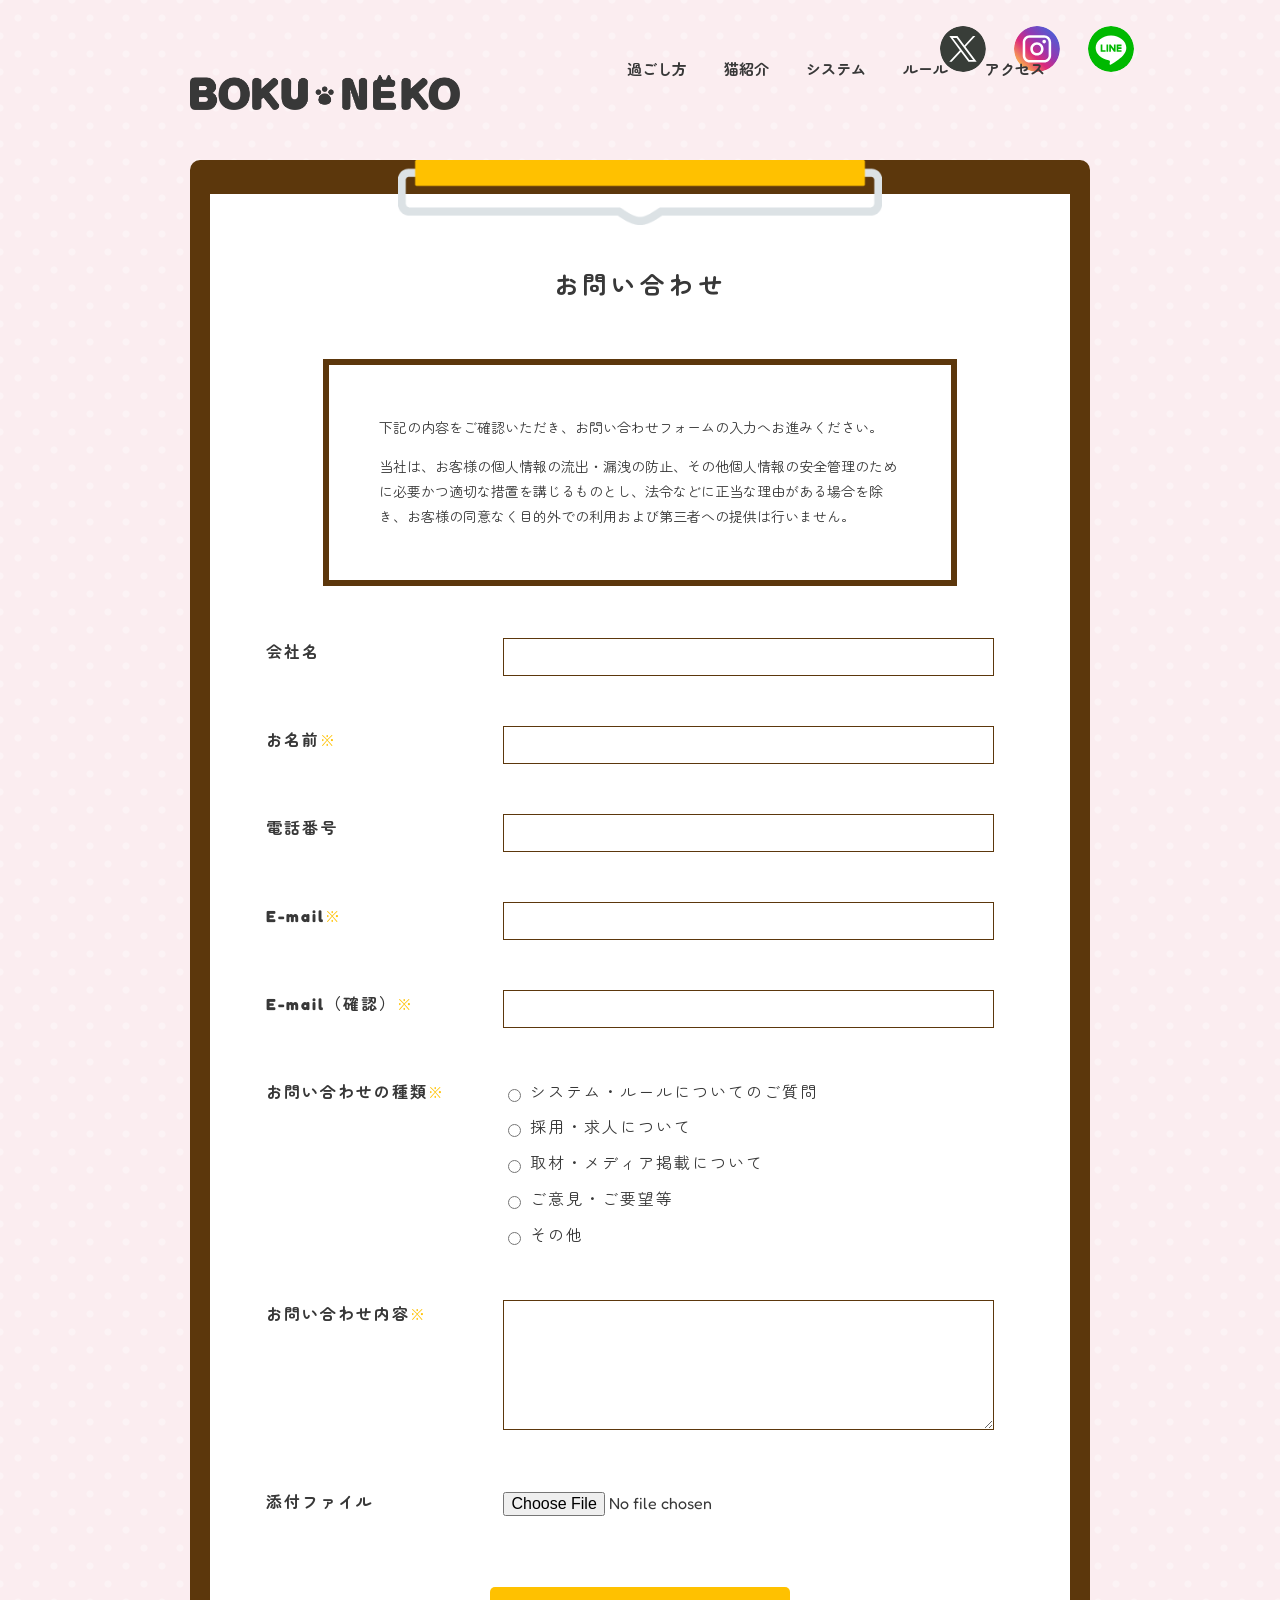
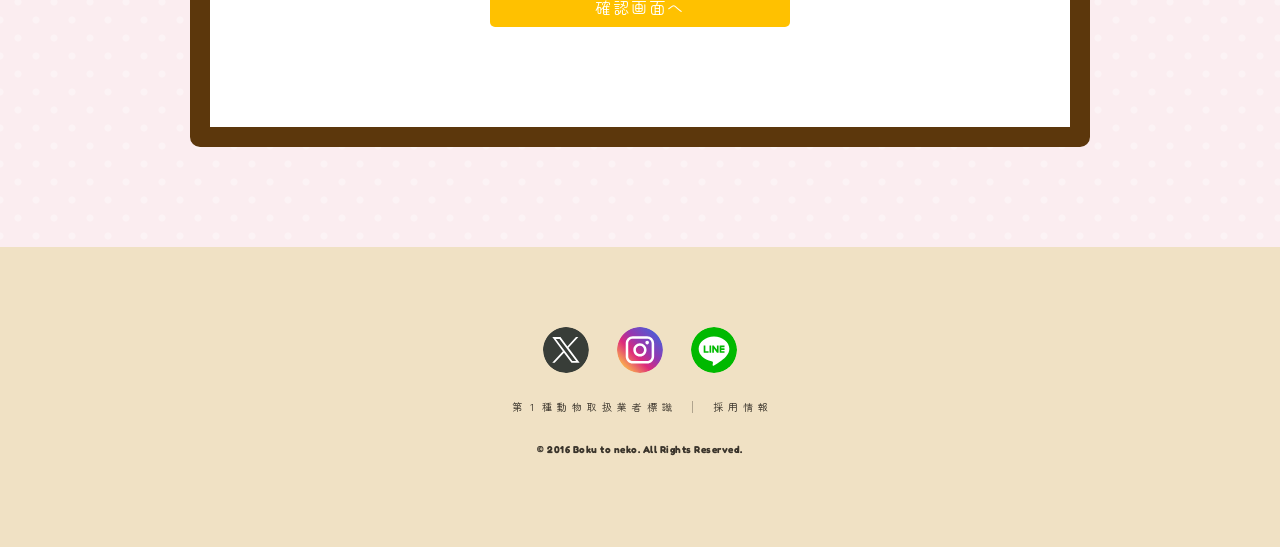
==== bokuneko.jp-static/contact/index.html @ a61246f4 "headerメニュをユーザビリティ向上化" ====
<!DOCTYPE html>
<html lang="ja">
  <head>
    <meta charset="UTF-8" />
    <!-- テストサーバー用：検索エンジンにインデックスさせない。本番公開時に削除すること -->
    <meta name="robots" content="noindex, nofollow" />
    <title>お問い合わせ｜秋葉原の猫カフェ「僕と猫。」</title>
    <meta name="viewport" content="width=device-width, initial-scale=1.0, maximum-scale=1.0, user-scalable=no" />
    <meta name="format-detection" content="telephone=no" />
    <meta http-equiv="Imagetoolbar" content="no" />
    <meta http-equiv="Content-Script-Type" content="text/javascript" />
    <meta http-equiv="Content-Style-Type" content="text/css" />
    <meta http-equiv="X-UA-Compatible" content="IE=edge,chrome=1" />
    <link type="text/css" rel="stylesheet" href="../assets/css/common/default.css?v=d5689750" />
    <link type="text/css" rel="stylesheet" href="../assets/css/layout.css?v=b3d377d4" />
    <script src="../assets/js/jquery-1.11.3.min.js?v=13c0a505"></script>
    <script>
      $(function() {
        var topBtn = $('.pageTop a');
        //ページトップへスクロール
        topBtn.click(function () {
          $('body,html').animate({
              scrollTop: 0
          }, 500);
          return false;
        });
      });
    </script>

    <script>
      $(function(){
        $('.navButton').click(function(e) {
          e.preventDefault();

          $(this).next().slideToggle();// 開閉の指示

          if ($(this).hasClass("open")) {
            $(this).removeClass("open");
          } else {
            $(this).addClass("open");
          }
        });
      });
    </script>
    <link rel="stylesheet" href="../assets/css/common/remodal.css?v=dc76fd28">
    <link rel="stylesheet" href="../assets/css/common/remodal-default-theme.css?v=8131904d">
    <script src="../assets/js/remodal.min.js?v=9dd8df8a"></script>

    <link rel="stylesheet" href="../assets/css/common/animate.css?v=73bcf41f">
    <script src="../assets/js/wow.min.js?v=e1f1ff68"></script>

    <!-- PC用 追従ヘッダー（既存ヘッダーが画面外に出たら上部に固定表示） -->
    <script src="../assets/js/sticky-header.js?v=3dbb94da"></script>
  </head>

  <body id="pageTop" class="under">
    <header class="header">
      <div class="header__wrap">
        <h1>
          <a href="../">
            <img class="logo" src="../assets/images/bokuneko-logo.webp" alt="猫カフェ【僕と猫。】" />
          </a>
        </h1>

        <p class="navButton">
          <a href="#" aria-label="メニュー">
            <span class="navButton__bar" aria-hidden="true"></span>
          </a>
        </p>

        <div class="panel">
          <aside class="headerSNS">
            <ul class="headerSNS__wrap snsList">
              <li class="headerSNS__item snsList__item">
                <a class="snsLink" href="https://x.com/bokunekoakb" target="_blank" rel="noopener" aria-label="X（旧Twitter）">
                  <img class="snsIcon" src="../assets/images/sns/x_logo.svg" alt="X" />
                </a>
              </li>
              <li class="headerSNS__item snsList__item">
                <a class="snsLink" href="https://www.instagram.com/bokunekoakb?igsh=MWY0cGlvM29mZjNuZg==" target="_blank" rel="noopener" aria-label="Instagram">
                  <img class="snsIcon" src="../assets/images/sns/instagram_logo.svg" alt="Instagram" />
                </a>
              </li>
              <li class="headerSNS__item snsList__item">
                <a class="snsLink" href="https://lin.ee/tn2yxq5" target="_blank" rel="noopener" aria-label="LINE">
                  <img class="snsIcon" src="../assets/images/sns/line.svg" alt="LINE" />
                </a>
              </li>
            </ul>
          </aside>

          <div class="headerNav">
            <ul class="headerNav__wrap">
              <li class="headerNav__item headerNav__item--concept">
                <a href="../#concept">過ごし方</a>
              </li>
              <li class="headerNav__item headerNav__item--cat">
                <a href="../#cat">猫紹介</a>
              </li>
              <li class="headerNav__item headerNav__item--system">
                <a href="../#system">システム</a>
              </li>
              <li class="headerNav__item headerNav__item--rule">
                <a href="../#rule">ルール</a>
              </li>
              <li class="headerNav__item headerNav__item--access">
                <a href="../#access">アクセス</a>
              </li>
            </ul>
          </div>
        </div>
      </div>
    </header>

    <div id="container">
      <div id="contents">
        <main>
          <div class="frame">
            <h2 class="frameTitle">
              お問い合わせ
            </h2>

            <!-- エラーメッセージ表示 -->
            <!--
            <div class="error">
              <ul>
                <li class="error__item">お名前を入力してください</li>
                <li class="error__item">E-mailを入力してください</li>
                <li class="error__item">E-mailとE-mail（確認）が一致しません</li>
                <li class="error__item">お問い合わせの種類を入力してください</li>
                <li class="error__item">お問い合わせ内容を入力してください</li>
              </ul>
            </div>
            -->

            <div class="messageBox">
              <p>
                下記の内容をご確認いただき、お問い合わせフォームの入力へお進みください。
              </p>
              <p>
                当社は、お客様の個人情報の流出・漏洩の防止、その他個人情報の安全管理のために必要かつ適切な措置を講じるものとし、法令などに正当な理由がある場合を除き、お客様の同意なく目的外での利用および第三者への提供は行いません。
              </p>
            </div>

            <form action="confirm.html" method="post" enctype="multipart/form-data">
              <table class="form">
                <tbody>
                  <tr>
                    <th>会社名</th>
                    <td>
                      <input type="text" name="company_name" value="">
                    </td>
                  </tr>
                  <tr>
                    <th>お名前<span>※</span></th>
                    <td>
                      <input type="text" name="name" value="">
                    </td>
                  </tr>
                  <tr>
                    <th>電話番号</th>
                    <td>
                      <input type="text" name="telephone" value="">
                    </td>
                  </tr>
                  <tr>
                    <th>E-mail<span>※</span></th>
                    <td>
                      <input type="text" name="email" value="">
                    </td>
                  </tr>
                  <tr>
                    <th>E-mail（確認）<span>※</span></th>
                    <td>
                      <input type="text" name="email2" value="">
                    </td>
                  </tr>
                  <tr>
                    <th>お問い合わせの種類<span>※</span></th>
                    <td>
                      <ul>
                        <li>
                          <label for="catesystem">
                            <input type="radio" name="category" id="catesystem" value="system">
                            システム・ルールについてのご質問
                          </label>
                        </li>
                        <li>
                          <label for="caterecruit">
                            <input type="radio" name="category" id="caterecruit" value="recruit">
                            採用・求人について
                          </label>
                        </li>
                        <li>
                          <label for="catemedia">
                            <input type="radio" name="category" id="catemedia" value="media">
                            取材・メディア掲載について
                          </label>
                        </li>
                        <li>
                          <label for="caterequest">
                            <input type="radio" name="category" id="caterequest" value="request">
                            ご意見・ご要望等
                          </label>
                        </li>
                        <li>
                          <label for="cateothers">
                            <input type="radio" name="category" id="cateothers" value="others">
                            その他
                          </label>
                        </li>
                      </ul>
                    </td>
                  </tr>
                  <tr>
                    <th>お問い合わせ内容<span>※</span></th>
                    <td>
                      <textarea name="comment"></textarea>
                    </td>
                  </tr>
                  <tr>
                    <th>添付ファイル</th>
                    <td>
                      <input name="attach_file" type="file">
                    </td>
                  </tr>
                </tbody>
              </table>
              <p class="submit">
                <input type="hidden" name="shop" value="akihabara">
                <button type="submit">確認画面へ</button>
              </p>
            </form>
          </div>
        </main>
      </div>
    </div>

    <footer>
      <div class="footerInner wow fadeIn" data-wow-duration="2.5s">
        <aside class="footerSNSWrap">
          <ul class="footerSNS snsList">
            <li class="footerSNS__item snsList__item">
              <a class="snsLink" href="https://x.com/bokunekoakb" target="_blank" rel="noopener" aria-label="X（旧Twitter）">
                <img class="snsIcon" src="../assets/images/sns/x_logo.svg" alt="X" />
              </a>
            </li>
            <li class="footerSNS__item snsList__item">
              <a class="snsLink" href="https://www.instagram.com/bokunekoakb?igsh=MWY0cGlvM29mZjNuZg==" target="_blank" rel="noopener" aria-label="Instagram">
                <img class="snsIcon" src="../assets/images/sns/instagram_logo.svg" alt="Instagram" />
              </a>
            </li>
            <li class="footerSNS__item snsList__item">
              <a class="snsLink" href="https://lin.ee/tn2yxq5" target="_blank" rel="noopener" aria-label="LINE">
                <img class="snsIcon" src="../assets/images/sns/line.svg" alt="LINE" />
              </a>
            </li>
          </ul>
        </aside>

        <ul class="footerNav">
          <li class="footerNav__item">
            <a href="#law">
              第１種動物取扱業者標識
            </a>
          </li>
          <li class="footerNav__item">
            <a href="../recruit/">
              採用情報
            </a>
          </li>
          <li class="footerNav__item">
            <a href="../contact/">
              お問い合わせ
            </a>
          </li>
        </ul>

        <p class="copy">
          <small class="footerCopyText">© 2016 Boku to neko. All Rights Reserved.</small>
        </p>
      </div>

      <!-- ページTOPボタンは非表示（画像差し替え検討中のためコメントアウト）
      <p class="pageTop">
        <a href="#pageTop">
          <img class="pc-only" src="../assets/images/pc/common/footer/top.png" alt="ページTOPへ" />
          <img class="sp-only" src="../assets/images/sp/common/footer/top.png" alt="ページTOPへ" />
        </a>
      </p>
      -->
    </footer>

    <div class="remodal" data-remodal-id="law" data-remodal-options="hashTracking:false">
      <section class="window">
        <h3 class="windowTitle">
          第１種動物取扱業者標識
        </h3>
        <dl class="lawList">
          <dt>
            事業所の名称
          </dt>
          <dd>
            僕と猫。秋葉原店
          </dd>
          <dt>
            事業所の所在地
          </dt>
          <dd>
            東京都千代田区外神田四丁目4番3号<br>
            小木曽ビル5階
          </dd>
          <dt>
            第一種動物取扱業の種別
          </dt>
          <dd>
            展示
          </dd>
          <dt>
            登録番号
          </dt>
          <dd>
            18東京都展第005975号
          </dd>
          <dt>
            登録年月日
          </dt>
          <dd>
            平成30年 7月26日
          </dd>
          <dt>
            有効期間の末日
          </dt>
          <dd>
            平成35年 7月25日
          </dd>
          <dt>
            動物取扱責任者
          </dt>
          <dd>
            池川航一
          </dd>
        </dl>

        <button data-remodal-action="close" class="remodalClose">
          <img src="../assets/images/common/close.png" alt="閉じる" />
        </button>
      </section>
    </div>
  </body>
</html>

<script>
  $('[data-remodal-id=law]').remodal({
    modifier: 'modalBg'
  });

  new WOW().init();
</script>
---- bokuneko.jp-static/assets/css/common/default.css ----
@charset "utf-8";

/** --------------------------------------------------------------------------------
 * 見出し・装飾用ウェブフォント
 * 英数字はFredoka、日本語はZen Maru Gothicで統一（サブセット化して自己ホスト）
 */
.headingFont {
  font-family: 'Fredoka', 'Zen Maru Gothic', "メイリオ", "ヒラギノ角ゴ Pro W3", "ＭＳ Ｐゴシック", sans-serif;
}

/** --------------------------------------------------------------------------------
 * Google Fonts: Fredoka（可変フォント、300〜700をサブセット化して自己ホスト）
 */
@font-face {
  font-family: 'Fredoka';
  font-style: normal;
  font-weight: 300 700;
  font-display: swap;
  src: url("../../fonts/fredoka-variable.woff2") format("woff2");
}

.fredokaFont {
  font-family: 'Fredoka', 'Zen Maru Gothic', "メイリオ", sans-serif;
}

/** --------------------------------------------------------------------------------
 * Google Fonts: Zen Maru Gothic（全ウェイトをサブセット化して自己ホスト）
 */
@font-face {
  font-family: 'Zen Maru Gothic';
  font-style: normal;
  font-weight: 300;
  font-display: swap;
  src: url("../../fonts/zen-maru-gothic-300-0.woff2") format("woff2");
  unicode-range: U+4e00, U+4e0b, U+4e11, U+4e14, U+4e18, U+4e38, U+4e45, U+4e59, U+4e7e, U+4e80, U+4e91, U+4e95, U+4e9c, U+4ea5, U+4ec7, U+4ecb, U+4ee5, U+4eee, U+4f01, U+4f0a, U+4f0e, U+4f11, U+4f1a, U+4f3d, U+4f4d, U+4f55, U+4f73, U+4f83, U+4f9d, U+4fa1, U+4fc4, U+4ffa, U+5049, U+507d, U+5100, U+5104, U+5141, U+515c, U+5186, U+51a0, U+51f1, U+51f9, U+5208, U+520a, U+5272, U+5283, U+52a0, U+52be, U+52d8, U+52e7, U+5316, U+533b, U+536f-5371, U+5374, U+5378, U+53a9, U+53ad, U+53ca, U+53e1, U+53ef, U+53f3, U+53f6, U+5403-5404, U+5409, U+540b, U+542b, U+5438, U+54b3, U+54bd, U+54c0, U+54e1, U+5504, U+5516, U+559a, U+559c-559d, U+55ab, U+55b6, U+5609, U+5618, U+5629, U+5642, U+565b, U+5668, U+5687, U+56de, U+56e0, U+56f2, U+5712, U+5727, U+57a3, U+57df, U+57fa, U+582a, U+5830, U+584a, U+5869, U+58ca, U+58f1, U+590f, U+5916, U+592e, U+5937, U+5944, U+5947, U+5965, U+5993, U+59d0, U+59d4, U+59e5-59e6, U+59f6, U+59fb, U+5a01, U+5a03, U+5ac1, U+5b09, U+5b30, U+5b63, U+5b66, U+5b87, U+5b89, U+5b8c, U+5b98, U+5b9b-5b9c, U+5ba2, U+5bae, U+5bb3-5bb4, U+5bb6, U+5bc4, U+5bd2, U+5bdb, U+5be1, U+5c09, U+5c4b, U+5c90, U+5ca1, U+5ca9, U+5cb3, U+5cb8, U+5ce8, U+5d16, U+5dcc, U+5dfb, U+5e0c, U+5e30, U+5e72, U+5e79, U+5e7e, U+5eb5, U+5ed3, U+5ef6, U+5efb, U+5f13, U+5f15, U+5f71, U+5f80, U+5fbd, U+5fcc, U+5fdc, U+5feb, U+6025, U+6028, U+602a, U+6062, U+6069, U+6070, U+6094, U+60a3, U+60a6, U+60aa, U+60df, U+610f, U+611b, U+611f, U+6163, U+6168, U+6170, U+61b6, U+61be, U+61d0, U+6211-6212, U+6216, U+622f, U+6271, U+6280, U+62bc, U+62d0, U+62e1, U+62ec, U+6309, U+6328, U+639b, U+63a9, U+63ac, U+63db, U+63e1, U+63ee, U+63f4, U+64b9, U+64ec, U+6539, U+6551, U+6562, U+65a1, U+65bc, U+65d7, U+65e2, U+65ed, U+65fa, U+6613, U+6620, U+6666, U+6687, U+6697, U+66f3, U+671f, U+673a, U+673d, U+674f, U+6775, U+679c, U+67b6, U+67d1, U+67ff, U+6804, U+6822, U+682a, U+6838, U+683c, U+6848, U+6853-6854, U+6876, U+6893, U+68b0, U+68b6, U+68c4, U+68cb, U+68fa, U+6905, U+691b, U+697d, U+6982, U+698e, U+6a2a-6a2b, U+6a3a, U+6a58, U+6a5f, U+6a7f, U+6b1d, U+6b27, U+6b3a, U+6b3e, U+6b4c, U+6b53, U+6bb4, U+6bbb, U+6bc5, U+6c17, U+6c38, U+6c42, U+6c57, U+6c5a, U+6c72, U+6c7d, U+6c96, U+6cb3, U+6cbf, U+6cf3, U+6d29, U+6d3b, U+6d66, U+6d6c, U+6d77, U+6daf, U+6db2, U+6deb, U+6e07, U+6e25-6e26, U+6e29, U+6ea2, U+6ed1, U+6f14, U+6f22, U+6f45, U+6f5f, U+6f97, U+706b, U+7070, U+708e, U+70ba, U+70cf, U+7114, U+7159, U+71d5, U+7259, U+7261, U+72a0, U+733f, U+7372, U+738b, U+73a9, U+73c2, U+745b, U+74b0, U+74dc, U+74e6, U+7518, U+7525, U+753b, U+754c, U+754f, U+7570, U+757f, U+7591, U+75ab, U+764c, U+7686, U+76c8, U+76ca, U+76e3, U+770b, U+773c, U+7827, U+788d, U+7893, U+78ba, U+78ef, U+7947-7948, U+798d, U+79be, U+79d1, U+79fb, U+7a00, U+7a32, U+7a3c, U+7a4e-7a50, U+7a6b, U+7aba, U+7ac3, U+7aff, U+7b20, U+7b87, U+7ba1, U+7c21, U+7c9f, U+7ca5, U+7d00, U+7d62, U+7d75, U+7dad, U+7dbe, U+7de9, U+7def, U+7e01, U+7f36, U+7fa9, U+7fbd, U+7fc1, U+7feb, U+7ff0, U+809d, U+80b2, U+80c3, U+80e4, U+811a, U+81c6, U+81e5, U+81fc, U+8218, U+8266, U+8276, U+828b, U+82a5-82a6, U+82b1, U+82bd, U+82c5, U+82d1, U+82db, U+82f1, U+8304-8305, U+831c, U+8328, U+834f, U+8377, U+837b, U+839e, U+83ca, U+83d3, U+83ef, U+840e, U+8431, U+845b, U+8466, U+8475, U+84b2, U+84cb, U+851a, U+852d, U+8597, U+8650, U+867b, U+868a, U+86ce, U+86d9, U+86fe, U+8766, U+87f9, U+87fb, U+8857, U+885b, U+8863, U+88b7, U+8910, U+8956, U+898f, U+899a, U+89b3, U+89d2, U+89e3, U+8a18, U+8a60, U+8a70, U+8a72, U+8ab2, U+8abc, U+8acc, U+8b01-8b02, U+8b70, U+8c9d, U+8ca8, U+8cab, U+8cb4, U+8cc0, U+8d0b, U+8d6b, U+8d77, U+8d8a, U+8ecc, U+8f03, U+8f1d, U+8f44, U+8fc2, U+8fe6, U+9006, U+9022, U+9038, U+904b, U+904e, U+9055, U+9060, U+907a, U+9084, U+90c1, U+90ed, U+91dc, U+920e, U+925b, U+92ed, U+938c, U+93a7, U+9451, U+958b, U+958f, U+9591, U+9593, U+95a2-95a3, U+95b2, U+95c7, U+963f, U+9662, U+9665, U+9670, U+968e, U+9694, U+96a0, U+96c1, U+96c5, U+96e8, U+96f2, U+971e, U+9769, U+9784, U+978d, U+97a0, U+97d3, U+97f3, U+97fb, U+9811, U+9834, U+984d-984e, U+9854, U+9858, U+98e2, U+98f2, U+98f4, U+990c, U+9913, U+9928, U+99a8, U+99c5, U+99d5, U+9a0e, U+9ab8, U+9b3c, U+9b41, U+9b8e, U+9bf5, U+9c0d, U+9c2f, U+9c39, U+9c3b, U+9d0e, U+9d1b, U+9d28, U+9d2c, U+9d5c, U+9ec4, U+9ecd;
}

@font-face {
  font-family: 'Zen Maru Gothic';
  font-style: normal;
  font-weight: 300;
  font-display: swap;
  src: url("../../fonts/zen-maru-gothic-300-1.woff2") format("woff2");
  unicode-range: U+4e09, U+4e32, U+4e4e, U+4e5d-4e5e, U+4e92, U+4e94, U+4e9b, U+4ea4, U+4ea8, U+4eab-4eac, U+4eca, U+4ed4-4ed5, U+4ef0, U+4ef6, U+4f0d, U+4f50, U+4f5c, U+4f7c, U+4f9b, U+4fa0, U+4faf, U+4fc2, U+500b, U+5016, U+5019, U+5026, U+5036, U+5039, U+5065, U+5076, U+5091, U+5098, U+50ac, U+50b5, U+50be, U+50c5, U+50d1, U+5143-5144, U+5147, U+5149, U+514b, U+516c, U+5171, U+5177, U+517c, U+518a, U+518d, U+51b4, U+51dd, U+51f6, U+5211, U+5237-5238, U+523b, U+524a, U+525b, U+5263-5264, U+5287, U+529f, U+52ab, U+52b9, U+52e4, U+52f2, U+52fe, U+5319, U+5321, U+533a, U+5348, U+5354, U+5366, U+537f, U+539a, U+539f, U+53b3, U+53bb, U+53c2, U+53c9, U+53e3-53e5, U+53eb, U+53f7, U+5408, U+540e, U+5411, U+541b, U+541f, U+543e, U+5449-544a, U+547c, U+548b, U+54b2, U+54c9, U+5506, U+5553, U+5589, U+55a7, U+55ac, U+55b0, U+56f0, U+56fa, U+56fd, U+570f, U+5728, U+572d, U+5742, U+5747, U+5750-5751, U+5764, U+578b, U+57a2, U+57fc, U+5805, U+583a, U+585e, U+5883, U+58be, U+58d5, U+5951, U+597d, U+59bb, U+59d1, U+5a2f, U+5a5a, U+5acc, U+5b54, U+5b5d, U+5b64, U+5b8f, U+5bb0, U+5bd3, U+5bdf, U+5c2d, U+5c40, U+5c45, U+5c48, U+5c51, U+5c71, U+5ce1, U+5d0e, U+5d6f, U+5de5-5de8, U+5dee, U+5df1, U+5df7, U+5dfe, U+5e78, U+5e7b, U+5e83, U+5e9a, U+5ea7, U+5eab, U+5eb7, U+5efa, U+5f18, U+5f26-5f27, U+5f37, U+5f4a, U+5f62, U+5f69, U+5f84, U+5f8c, U+5fa1, U+5ffd, U+602f, U+6050, U+6052, U+6068, U+606d, U+6075, U+609f, U+60da, U+60e8, U+611a, U+614c, U+6167, U+6176, U+61a9, U+61b2, U+61c7, U+61f8, U+621f, U+6238, U+624d, U+6297, U+62d2, U+62d8, U+62e0, U+62f3, U+62f6-62f7, U+6319, U+631f, U+632b, U+634c, U+6372, U+6398, U+63a1, U+63a7, U+63b2, U+643a, U+643e, U+6483, U+6492, U+64ae, U+64e6, U+653b, U+6545, U+6559, U+6563, U+656c, U+658e, U+65a4, U+65ac, U+65e7, U+6602, U+6606, U+660f, U+6628, U+6643, U+6652, U+666f, U+6681, U+66ab, U+66f2, U+66f4, U+6700, U+6708, U+6714, U+672d, U+6750, U+676d, U+67af, U+67f5, U+67fb, U+6817, U+6821, U+6839, U+683d, U+6841-6842, U+6850-6851, U+685c, U+685f, U+6897, U+68a7, U+68b1, U+691c, U+696d, U+6975, U+698a, U+69cb, U+6a29, U+6a4b, U+6a8e, U+6adb, U+6b20, U+6b23, U+6b3d, U+6b64, U+6b73, U+6b8b, U+6bba, U+6c5f, U+6c7a, U+6c93, U+6c99, U+6cc1, U+6ce3, U+6d2a, U+6d69, U+6df7, U+6e08, U+6e13, U+6e1b, U+6e20, U+6e2f, U+6e56, U+6e90, U+6e9d, U+6f01, U+6f09, U+6f54, U+6fc0, U+6fe0, U+7078, U+707d, U+718a, U+71e6, U+725b, U+727d, U+7280, U+72ac, U+72c2, U+72d0, U+72d7, U+72db, U+72ed, U+732e, U+7344, U+7384, U+7389, U+7396, U+73ca, U+73ea, U+73fe, U+7403, U+7434, U+745a, U+7473, U+7511, U+7523, U+7532, U+7566, U+75d5, U+7687, U+7690, U+76bf, U+770c, U+77e9, U+77ef, U+7802, U+7814-7815, U+7826, U+783f, U+786c, U+786f, U+7881, U+7895, U+7941, U+796d, U+7981, U+79a6, U+79bd, U+7a3d, U+7a3f-7a40, U+7a74, U+7a76, U+7a7a, U+7a84, U+7a9f, U+7aaa, U+7aae, U+7af6, U+7b08, U+7b39, U+7b4b, U+7b56, U+7b97, U+7c81-7c82, U+7cca, U+7ce0, U+7cfb, U+7cfe, U+7d05, U+7d18, U+7d1a, U+7d22, U+7d30, U+7d3a, U+7d43, U+7d4c, U+7d50, U+7d5e, U+7d66, U+7d79, U+7d99, U+7db1, U+7dca, U+7e4b, U+7e70, U+7e82, U+7f6a-7f6b, U+7fa4, U+8003, U+8015, U+80a1, U+80a9, U+80af, U+80b1, U+80b4, U+80e1, U+80f8, U+8105, U+8154, U+8170, U+818f, U+8208, U+822a, U+8237, U+826e, U+82b8-82b9, U+82e6, U+830e, U+834a, U+8352, U+83cc, U+83dc, U+83f0, U+854e, U+85a9, U+85ab, U+864e, U+865a, U+865e, U+8695, U+86cd, U+8840, U+884c, U+8861, U+887f, U+8888, U+88b4, U+88c1, U+88df, U+895f, U+898b, U+8a00, U+8a08, U+8a13, U+8a23, U+8a31, U+8a50, U+8a63, U+8a87, U+8a9e, U+8aa4, U+8afa, U+8b19, U+8b1b, U+8b39, U+8b66, U+8b77, U+8b83, U+8c6a, U+8ca1-8ca2, U+8cdb, U+8ce2, U+8cfc, U+8ddd, U+8de8, U+8eaf, U+8ecd, U+8ed2, U+8efd, U+8f09, U+8f5f, U+8f61, U+8fbc, U+8fce, U+8fd1, U+9047, U+9063, U+90ca, U+90e1, U+90f7, U+9175, U+9177-9178, U+9190, U+91c7, U+91d1, U+91e7, U+9237, U+9271, U+9280, U+92f8, U+92fc, U+9306, U+9326, U+932f, U+936c, U+9375, U+9396, U+93e1, U+95a4, U+962a, U+964d, U+9650, U+967a, U+9685, U+9688, U+9699, U+969b, U+96c7, U+96d1, U+9774, U+97ff, U+9803, U+9805, U+981a, U+9855, U+9867, U+9910, U+9957, U+9999, U+99c6, U+99c8, U+99d2, U+9a13, U+9a5a, U+9aa8, U+9ad8, U+9b42, U+9b5a, U+9bab, U+9bad, U+9bc9, U+9bd6, U+9be8, U+9d3b, U+9d60, U+9d8f, U+9dfa, U+9e78, U+9eb9, U+9ed2, U+9f13;
}

@font-face {
  font-family: 'Zen Maru Gothic';
  font-style: normal;
  font-weight: 300;
  font-display: swap;
  src: url("../../fonts/zen-maru-gothic-300-2.woff2") format("woff2");
  unicode-range: U+4e03, U+4e08, U+4e0a, U+4e16, U+4e1e, U+4e3b, U+4e57, U+4e8b, U+4eba, U+4ec0-4ec1, U+4ed9, U+4f38, U+4f3a, U+4f3c, U+4f4f, U+4f7f, U+4f8d, U+4fb5, U+4fca, U+4fe1, U+4fee, U+501f, U+5072, U+50b7, U+5112, U+511f, U+5145, U+5148, U+5150, U+5197, U+5199, U+51c4, U+51c6, U+51e6, U+51fa, U+5203, U+5207, U+521d, U+5236, U+523a, U+5270, U+52a9, U+52dd, U+52e2, U+52fa, U+5320, U+5341, U+5343, U+5347, U+5360, U+53a8, U+53ce, U+53d4, U+53d6-53d7, U+53d9, U+53ec, U+53f1-53f2, U+53f8, U+5439, U+5468, U+546a, U+54e8, U+5507, U+5531, U+5546, U+55e3, U+5617, U+5631, U+56da-56db, U+56f3, U+5782, U+57ce, U+57f4, U+57f7, U+5834, U+5875, U+587e, U+58cc, U+58eb-58ec, U+58f0, U+5919, U+5931, U+5968, U+5973, U+59be, U+59c9, U+59cb, U+59d3, U+59ff, U+5a20, U+5a3c, U+5ac9, U+5b22, U+5b50, U+5b57, U+5b5c, U+5b88, U+5b8d, U+5b97, U+5b9f, U+5ba3-5ba4, U+5bb5, U+5bbf, U+5bc2, U+5bdd, U+5be9, U+5bf8, U+5bfa, U+5bff, U+5c02, U+5c04, U+5c06, U+5c0b, U+5c0f, U+5c11, U+5c16, U+5c1a, U+5c31, U+5c3a-5c3b, U+5c3d, U+5c4d, U+5c61, U+5cfb, U+5d07, U+5d69, U+5ddd-5dde, U+5de1, U+5e02, U+5e25, U+5e2b, U+5e2d, U+5e38, U+5e84, U+5e8a, U+5e8f, U+5eb6, U+5ee0, U+5f0f, U+5f31, U+5f70, U+5f81, U+5f90, U+5f93, U+5faa, U+5fc3, U+5fd7, U+601d, U+6027, U+6055, U+6089, U+60c5, U+60dc, U+60f9, U+6101, U+6148, U+614e, U+620e, U+6210, U+621a, U+6226, U+6240, U+6247, U+624b, U+627f, U+6284, U+6298, U+62d9, U+62db, U+62ed, U+62fe, U+6301, U+6307, U+632f, U+6368, U+636e, U+6377, U+6388, U+638c, U+63a5, U+63a8, U+6442, U+647a, U+64b0, U+64fe, U+652f, U+653f, U+6570, U+6574, U+6589, U+659c, U+65a5, U+65af-65b0, U+65bd, U+65cb, U+65e8, U+65ec, U+6607, U+660c, U+6614, U+661f, U+6625, U+662d, U+662f, U+6642, U+664b, U+6674, U+6676, U+6691, U+66d9, U+66f8, U+6731, U+6749, U+6753, U+6756, U+6761, U+677e, U+6790, U+679d, U+67a2, U+67d3-67d4, U+67f4, U+6813, U+6816, U+6834, U+68a2, U+68ee, U+68f2, U+690d, U+6919, U+696f, U+699b, U+6a1f, U+6a35, U+6a39, U+6b21, U+6b62-6b63, U+6b6f, U+6b7b, U+6b89-6b8a, U+6b96, U+6c0f, U+6c34, U+6c41, U+6c50, U+6cbb-6cbc, U+6cc9, U+6d17, U+6d32, U+6d44-6d45, U+6d78, U+6d88, U+6dd1, U+6df1, U+6df3, U+6e05, U+6e09, U+6e0b, U+6e1a, U+6e58, U+6e7f, U+6e96, U+6ecb, U+6f06, U+6f5c, U+6f64, U+6f84, U+702c, U+707c, U+708a, U+7126, U+713c, U+714e, U+7167, U+716e, U+717d, U+719f, U+71ed, U+7235, U+723e, U+7272, U+72b6, U+72e9, U+7345, U+7363, U+73e0, U+745e, U+74bd, U+751a, U+751f, U+7533, U+755d, U+7573, U+75b9, U+75be, U+75c7, U+75d4, U+76db, U+76fe, U+7701, U+771f, U+7761, U+77ac, U+77f3, U+785d, U+78a9, U+78c1, U+7901, U+793a, U+793e, U+7949, U+795d-795e, U+7965, U+79c0-79c1, U+79cb, U+79e6, U+79f0, U+7a0e, U+7a2e, U+7a4d, U+7a63, U+7a7f, U+7a83, U+7ae0, U+7ae3, U+7afa, U+7b11, U+7b25, U+7bad, U+7bc0, U+7be0, U+7c4d, U+7c8b, U+7c9b, U+7ca7, U+7cbe, U+7cf8, U+7d14, U+7d17, U+7d19, U+7d2b, U+7d33, U+7d39, U+7d42, U+7d76, U+7dac, U+7dd2, U+7dda, U+7e1e, U+7e26, U+7e2e, U+7e3e, U+7e4a, U+7e4d, U+7e54, U+7f72, U+7fa8, U+7fd2, U+7fe0, U+8005, U+800c, U+8033, U+8056, U+8077, U+8096, U+80a2, U+8102, U+8106, U+810a, U+814e, U+816b, U+817a, U+81e3, U+81ea, U+81ed, U+81f3, U+820c, U+820e, U+821b-821c, U+821f, U+8239, U+8272, U+829d, U+82af, U+82e5, U+83c5, U+83d6, U+848b, U+8490, U+8494, U+84b8, U+8500, U+8549-854a, U+85a6, U+85aa, U+85af, U+85f7, U+86c7, U+8749, U+8755, U+8846, U+8853, U+885d, U+8870, U+88f3, U+88fd-88fe, U+8972, U+897f, U+8996, U+89aa, U+89e6, U+8a0a, U+8a1f, U+8a2d, U+8a3a, U+8a3c, U+8a54, U+8a5e, U+8a66, U+8a69, U+8a6e, U+8a73, U+8a8c, U+8a93, U+8aa0, U+8aac, U+8acb, U+8acf, U+8aee, U+8af8, U+8b1d, U+8b58, U+8b72, U+8b90, U+8c61, U+8cac, U+8cc7, U+8cce, U+8cdc, U+8cde, U+8cea, U+8d64, U+8d66, U+8da3, U+8da8, U+8de1, U+8df5, U+8e5f, U+8e74, U+8eab, U+8eca, U+8ef8, U+8f2f, U+8f9b, U+8f9e, U+8fb1, U+8fc5, U+8ff0, U+9017, U+901d, U+9031-9032, U+9042, U+906e, U+9075, U+9078, U+90aa, U+914b-914c, U+9152, U+9154, U+9162, U+916c, U+9187, U+9192, U+919c, U+91a4, U+91b8, U+91c8, U+91cd, U+91dd, U+9266, U+9283, U+92e4, U+9310, U+9318, U+9320, U+932b, U+937e, U+9418, U+9663-9664, U+968f, U+969c, U+96bb, U+96c0, U+96c6, U+96cc, U+96db, U+96ea-96eb, U+9700, U+9707, U+9752, U+9759, U+976d, U+9798, U+9806, U+9808, U+9817, U+98df, U+98fc, U+98fe, U+9996, U+99ff, U+9ac4, U+9d2b, U+9e7f;
}

@font-face {
  font-family: 'Zen Maru Gothic';
  font-style: normal;
  font-weight: 300;
  font-display: swap;
  src: url("../../fonts/zen-maru-gothic-300-3.woff2") format("woff2");
  unicode-range: U+4e01, U+4e2d, U+4e39, U+4e4d, U+4e89, U+4ead, U+4ed6, U+4ee3, U+4ef2, U+4f1d, U+4f43, U+4f46, U+4f4e, U+4f53, U+4fc3, U+4fd7, U+5009, U+5012, U+5024, U+505c, U+5074-5075, U+50cd, U+50cf, U+50e7, U+5146, U+514e, U+515a, U+5168, U+5176, U+5178, U+5185, U+51ac, U+51cb, U+51cd, U+51e7, U+51ea, U+51f8, U+5200, U+5230, U+5243, U+5247, U+524d, U+5275, U+52aa, U+52c5, U+52d5, U+531d, U+533f, U+5352-5353, U+5358, U+5373, U+53cc, U+53e2, U+53e9-53ea, U+53f0, U+540a, U+540c, U+5410, U+5448, U+5451, U+54f2, U+5510, U+553e, U+5544, U+5584, U+558b, U+55aa, U+5606, U+564c, U+5678, U+56e3, U+571f, U+5730, U+5766, U+576a, U+5802, U+5806, U+5815, U+5824, U+5835, U+5851, U+5854, U+5857-5858, U+585a, U+586b, U+5897, U+589c, U+58c7, U+58ee, U+58f7, U+591a, U+5927, U+5929-592a, U+5948, U+594f, U+5957, U+596a, U+5974, U+59a5, U+59ac, U+5ae1, U+5b2c, U+5b58, U+5b6b, U+5b85, U+5b8b, U+5b95, U+5b99-5b9a, U+5bc5, U+5bf5, U+5bfe, U+5c0a, U+5c0e, U+5c4a, U+5c55, U+5c5e, U+5c60, U+5c64, U+5c6f, U+5ca8, U+5cb1, U+5ce0, U+5cf6, U+5d8b, U+5de3, U+5dfd, U+5e16, U+5e1d, U+5e2f, U+5e33, U+5e81, U+5e95, U+5e97, U+5ea6, U+5ead, U+5ef7, U+5f14, U+5f1b, U+5f1f, U+5f35, U+5f3e, U+5f53, U+5f6b, U+5f85, U+5f92, U+5f97, U+5fb3-5fb4, U+5fb9, U+5fe0, U+6012, U+6020, U+6065, U+606f, U+608c, U+60bc, U+60c7, U+60e3, U+60f0, U+60f3, U+614b, U+618e, U+61a7, U+61f2, U+6234, U+6253, U+6258, U+6295, U+629e, U+62b5, U+62bd, U+62c5, U+62d3, U+6311, U+633a, U+633f, U+6349, U+6357, U+635c, U+637a, U+6383, U+63a2, U+63aa, U+63b4, U+63bb, U+63c3, U+63d0, U+640d, U+642d, U+6458, U+649e, U+64a4, U+64cd, U+64e2, U+6566, U+6575, U+6597, U+65ad, U+65cf, U+65e6, U+65e9, U+663c, U+667a, U+6696, U+66a2, U+66c7, U+66f9, U+66fd-66ff, U+6715, U+671d, U+6751, U+675c, U+675f, U+6771, U+67c1, U+67d8, U+67f1, U+6802-6803, U+6843, U+68af, U+68bc, U+68da, U+68df, U+690e, U+6934, U+693f, U+6955, U+695a, U+6962, U+69cc-69cd, U+69fb, U+69fd, U+6a17, U+6a3d, U+6a61, U+6a80, U+6b4e, U+6bb5, U+6bbf, U+6bd2, U+6c40, U+6c60, U+6c70, U+6c88, U+6c8c, U+6ca2, U+6ce5, U+6ce8, U+6cf0, U+6d1e, U+6d25, U+6d9b-6d9c, U+6dd8, U+6de1, U+6dfb, U+6e21, U+6e2c, U+6e5b, U+6e6f, U+6eba, U+6edd-6ede, U+6ef4, U+6f15, U+6f2c, U+6f38, U+6f6e, U+6f70, U+6fb1, U+6fc1, U+6fef, U+701e, U+7026-7027, U+7058, U+706f, U+70ad, U+70b9, U+7136, U+71c8, U+71e5, U+722a, U+723d, U+7252, U+7279, U+72d9, U+72ec, U+72f8, U+732a, U+73cd, U+7422, U+751c, U+7530, U+7537, U+753a, U+755c, U+758e-758f, U+75d8, U+75db, U+75e9, U+75f4, U+767b, U+7684, U+76d7, U+76f4, U+76f8, U+773a, U+7740, U+7763, U+77b3, U+77e5, U+77ed, U+7825, U+783a, U+7887, U+790e, U+7956, U+7977, U+7985, U+798e, U+79bf, U+79df, U+79e9, U+7a0b, U+7a1a, U+7a81, U+7a92-7a93, U+7ae5, U+7aea, U+7aef, U+7af9, U+7b1b, U+7b2c, U+7b49, U+7b51-7b52, U+7b54, U+7baa, U+7bc9, U+7be4, U+7c97, U+7cce, U+7cd6, U+7cdf, U+7d20, U+7d2c, U+7d44, U+7d71, U+7d9a, U+7d9c, U+7db4, U+7dbb, U+7dcf, U+7de0, U+7e04, U+7e55, U+7e8f, U+7f6e, U+8010, U+803d, U+8061, U+8074, U+80c6, U+80ce, U+80f4, U+8131, U+8139, U+8178, U+817f, U+81b3, U+81d3, U+81f4, U+8235, U+8247, U+82d4, U+82e7, U+82eb, U+8336, U+8338, U+8349, U+8358, U+83df, U+8404, U+8457, U+8463, U+846c, U+84bc, U+84c4, U+8526, U+8535, U+8569, U+8599, U+85e4, U+85fb, U+8607, U+866b, U+86cb, U+86f8, U+8718, U+8776, U+8877, U+888b, U+8896, U+88c5, U+8a02, U+8a0e, U+8a17, U+8a34, U+8a3b, U+8a51, U+8a95, U+8aad, U+8ab0, U+8abf, U+8ac7, U+8adc, U+8ae6, U+8afe, U+8b04, U+8b0e, U+8c37, U+8c46, U+8c5a, U+8c9e, U+8caf, U+8cb8, U+8cbc, U+8cc3, U+8cca, U+8ced, U+8d08, U+8d70, U+8d85, U+8db3, U+8df3, U+8e0f, U+8e44, U+8ee2, U+8f4d, U+8fb0, U+8fbb, U+8fbf, U+8fed, U+8ffd, U+9000-9001, U+9003, U+900f-9010, U+9013-9014, U+901a, U+901f-9020, U+902e, U+9041, U+9045, U+9053-9054, U+905c, U+9061, U+9069, U+906d, U+9077, U+90a3, U+90b8, U+90fd, U+912d, U+9149, U+914e, U+918d, U+91d8, U+91e3, U+920d, U+9244, U+9285, U+9291, U+929a, U+92ad, U+92f3, U+934b, U+934d, U+9354, U+935b, U+9397, U+939a, U+93ae, U+93d1, U+9419, U+9438, U+9577, U+9583, U+95d8, U+963b, U+9640, U+9673, U+9676, U+968a, U+96fb, U+971c, U+9802, U+9813, U+982d, U+984c, U+985b, U+99b3-99b4, U+99c4, U+99d0, U+9a12, U+9a28, U+9a30, U+9bae, U+9bdb, U+9c48, U+9ce5, U+9cf6, U+9d07, U+9db4, U+9df9, U+9edb, U+9f0e, U+9f20;
}

@font-face {
  font-family: 'Zen Maru Gothic';
  font-style: normal;
  font-weight: 300;
  font-display: swap;
  src: url("../../fonts/zen-maru-gothic-300-4.woff2") format("woff2");
  unicode-range: U+4e07, U+4e0d, U+4e19, U+4e26, U+4e43, U+4e4b, U+4e4f, U+4e73, U+4e8c, U+4ea1, U+4ea6, U+4ecf, U+4ed8, U+4efb, U+4f0f-4f10, U+4f2f, U+4f34, U+4f75, U+4fad-4fae, U+4fbf, U+4fdd, U+4fe3, U+4ff3, U+4ff5, U+4ff8, U+500d, U+5023, U+504f, U+508d, U+5099, U+50d5, U+50fb, U+514d, U+5165, U+516b, U+5175, U+5192, U+51a5, U+51a8, U+51e1, U+51fd, U+5206, U+5224-5225, U+5256, U+5265, U+526f, U+52c3, U+52c9, U+52d9, U+52df, U+5302, U+5305, U+5317, U+532a, U+5339, U+534a, U+5351, U+5357, U+535a, U+535c, U+53c8, U+53cd, U+53db, U+540d, U+5420, U+5426, U+543b, U+5446, U+5473, U+547d, U+54c1, U+54e9, U+5674, U+567a, U+56a2, U+5703, U+574a, U+57cb, U+57dc, U+57e0, U+57f9, U+5800, U+5831, U+5840, U+5859, U+5893, U+58a8, U+58b3, U+58c1, U+58f2, U+5909, U+5922, U+592b, U+5949, U+5954, U+596e, U+5982-5983, U+598a, U+5999, U+59a8, U+59b9, U+59ea-59eb, U+5a18, U+5a29, U+5a46, U+5a66, U+5a7f, U+5a92, U+5a9b, U+5b9d, U+5bc6, U+5bcc, U+5be7, U+5c01, U+5c3c, U+5c3e-5c3f, U+5cac, U+5cef-5cf0, U+5d29, U+5df3-5df4, U+5e03, U+5e06, U+5e3d, U+5e45, U+5e4c, U+5e55, U+5e61, U+5e63, U+5e73-5e74, U+5e87, U+5e96, U+5e9c, U+5ec3, U+5edf, U+5efc, U+5eff, U+5f01, U+5f0a, U+5f10, U+5f17, U+5f3c, U+5f66, U+5f6a, U+5f6c, U+5f7c, U+5fa9, U+5fae, U+5fc5, U+5fcd, U+5fd8-5fd9, U+5ff5, U+6016, U+60a9, U+60b2, U+6155, U+6162, U+61a4, U+620a, U+623f, U+6249, U+6255, U+626e, U+6276, U+6279, U+628a, U+629c, U+62ab, U+62b1, U+62b9, U+62cd, U+62dd, U+633d, U+6355, U+6367, U+637b, U+6392, U+63cf, U+642c, U+6469, U+6478, U+649a, U+64ab, U+64ad, U+64b2, U+653e, U+654f, U+6557, U+6577, U+6587, U+658c, U+6590-6591, U+65a7, U+65b9, U+65e5, U+660e, U+6627, U+6669, U+666e, U+66ae, U+66b4, U+66dd, U+670b, U+670d, U+671b, U+672a-672c, U+6734, U+676f, U+6777, U+677f, U+6787, U+6795, U+679a, U+67c4, U+67ca, U+67cf-67d0, U+67fe, U+685d, U+6867, U+6885, U+68c9, U+68d2, U+690b, U+6953, U+6960, U+6973, U+69d9, U+6a0b, U+6a19, U+6a21, U+6ae8, U+6b66, U+6b69, U+6b86, U+6bcd-6bce, U+6bd4, U+6bd8, U+6c11, U+6c37, U+6c3e, U+6c4e, U+6c5d, U+6ca1, U+6cab, U+6cb8, U+6cca, U+6ccc, U+6cd5, U+6ce1-6ce2, U+6d3e, U+6d5c, U+6d6e, U+6df5, U+6e4a, U+6e80, U+6e8c, U+6ec5, U+6f02, U+6f20, U+6f2b, U+6fc3, U+6fe1, U+7015, U+70f9, U+711a, U+7121, U+7164, U+7169, U+71b1, U+71c3, U+7206, U+7236, U+7247-7248, U+724c, U+725d, U+725f, U+7267, U+7269, U+72af, U+72fd, U+732b, U+73ed, U+7435-7436, U+74e2, U+74f6, U+752b, U+7551, U+7554, U+7560, U+7562, U+756a, U+7577, U+758b, U+75b2, U+75c5, U+7656, U+767a, U+767d-767e, U+76ae, U+76c3, U+76c6, U+76df, U+76e4, U+7709, U+7720, U+7766, U+77a5, U+77db, U+77e7, U+7832, U+7834, U+7872, U+7891, U+78a7, U+78d0, U+78e8, U+7962, U+7968, U+798f, U+79b0, U+79d2, U+79d8, U+79e4, U+7a14, U+7a17, U+7a42, U+7a46, U+7b26, U+7b46, U+7b48, U+7b4f, U+7b86, U+7b94-7b95, U+7bb1, U+7bb8, U+7bc4, U+7bc7, U+7c38, U+7c3f, U+7c73, U+7c89, U+7c8d, U+7c95, U+7c98, U+7cde, U+7d0d, U+7d10, U+7d1b, U+7d21, U+7dbf, U+7dcb, U+7de8, U+7dec, U+7e1b, U+7e2b, U+7e41, U+7e6d, U+7f70, U+7f75, U+7f77, U+7f8e, U+7ffb, U+805e, U+8087, U+8089, U+808c, U+8098, U+80a5, U+80aa, U+80ba, U+80cc, U+80de, U+80fd, U+8108, U+8133, U+8150, U+8179, U+819a, U+819c-819d, U+81a8, U+81bf, U+8217, U+821e, U+822c, U+8236, U+8299, U+82ad, U+82b3, U+82d7, U+8302, U+83ab, U+83e9, U+83f1, U+840c, U+8429, U+8461, U+8471, U+847a, U+849c, U+84d1, U+84ec, U+8511, U+8513, U+853d, U+8543, U+8557, U+856a, U+8584, U+85e9, U+8679, U+86a4, U+86e4, U+86ed-86ee, U+8702, U+871c, U+877f, U+8868, U+88ab, U+88dc, U+8907, U+8912, U+8986-8987, U+8997, U+8a2a, U+8a55, U+8a8d, U+8ab9, U+8b00, U+8b2c, U+8b5c, U+8c4a, U+8c79, U+8c8c, U+8ca0, U+8ca7, U+8ca9, U+8cb7, U+8cbb, U+8cbf, U+8cd1, U+8cd3, U+8ce0, U+8ce6, U+8d74, U+8edf, U+8f14, U+8f29, U+8fb2, U+8fba, U+8fc4, U+8fd4, U+8fe9, U+8feb, U+8ff7, U+9019, U+903c, U+904d, U+907f, U+90a6, U+90e8, U+914d, U+9197, U+91c6, U+91e6, U+9262, U+927e, U+9298, U+92d2, U+92ea, U+92f2, U+9328, U+9589, U+95a5, U+961c, U+9632, U+9644, U+965b, U+966a, U+96bc, U+96e3, U+96f0, U+9727, U+975e, U+9762, U+97ad, U+97ee, U+9801, U+9812, U+982c, U+983b, U+98a8, U+98db, U+98ef, U+98fd, U+99ac, U+99c1, U+9aea, U+9aed, U+9b45, U+9b54, U+9b92, U+9baa, U+9c2d, U+9c52, U+9ce9, U+9cf3-9cf4, U+9d61, U+9d6c, U+9ea6, U+9eba-9ebb, U+9ebf, U+9f3b;
}

@font-face {
  font-family: 'Zen Maru Gothic';
  font-style: normal;
  font-weight: 300;
  font-display: swap;
  src: url("../../fonts/zen-maru-gothic-300-5.woff2") format("woff2");
  unicode-range: U+20, U+27, U+a8, U+b4, U+2010, U+2015, U+2018-2019, U+201c-201d, U+2025-2026, U+2225, U+3000-3003, U+3005-3008, U+3014-3015, U+3041-3093, U+309b-309e, U+30a1-30f6, U+30fb-30fe, U+4e0e, U+4e21, U+4e3c, U+4e5f, U+4e71, U+4e86, U+4e88, U+4e98-4e99, U+4eae, U+4edd, U+4ee4, U+4f36, U+4f51, U+4f59, U+4f8b, U+4fb6, U+502b, U+502d, U+50ad, U+50b2, U+50da, U+512a, U+5132, U+516d, U+51b6-51b7, U+51cc, U+5217, U+5229, U+5239, U+5289, U+529b, U+52a3, U+52b1, U+52b4, U+52c7, U+52ff, U+5301, U+5375, U+5384, U+5398, U+53cb, U+540f, U+5442, U+548c, U+54fa, U+552f, U+554f, U+55a9, U+55c5, U+5632, U+5841, U+5915, U+591c, U+5984, U+5996, U+5a41, U+5b5f, U+5ba5, U+5bb9, U+5bee, U+5c24, U+5c65, U+5d50, U+5dba, U+5e7c-5e7d, U+5eb8, U+5ec9-5eca, U+5f04, U+5f25, U+5f59, U+5f79, U+5f8b, U+601c, U+604b, U+6063, U+60a0, U+60b6, U+60d1, U+60e7, U+6108-6109, U+6144, U+616e, U+617e, U+6182, U+6190, U+61ac, U+623b, U+6291, U+62c9, U+63a0, U+63d6, U+63da, U+63fa, U+646f, U+64c1, U+6599, U+65c5, U+66a6, U+66d6, U+66dc, U+6709, U+6717, U+6728, U+674e, U+6762, U+6765, U+6797, U+67a0, U+67da, U+67f3, U+6881, U+68a8, U+6900, U+694a, U+6977, U+697c, U+6994, U+69d8, U+6ad3, U+6b04, U+6b32, U+6b6a, U+6b74, U+6bc0, U+6bdb, U+6c83, U+6cb9, U+6d0b, U+6d1b, U+6d41, U+6d6a, U+6d74, U+6d8c, U+6d99, U+6dbc, U+6dc0, U+6dcb, U+6e67, U+6e7e, U+6e9c, U+6eb6, U+6f0f, U+6f23, U+6feb, U+7089, U+70c8, U+7149, U+7194, U+71d0, U+723a, U+7262, U+72fc, U+731b, U+731f, U+7336-7337, U+7387, U+73b2, U+7406, U+7409, U+7433, U+7460, U+7483, U+74a7, U+7528, U+7531, U+7559, U+7565, U+75e2, U+760d, U+7642, U+7652, U+76ee, U+76f2, U+77ad, U+77e2, U+786b, U+7897, U+793c, U+7950, U+7984, U+7a1c, U+7aaf, U+7acb, U+7adc, U+7b8b, U+7bed, U+7c3e, U+7c60, U+7c7e, U+7c92, U+7ce7, U+7d04, U+7d0b, U+7d2f, U+7d61, U+7db2, U+7dd1, U+7df4, U+7dfb, U+7f85, U+7f8a, U+7f9e, U+7fcc, U+7ffc, U+8000-8001, U+8017, U+8036, U+806f, U+807e, U+808b, U+8107, U+8155, U+81e8, U+826f, U+82d3, U+83b1, U+843d, U+8449, U+844e, U+8499, U+84c9, U+84ee, U+8568, U+85ac, U+85ae, U+85c1, U+85cd, U+862d, U+865c, U+874b, U+878d, U+87ba, U+88c2, U+88cf, U+88d5, U+88e1, U+88f8, U+8981, U+89a7, U+8a03, U+8a33, U+8a6b, U+8a71, U+8a89, U+8a98, U+8ad2, U+8ad6, U+8ae7, U+8aed, U+8b21, U+8caa, U+8cb0, U+8cc2, U+8cc4, U+8def, U+8e0a, U+8e2a, U+8e8d, U+8f2a, U+8f38, U+8f3f, U+8fa3, U+9023, U+904a, U+9065, U+907c, U+9091, U+90ce, U+90f5, U+916a, U+91cc, U+91ce-91cf, U+9234, U+932c, U+932e, U+9332, U+9453, U+9580, U+9675, U+9678, U+967d, U+9686, U+96a3, U+96b7, U+96c4, U+96e2, U+96f6-96f7, U+970a, U+9732, U+9756, U+9810, U+9818, U+983c, U+985e, U+9905, U+990a, U+9b31, U+9b6f, U+9c10, U+9c57, U+9df2, U+9e93, U+9e97, U+9e9f, U+9ed9, U+9f62, U+9f8d, U+ff01, U+ff08-ff09, U+ff0c, U+ff0e-ff0f, U+ff1a-ff1b, U+ff1f, U+ff3b-ff40, U+ff5b-ff5e, U+ffe3;
}

@font-face {
  font-family: 'Zen Maru Gothic';
  font-style: normal;
  font-weight: 300;
  font-display: swap;
  src: url("../../fonts/zen-maru-gothic-300-6.woff2") format("woff2");
  unicode-range: U+21-26, U+28-7e, U+a7, U+b0-b1, U+c5, U+d7, U+f7, U+391-3a1, U+3a3-3a9, U+3b1-3c1, U+3c3-3c9, U+401, U+410-44f, U+451, U+2030, U+2032-2033, U+203b, U+2103, U+2116, U+2121, U+2160-2169, U+2190-2193, U+21d2, U+21d4, U+2200, U+2202-2203, U+2207-2208, U+220b, U+2211, U+221a, U+221d-2220, U+2227-222c, U+222e, U+2234-2235, U+223d, U+2252, U+2260-2261, U+2266-2267, U+226a-226b, U+2282-2283, U+2286-2287, U+22a5, U+22bf, U+2312, U+2460-2473, U+2500-2503, U+250c, U+250f-2510, U+2513-2514, U+2517-2518, U+251b-251d, U+2520, U+2523-2525, U+2528, U+252b-252c, U+252f-2530, U+2533-2534, U+2537-2538, U+253b-253c, U+253f, U+2542, U+254b, U+25a0-25a1, U+25b2-25b3, U+25bc-25bd, U+25c6-25c7, U+25cb, U+25ce-25cf, U+2605-2606, U+2640, U+2642, U+266a, U+266d, U+266f, U+3009-3013, U+301d, U+301f, U+3231-3232, U+3239, U+32a4-32a8, U+3303, U+330d, U+3314, U+3318, U+3322-3323, U+3326-3327, U+332b, U+3336, U+333b, U+3349-334a, U+334d, U+3351, U+3357, U+337b-337e, U+338e-338f, U+339c-339e, U+33a1, U+33c4, U+33cd, U+ff03-ff06, U+ff0a-ff0b, U+ff0d, U+ff10-ff19, U+ff1c-ff1e, U+ff20-ff3a, U+ff41-ff5a, U+ff61-ff9f, U+ffe0-ffe2, U+ffe5;
}

@font-face {
  font-family: 'Zen Maru Gothic';
  font-style: normal;
  font-weight: 400;
  font-display: swap;
  src: url("../../fonts/zen-maru-gothic-400-0.woff2") format("woff2");
  unicode-range: U+4e00, U+4e0b, U+4e11, U+4e14, U+4e18, U+4e38, U+4e45, U+4e59, U+4e7e, U+4e80, U+4e91, U+4e95, U+4e9c, U+4ea5, U+4ec7, U+4ecb, U+4ee5, U+4eee, U+4f01, U+4f0a, U+4f0e, U+4f11, U+4f1a, U+4f3d, U+4f4d, U+4f55, U+4f73, U+4f83, U+4f9d, U+4fa1, U+4fc4, U+4ffa, U+5049, U+507d, U+5100, U+5104, U+5141, U+515c, U+5186, U+51a0, U+51f1, U+51f9, U+5208, U+520a, U+5272, U+5283, U+52a0, U+52be, U+52d8, U+52e7, U+5316, U+533b, U+536f-5371, U+5374, U+5378, U+53a9, U+53ad, U+53ca, U+53e1, U+53ef, U+53f3, U+53f6, U+5403-5404, U+5409, U+540b, U+542b, U+5438, U+54b3, U+54bd, U+54c0, U+54e1, U+5504, U+5516, U+559a, U+559c-559d, U+55ab, U+55b6, U+5609, U+5618, U+5629, U+5642, U+565b, U+5668, U+5687, U+56de, U+56e0, U+56f2, U+5712, U+5727, U+57a3, U+57df, U+57fa, U+582a, U+5830, U+584a, U+5869, U+58ca, U+58f1, U+590f, U+5916, U+592e, U+5937, U+5944, U+5947, U+5965, U+5993, U+59d0, U+59d4, U+59e5-59e6, U+59f6, U+59fb, U+5a01, U+5a03, U+5ac1, U+5b09, U+5b30, U+5b63, U+5b66, U+5b87, U+5b89, U+5b8c, U+5b98, U+5b9b-5b9c, U+5ba2, U+5bae, U+5bb3-5bb4, U+5bb6, U+5bc4, U+5bd2, U+5bdb, U+5be1, U+5c09, U+5c4b, U+5c90, U+5ca1, U+5ca9, U+5cb3, U+5cb8, U+5ce8, U+5d16, U+5dcc, U+5dfb, U+5e0c, U+5e30, U+5e72, U+5e79, U+5e7e, U+5eb5, U+5ed3, U+5ef6, U+5efb, U+5f13, U+5f15, U+5f71, U+5f80, U+5fbd, U+5fcc, U+5fdc, U+5feb, U+6025, U+6028, U+602a, U+6062, U+6069, U+6070, U+6094, U+60a3, U+60a6, U+60aa, U+60df, U+610f, U+611b, U+611f, U+6163, U+6168, U+6170, U+61b6, U+61be, U+61d0, U+6211-6212, U+6216, U+622f, U+6271, U+6280, U+62bc, U+62d0, U+62e1, U+62ec, U+6309, U+6328, U+639b, U+63a9, U+63ac, U+63db, U+63e1, U+63ee, U+63f4, U+64b9, U+64ec, U+6539, U+6551, U+6562, U+65a1, U+65bc, U+65d7, U+65e2, U+65ed, U+65fa, U+6613, U+6620, U+6666, U+6687, U+6697, U+66f3, U+671f, U+673a, U+673d, U+674f, U+6775, U+679c, U+67b6, U+67d1, U+67ff, U+6804, U+6822, U+682a, U+6838, U+683c, U+6848, U+6853-6854, U+6876, U+6893, U+68b0, U+68b6, U+68c4, U+68cb, U+68fa, U+6905, U+691b, U+697d, U+6982, U+698e, U+6a2a-6a2b, U+6a3a, U+6a58, U+6a5f, U+6a7f, U+6b1d, U+6b27, U+6b3a, U+6b3e, U+6b4c, U+6b53, U+6bb4, U+6bbb, U+6bc5, U+6c17, U+6c38, U+6c42, U+6c57, U+6c5a, U+6c72, U+6c7d, U+6c96, U+6cb3, U+6cbf, U+6cf3, U+6d29, U+6d3b, U+6d66, U+6d6c, U+6d77, U+6daf, U+6db2, U+6deb, U+6e07, U+6e25-6e26, U+6e29, U+6ea2, U+6ed1, U+6f14, U+6f22, U+6f45, U+6f5f, U+6f97, U+706b, U+7070, U+708e, U+70ba, U+70cf, U+7114, U+7159, U+71d5, U+7259, U+7261, U+72a0, U+733f, U+7372, U+738b, U+73a9, U+73c2, U+745b, U+74b0, U+74dc, U+74e6, U+7518, U+7525, U+753b, U+754c, U+754f, U+7570, U+757f, U+7591, U+75ab, U+764c, U+7686, U+76c8, U+76ca, U+76e3, U+770b, U+773c, U+7827, U+788d, U+7893, U+78ba, U+78ef, U+7947-7948, U+798d, U+79be, U+79d1, U+79fb, U+7a00, U+7a32, U+7a3c, U+7a4e-7a50, U+7a6b, U+7aba, U+7ac3, U+7aff, U+7b20, U+7b87, U+7ba1, U+7c21, U+7c9f, U+7ca5, U+7d00, U+7d62, U+7d75, U+7dad, U+7dbe, U+7de9, U+7def, U+7e01, U+7f36, U+7fa9, U+7fbd, U+7fc1, U+7feb, U+7ff0, U+809d, U+80b2, U+80c3, U+80e4, U+811a, U+81c6, U+81e5, U+81fc, U+8218, U+8266, U+8276, U+828b, U+82a5-82a6, U+82b1, U+82bd, U+82c5, U+82d1, U+82db, U+82f1, U+8304-8305, U+831c, U+8328, U+834f, U+8377, U+837b, U+839e, U+83ca, U+83d3, U+83ef, U+840e, U+8431, U+845b, U+8466, U+8475, U+84b2, U+84cb, U+851a, U+852d, U+8597, U+8650, U+867b, U+868a, U+86ce, U+86d9, U+86fe, U+8766, U+87f9, U+87fb, U+8857, U+885b, U+8863, U+88b7, U+8910, U+8956, U+898f, U+899a, U+89b3, U+89d2, U+89e3, U+8a18, U+8a60, U+8a70, U+8a72, U+8ab2, U+8abc, U+8acc, U+8b01-8b02, U+8b70, U+8c9d, U+8ca8, U+8cab, U+8cb4, U+8cc0, U+8d0b, U+8d6b, U+8d77, U+8d8a, U+8ecc, U+8f03, U+8f1d, U+8f44, U+8fc2, U+8fe6, U+9006, U+9022, U+9038, U+904b, U+904e, U+9055, U+9060, U+907a, U+9084, U+90c1, U+90ed, U+91dc, U+920e, U+925b, U+92ed, U+938c, U+93a7, U+9451, U+958b, U+958f, U+9591, U+9593, U+95a2-95a3, U+95b2, U+95c7, U+963f, U+9662, U+9665, U+9670, U+968e, U+9694, U+96a0, U+96c1, U+96c5, U+96e8, U+96f2, U+971e, U+9769, U+9784, U+978d, U+97a0, U+97d3, U+97f3, U+97fb, U+9811, U+9834, U+984d-984e, U+9854, U+9858, U+98e2, U+98f2, U+98f4, U+990c, U+9913, U+9928, U+99a8, U+99c5, U+99d5, U+9a0e, U+9ab8, U+9b3c, U+9b41, U+9b8e, U+9bf5, U+9c0d, U+9c2f, U+9c39, U+9c3b, U+9d0e, U+9d1b, U+9d28, U+9d2c, U+9d5c, U+9ec4, U+9ecd;
}

@font-face {
  font-family: 'Zen Maru Gothic';
  font-style: normal;
  font-weight: 400;
  font-display: swap;
  src: url("../../fonts/zen-maru-gothic-400-1.woff2") format("woff2");
  unicode-range: U+4e09, U+4e32, U+4e4e, U+4e5d-4e5e, U+4e92, U+4e94, U+4e9b, U+4ea4, U+4ea8, U+4eab-4eac, U+4eca, U+4ed4-4ed5, U+4ef0, U+4ef6, U+4f0d, U+4f50, U+4f5c, U+4f7c, U+4f9b, U+4fa0, U+4faf, U+4fc2, U+500b, U+5016, U+5019, U+5026, U+5036, U+5039, U+5065, U+5076, U+5091, U+5098, U+50ac, U+50b5, U+50be, U+50c5, U+50d1, U+5143-5144, U+5147, U+5149, U+514b, U+516c, U+5171, U+5177, U+517c, U+518a, U+518d, U+51b4, U+51dd, U+51f6, U+5211, U+5237-5238, U+523b, U+524a, U+525b, U+5263-5264, U+5287, U+529f, U+52ab, U+52b9, U+52e4, U+52f2, U+52fe, U+5319, U+5321, U+533a, U+5348, U+5354, U+5366, U+537f, U+539a, U+539f, U+53b3, U+53bb, U+53c2, U+53c9, U+53e3-53e5, U+53eb, U+53f7, U+5408, U+540e, U+5411, U+541b, U+541f, U+543e, U+5449-544a, U+547c, U+548b, U+54b2, U+54c9, U+5506, U+5553, U+5589, U+55a7, U+55ac, U+55b0, U+56f0, U+56fa, U+56fd, U+570f, U+5728, U+572d, U+5742, U+5747, U+5750-5751, U+5764, U+578b, U+57a2, U+57fc, U+5805, U+583a, U+585e, U+5883, U+58be, U+58d5, U+5951, U+597d, U+59bb, U+59d1, U+5a2f, U+5a5a, U+5acc, U+5b54, U+5b5d, U+5b64, U+5b8f, U+5bb0, U+5bd3, U+5bdf, U+5c2d, U+5c40, U+5c45, U+5c48, U+5c51, U+5c71, U+5ce1, U+5d0e, U+5d6f, U+5de5-5de8, U+5dee, U+5df1, U+5df7, U+5dfe, U+5e78, U+5e7b, U+5e83, U+5e9a, U+5ea7, U+5eab, U+5eb7, U+5efa, U+5f18, U+5f26-5f27, U+5f37, U+5f4a, U+5f62, U+5f69, U+5f84, U+5f8c, U+5fa1, U+5ffd, U+602f, U+6050, U+6052, U+6068, U+606d, U+6075, U+609f, U+60da, U+60e8, U+611a, U+614c, U+6167, U+6176, U+61a9, U+61b2, U+61c7, U+61f8, U+621f, U+6238, U+624d, U+6297, U+62d2, U+62d8, U+62e0, U+62f3, U+62f6-62f7, U+6319, U+631f, U+632b, U+634c, U+6372, U+6398, U+63a1, U+63a7, U+63b2, U+643a, U+643e, U+6483, U+6492, U+64ae, U+64e6, U+653b, U+6545, U+6559, U+6563, U+656c, U+658e, U+65a4, U+65ac, U+65e7, U+6602, U+6606, U+660f, U+6628, U+6643, U+6652, U+666f, U+6681, U+66ab, U+66f2, U+66f4, U+6700, U+6708, U+6714, U+672d, U+6750, U+676d, U+67af, U+67f5, U+67fb, U+6817, U+6821, U+6839, U+683d, U+6841-6842, U+6850-6851, U+685c, U+685f, U+6897, U+68a7, U+68b1, U+691c, U+696d, U+6975, U+698a, U+69cb, U+6a29, U+6a4b, U+6a8e, U+6adb, U+6b20, U+6b23, U+6b3d, U+6b64, U+6b73, U+6b8b, U+6bba, U+6c5f, U+6c7a, U+6c93, U+6c99, U+6cc1, U+6ce3, U+6d2a, U+6d69, U+6df7, U+6e08, U+6e13, U+6e1b, U+6e20, U+6e2f, U+6e56, U+6e90, U+6e9d, U+6f01, U+6f09, U+6f54, U+6fc0, U+6fe0, U+7078, U+707d, U+718a, U+71e6, U+725b, U+727d, U+7280, U+72ac, U+72c2, U+72d0, U+72d7, U+72db, U+72ed, U+732e, U+7344, U+7384, U+7389, U+7396, U+73ca, U+73ea, U+73fe, U+7403, U+7434, U+745a, U+7473, U+7511, U+7523, U+7532, U+7566, U+75d5, U+7687, U+7690, U+76bf, U+770c, U+77e9, U+77ef, U+7802, U+7814-7815, U+7826, U+783f, U+786c, U+786f, U+7881, U+7895, U+7941, U+796d, U+7981, U+79a6, U+79bd, U+7a3d, U+7a3f-7a40, U+7a74, U+7a76, U+7a7a, U+7a84, U+7a9f, U+7aaa, U+7aae, U+7af6, U+7b08, U+7b39, U+7b4b, U+7b56, U+7b97, U+7c81-7c82, U+7cca, U+7ce0, U+7cfb, U+7cfe, U+7d05, U+7d18, U+7d1a, U+7d22, U+7d30, U+7d3a, U+7d43, U+7d4c, U+7d50, U+7d5e, U+7d66, U+7d79, U+7d99, U+7db1, U+7dca, U+7e4b, U+7e70, U+7e82, U+7f6a-7f6b, U+7fa4, U+8003, U+8015, U+80a1, U+80a9, U+80af, U+80b1, U+80b4, U+80e1, U+80f8, U+8105, U+8154, U+8170, U+818f, U+8208, U+822a, U+8237, U+826e, U+82b8-82b9, U+82e6, U+830e, U+834a, U+8352, U+83cc, U+83dc, U+83f0, U+854e, U+85a9, U+85ab, U+864e, U+865a, U+865e, U+8695, U+86cd, U+8840, U+884c, U+8861, U+887f, U+8888, U+88b4, U+88c1, U+88df, U+895f, U+898b, U+8a00, U+8a08, U+8a13, U+8a23, U+8a31, U+8a50, U+8a63, U+8a87, U+8a9e, U+8aa4, U+8afa, U+8b19, U+8b1b, U+8b39, U+8b66, U+8b77, U+8b83, U+8c6a, U+8ca1-8ca2, U+8cdb, U+8ce2, U+8cfc, U+8ddd, U+8de8, U+8eaf, U+8ecd, U+8ed2, U+8efd, U+8f09, U+8f5f, U+8f61, U+8fbc, U+8fce, U+8fd1, U+9047, U+9063, U+90ca, U+90e1, U+90f7, U+9175, U+9177-9178, U+9190, U+91c7, U+91d1, U+91e7, U+9237, U+9271, U+9280, U+92f8, U+92fc, U+9306, U+9326, U+932f, U+936c, U+9375, U+9396, U+93e1, U+95a4, U+962a, U+964d, U+9650, U+967a, U+9685, U+9688, U+9699, U+969b, U+96c7, U+96d1, U+9774, U+97ff, U+9803, U+9805, U+981a, U+9855, U+9867, U+9910, U+9957, U+9999, U+99c6, U+99c8, U+99d2, U+9a13, U+9a5a, U+9aa8, U+9ad8, U+9b42, U+9b5a, U+9bab, U+9bad, U+9bc9, U+9bd6, U+9be8, U+9d3b, U+9d60, U+9d8f, U+9dfa, U+9e78, U+9eb9, U+9ed2, U+9f13;
}

@font-face {
  font-family: 'Zen Maru Gothic';
  font-style: normal;
  font-weight: 400;
  font-display: swap;
  src: url("../../fonts/zen-maru-gothic-400-2.woff2") format("woff2");
  unicode-range: U+4e03, U+4e08, U+4e0a, U+4e16, U+4e1e, U+4e3b, U+4e57, U+4e8b, U+4eba, U+4ec0-4ec1, U+4ed9, U+4f38, U+4f3a, U+4f3c, U+4f4f, U+4f7f, U+4f8d, U+4fb5, U+4fca, U+4fe1, U+4fee, U+501f, U+5072, U+50b7, U+5112, U+511f, U+5145, U+5148, U+5150, U+5197, U+5199, U+51c4, U+51c6, U+51e6, U+51fa, U+5203, U+5207, U+521d, U+5236, U+523a, U+5270, U+52a9, U+52dd, U+52e2, U+52fa, U+5320, U+5341, U+5343, U+5347, U+5360, U+53a8, U+53ce, U+53d4, U+53d6-53d7, U+53d9, U+53ec, U+53f1-53f2, U+53f8, U+5439, U+5468, U+546a, U+54e8, U+5507, U+5531, U+5546, U+55e3, U+5617, U+5631, U+56da-56db, U+56f3, U+5782, U+57ce, U+57f4, U+57f7, U+5834, U+5875, U+587e, U+58cc, U+58eb-58ec, U+58f0, U+5919, U+5931, U+5968, U+5973, U+59be, U+59c9, U+59cb, U+59d3, U+59ff, U+5a20, U+5a3c, U+5ac9, U+5b22, U+5b50, U+5b57, U+5b5c, U+5b88, U+5b8d, U+5b97, U+5b9f, U+5ba3-5ba4, U+5bb5, U+5bbf, U+5bc2, U+5bdd, U+5be9, U+5bf8, U+5bfa, U+5bff, U+5c02, U+5c04, U+5c06, U+5c0b, U+5c0f, U+5c11, U+5c16, U+5c1a, U+5c31, U+5c3a-5c3b, U+5c3d, U+5c4d, U+5c61, U+5cfb, U+5d07, U+5d69, U+5ddd-5dde, U+5de1, U+5e02, U+5e25, U+5e2b, U+5e2d, U+5e38, U+5e84, U+5e8a, U+5e8f, U+5eb6, U+5ee0, U+5f0f, U+5f31, U+5f70, U+5f81, U+5f90, U+5f93, U+5faa, U+5fc3, U+5fd7, U+601d, U+6027, U+6055, U+6089, U+60c5, U+60dc, U+60f9, U+6101, U+6148, U+614e, U+620e, U+6210, U+621a, U+6226, U+6240, U+6247, U+624b, U+627f, U+6284, U+6298, U+62d9, U+62db, U+62ed, U+62fe, U+6301, U+6307, U+632f, U+6368, U+636e, U+6377, U+6388, U+638c, U+63a5, U+63a8, U+6442, U+647a, U+64b0, U+64fe, U+652f, U+653f, U+6570, U+6574, U+6589, U+659c, U+65a5, U+65af-65b0, U+65bd, U+65cb, U+65e8, U+65ec, U+6607, U+660c, U+6614, U+661f, U+6625, U+662d, U+662f, U+6642, U+664b, U+6674, U+6676, U+6691, U+66d9, U+66f8, U+6731, U+6749, U+6753, U+6756, U+6761, U+677e, U+6790, U+679d, U+67a2, U+67d3-67d4, U+67f4, U+6813, U+6816, U+6834, U+68a2, U+68ee, U+68f2, U+690d, U+6919, U+696f, U+699b, U+6a1f, U+6a35, U+6a39, U+6b21, U+6b62-6b63, U+6b6f, U+6b7b, U+6b89-6b8a, U+6b96, U+6c0f, U+6c34, U+6c41, U+6c50, U+6cbb-6cbc, U+6cc9, U+6d17, U+6d32, U+6d44-6d45, U+6d78, U+6d88, U+6dd1, U+6df1, U+6df3, U+6e05, U+6e09, U+6e0b, U+6e1a, U+6e58, U+6e7f, U+6e96, U+6ecb, U+6f06, U+6f5c, U+6f64, U+6f84, U+702c, U+707c, U+708a, U+7126, U+713c, U+714e, U+7167, U+716e, U+717d, U+719f, U+71ed, U+7235, U+723e, U+7272, U+72b6, U+72e9, U+7345, U+7363, U+73e0, U+745e, U+74bd, U+751a, U+751f, U+7533, U+755d, U+7573, U+75b9, U+75be, U+75c7, U+75d4, U+76db, U+76fe, U+7701, U+771f, U+7761, U+77ac, U+77f3, U+785d, U+78a9, U+78c1, U+7901, U+793a, U+793e, U+7949, U+795d-795e, U+7965, U+79c0-79c1, U+79cb, U+79e6, U+79f0, U+7a0e, U+7a2e, U+7a4d, U+7a63, U+7a7f, U+7a83, U+7ae0, U+7ae3, U+7afa, U+7b11, U+7b25, U+7bad, U+7bc0, U+7be0, U+7c4d, U+7c8b, U+7c9b, U+7ca7, U+7cbe, U+7cf8, U+7d14, U+7d17, U+7d19, U+7d2b, U+7d33, U+7d39, U+7d42, U+7d76, U+7dac, U+7dd2, U+7dda, U+7e1e, U+7e26, U+7e2e, U+7e3e, U+7e4a, U+7e4d, U+7e54, U+7f72, U+7fa8, U+7fd2, U+7fe0, U+8005, U+800c, U+8033, U+8056, U+8077, U+8096, U+80a2, U+8102, U+8106, U+810a, U+814e, U+816b, U+817a, U+81e3, U+81ea, U+81ed, U+81f3, U+820c, U+820e, U+821b-821c, U+821f, U+8239, U+8272, U+829d, U+82af, U+82e5, U+83c5, U+83d6, U+848b, U+8490, U+8494, U+84b8, U+8500, U+8549-854a, U+85a6, U+85aa, U+85af, U+85f7, U+86c7, U+8749, U+8755, U+8846, U+8853, U+885d, U+8870, U+88f3, U+88fd-88fe, U+8972, U+897f, U+8996, U+89aa, U+89e6, U+8a0a, U+8a1f, U+8a2d, U+8a3a, U+8a3c, U+8a54, U+8a5e, U+8a66, U+8a69, U+8a6e, U+8a73, U+8a8c, U+8a93, U+8aa0, U+8aac, U+8acb, U+8acf, U+8aee, U+8af8, U+8b1d, U+8b58, U+8b72, U+8b90, U+8c61, U+8cac, U+8cc7, U+8cce, U+8cdc, U+8cde, U+8cea, U+8d64, U+8d66, U+8da3, U+8da8, U+8de1, U+8df5, U+8e5f, U+8e74, U+8eab, U+8eca, U+8ef8, U+8f2f, U+8f9b, U+8f9e, U+8fb1, U+8fc5, U+8ff0, U+9017, U+901d, U+9031-9032, U+9042, U+906e, U+9075, U+9078, U+90aa, U+914b-914c, U+9152, U+9154, U+9162, U+916c, U+9187, U+9192, U+919c, U+91a4, U+91b8, U+91c8, U+91cd, U+91dd, U+9266, U+9283, U+92e4, U+9310, U+9318, U+9320, U+932b, U+937e, U+9418, U+9663-9664, U+968f, U+969c, U+96bb, U+96c0, U+96c6, U+96cc, U+96db, U+96ea-96eb, U+9700, U+9707, U+9752, U+9759, U+976d, U+9798, U+9806, U+9808, U+9817, U+98df, U+98fc, U+98fe, U+9996, U+99ff, U+9ac4, U+9d2b, U+9e7f;
}

@font-face {
  font-family: 'Zen Maru Gothic';
  font-style: normal;
  font-weight: 400;
  font-display: swap;
  src: url("../../fonts/zen-maru-gothic-400-3.woff2") format("woff2");
  unicode-range: U+4e01, U+4e2d, U+4e39, U+4e4d, U+4e89, U+4ead, U+4ed6, U+4ee3, U+4ef2, U+4f1d, U+4f43, U+4f46, U+4f4e, U+4f53, U+4fc3, U+4fd7, U+5009, U+5012, U+5024, U+505c, U+5074-5075, U+50cd, U+50cf, U+50e7, U+5146, U+514e, U+515a, U+5168, U+5176, U+5178, U+5185, U+51ac, U+51cb, U+51cd, U+51e7, U+51ea, U+51f8, U+5200, U+5230, U+5243, U+5247, U+524d, U+5275, U+52aa, U+52c5, U+52d5, U+531d, U+533f, U+5352-5353, U+5358, U+5373, U+53cc, U+53e2, U+53e9-53ea, U+53f0, U+540a, U+540c, U+5410, U+5448, U+5451, U+54f2, U+5510, U+553e, U+5544, U+5584, U+558b, U+55aa, U+5606, U+564c, U+5678, U+56e3, U+571f, U+5730, U+5766, U+576a, U+5802, U+5806, U+5815, U+5824, U+5835, U+5851, U+5854, U+5857-5858, U+585a, U+586b, U+5897, U+589c, U+58c7, U+58ee, U+58f7, U+591a, U+5927, U+5929-592a, U+5948, U+594f, U+5957, U+596a, U+5974, U+59a5, U+59ac, U+5ae1, U+5b2c, U+5b58, U+5b6b, U+5b85, U+5b8b, U+5b95, U+5b99-5b9a, U+5bc5, U+5bf5, U+5bfe, U+5c0a, U+5c0e, U+5c4a, U+5c55, U+5c5e, U+5c60, U+5c64, U+5c6f, U+5ca8, U+5cb1, U+5ce0, U+5cf6, U+5d8b, U+5de3, U+5dfd, U+5e16, U+5e1d, U+5e2f, U+5e33, U+5e81, U+5e95, U+5e97, U+5ea6, U+5ead, U+5ef7, U+5f14, U+5f1b, U+5f1f, U+5f35, U+5f3e, U+5f53, U+5f6b, U+5f85, U+5f92, U+5f97, U+5fb3-5fb4, U+5fb9, U+5fe0, U+6012, U+6020, U+6065, U+606f, U+608c, U+60bc, U+60c7, U+60e3, U+60f0, U+60f3, U+614b, U+618e, U+61a7, U+61f2, U+6234, U+6253, U+6258, U+6295, U+629e, U+62b5, U+62bd, U+62c5, U+62d3, U+6311, U+633a, U+633f, U+6349, U+6357, U+635c, U+637a, U+6383, U+63a2, U+63aa, U+63b4, U+63bb, U+63c3, U+63d0, U+640d, U+642d, U+6458, U+649e, U+64a4, U+64cd, U+64e2, U+6566, U+6575, U+6597, U+65ad, U+65cf, U+65e6, U+65e9, U+663c, U+667a, U+6696, U+66a2, U+66c7, U+66f9, U+66fd-66ff, U+6715, U+671d, U+6751, U+675c, U+675f, U+6771, U+67c1, U+67d8, U+67f1, U+6802-6803, U+6843, U+68af, U+68bc, U+68da, U+68df, U+690e, U+6934, U+693f, U+6955, U+695a, U+6962, U+69cc-69cd, U+69fb, U+69fd, U+6a17, U+6a3d, U+6a61, U+6a80, U+6b4e, U+6bb5, U+6bbf, U+6bd2, U+6c40, U+6c60, U+6c70, U+6c88, U+6c8c, U+6ca2, U+6ce5, U+6ce8, U+6cf0, U+6d1e, U+6d25, U+6d9b-6d9c, U+6dd8, U+6de1, U+6dfb, U+6e21, U+6e2c, U+6e5b, U+6e6f, U+6eba, U+6edd-6ede, U+6ef4, U+6f15, U+6f2c, U+6f38, U+6f6e, U+6f70, U+6fb1, U+6fc1, U+6fef, U+701e, U+7026-7027, U+7058, U+706f, U+70ad, U+70b9, U+7136, U+71c8, U+71e5, U+722a, U+723d, U+7252, U+7279, U+72d9, U+72ec, U+72f8, U+732a, U+73cd, U+7422, U+751c, U+7530, U+7537, U+753a, U+755c, U+758e-758f, U+75d8, U+75db, U+75e9, U+75f4, U+767b, U+7684, U+76d7, U+76f4, U+76f8, U+773a, U+7740, U+7763, U+77b3, U+77e5, U+77ed, U+7825, U+783a, U+7887, U+790e, U+7956, U+7977, U+7985, U+798e, U+79bf, U+79df, U+79e9, U+7a0b, U+7a1a, U+7a81, U+7a92-7a93, U+7ae5, U+7aea, U+7aef, U+7af9, U+7b1b, U+7b2c, U+7b49, U+7b51-7b52, U+7b54, U+7baa, U+7bc9, U+7be4, U+7c97, U+7cce, U+7cd6, U+7cdf, U+7d20, U+7d2c, U+7d44, U+7d71, U+7d9a, U+7d9c, U+7db4, U+7dbb, U+7dcf, U+7de0, U+7e04, U+7e55, U+7e8f, U+7f6e, U+8010, U+803d, U+8061, U+8074, U+80c6, U+80ce, U+80f4, U+8131, U+8139, U+8178, U+817f, U+81b3, U+81d3, U+81f4, U+8235, U+8247, U+82d4, U+82e7, U+82eb, U+8336, U+8338, U+8349, U+8358, U+83df, U+8404, U+8457, U+8463, U+846c, U+84bc, U+84c4, U+8526, U+8535, U+8569, U+8599, U+85e4, U+85fb, U+8607, U+866b, U+86cb, U+86f8, U+8718, U+8776, U+8877, U+888b, U+8896, U+88c5, U+8a02, U+8a0e, U+8a17, U+8a34, U+8a3b, U+8a51, U+8a95, U+8aad, U+8ab0, U+8abf, U+8ac7, U+8adc, U+8ae6, U+8afe, U+8b04, U+8b0e, U+8c37, U+8c46, U+8c5a, U+8c9e, U+8caf, U+8cb8, U+8cbc, U+8cc3, U+8cca, U+8ced, U+8d08, U+8d70, U+8d85, U+8db3, U+8df3, U+8e0f, U+8e44, U+8ee2, U+8f4d, U+8fb0, U+8fbb, U+8fbf, U+8fed, U+8ffd, U+9000-9001, U+9003, U+900f-9010, U+9013-9014, U+901a, U+901f-9020, U+902e, U+9041, U+9045, U+9053-9054, U+905c, U+9061, U+9069, U+906d, U+9077, U+90a3, U+90b8, U+90fd, U+912d, U+9149, U+914e, U+918d, U+91d8, U+91e3, U+920d, U+9244, U+9285, U+9291, U+929a, U+92ad, U+92f3, U+934b, U+934d, U+9354, U+935b, U+9397, U+939a, U+93ae, U+93d1, U+9419, U+9438, U+9577, U+9583, U+95d8, U+963b, U+9640, U+9673, U+9676, U+968a, U+96fb, U+971c, U+9802, U+9813, U+982d, U+984c, U+985b, U+99b3-99b4, U+99c4, U+99d0, U+9a12, U+9a28, U+9a30, U+9bae, U+9bdb, U+9c48, U+9ce5, U+9cf6, U+9d07, U+9db4, U+9df9, U+9edb, U+9f0e, U+9f20;
}

@font-face {
  font-family: 'Zen Maru Gothic';
  font-style: normal;
  font-weight: 400;
  font-display: swap;
  src: url("../../fonts/zen-maru-gothic-400-4.woff2") format("woff2");
  unicode-range: U+4e07, U+4e0d, U+4e19, U+4e26, U+4e43, U+4e4b, U+4e4f, U+4e73, U+4e8c, U+4ea1, U+4ea6, U+4ecf, U+4ed8, U+4efb, U+4f0f-4f10, U+4f2f, U+4f34, U+4f75, U+4fad-4fae, U+4fbf, U+4fdd, U+4fe3, U+4ff3, U+4ff5, U+4ff8, U+500d, U+5023, U+504f, U+508d, U+5099, U+50d5, U+50fb, U+514d, U+5165, U+516b, U+5175, U+5192, U+51a5, U+51a8, U+51e1, U+51fd, U+5206, U+5224-5225, U+5256, U+5265, U+526f, U+52c3, U+52c9, U+52d9, U+52df, U+5302, U+5305, U+5317, U+532a, U+5339, U+534a, U+5351, U+5357, U+535a, U+535c, U+53c8, U+53cd, U+53db, U+540d, U+5420, U+5426, U+543b, U+5446, U+5473, U+547d, U+54c1, U+54e9, U+5674, U+567a, U+56a2, U+5703, U+574a, U+57cb, U+57dc, U+57e0, U+57f9, U+5800, U+5831, U+5840, U+5859, U+5893, U+58a8, U+58b3, U+58c1, U+58f2, U+5909, U+5922, U+592b, U+5949, U+5954, U+596e, U+5982-5983, U+598a, U+5999, U+59a8, U+59b9, U+59ea-59eb, U+5a18, U+5a29, U+5a46, U+5a66, U+5a7f, U+5a92, U+5a9b, U+5b9d, U+5bc6, U+5bcc, U+5be7, U+5c01, U+5c3c, U+5c3e-5c3f, U+5cac, U+5cef-5cf0, U+5d29, U+5df3-5df4, U+5e03, U+5e06, U+5e3d, U+5e45, U+5e4c, U+5e55, U+5e61, U+5e63, U+5e73-5e74, U+5e87, U+5e96, U+5e9c, U+5ec3, U+5edf, U+5efc, U+5eff, U+5f01, U+5f0a, U+5f10, U+5f17, U+5f3c, U+5f66, U+5f6a, U+5f6c, U+5f7c, U+5fa9, U+5fae, U+5fc5, U+5fcd, U+5fd8-5fd9, U+5ff5, U+6016, U+60a9, U+60b2, U+6155, U+6162, U+61a4, U+620a, U+623f, U+6249, U+6255, U+626e, U+6276, U+6279, U+628a, U+629c, U+62ab, U+62b1, U+62b9, U+62cd, U+62dd, U+633d, U+6355, U+6367, U+637b, U+6392, U+63cf, U+642c, U+6469, U+6478, U+649a, U+64ab, U+64ad, U+64b2, U+653e, U+654f, U+6557, U+6577, U+6587, U+658c, U+6590-6591, U+65a7, U+65b9, U+65e5, U+660e, U+6627, U+6669, U+666e, U+66ae, U+66b4, U+66dd, U+670b, U+670d, U+671b, U+672a-672c, U+6734, U+676f, U+6777, U+677f, U+6787, U+6795, U+679a, U+67c4, U+67ca, U+67cf-67d0, U+67fe, U+685d, U+6867, U+6885, U+68c9, U+68d2, U+690b, U+6953, U+6960, U+6973, U+69d9, U+6a0b, U+6a19, U+6a21, U+6ae8, U+6b66, U+6b69, U+6b86, U+6bcd-6bce, U+6bd4, U+6bd8, U+6c11, U+6c37, U+6c3e, U+6c4e, U+6c5d, U+6ca1, U+6cab, U+6cb8, U+6cca, U+6ccc, U+6cd5, U+6ce1-6ce2, U+6d3e, U+6d5c, U+6d6e, U+6df5, U+6e4a, U+6e80, U+6e8c, U+6ec5, U+6f02, U+6f20, U+6f2b, U+6fc3, U+6fe1, U+7015, U+70f9, U+711a, U+7121, U+7164, U+7169, U+71b1, U+71c3, U+7206, U+7236, U+7247-7248, U+724c, U+725d, U+725f, U+7267, U+7269, U+72af, U+72fd, U+732b, U+73ed, U+7435-7436, U+74e2, U+74f6, U+752b, U+7551, U+7554, U+7560, U+7562, U+756a, U+7577, U+758b, U+75b2, U+75c5, U+7656, U+767a, U+767d-767e, U+76ae, U+76c3, U+76c6, U+76df, U+76e4, U+7709, U+7720, U+7766, U+77a5, U+77db, U+77e7, U+7832, U+7834, U+7872, U+7891, U+78a7, U+78d0, U+78e8, U+7962, U+7968, U+798f, U+79b0, U+79d2, U+79d8, U+79e4, U+7a14, U+7a17, U+7a42, U+7a46, U+7b26, U+7b46, U+7b48, U+7b4f, U+7b86, U+7b94-7b95, U+7bb1, U+7bb8, U+7bc4, U+7bc7, U+7c38, U+7c3f, U+7c73, U+7c89, U+7c8d, U+7c95, U+7c98, U+7cde, U+7d0d, U+7d10, U+7d1b, U+7d21, U+7dbf, U+7dcb, U+7de8, U+7dec, U+7e1b, U+7e2b, U+7e41, U+7e6d, U+7f70, U+7f75, U+7f77, U+7f8e, U+7ffb, U+805e, U+8087, U+8089, U+808c, U+8098, U+80a5, U+80aa, U+80ba, U+80cc, U+80de, U+80fd, U+8108, U+8133, U+8150, U+8179, U+819a, U+819c-819d, U+81a8, U+81bf, U+8217, U+821e, U+822c, U+8236, U+8299, U+82ad, U+82b3, U+82d7, U+8302, U+83ab, U+83e9, U+83f1, U+840c, U+8429, U+8461, U+8471, U+847a, U+849c, U+84d1, U+84ec, U+8511, U+8513, U+853d, U+8543, U+8557, U+856a, U+8584, U+85e9, U+8679, U+86a4, U+86e4, U+86ed-86ee, U+8702, U+871c, U+877f, U+8868, U+88ab, U+88dc, U+8907, U+8912, U+8986-8987, U+8997, U+8a2a, U+8a55, U+8a8d, U+8ab9, U+8b00, U+8b2c, U+8b5c, U+8c4a, U+8c79, U+8c8c, U+8ca0, U+8ca7, U+8ca9, U+8cb7, U+8cbb, U+8cbf, U+8cd1, U+8cd3, U+8ce0, U+8ce6, U+8d74, U+8edf, U+8f14, U+8f29, U+8fb2, U+8fba, U+8fc4, U+8fd4, U+8fe9, U+8feb, U+8ff7, U+9019, U+903c, U+904d, U+907f, U+90a6, U+90e8, U+914d, U+9197, U+91c6, U+91e6, U+9262, U+927e, U+9298, U+92d2, U+92ea, U+92f2, U+9328, U+9589, U+95a5, U+961c, U+9632, U+9644, U+965b, U+966a, U+96bc, U+96e3, U+96f0, U+9727, U+975e, U+9762, U+97ad, U+97ee, U+9801, U+9812, U+982c, U+983b, U+98a8, U+98db, U+98ef, U+98fd, U+99ac, U+99c1, U+9aea, U+9aed, U+9b45, U+9b54, U+9b92, U+9baa, U+9c2d, U+9c52, U+9ce9, U+9cf3-9cf4, U+9d61, U+9d6c, U+9ea6, U+9eba-9ebb, U+9ebf, U+9f3b;
}

@font-face {
  font-family: 'Zen Maru Gothic';
  font-style: normal;
  font-weight: 400;
  font-display: swap;
  src: url("../../fonts/zen-maru-gothic-400-5.woff2") format("woff2");
  unicode-range: U+20, U+27, U+a8, U+b4, U+2010, U+2015, U+2018-2019, U+201c-201d, U+2025-2026, U+2225, U+3000-3003, U+3005-3008, U+3014-3015, U+3041-3093, U+309b-309e, U+30a1-30f6, U+30fb-30fe, U+4e0e, U+4e21, U+4e3c, U+4e5f, U+4e71, U+4e86, U+4e88, U+4e98-4e99, U+4eae, U+4edd, U+4ee4, U+4f36, U+4f51, U+4f59, U+4f8b, U+4fb6, U+502b, U+502d, U+50ad, U+50b2, U+50da, U+512a, U+5132, U+516d, U+51b6-51b7, U+51cc, U+5217, U+5229, U+5239, U+5289, U+529b, U+52a3, U+52b1, U+52b4, U+52c7, U+52ff, U+5301, U+5375, U+5384, U+5398, U+53cb, U+540f, U+5442, U+548c, U+54fa, U+552f, U+554f, U+55a9, U+55c5, U+5632, U+5841, U+5915, U+591c, U+5984, U+5996, U+5a41, U+5b5f, U+5ba5, U+5bb9, U+5bee, U+5c24, U+5c65, U+5d50, U+5dba, U+5e7c-5e7d, U+5eb8, U+5ec9-5eca, U+5f04, U+5f25, U+5f59, U+5f79, U+5f8b, U+601c, U+604b, U+6063, U+60a0, U+60b6, U+60d1, U+60e7, U+6108-6109, U+6144, U+616e, U+617e, U+6182, U+6190, U+61ac, U+623b, U+6291, U+62c9, U+63a0, U+63d6, U+63da, U+63fa, U+646f, U+64c1, U+6599, U+65c5, U+66a6, U+66d6, U+66dc, U+6709, U+6717, U+6728, U+674e, U+6762, U+6765, U+6797, U+67a0, U+67da, U+67f3, U+6881, U+68a8, U+6900, U+694a, U+6977, U+697c, U+6994, U+69d8, U+6ad3, U+6b04, U+6b32, U+6b6a, U+6b74, U+6bc0, U+6bdb, U+6c83, U+6cb9, U+6d0b, U+6d1b, U+6d41, U+6d6a, U+6d74, U+6d8c, U+6d99, U+6dbc, U+6dc0, U+6dcb, U+6e67, U+6e7e, U+6e9c, U+6eb6, U+6f0f, U+6f23, U+6feb, U+7089, U+70c8, U+7149, U+7194, U+71d0, U+723a, U+7262, U+72fc, U+731b, U+731f, U+7336-7337, U+7387, U+73b2, U+7406, U+7409, U+7433, U+7460, U+7483, U+74a7, U+7528, U+7531, U+7559, U+7565, U+75e2, U+760d, U+7642, U+7652, U+76ee, U+76f2, U+77ad, U+77e2, U+786b, U+7897, U+793c, U+7950, U+7984, U+7a1c, U+7aaf, U+7acb, U+7adc, U+7b8b, U+7bed, U+7c3e, U+7c60, U+7c7e, U+7c92, U+7ce7, U+7d04, U+7d0b, U+7d2f, U+7d61, U+7db2, U+7dd1, U+7df4, U+7dfb, U+7f85, U+7f8a, U+7f9e, U+7fcc, U+7ffc, U+8000-8001, U+8017, U+8036, U+806f, U+807e, U+808b, U+8107, U+8155, U+81e8, U+826f, U+82d3, U+83b1, U+843d, U+8449, U+844e, U+8499, U+84c9, U+84ee, U+8568, U+85ac, U+85ae, U+85c1, U+85cd, U+862d, U+865c, U+874b, U+878d, U+87ba, U+88c2, U+88cf, U+88d5, U+88e1, U+88f8, U+8981, U+89a7, U+8a03, U+8a33, U+8a6b, U+8a71, U+8a89, U+8a98, U+8ad2, U+8ad6, U+8ae7, U+8aed, U+8b21, U+8caa, U+8cb0, U+8cc2, U+8cc4, U+8def, U+8e0a, U+8e2a, U+8e8d, U+8f2a, U+8f38, U+8f3f, U+8fa3, U+9023, U+904a, U+9065, U+907c, U+9091, U+90ce, U+90f5, U+916a, U+91cc, U+91ce-91cf, U+9234, U+932c, U+932e, U+9332, U+9453, U+9580, U+9675, U+9678, U+967d, U+9686, U+96a3, U+96b7, U+96c4, U+96e2, U+96f6-96f7, U+970a, U+9732, U+9756, U+9810, U+9818, U+983c, U+985e, U+9905, U+990a, U+9b31, U+9b6f, U+9c10, U+9c57, U+9df2, U+9e93, U+9e97, U+9e9f, U+9ed9, U+9f62, U+9f8d, U+ff01, U+ff08-ff09, U+ff0c, U+ff0e-ff0f, U+ff1a-ff1b, U+ff1f, U+ff3b-ff40, U+ff5b-ff5e, U+ffe3;
}

@font-face {
  font-family: 'Zen Maru Gothic';
  font-style: normal;
  font-weight: 400;
  font-display: swap;
  src: url("../../fonts/zen-maru-gothic-400-6.woff2") format("woff2");
  unicode-range: U+21-26, U+28-7e, U+a7, U+b0-b1, U+c5, U+d7, U+f7, U+391-3a1, U+3a3-3a9, U+3b1-3c1, U+3c3-3c9, U+401, U+410-44f, U+451, U+2030, U+2032-2033, U+203b, U+2103, U+2116, U+2121, U+2160-2169, U+2190-2193, U+21d2, U+21d4, U+2200, U+2202-2203, U+2207-2208, U+220b, U+2211, U+221a, U+221d-2220, U+2227-222c, U+222e, U+2234-2235, U+223d, U+2252, U+2260-2261, U+2266-2267, U+226a-226b, U+2282-2283, U+2286-2287, U+22a5, U+22bf, U+2312, U+2460-2473, U+2500-2503, U+250c, U+250f-2510, U+2513-2514, U+2517-2518, U+251b-251d, U+2520, U+2523-2525, U+2528, U+252b-252c, U+252f-2530, U+2533-2534, U+2537-2538, U+253b-253c, U+253f, U+2542, U+254b, U+25a0-25a1, U+25b2-25b3, U+25bc-25bd, U+25c6-25c7, U+25cb, U+25ce-25cf, U+2605-2606, U+2640, U+2642, U+266a, U+266d, U+266f, U+3009-3013, U+301d, U+301f, U+3231-3232, U+3239, U+32a4-32a8, U+3303, U+330d, U+3314, U+3318, U+3322-3323, U+3326-3327, U+332b, U+3336, U+333b, U+3349-334a, U+334d, U+3351, U+3357, U+337b-337e, U+338e-338f, U+339c-339e, U+33a1, U+33c4, U+33cd, U+ff03-ff06, U+ff0a-ff0b, U+ff0d, U+ff10-ff19, U+ff1c-ff1e, U+ff20-ff3a, U+ff41-ff5a, U+ff61-ff9f, U+ffe0-ffe2, U+ffe5;
}

@font-face {
  font-family: 'Zen Maru Gothic';
  font-style: normal;
  font-weight: 500;
  font-display: swap;
  src: url("../../fonts/zen-maru-gothic-500-0.woff2") format("woff2");
  unicode-range: U+4e00, U+4e0b, U+4e11, U+4e14, U+4e18, U+4e38, U+4e45, U+4e59, U+4e7e, U+4e80, U+4e91, U+4e95, U+4e9c, U+4ea5, U+4ec7, U+4ecb, U+4ee5, U+4eee, U+4f01, U+4f0a, U+4f0e, U+4f11, U+4f1a, U+4f3d, U+4f4d, U+4f55, U+4f73, U+4f83, U+4f9d, U+4fa1, U+4fc4, U+4ffa, U+5049, U+507d, U+5100, U+5104, U+5141, U+515c, U+5186, U+51a0, U+51f1, U+51f9, U+5208, U+520a, U+5272, U+5283, U+52a0, U+52be, U+52d8, U+52e7, U+5316, U+533b, U+536f-5371, U+5374, U+5378, U+53a9, U+53ad, U+53ca, U+53e1, U+53ef, U+53f3, U+53f6, U+5403-5404, U+5409, U+540b, U+542b, U+5438, U+54b3, U+54bd, U+54c0, U+54e1, U+5504, U+5516, U+559a, U+559c-559d, U+55ab, U+55b6, U+5609, U+5618, U+5629, U+5642, U+565b, U+5668, U+5687, U+56de, U+56e0, U+56f2, U+5712, U+5727, U+57a3, U+57df, U+57fa, U+582a, U+5830, U+584a, U+5869, U+58ca, U+58f1, U+590f, U+5916, U+592e, U+5937, U+5944, U+5947, U+5965, U+5993, U+59d0, U+59d4, U+59e5-59e6, U+59f6, U+59fb, U+5a01, U+5a03, U+5ac1, U+5b09, U+5b30, U+5b63, U+5b66, U+5b87, U+5b89, U+5b8c, U+5b98, U+5b9b-5b9c, U+5ba2, U+5bae, U+5bb3-5bb4, U+5bb6, U+5bc4, U+5bd2, U+5bdb, U+5be1, U+5c09, U+5c4b, U+5c90, U+5ca1, U+5ca9, U+5cb3, U+5cb8, U+5ce8, U+5d16, U+5dcc, U+5dfb, U+5e0c, U+5e30, U+5e72, U+5e79, U+5e7e, U+5eb5, U+5ed3, U+5ef6, U+5efb, U+5f13, U+5f15, U+5f71, U+5f80, U+5fbd, U+5fcc, U+5fdc, U+5feb, U+6025, U+6028, U+602a, U+6062, U+6069, U+6070, U+6094, U+60a3, U+60a6, U+60aa, U+60df, U+610f, U+611b, U+611f, U+6163, U+6168, U+6170, U+61b6, U+61be, U+61d0, U+6211-6212, U+6216, U+622f, U+6271, U+6280, U+62bc, U+62d0, U+62e1, U+62ec, U+6309, U+6328, U+639b, U+63a9, U+63ac, U+63db, U+63e1, U+63ee, U+63f4, U+64b9, U+64ec, U+6539, U+6551, U+6562, U+65a1, U+65bc, U+65d7, U+65e2, U+65ed, U+65fa, U+6613, U+6620, U+6666, U+6687, U+6697, U+66f3, U+671f, U+673a, U+673d, U+674f, U+6775, U+679c, U+67b6, U+67d1, U+67ff, U+6804, U+6822, U+682a, U+6838, U+683c, U+6848, U+6853-6854, U+6876, U+6893, U+68b0, U+68b6, U+68c4, U+68cb, U+68fa, U+6905, U+691b, U+697d, U+6982, U+698e, U+6a2a-6a2b, U+6a3a, U+6a58, U+6a5f, U+6a7f, U+6b1d, U+6b27, U+6b3a, U+6b3e, U+6b4c, U+6b53, U+6bb4, U+6bbb, U+6bc5, U+6c17, U+6c38, U+6c42, U+6c57, U+6c5a, U+6c72, U+6c7d, U+6c96, U+6cb3, U+6cbf, U+6cf3, U+6d29, U+6d3b, U+6d66, U+6d6c, U+6d77, U+6daf, U+6db2, U+6deb, U+6e07, U+6e25-6e26, U+6e29, U+6ea2, U+6ed1, U+6f14, U+6f22, U+6f45, U+6f5f, U+6f97, U+706b, U+7070, U+708e, U+70ba, U+70cf, U+7114, U+7159, U+71d5, U+7259, U+7261, U+72a0, U+733f, U+7372, U+738b, U+73a9, U+73c2, U+745b, U+74b0, U+74dc, U+74e6, U+7518, U+7525, U+753b, U+754c, U+754f, U+7570, U+757f, U+7591, U+75ab, U+764c, U+7686, U+76c8, U+76ca, U+76e3, U+770b, U+773c, U+7827, U+788d, U+7893, U+78ba, U+78ef, U+7947-7948, U+798d, U+79be, U+79d1, U+79fb, U+7a00, U+7a32, U+7a3c, U+7a4e-7a50, U+7a6b, U+7aba, U+7ac3, U+7aff, U+7b20, U+7b87, U+7ba1, U+7c21, U+7c9f, U+7ca5, U+7d00, U+7d62, U+7d75, U+7dad, U+7dbe, U+7de9, U+7def, U+7e01, U+7f36, U+7fa9, U+7fbd, U+7fc1, U+7feb, U+7ff0, U+809d, U+80b2, U+80c3, U+80e4, U+811a, U+81c6, U+81e5, U+81fc, U+8218, U+8266, U+8276, U+828b, U+82a5-82a6, U+82b1, U+82bd, U+82c5, U+82d1, U+82db, U+82f1, U+8304-8305, U+831c, U+8328, U+834f, U+8377, U+837b, U+839e, U+83ca, U+83d3, U+83ef, U+840e, U+8431, U+845b, U+8466, U+8475, U+84b2, U+84cb, U+851a, U+852d, U+8597, U+8650, U+867b, U+868a, U+86ce, U+86d9, U+86fe, U+8766, U+87f9, U+87fb, U+8857, U+885b, U+8863, U+88b7, U+8910, U+8956, U+898f, U+899a, U+89b3, U+89d2, U+89e3, U+8a18, U+8a60, U+8a70, U+8a72, U+8ab2, U+8abc, U+8acc, U+8b01-8b02, U+8b70, U+8c9d, U+8ca8, U+8cab, U+8cb4, U+8cc0, U+8d0b, U+8d6b, U+8d77, U+8d8a, U+8ecc, U+8f03, U+8f1d, U+8f44, U+8fc2, U+8fe6, U+9006, U+9022, U+9038, U+904b, U+904e, U+9055, U+9060, U+907a, U+9084, U+90c1, U+90ed, U+91dc, U+920e, U+925b, U+92ed, U+938c, U+93a7, U+9451, U+958b, U+958f, U+9591, U+9593, U+95a2-95a3, U+95b2, U+95c7, U+963f, U+9662, U+9665, U+9670, U+968e, U+9694, U+96a0, U+96c1, U+96c5, U+96e8, U+96f2, U+971e, U+9769, U+9784, U+978d, U+97a0, U+97d3, U+97f3, U+97fb, U+9811, U+9834, U+984d-984e, U+9854, U+9858, U+98e2, U+98f2, U+98f4, U+990c, U+9913, U+9928, U+99a8, U+99c5, U+99d5, U+9a0e, U+9ab8, U+9b3c, U+9b41, U+9b8e, U+9bf5, U+9c0d, U+9c2f, U+9c39, U+9c3b, U+9d0e, U+9d1b, U+9d28, U+9d2c, U+9d5c, U+9ec4, U+9ecd;
}

@font-face {
  font-family: 'Zen Maru Gothic';
  font-style: normal;
  font-weight: 500;
  font-display: swap;
  src: url("../../fonts/zen-maru-gothic-500-1.woff2") format("woff2");
  unicode-range: U+4e09, U+4e32, U+4e4e, U+4e5d-4e5e, U+4e92, U+4e94, U+4e9b, U+4ea4, U+4ea8, U+4eab-4eac, U+4eca, U+4ed4-4ed5, U+4ef0, U+4ef6, U+4f0d, U+4f50, U+4f5c, U+4f7c, U+4f9b, U+4fa0, U+4faf, U+4fc2, U+500b, U+5016, U+5019, U+5026, U+5036, U+5039, U+5065, U+5076, U+5091, U+5098, U+50ac, U+50b5, U+50be, U+50c5, U+50d1, U+5143-5144, U+5147, U+5149, U+514b, U+516c, U+5171, U+5177, U+517c, U+518a, U+518d, U+51b4, U+51dd, U+51f6, U+5211, U+5237-5238, U+523b, U+524a, U+525b, U+5263-5264, U+5287, U+529f, U+52ab, U+52b9, U+52e4, U+52f2, U+52fe, U+5319, U+5321, U+533a, U+5348, U+5354, U+5366, U+537f, U+539a, U+539f, U+53b3, U+53bb, U+53c2, U+53c9, U+53e3-53e5, U+53eb, U+53f7, U+5408, U+540e, U+5411, U+541b, U+541f, U+543e, U+5449-544a, U+547c, U+548b, U+54b2, U+54c9, U+5506, U+5553, U+5589, U+55a7, U+55ac, U+55b0, U+56f0, U+56fa, U+56fd, U+570f, U+5728, U+572d, U+5742, U+5747, U+5750-5751, U+5764, U+578b, U+57a2, U+57fc, U+5805, U+583a, U+585e, U+5883, U+58be, U+58d5, U+5951, U+597d, U+59bb, U+59d1, U+5a2f, U+5a5a, U+5acc, U+5b54, U+5b5d, U+5b64, U+5b8f, U+5bb0, U+5bd3, U+5bdf, U+5c2d, U+5c40, U+5c45, U+5c48, U+5c51, U+5c71, U+5ce1, U+5d0e, U+5d6f, U+5de5-5de8, U+5dee, U+5df1, U+5df7, U+5dfe, U+5e78, U+5e7b, U+5e83, U+5e9a, U+5ea7, U+5eab, U+5eb7, U+5efa, U+5f18, U+5f26-5f27, U+5f37, U+5f4a, U+5f62, U+5f69, U+5f84, U+5f8c, U+5fa1, U+5ffd, U+602f, U+6050, U+6052, U+6068, U+606d, U+6075, U+609f, U+60da, U+60e8, U+611a, U+614c, U+6167, U+6176, U+61a9, U+61b2, U+61c7, U+61f8, U+621f, U+6238, U+624d, U+6297, U+62d2, U+62d8, U+62e0, U+62f3, U+62f6-62f7, U+6319, U+631f, U+632b, U+634c, U+6372, U+6398, U+63a1, U+63a7, U+63b2, U+643a, U+643e, U+6483, U+6492, U+64ae, U+64e6, U+653b, U+6545, U+6559, U+6563, U+656c, U+658e, U+65a4, U+65ac, U+65e7, U+6602, U+6606, U+660f, U+6628, U+6643, U+6652, U+666f, U+6681, U+66ab, U+66f2, U+66f4, U+6700, U+6708, U+6714, U+672d, U+6750, U+676d, U+67af, U+67f5, U+67fb, U+6817, U+6821, U+6839, U+683d, U+6841-6842, U+6850-6851, U+685c, U+685f, U+6897, U+68a7, U+68b1, U+691c, U+696d, U+6975, U+698a, U+69cb, U+6a29, U+6a4b, U+6a8e, U+6adb, U+6b20, U+6b23, U+6b3d, U+6b64, U+6b73, U+6b8b, U+6bba, U+6c5f, U+6c7a, U+6c93, U+6c99, U+6cc1, U+6ce3, U+6d2a, U+6d69, U+6df7, U+6e08, U+6e13, U+6e1b, U+6e20, U+6e2f, U+6e56, U+6e90, U+6e9d, U+6f01, U+6f09, U+6f54, U+6fc0, U+6fe0, U+7078, U+707d, U+718a, U+71e6, U+725b, U+727d, U+7280, U+72ac, U+72c2, U+72d0, U+72d7, U+72db, U+72ed, U+732e, U+7344, U+7384, U+7389, U+7396, U+73ca, U+73ea, U+73fe, U+7403, U+7434, U+745a, U+7473, U+7511, U+7523, U+7532, U+7566, U+75d5, U+7687, U+7690, U+76bf, U+770c, U+77e9, U+77ef, U+7802, U+7814-7815, U+7826, U+783f, U+786c, U+786f, U+7881, U+7895, U+7941, U+796d, U+7981, U+79a6, U+79bd, U+7a3d, U+7a3f-7a40, U+7a74, U+7a76, U+7a7a, U+7a84, U+7a9f, U+7aaa, U+7aae, U+7af6, U+7b08, U+7b39, U+7b4b, U+7b56, U+7b97, U+7c81-7c82, U+7cca, U+7ce0, U+7cfb, U+7cfe, U+7d05, U+7d18, U+7d1a, U+7d22, U+7d30, U+7d3a, U+7d43, U+7d4c, U+7d50, U+7d5e, U+7d66, U+7d79, U+7d99, U+7db1, U+7dca, U+7e4b, U+7e70, U+7e82, U+7f6a-7f6b, U+7fa4, U+8003, U+8015, U+80a1, U+80a9, U+80af, U+80b1, U+80b4, U+80e1, U+80f8, U+8105, U+8154, U+8170, U+818f, U+8208, U+822a, U+8237, U+826e, U+82b8-82b9, U+82e6, U+830e, U+834a, U+8352, U+83cc, U+83dc, U+83f0, U+854e, U+85a9, U+85ab, U+864e, U+865a, U+865e, U+8695, U+86cd, U+8840, U+884c, U+8861, U+887f, U+8888, U+88b4, U+88c1, U+88df, U+895f, U+898b, U+8a00, U+8a08, U+8a13, U+8a23, U+8a31, U+8a50, U+8a63, U+8a87, U+8a9e, U+8aa4, U+8afa, U+8b19, U+8b1b, U+8b39, U+8b66, U+8b77, U+8b83, U+8c6a, U+8ca1-8ca2, U+8cdb, U+8ce2, U+8cfc, U+8ddd, U+8de8, U+8eaf, U+8ecd, U+8ed2, U+8efd, U+8f09, U+8f5f, U+8f61, U+8fbc, U+8fce, U+8fd1, U+9047, U+9063, U+90ca, U+90e1, U+90f7, U+9175, U+9177-9178, U+9190, U+91c7, U+91d1, U+91e7, U+9237, U+9271, U+9280, U+92f8, U+92fc, U+9306, U+9326, U+932f, U+936c, U+9375, U+9396, U+93e1, U+95a4, U+962a, U+964d, U+9650, U+967a, U+9685, U+9688, U+9699, U+969b, U+96c7, U+96d1, U+9774, U+97ff, U+9803, U+9805, U+981a, U+9855, U+9867, U+9910, U+9957, U+9999, U+99c6, U+99c8, U+99d2, U+9a13, U+9a5a, U+9aa8, U+9ad8, U+9b42, U+9b5a, U+9bab, U+9bad, U+9bc9, U+9bd6, U+9be8, U+9d3b, U+9d60, U+9d8f, U+9dfa, U+9e78, U+9eb9, U+9ed2, U+9f13;
}

@font-face {
  font-family: 'Zen Maru Gothic';
  font-style: normal;
  font-weight: 500;
  font-display: swap;
  src: url("../../fonts/zen-maru-gothic-500-2.woff2") format("woff2");
  unicode-range: U+4e03, U+4e08, U+4e0a, U+4e16, U+4e1e, U+4e3b, U+4e57, U+4e8b, U+4eba, U+4ec0-4ec1, U+4ed9, U+4f38, U+4f3a, U+4f3c, U+4f4f, U+4f7f, U+4f8d, U+4fb5, U+4fca, U+4fe1, U+4fee, U+501f, U+5072, U+50b7, U+5112, U+511f, U+5145, U+5148, U+5150, U+5197, U+5199, U+51c4, U+51c6, U+51e6, U+51fa, U+5203, U+5207, U+521d, U+5236, U+523a, U+5270, U+52a9, U+52dd, U+52e2, U+52fa, U+5320, U+5341, U+5343, U+5347, U+5360, U+53a8, U+53ce, U+53d4, U+53d6-53d7, U+53d9, U+53ec, U+53f1-53f2, U+53f8, U+5439, U+5468, U+546a, U+54e8, U+5507, U+5531, U+5546, U+55e3, U+5617, U+5631, U+56da-56db, U+56f3, U+5782, U+57ce, U+57f4, U+57f7, U+5834, U+5875, U+587e, U+58cc, U+58eb-58ec, U+58f0, U+5919, U+5931, U+5968, U+5973, U+59be, U+59c9, U+59cb, U+59d3, U+59ff, U+5a20, U+5a3c, U+5ac9, U+5b22, U+5b50, U+5b57, U+5b5c, U+5b88, U+5b8d, U+5b97, U+5b9f, U+5ba3-5ba4, U+5bb5, U+5bbf, U+5bc2, U+5bdd, U+5be9, U+5bf8, U+5bfa, U+5bff, U+5c02, U+5c04, U+5c06, U+5c0b, U+5c0f, U+5c11, U+5c16, U+5c1a, U+5c31, U+5c3a-5c3b, U+5c3d, U+5c4d, U+5c61, U+5cfb, U+5d07, U+5d69, U+5ddd-5dde, U+5de1, U+5e02, U+5e25, U+5e2b, U+5e2d, U+5e38, U+5e84, U+5e8a, U+5e8f, U+5eb6, U+5ee0, U+5f0f, U+5f31, U+5f70, U+5f81, U+5f90, U+5f93, U+5faa, U+5fc3, U+5fd7, U+601d, U+6027, U+6055, U+6089, U+60c5, U+60dc, U+60f9, U+6101, U+6148, U+614e, U+620e, U+6210, U+621a, U+6226, U+6240, U+6247, U+624b, U+627f, U+6284, U+6298, U+62d9, U+62db, U+62ed, U+62fe, U+6301, U+6307, U+632f, U+6368, U+636e, U+6377, U+6388, U+638c, U+63a5, U+63a8, U+6442, U+647a, U+64b0, U+64fe, U+652f, U+653f, U+6570, U+6574, U+6589, U+659c, U+65a5, U+65af-65b0, U+65bd, U+65cb, U+65e8, U+65ec, U+6607, U+660c, U+6614, U+661f, U+6625, U+662d, U+662f, U+6642, U+664b, U+6674, U+6676, U+6691, U+66d9, U+66f8, U+6731, U+6749, U+6753, U+6756, U+6761, U+677e, U+6790, U+679d, U+67a2, U+67d3-67d4, U+67f4, U+6813, U+6816, U+6834, U+68a2, U+68ee, U+68f2, U+690d, U+6919, U+696f, U+699b, U+6a1f, U+6a35, U+6a39, U+6b21, U+6b62-6b63, U+6b6f, U+6b7b, U+6b89-6b8a, U+6b96, U+6c0f, U+6c34, U+6c41, U+6c50, U+6cbb-6cbc, U+6cc9, U+6d17, U+6d32, U+6d44-6d45, U+6d78, U+6d88, U+6dd1, U+6df1, U+6df3, U+6e05, U+6e09, U+6e0b, U+6e1a, U+6e58, U+6e7f, U+6e96, U+6ecb, U+6f06, U+6f5c, U+6f64, U+6f84, U+702c, U+707c, U+708a, U+7126, U+713c, U+714e, U+7167, U+716e, U+717d, U+719f, U+71ed, U+7235, U+723e, U+7272, U+72b6, U+72e9, U+7345, U+7363, U+73e0, U+745e, U+74bd, U+751a, U+751f, U+7533, U+755d, U+7573, U+75b9, U+75be, U+75c7, U+75d4, U+76db, U+76fe, U+7701, U+771f, U+7761, U+77ac, U+77f3, U+785d, U+78a9, U+78c1, U+7901, U+793a, U+793e, U+7949, U+795d-795e, U+7965, U+79c0-79c1, U+79cb, U+79e6, U+79f0, U+7a0e, U+7a2e, U+7a4d, U+7a63, U+7a7f, U+7a83, U+7ae0, U+7ae3, U+7afa, U+7b11, U+7b25, U+7bad, U+7bc0, U+7be0, U+7c4d, U+7c8b, U+7c9b, U+7ca7, U+7cbe, U+7cf8, U+7d14, U+7d17, U+7d19, U+7d2b, U+7d33, U+7d39, U+7d42, U+7d76, U+7dac, U+7dd2, U+7dda, U+7e1e, U+7e26, U+7e2e, U+7e3e, U+7e4a, U+7e4d, U+7e54, U+7f72, U+7fa8, U+7fd2, U+7fe0, U+8005, U+800c, U+8033, U+8056, U+8077, U+8096, U+80a2, U+8102, U+8106, U+810a, U+814e, U+816b, U+817a, U+81e3, U+81ea, U+81ed, U+81f3, U+820c, U+820e, U+821b-821c, U+821f, U+8239, U+8272, U+829d, U+82af, U+82e5, U+83c5, U+83d6, U+848b, U+8490, U+8494, U+84b8, U+8500, U+8549-854a, U+85a6, U+85aa, U+85af, U+85f7, U+86c7, U+8749, U+8755, U+8846, U+8853, U+885d, U+8870, U+88f3, U+88fd-88fe, U+8972, U+897f, U+8996, U+89aa, U+89e6, U+8a0a, U+8a1f, U+8a2d, U+8a3a, U+8a3c, U+8a54, U+8a5e, U+8a66, U+8a69, U+8a6e, U+8a73, U+8a8c, U+8a93, U+8aa0, U+8aac, U+8acb, U+8acf, U+8aee, U+8af8, U+8b1d, U+8b58, U+8b72, U+8b90, U+8c61, U+8cac, U+8cc7, U+8cce, U+8cdc, U+8cde, U+8cea, U+8d64, U+8d66, U+8da3, U+8da8, U+8de1, U+8df5, U+8e5f, U+8e74, U+8eab, U+8eca, U+8ef8, U+8f2f, U+8f9b, U+8f9e, U+8fb1, U+8fc5, U+8ff0, U+9017, U+901d, U+9031-9032, U+9042, U+906e, U+9075, U+9078, U+90aa, U+914b-914c, U+9152, U+9154, U+9162, U+916c, U+9187, U+9192, U+919c, U+91a4, U+91b8, U+91c8, U+91cd, U+91dd, U+9266, U+9283, U+92e4, U+9310, U+9318, U+9320, U+932b, U+937e, U+9418, U+9663-9664, U+968f, U+969c, U+96bb, U+96c0, U+96c6, U+96cc, U+96db, U+96ea-96eb, U+9700, U+9707, U+9752, U+9759, U+976d, U+9798, U+9806, U+9808, U+9817, U+98df, U+98fc, U+98fe, U+9996, U+99ff, U+9ac4, U+9d2b, U+9e7f;
}

@font-face {
  font-family: 'Zen Maru Gothic';
  font-style: normal;
  font-weight: 500;
  font-display: swap;
  src: url("../../fonts/zen-maru-gothic-500-3.woff2") format("woff2");
  unicode-range: U+4e01, U+4e2d, U+4e39, U+4e4d, U+4e89, U+4ead, U+4ed6, U+4ee3, U+4ef2, U+4f1d, U+4f43, U+4f46, U+4f4e, U+4f53, U+4fc3, U+4fd7, U+5009, U+5012, U+5024, U+505c, U+5074-5075, U+50cd, U+50cf, U+50e7, U+5146, U+514e, U+515a, U+5168, U+5176, U+5178, U+5185, U+51ac, U+51cb, U+51cd, U+51e7, U+51ea, U+51f8, U+5200, U+5230, U+5243, U+5247, U+524d, U+5275, U+52aa, U+52c5, U+52d5, U+531d, U+533f, U+5352-5353, U+5358, U+5373, U+53cc, U+53e2, U+53e9-53ea, U+53f0, U+540a, U+540c, U+5410, U+5448, U+5451, U+54f2, U+5510, U+553e, U+5544, U+5584, U+558b, U+55aa, U+5606, U+564c, U+5678, U+56e3, U+571f, U+5730, U+5766, U+576a, U+5802, U+5806, U+5815, U+5824, U+5835, U+5851, U+5854, U+5857-5858, U+585a, U+586b, U+5897, U+589c, U+58c7, U+58ee, U+58f7, U+591a, U+5927, U+5929-592a, U+5948, U+594f, U+5957, U+596a, U+5974, U+59a5, U+59ac, U+5ae1, U+5b2c, U+5b58, U+5b6b, U+5b85, U+5b8b, U+5b95, U+5b99-5b9a, U+5bc5, U+5bf5, U+5bfe, U+5c0a, U+5c0e, U+5c4a, U+5c55, U+5c5e, U+5c60, U+5c64, U+5c6f, U+5ca8, U+5cb1, U+5ce0, U+5cf6, U+5d8b, U+5de3, U+5dfd, U+5e16, U+5e1d, U+5e2f, U+5e33, U+5e81, U+5e95, U+5e97, U+5ea6, U+5ead, U+5ef7, U+5f14, U+5f1b, U+5f1f, U+5f35, U+5f3e, U+5f53, U+5f6b, U+5f85, U+5f92, U+5f97, U+5fb3-5fb4, U+5fb9, U+5fe0, U+6012, U+6020, U+6065, U+606f, U+608c, U+60bc, U+60c7, U+60e3, U+60f0, U+60f3, U+614b, U+618e, U+61a7, U+61f2, U+6234, U+6253, U+6258, U+6295, U+629e, U+62b5, U+62bd, U+62c5, U+62d3, U+6311, U+633a, U+633f, U+6349, U+6357, U+635c, U+637a, U+6383, U+63a2, U+63aa, U+63b4, U+63bb, U+63c3, U+63d0, U+640d, U+642d, U+6458, U+649e, U+64a4, U+64cd, U+64e2, U+6566, U+6575, U+6597, U+65ad, U+65cf, U+65e6, U+65e9, U+663c, U+667a, U+6696, U+66a2, U+66c7, U+66f9, U+66fd-66ff, U+6715, U+671d, U+6751, U+675c, U+675f, U+6771, U+67c1, U+67d8, U+67f1, U+6802-6803, U+6843, U+68af, U+68bc, U+68da, U+68df, U+690e, U+6934, U+693f, U+6955, U+695a, U+6962, U+69cc-69cd, U+69fb, U+69fd, U+6a17, U+6a3d, U+6a61, U+6a80, U+6b4e, U+6bb5, U+6bbf, U+6bd2, U+6c40, U+6c60, U+6c70, U+6c88, U+6c8c, U+6ca2, U+6ce5, U+6ce8, U+6cf0, U+6d1e, U+6d25, U+6d9b-6d9c, U+6dd8, U+6de1, U+6dfb, U+6e21, U+6e2c, U+6e5b, U+6e6f, U+6eba, U+6edd-6ede, U+6ef4, U+6f15, U+6f2c, U+6f38, U+6f6e, U+6f70, U+6fb1, U+6fc1, U+6fef, U+701e, U+7026-7027, U+7058, U+706f, U+70ad, U+70b9, U+7136, U+71c8, U+71e5, U+722a, U+723d, U+7252, U+7279, U+72d9, U+72ec, U+72f8, U+732a, U+73cd, U+7422, U+751c, U+7530, U+7537, U+753a, U+755c, U+758e-758f, U+75d8, U+75db, U+75e9, U+75f4, U+767b, U+7684, U+76d7, U+76f4, U+76f8, U+773a, U+7740, U+7763, U+77b3, U+77e5, U+77ed, U+7825, U+783a, U+7887, U+790e, U+7956, U+7977, U+7985, U+798e, U+79bf, U+79df, U+79e9, U+7a0b, U+7a1a, U+7a81, U+7a92-7a93, U+7ae5, U+7aea, U+7aef, U+7af9, U+7b1b, U+7b2c, U+7b49, U+7b51-7b52, U+7b54, U+7baa, U+7bc9, U+7be4, U+7c97, U+7cce, U+7cd6, U+7cdf, U+7d20, U+7d2c, U+7d44, U+7d71, U+7d9a, U+7d9c, U+7db4, U+7dbb, U+7dcf, U+7de0, U+7e04, U+7e55, U+7e8f, U+7f6e, U+8010, U+803d, U+8061, U+8074, U+80c6, U+80ce, U+80f4, U+8131, U+8139, U+8178, U+817f, U+81b3, U+81d3, U+81f4, U+8235, U+8247, U+82d4, U+82e7, U+82eb, U+8336, U+8338, U+8349, U+8358, U+83df, U+8404, U+8457, U+8463, U+846c, U+84bc, U+84c4, U+8526, U+8535, U+8569, U+8599, U+85e4, U+85fb, U+8607, U+866b, U+86cb, U+86f8, U+8718, U+8776, U+8877, U+888b, U+8896, U+88c5, U+8a02, U+8a0e, U+8a17, U+8a34, U+8a3b, U+8a51, U+8a95, U+8aad, U+8ab0, U+8abf, U+8ac7, U+8adc, U+8ae6, U+8afe, U+8b04, U+8b0e, U+8c37, U+8c46, U+8c5a, U+8c9e, U+8caf, U+8cb8, U+8cbc, U+8cc3, U+8cca, U+8ced, U+8d08, U+8d70, U+8d85, U+8db3, U+8df3, U+8e0f, U+8e44, U+8ee2, U+8f4d, U+8fb0, U+8fbb, U+8fbf, U+8fed, U+8ffd, U+9000-9001, U+9003, U+900f-9010, U+9013-9014, U+901a, U+901f-9020, U+902e, U+9041, U+9045, U+9053-9054, U+905c, U+9061, U+9069, U+906d, U+9077, U+90a3, U+90b8, U+90fd, U+912d, U+9149, U+914e, U+918d, U+91d8, U+91e3, U+920d, U+9244, U+9285, U+9291, U+929a, U+92ad, U+92f3, U+934b, U+934d, U+9354, U+935b, U+9397, U+939a, U+93ae, U+93d1, U+9419, U+9438, U+9577, U+9583, U+95d8, U+963b, U+9640, U+9673, U+9676, U+968a, U+96fb, U+971c, U+9802, U+9813, U+982d, U+984c, U+985b, U+99b3-99b4, U+99c4, U+99d0, U+9a12, U+9a28, U+9a30, U+9bae, U+9bdb, U+9c48, U+9ce5, U+9cf6, U+9d07, U+9db4, U+9df9, U+9edb, U+9f0e, U+9f20;
}

@font-face {
  font-family: 'Zen Maru Gothic';
  font-style: normal;
  font-weight: 500;
  font-display: swap;
  src: url("../../fonts/zen-maru-gothic-500-4.woff2") format("woff2");
  unicode-range: U+4e07, U+4e0d, U+4e19, U+4e26, U+4e43, U+4e4b, U+4e4f, U+4e73, U+4e8c, U+4ea1, U+4ea6, U+4ecf, U+4ed8, U+4efb, U+4f0f-4f10, U+4f2f, U+4f34, U+4f75, U+4fad-4fae, U+4fbf, U+4fdd, U+4fe3, U+4ff3, U+4ff5, U+4ff8, U+500d, U+5023, U+504f, U+508d, U+5099, U+50d5, U+50fb, U+514d, U+5165, U+516b, U+5175, U+5192, U+51a5, U+51a8, U+51e1, U+51fd, U+5206, U+5224-5225, U+5256, U+5265, U+526f, U+52c3, U+52c9, U+52d9, U+52df, U+5302, U+5305, U+5317, U+532a, U+5339, U+534a, U+5351, U+5357, U+535a, U+535c, U+53c8, U+53cd, U+53db, U+540d, U+5420, U+5426, U+543b, U+5446, U+5473, U+547d, U+54c1, U+54e9, U+5674, U+567a, U+56a2, U+5703, U+574a, U+57cb, U+57dc, U+57e0, U+57f9, U+5800, U+5831, U+5840, U+5859, U+5893, U+58a8, U+58b3, U+58c1, U+58f2, U+5909, U+5922, U+592b, U+5949, U+5954, U+596e, U+5982-5983, U+598a, U+5999, U+59a8, U+59b9, U+59ea-59eb, U+5a18, U+5a29, U+5a46, U+5a66, U+5a7f, U+5a92, U+5a9b, U+5b9d, U+5bc6, U+5bcc, U+5be7, U+5c01, U+5c3c, U+5c3e-5c3f, U+5cac, U+5cef-5cf0, U+5d29, U+5df3-5df4, U+5e03, U+5e06, U+5e3d, U+5e45, U+5e4c, U+5e55, U+5e61, U+5e63, U+5e73-5e74, U+5e87, U+5e96, U+5e9c, U+5ec3, U+5edf, U+5efc, U+5eff, U+5f01, U+5f0a, U+5f10, U+5f17, U+5f3c, U+5f66, U+5f6a, U+5f6c, U+5f7c, U+5fa9, U+5fae, U+5fc5, U+5fcd, U+5fd8-5fd9, U+5ff5, U+6016, U+60a9, U+60b2, U+6155, U+6162, U+61a4, U+620a, U+623f, U+6249, U+6255, U+626e, U+6276, U+6279, U+628a, U+629c, U+62ab, U+62b1, U+62b9, U+62cd, U+62dd, U+633d, U+6355, U+6367, U+637b, U+6392, U+63cf, U+642c, U+6469, U+6478, U+649a, U+64ab, U+64ad, U+64b2, U+653e, U+654f, U+6557, U+6577, U+6587, U+658c, U+6590-6591, U+65a7, U+65b9, U+65e5, U+660e, U+6627, U+6669, U+666e, U+66ae, U+66b4, U+66dd, U+670b, U+670d, U+671b, U+672a-672c, U+6734, U+676f, U+6777, U+677f, U+6787, U+6795, U+679a, U+67c4, U+67ca, U+67cf-67d0, U+67fe, U+685d, U+6867, U+6885, U+68c9, U+68d2, U+690b, U+6953, U+6960, U+6973, U+69d9, U+6a0b, U+6a19, U+6a21, U+6ae8, U+6b66, U+6b69, U+6b86, U+6bcd-6bce, U+6bd4, U+6bd8, U+6c11, U+6c37, U+6c3e, U+6c4e, U+6c5d, U+6ca1, U+6cab, U+6cb8, U+6cca, U+6ccc, U+6cd5, U+6ce1-6ce2, U+6d3e, U+6d5c, U+6d6e, U+6df5, U+6e4a, U+6e80, U+6e8c, U+6ec5, U+6f02, U+6f20, U+6f2b, U+6fc3, U+6fe1, U+7015, U+70f9, U+711a, U+7121, U+7164, U+7169, U+71b1, U+71c3, U+7206, U+7236, U+7247-7248, U+724c, U+725d, U+725f, U+7267, U+7269, U+72af, U+72fd, U+732b, U+73ed, U+7435-7436, U+74e2, U+74f6, U+752b, U+7551, U+7554, U+7560, U+7562, U+756a, U+7577, U+758b, U+75b2, U+75c5, U+7656, U+767a, U+767d-767e, U+76ae, U+76c3, U+76c6, U+76df, U+76e4, U+7709, U+7720, U+7766, U+77a5, U+77db, U+77e7, U+7832, U+7834, U+7872, U+7891, U+78a7, U+78d0, U+78e8, U+7962, U+7968, U+798f, U+79b0, U+79d2, U+79d8, U+79e4, U+7a14, U+7a17, U+7a42, U+7a46, U+7b26, U+7b46, U+7b48, U+7b4f, U+7b86, U+7b94-7b95, U+7bb1, U+7bb8, U+7bc4, U+7bc7, U+7c38, U+7c3f, U+7c73, U+7c89, U+7c8d, U+7c95, U+7c98, U+7cde, U+7d0d, U+7d10, U+7d1b, U+7d21, U+7dbf, U+7dcb, U+7de8, U+7dec, U+7e1b, U+7e2b, U+7e41, U+7e6d, U+7f70, U+7f75, U+7f77, U+7f8e, U+7ffb, U+805e, U+8087, U+8089, U+808c, U+8098, U+80a5, U+80aa, U+80ba, U+80cc, U+80de, U+80fd, U+8108, U+8133, U+8150, U+8179, U+819a, U+819c-819d, U+81a8, U+81bf, U+8217, U+821e, U+822c, U+8236, U+8299, U+82ad, U+82b3, U+82d7, U+8302, U+83ab, U+83e9, U+83f1, U+840c, U+8429, U+8461, U+8471, U+847a, U+849c, U+84d1, U+84ec, U+8511, U+8513, U+853d, U+8543, U+8557, U+856a, U+8584, U+85e9, U+8679, U+86a4, U+86e4, U+86ed-86ee, U+8702, U+871c, U+877f, U+8868, U+88ab, U+88dc, U+8907, U+8912, U+8986-8987, U+8997, U+8a2a, U+8a55, U+8a8d, U+8ab9, U+8b00, U+8b2c, U+8b5c, U+8c4a, U+8c79, U+8c8c, U+8ca0, U+8ca7, U+8ca9, U+8cb7, U+8cbb, U+8cbf, U+8cd1, U+8cd3, U+8ce0, U+8ce6, U+8d74, U+8edf, U+8f14, U+8f29, U+8fb2, U+8fba, U+8fc4, U+8fd4, U+8fe9, U+8feb, U+8ff7, U+9019, U+903c, U+904d, U+907f, U+90a6, U+90e8, U+914d, U+9197, U+91c6, U+91e6, U+9262, U+927e, U+9298, U+92d2, U+92ea, U+92f2, U+9328, U+9589, U+95a5, U+961c, U+9632, U+9644, U+965b, U+966a, U+96bc, U+96e3, U+96f0, U+9727, U+975e, U+9762, U+97ad, U+97ee, U+9801, U+9812, U+982c, U+983b, U+98a8, U+98db, U+98ef, U+98fd, U+99ac, U+99c1, U+9aea, U+9aed, U+9b45, U+9b54, U+9b92, U+9baa, U+9c2d, U+9c52, U+9ce9, U+9cf3-9cf4, U+9d61, U+9d6c, U+9ea6, U+9eba-9ebb, U+9ebf, U+9f3b;
}

@font-face {
  font-family: 'Zen Maru Gothic';
  font-style: normal;
  font-weight: 500;
  font-display: swap;
  src: url("../../fonts/zen-maru-gothic-500-5.woff2") format("woff2");
  unicode-range: U+20, U+27, U+a8, U+b4, U+2010, U+2015, U+2018-2019, U+201c-201d, U+2025-2026, U+2225, U+3000-3003, U+3005-3008, U+3014-3015, U+3041-3093, U+309b-309e, U+30a1-30f6, U+30fb-30fe, U+4e0e, U+4e21, U+4e3c, U+4e5f, U+4e71, U+4e86, U+4e88, U+4e98-4e99, U+4eae, U+4edd, U+4ee4, U+4f36, U+4f51, U+4f59, U+4f8b, U+4fb6, U+502b, U+502d, U+50ad, U+50b2, U+50da, U+512a, U+5132, U+516d, U+51b6-51b7, U+51cc, U+5217, U+5229, U+5239, U+5289, U+529b, U+52a3, U+52b1, U+52b4, U+52c7, U+52ff, U+5301, U+5375, U+5384, U+5398, U+53cb, U+540f, U+5442, U+548c, U+54fa, U+552f, U+554f, U+55a9, U+55c5, U+5632, U+5841, U+5915, U+591c, U+5984, U+5996, U+5a41, U+5b5f, U+5ba5, U+5bb9, U+5bee, U+5c24, U+5c65, U+5d50, U+5dba, U+5e7c-5e7d, U+5eb8, U+5ec9-5eca, U+5f04, U+5f25, U+5f59, U+5f79, U+5f8b, U+601c, U+604b, U+6063, U+60a0, U+60b6, U+60d1, U+60e7, U+6108-6109, U+6144, U+616e, U+617e, U+6182, U+6190, U+61ac, U+623b, U+6291, U+62c9, U+63a0, U+63d6, U+63da, U+63fa, U+646f, U+64c1, U+6599, U+65c5, U+66a6, U+66d6, U+66dc, U+6709, U+6717, U+6728, U+674e, U+6762, U+6765, U+6797, U+67a0, U+67da, U+67f3, U+6881, U+68a8, U+6900, U+694a, U+6977, U+697c, U+6994, U+69d8, U+6ad3, U+6b04, U+6b32, U+6b6a, U+6b74, U+6bc0, U+6bdb, U+6c83, U+6cb9, U+6d0b, U+6d1b, U+6d41, U+6d6a, U+6d74, U+6d8c, U+6d99, U+6dbc, U+6dc0, U+6dcb, U+6e67, U+6e7e, U+6e9c, U+6eb6, U+6f0f, U+6f23, U+6feb, U+7089, U+70c8, U+7149, U+7194, U+71d0, U+723a, U+7262, U+72fc, U+731b, U+731f, U+7336-7337, U+7387, U+73b2, U+7406, U+7409, U+7433, U+7460, U+7483, U+74a7, U+7528, U+7531, U+7559, U+7565, U+75e2, U+760d, U+7642, U+7652, U+76ee, U+76f2, U+77ad, U+77e2, U+786b, U+7897, U+793c, U+7950, U+7984, U+7a1c, U+7aaf, U+7acb, U+7adc, U+7b8b, U+7bed, U+7c3e, U+7c60, U+7c7e, U+7c92, U+7ce7, U+7d04, U+7d0b, U+7d2f, U+7d61, U+7db2, U+7dd1, U+7df4, U+7dfb, U+7f85, U+7f8a, U+7f9e, U+7fcc, U+7ffc, U+8000-8001, U+8017, U+8036, U+806f, U+807e, U+808b, U+8107, U+8155, U+81e8, U+826f, U+82d3, U+83b1, U+843d, U+8449, U+844e, U+8499, U+84c9, U+84ee, U+8568, U+85ac, U+85ae, U+85c1, U+85cd, U+862d, U+865c, U+874b, U+878d, U+87ba, U+88c2, U+88cf, U+88d5, U+88e1, U+88f8, U+8981, U+89a7, U+8a03, U+8a33, U+8a6b, U+8a71, U+8a89, U+8a98, U+8ad2, U+8ad6, U+8ae7, U+8aed, U+8b21, U+8caa, U+8cb0, U+8cc2, U+8cc4, U+8def, U+8e0a, U+8e2a, U+8e8d, U+8f2a, U+8f38, U+8f3f, U+8fa3, U+9023, U+904a, U+9065, U+907c, U+9091, U+90ce, U+90f5, U+916a, U+91cc, U+91ce-91cf, U+9234, U+932c, U+932e, U+9332, U+9453, U+9580, U+9675, U+9678, U+967d, U+9686, U+96a3, U+96b7, U+96c4, U+96e2, U+96f6-96f7, U+970a, U+9732, U+9756, U+9810, U+9818, U+983c, U+985e, U+9905, U+990a, U+9b31, U+9b6f, U+9c10, U+9c57, U+9df2, U+9e93, U+9e97, U+9e9f, U+9ed9, U+9f62, U+9f8d, U+ff01, U+ff08-ff09, U+ff0c, U+ff0e-ff0f, U+ff1a-ff1b, U+ff1f, U+ff3b-ff40, U+ff5b-ff5e, U+ffe3;
}

@font-face {
  font-family: 'Zen Maru Gothic';
  font-style: normal;
  font-weight: 500;
  font-display: swap;
  src: url("../../fonts/zen-maru-gothic-500-6.woff2") format("woff2");
  unicode-range: U+21-26, U+28-7e, U+a7, U+b0-b1, U+c5, U+d7, U+f7, U+391-3a1, U+3a3-3a9, U+3b1-3c1, U+3c3-3c9, U+401, U+410-44f, U+451, U+2030, U+2032-2033, U+203b, U+2103, U+2116, U+2121, U+2160-2169, U+2190-2193, U+21d2, U+21d4, U+2200, U+2202-2203, U+2207-2208, U+220b, U+2211, U+221a, U+221d-2220, U+2227-222c, U+222e, U+2234-2235, U+223d, U+2252, U+2260-2261, U+2266-2267, U+226a-226b, U+2282-2283, U+2286-2287, U+22a5, U+22bf, U+2312, U+2460-2473, U+2500-2503, U+250c, U+250f-2510, U+2513-2514, U+2517-2518, U+251b-251d, U+2520, U+2523-2525, U+2528, U+252b-252c, U+252f-2530, U+2533-2534, U+2537-2538, U+253b-253c, U+253f, U+2542, U+254b, U+25a0-25a1, U+25b2-25b3, U+25bc-25bd, U+25c6-25c7, U+25cb, U+25ce-25cf, U+2605-2606, U+2640, U+2642, U+266a, U+266d, U+266f, U+3009-3013, U+301d, U+301f, U+3231-3232, U+3239, U+32a4-32a8, U+3303, U+330d, U+3314, U+3318, U+3322-3323, U+3326-3327, U+332b, U+3336, U+333b, U+3349-334a, U+334d, U+3351, U+3357, U+337b-337e, U+338e-338f, U+339c-339e, U+33a1, U+33c4, U+33cd, U+ff03-ff06, U+ff0a-ff0b, U+ff0d, U+ff10-ff19, U+ff1c-ff1e, U+ff20-ff3a, U+ff41-ff5a, U+ff61-ff9f, U+ffe0-ffe2, U+ffe5;
}

@font-face {
  font-family: 'Zen Maru Gothic';
  font-style: normal;
  font-weight: 700;
  font-display: swap;
  src: url("../../fonts/zen-maru-gothic-700-0.woff2") format("woff2");
  unicode-range: U+4e00, U+4e0b, U+4e11, U+4e14, U+4e18, U+4e38, U+4e45, U+4e59, U+4e7e, U+4e80, U+4e91, U+4e95, U+4e9c, U+4ea5, U+4ec7, U+4ecb, U+4ee5, U+4eee, U+4f01, U+4f0a, U+4f0e, U+4f11, U+4f1a, U+4f3d, U+4f4d, U+4f55, U+4f73, U+4f83, U+4f9d, U+4fa1, U+4fc4, U+4ffa, U+5049, U+507d, U+5100, U+5104, U+5141, U+515c, U+5186, U+51a0, U+51f1, U+51f9, U+5208, U+520a, U+5272, U+5283, U+52a0, U+52be, U+52d8, U+52e7, U+5316, U+533b, U+536f-5371, U+5374, U+5378, U+53a9, U+53ad, U+53ca, U+53e1, U+53ef, U+53f3, U+53f6, U+5403-5404, U+5409, U+540b, U+542b, U+5438, U+54b3, U+54bd, U+54c0, U+54e1, U+5504, U+5516, U+559a, U+559c-559d, U+55ab, U+55b6, U+5609, U+5618, U+5629, U+5642, U+565b, U+5668, U+5687, U+56de, U+56e0, U+56f2, U+5712, U+5727, U+57a3, U+57df, U+57fa, U+582a, U+5830, U+584a, U+5869, U+58ca, U+58f1, U+590f, U+5916, U+592e, U+5937, U+5944, U+5947, U+5965, U+5993, U+59d0, U+59d4, U+59e5-59e6, U+59f6, U+59fb, U+5a01, U+5a03, U+5ac1, U+5b09, U+5b30, U+5b63, U+5b66, U+5b87, U+5b89, U+5b8c, U+5b98, U+5b9b-5b9c, U+5ba2, U+5bae, U+5bb3-5bb4, U+5bb6, U+5bc4, U+5bd2, U+5bdb, U+5be1, U+5c09, U+5c4b, U+5c90, U+5ca1, U+5ca9, U+5cb3, U+5cb8, U+5ce8, U+5d16, U+5dcc, U+5dfb, U+5e0c, U+5e30, U+5e72, U+5e79, U+5e7e, U+5eb5, U+5ed3, U+5ef6, U+5efb, U+5f13, U+5f15, U+5f71, U+5f80, U+5fbd, U+5fcc, U+5fdc, U+5feb, U+6025, U+6028, U+602a, U+6062, U+6069, U+6070, U+6094, U+60a3, U+60a6, U+60aa, U+60df, U+610f, U+611b, U+611f, U+6163, U+6168, U+6170, U+61b6, U+61be, U+61d0, U+6211-6212, U+6216, U+622f, U+6271, U+6280, U+62bc, U+62d0, U+62e1, U+62ec, U+6309, U+6328, U+639b, U+63a9, U+63ac, U+63db, U+63e1, U+63ee, U+63f4, U+64b9, U+64ec, U+6539, U+6551, U+6562, U+65a1, U+65bc, U+65d7, U+65e2, U+65ed, U+65fa, U+6613, U+6620, U+6666, U+6687, U+6697, U+66f3, U+671f, U+673a, U+673d, U+674f, U+6775, U+679c, U+67b6, U+67d1, U+67ff, U+6804, U+6822, U+682a, U+6838, U+683c, U+6848, U+6853-6854, U+6876, U+6893, U+68b0, U+68b6, U+68c4, U+68cb, U+68fa, U+6905, U+691b, U+697d, U+6982, U+698e, U+6a2a-6a2b, U+6a3a, U+6a58, U+6a5f, U+6a7f, U+6b1d, U+6b27, U+6b3a, U+6b3e, U+6b4c, U+6b53, U+6bb4, U+6bbb, U+6bc5, U+6c17, U+6c38, U+6c42, U+6c57, U+6c5a, U+6c72, U+6c7d, U+6c96, U+6cb3, U+6cbf, U+6cf3, U+6d29, U+6d3b, U+6d66, U+6d6c, U+6d77, U+6daf, U+6db2, U+6deb, U+6e07, U+6e25-6e26, U+6e29, U+6ea2, U+6ed1, U+6f14, U+6f22, U+6f45, U+6f5f, U+6f97, U+706b, U+7070, U+708e, U+70ba, U+70cf, U+7114, U+7159, U+71d5, U+7259, U+7261, U+72a0, U+733f, U+7372, U+738b, U+73a9, U+73c2, U+745b, U+74b0, U+74dc, U+74e6, U+7518, U+7525, U+753b, U+754c, U+754f, U+7570, U+757f, U+7591, U+75ab, U+764c, U+7686, U+76c8, U+76ca, U+76e3, U+770b, U+773c, U+7827, U+788d, U+7893, U+78ba, U+78ef, U+7947-7948, U+798d, U+79be, U+79d1, U+79fb, U+7a00, U+7a32, U+7a3c, U+7a4e-7a50, U+7a6b, U+7aba, U+7ac3, U+7aff, U+7b20, U+7b87, U+7ba1, U+7c21, U+7c9f, U+7ca5, U+7d00, U+7d62, U+7d75, U+7dad, U+7dbe, U+7de9, U+7def, U+7e01, U+7f36, U+7fa9, U+7fbd, U+7fc1, U+7feb, U+7ff0, U+809d, U+80b2, U+80c3, U+80e4, U+811a, U+81c6, U+81e5, U+81fc, U+8218, U+8266, U+8276, U+828b, U+82a5-82a6, U+82b1, U+82bd, U+82c5, U+82d1, U+82db, U+82f1, U+8304-8305, U+831c, U+8328, U+834f, U+8377, U+837b, U+839e, U+83ca, U+83d3, U+83ef, U+840e, U+8431, U+845b, U+8466, U+8475, U+84b2, U+84cb, U+851a, U+852d, U+8597, U+8650, U+867b, U+868a, U+86ce, U+86d9, U+86fe, U+8766, U+87f9, U+87fb, U+8857, U+885b, U+8863, U+88b7, U+8910, U+8956, U+898f, U+899a, U+89b3, U+89d2, U+89e3, U+8a18, U+8a60, U+8a70, U+8a72, U+8ab2, U+8abc, U+8acc, U+8b01-8b02, U+8b70, U+8c9d, U+8ca8, U+8cab, U+8cb4, U+8cc0, U+8d0b, U+8d6b, U+8d77, U+8d8a, U+8ecc, U+8f03, U+8f1d, U+8f44, U+8fc2, U+8fe6, U+9006, U+9022, U+9038, U+904b, U+904e, U+9055, U+9060, U+907a, U+9084, U+90c1, U+90ed, U+91dc, U+920e, U+925b, U+92ed, U+938c, U+93a7, U+9451, U+958b, U+958f, U+9591, U+9593, U+95a2-95a3, U+95b2, U+95c7, U+963f, U+9662, U+9665, U+9670, U+968e, U+9694, U+96a0, U+96c1, U+96c5, U+96e8, U+96f2, U+971e, U+9769, U+9784, U+978d, U+97a0, U+97d3, U+97f3, U+97fb, U+9811, U+9834, U+984d-984e, U+9854, U+9858, U+98e2, U+98f2, U+98f4, U+990c, U+9913, U+9928, U+99a8, U+99c5, U+99d5, U+9a0e, U+9ab8, U+9b3c, U+9b41, U+9b8e, U+9bf5, U+9c0d, U+9c2f, U+9c39, U+9c3b, U+9d0e, U+9d1b, U+9d28, U+9d2c, U+9d5c, U+9ec4, U+9ecd;
}

@font-face {
  font-family: 'Zen Maru Gothic';
  font-style: normal;
  font-weight: 700;
  font-display: swap;
  src: url("../../fonts/zen-maru-gothic-700-1.woff2") format("woff2");
  unicode-range: U+4e09, U+4e32, U+4e4e, U+4e5d-4e5e, U+4e92, U+4e94, U+4e9b, U+4ea4, U+4ea8, U+4eab-4eac, U+4eca, U+4ed4-4ed5, U+4ef0, U+4ef6, U+4f0d, U+4f50, U+4f5c, U+4f7c, U+4f9b, U+4fa0, U+4faf, U+4fc2, U+500b, U+5016, U+5019, U+5026, U+5036, U+5039, U+5065, U+5076, U+5091, U+5098, U+50ac, U+50b5, U+50be, U+50c5, U+50d1, U+5143-5144, U+5147, U+5149, U+514b, U+516c, U+5171, U+5177, U+517c, U+518a, U+518d, U+51b4, U+51dd, U+51f6, U+5211, U+5237-5238, U+523b, U+524a, U+525b, U+5263-5264, U+5287, U+529f, U+52ab, U+52b9, U+52e4, U+52f2, U+52fe, U+5319, U+5321, U+533a, U+5348, U+5354, U+5366, U+537f, U+539a, U+539f, U+53b3, U+53bb, U+53c2, U+53c9, U+53e3-53e5, U+53eb, U+53f7, U+5408, U+540e, U+5411, U+541b, U+541f, U+543e, U+5449-544a, U+547c, U+548b, U+54b2, U+54c9, U+5506, U+5553, U+5589, U+55a7, U+55ac, U+55b0, U+56f0, U+56fa, U+56fd, U+570f, U+5728, U+572d, U+5742, U+5747, U+5750-5751, U+5764, U+578b, U+57a2, U+57fc, U+5805, U+583a, U+585e, U+5883, U+58be, U+58d5, U+5951, U+597d, U+59bb, U+59d1, U+5a2f, U+5a5a, U+5acc, U+5b54, U+5b5d, U+5b64, U+5b8f, U+5bb0, U+5bd3, U+5bdf, U+5c2d, U+5c40, U+5c45, U+5c48, U+5c51, U+5c71, U+5ce1, U+5d0e, U+5d6f, U+5de5-5de8, U+5dee, U+5df1, U+5df7, U+5dfe, U+5e78, U+5e7b, U+5e83, U+5e9a, U+5ea7, U+5eab, U+5eb7, U+5efa, U+5f18, U+5f26-5f27, U+5f37, U+5f4a, U+5f62, U+5f69, U+5f84, U+5f8c, U+5fa1, U+5ffd, U+602f, U+6050, U+6052, U+6068, U+606d, U+6075, U+609f, U+60da, U+60e8, U+611a, U+614c, U+6167, U+6176, U+61a9, U+61b2, U+61c7, U+61f8, U+621f, U+6238, U+624d, U+6297, U+62d2, U+62d8, U+62e0, U+62f3, U+62f6-62f7, U+6319, U+631f, U+632b, U+634c, U+6372, U+6398, U+63a1, U+63a7, U+63b2, U+643a, U+643e, U+6483, U+6492, U+64ae, U+64e6, U+653b, U+6545, U+6559, U+6563, U+656c, U+658e, U+65a4, U+65ac, U+65e7, U+6602, U+6606, U+660f, U+6628, U+6643, U+6652, U+666f, U+6681, U+66ab, U+66f2, U+66f4, U+6700, U+6708, U+6714, U+672d, U+6750, U+676d, U+67af, U+67f5, U+67fb, U+6817, U+6821, U+6839, U+683d, U+6841-6842, U+6850-6851, U+685c, U+685f, U+6897, U+68a7, U+68b1, U+691c, U+696d, U+6975, U+698a, U+69cb, U+6a29, U+6a4b, U+6a8e, U+6adb, U+6b20, U+6b23, U+6b3d, U+6b64, U+6b73, U+6b8b, U+6bba, U+6c5f, U+6c7a, U+6c93, U+6c99, U+6cc1, U+6ce3, U+6d2a, U+6d69, U+6df7, U+6e08, U+6e13, U+6e1b, U+6e20, U+6e2f, U+6e56, U+6e90, U+6e9d, U+6f01, U+6f09, U+6f54, U+6fc0, U+6fe0, U+7078, U+707d, U+718a, U+71e6, U+725b, U+727d, U+7280, U+72ac, U+72c2, U+72d0, U+72d7, U+72db, U+72ed, U+732e, U+7344, U+7384, U+7389, U+7396, U+73ca, U+73ea, U+73fe, U+7403, U+7434, U+745a, U+7473, U+7511, U+7523, U+7532, U+7566, U+75d5, U+7687, U+7690, U+76bf, U+770c, U+77e9, U+77ef, U+7802, U+7814-7815, U+7826, U+783f, U+786c, U+786f, U+7881, U+7895, U+7941, U+796d, U+7981, U+79a6, U+79bd, U+7a3d, U+7a3f-7a40, U+7a74, U+7a76, U+7a7a, U+7a84, U+7a9f, U+7aaa, U+7aae, U+7af6, U+7b08, U+7b39, U+7b4b, U+7b56, U+7b97, U+7c81-7c82, U+7cca, U+7ce0, U+7cfb, U+7cfe, U+7d05, U+7d18, U+7d1a, U+7d22, U+7d30, U+7d3a, U+7d43, U+7d4c, U+7d50, U+7d5e, U+7d66, U+7d79, U+7d99, U+7db1, U+7dca, U+7e4b, U+7e70, U+7e82, U+7f6a-7f6b, U+7fa4, U+8003, U+8015, U+80a1, U+80a9, U+80af, U+80b1, U+80b4, U+80e1, U+80f8, U+8105, U+8154, U+8170, U+818f, U+8208, U+822a, U+8237, U+826e, U+82b8-82b9, U+82e6, U+830e, U+834a, U+8352, U+83cc, U+83dc, U+83f0, U+854e, U+85a9, U+85ab, U+864e, U+865a, U+865e, U+8695, U+86cd, U+8840, U+884c, U+8861, U+887f, U+8888, U+88b4, U+88c1, U+88df, U+895f, U+898b, U+8a00, U+8a08, U+8a13, U+8a23, U+8a31, U+8a50, U+8a63, U+8a87, U+8a9e, U+8aa4, U+8afa, U+8b19, U+8b1b, U+8b39, U+8b66, U+8b77, U+8b83, U+8c6a, U+8ca1-8ca2, U+8cdb, U+8ce2, U+8cfc, U+8ddd, U+8de8, U+8eaf, U+8ecd, U+8ed2, U+8efd, U+8f09, U+8f5f, U+8f61, U+8fbc, U+8fce, U+8fd1, U+9047, U+9063, U+90ca, U+90e1, U+90f7, U+9175, U+9177-9178, U+9190, U+91c7, U+91d1, U+91e7, U+9237, U+9271, U+9280, U+92f8, U+92fc, U+9306, U+9326, U+932f, U+936c, U+9375, U+9396, U+93e1, U+95a4, U+962a, U+964d, U+9650, U+967a, U+9685, U+9688, U+9699, U+969b, U+96c7, U+96d1, U+9774, U+97ff, U+9803, U+9805, U+981a, U+9855, U+9867, U+9910, U+9957, U+9999, U+99c6, U+99c8, U+99d2, U+9a13, U+9a5a, U+9aa8, U+9ad8, U+9b42, U+9b5a, U+9bab, U+9bad, U+9bc9, U+9bd6, U+9be8, U+9d3b, U+9d60, U+9d8f, U+9dfa, U+9e78, U+9eb9, U+9ed2, U+9f13;
}

@font-face {
  font-family: 'Zen Maru Gothic';
  font-style: normal;
  font-weight: 700;
  font-display: swap;
  src: url("../../fonts/zen-maru-gothic-700-2.woff2") format("woff2");
  unicode-range: U+4e03, U+4e08, U+4e0a, U+4e16, U+4e1e, U+4e3b, U+4e57, U+4e8b, U+4eba, U+4ec0-4ec1, U+4ed9, U+4f38, U+4f3a, U+4f3c, U+4f4f, U+4f7f, U+4f8d, U+4fb5, U+4fca, U+4fe1, U+4fee, U+501f, U+5072, U+50b7, U+5112, U+511f, U+5145, U+5148, U+5150, U+5197, U+5199, U+51c4, U+51c6, U+51e6, U+51fa, U+5203, U+5207, U+521d, U+5236, U+523a, U+5270, U+52a9, U+52dd, U+52e2, U+52fa, U+5320, U+5341, U+5343, U+5347, U+5360, U+53a8, U+53ce, U+53d4, U+53d6-53d7, U+53d9, U+53ec, U+53f1-53f2, U+53f8, U+5439, U+5468, U+546a, U+54e8, U+5507, U+5531, U+5546, U+55e3, U+5617, U+5631, U+56da-56db, U+56f3, U+5782, U+57ce, U+57f4, U+57f7, U+5834, U+5875, U+587e, U+58cc, U+58eb-58ec, U+58f0, U+5919, U+5931, U+5968, U+5973, U+59be, U+59c9, U+59cb, U+59d3, U+59ff, U+5a20, U+5a3c, U+5ac9, U+5b22, U+5b50, U+5b57, U+5b5c, U+5b88, U+5b8d, U+5b97, U+5b9f, U+5ba3-5ba4, U+5bb5, U+5bbf, U+5bc2, U+5bdd, U+5be9, U+5bf8, U+5bfa, U+5bff, U+5c02, U+5c04, U+5c06, U+5c0b, U+5c0f, U+5c11, U+5c16, U+5c1a, U+5c31, U+5c3a-5c3b, U+5c3d, U+5c4d, U+5c61, U+5cfb, U+5d07, U+5d69, U+5ddd-5dde, U+5de1, U+5e02, U+5e25, U+5e2b, U+5e2d, U+5e38, U+5e84, U+5e8a, U+5e8f, U+5eb6, U+5ee0, U+5f0f, U+5f31, U+5f70, U+5f81, U+5f90, U+5f93, U+5faa, U+5fc3, U+5fd7, U+601d, U+6027, U+6055, U+6089, U+60c5, U+60dc, U+60f9, U+6101, U+6148, U+614e, U+620e, U+6210, U+621a, U+6226, U+6240, U+6247, U+624b, U+627f, U+6284, U+6298, U+62d9, U+62db, U+62ed, U+62fe, U+6301, U+6307, U+632f, U+6368, U+636e, U+6377, U+6388, U+638c, U+63a5, U+63a8, U+6442, U+647a, U+64b0, U+64fe, U+652f, U+653f, U+6570, U+6574, U+6589, U+659c, U+65a5, U+65af-65b0, U+65bd, U+65cb, U+65e8, U+65ec, U+6607, U+660c, U+6614, U+661f, U+6625, U+662d, U+662f, U+6642, U+664b, U+6674, U+6676, U+6691, U+66d9, U+66f8, U+6731, U+6749, U+6753, U+6756, U+6761, U+677e, U+6790, U+679d, U+67a2, U+67d3-67d4, U+67f4, U+6813, U+6816, U+6834, U+68a2, U+68ee, U+68f2, U+690d, U+6919, U+696f, U+699b, U+6a1f, U+6a35, U+6a39, U+6b21, U+6b62-6b63, U+6b6f, U+6b7b, U+6b89-6b8a, U+6b96, U+6c0f, U+6c34, U+6c41, U+6c50, U+6cbb-6cbc, U+6cc9, U+6d17, U+6d32, U+6d44-6d45, U+6d78, U+6d88, U+6dd1, U+6df1, U+6df3, U+6e05, U+6e09, U+6e0b, U+6e1a, U+6e58, U+6e7f, U+6e96, U+6ecb, U+6f06, U+6f5c, U+6f64, U+6f84, U+702c, U+707c, U+708a, U+7126, U+713c, U+714e, U+7167, U+716e, U+717d, U+719f, U+71ed, U+7235, U+723e, U+7272, U+72b6, U+72e9, U+7345, U+7363, U+73e0, U+745e, U+74bd, U+751a, U+751f, U+7533, U+755d, U+7573, U+75b9, U+75be, U+75c7, U+75d4, U+76db, U+76fe, U+7701, U+771f, U+7761, U+77ac, U+77f3, U+785d, U+78a9, U+78c1, U+7901, U+793a, U+793e, U+7949, U+795d-795e, U+7965, U+79c0-79c1, U+79cb, U+79e6, U+79f0, U+7a0e, U+7a2e, U+7a4d, U+7a63, U+7a7f, U+7a83, U+7ae0, U+7ae3, U+7afa, U+7b11, U+7b25, U+7bad, U+7bc0, U+7be0, U+7c4d, U+7c8b, U+7c9b, U+7ca7, U+7cbe, U+7cf8, U+7d14, U+7d17, U+7d19, U+7d2b, U+7d33, U+7d39, U+7d42, U+7d76, U+7dac, U+7dd2, U+7dda, U+7e1e, U+7e26, U+7e2e, U+7e3e, U+7e4a, U+7e4d, U+7e54, U+7f72, U+7fa8, U+7fd2, U+7fe0, U+8005, U+800c, U+8033, U+8056, U+8077, U+8096, U+80a2, U+8102, U+8106, U+810a, U+814e, U+816b, U+817a, U+81e3, U+81ea, U+81ed, U+81f3, U+820c, U+820e, U+821b-821c, U+821f, U+8239, U+8272, U+829d, U+82af, U+82e5, U+83c5, U+83d6, U+848b, U+8490, U+8494, U+84b8, U+8500, U+8549-854a, U+85a6, U+85aa, U+85af, U+85f7, U+86c7, U+8749, U+8755, U+8846, U+8853, U+885d, U+8870, U+88f3, U+88fd-88fe, U+8972, U+897f, U+8996, U+89aa, U+89e6, U+8a0a, U+8a1f, U+8a2d, U+8a3a, U+8a3c, U+8a54, U+8a5e, U+8a66, U+8a69, U+8a6e, U+8a73, U+8a8c, U+8a93, U+8aa0, U+8aac, U+8acb, U+8acf, U+8aee, U+8af8, U+8b1d, U+8b58, U+8b72, U+8b90, U+8c61, U+8cac, U+8cc7, U+8cce, U+8cdc, U+8cde, U+8cea, U+8d64, U+8d66, U+8da3, U+8da8, U+8de1, U+8df5, U+8e5f, U+8e74, U+8eab, U+8eca, U+8ef8, U+8f2f, U+8f9b, U+8f9e, U+8fb1, U+8fc5, U+8ff0, U+9017, U+901d, U+9031-9032, U+9042, U+906e, U+9075, U+9078, U+90aa, U+914b-914c, U+9152, U+9154, U+9162, U+916c, U+9187, U+9192, U+919c, U+91a4, U+91b8, U+91c8, U+91cd, U+91dd, U+9266, U+9283, U+92e4, U+9310, U+9318, U+9320, U+932b, U+937e, U+9418, U+9663-9664, U+968f, U+969c, U+96bb, U+96c0, U+96c6, U+96cc, U+96db, U+96ea-96eb, U+9700, U+9707, U+9752, U+9759, U+976d, U+9798, U+9806, U+9808, U+9817, U+98df, U+98fc, U+98fe, U+9996, U+99ff, U+9ac4, U+9d2b, U+9e7f;
}

@font-face {
  font-family: 'Zen Maru Gothic';
  font-style: normal;
  font-weight: 700;
  font-display: swap;
  src: url("../../fonts/zen-maru-gothic-700-3.woff2") format("woff2");
  unicode-range: U+4e01, U+4e2d, U+4e39, U+4e4d, U+4e89, U+4ead, U+4ed6, U+4ee3, U+4ef2, U+4f1d, U+4f43, U+4f46, U+4f4e, U+4f53, U+4fc3, U+4fd7, U+5009, U+5012, U+5024, U+505c, U+5074-5075, U+50cd, U+50cf, U+50e7, U+5146, U+514e, U+515a, U+5168, U+5176, U+5178, U+5185, U+51ac, U+51cb, U+51cd, U+51e7, U+51ea, U+51f8, U+5200, U+5230, U+5243, U+5247, U+524d, U+5275, U+52aa, U+52c5, U+52d5, U+531d, U+533f, U+5352-5353, U+5358, U+5373, U+53cc, U+53e2, U+53e9-53ea, U+53f0, U+540a, U+540c, U+5410, U+5448, U+5451, U+54f2, U+5510, U+553e, U+5544, U+5584, U+558b, U+55aa, U+5606, U+564c, U+5678, U+56e3, U+571f, U+5730, U+5766, U+576a, U+5802, U+5806, U+5815, U+5824, U+5835, U+5851, U+5854, U+5857-5858, U+585a, U+586b, U+5897, U+589c, U+58c7, U+58ee, U+58f7, U+591a, U+5927, U+5929-592a, U+5948, U+594f, U+5957, U+596a, U+5974, U+59a5, U+59ac, U+5ae1, U+5b2c, U+5b58, U+5b6b, U+5b85, U+5b8b, U+5b95, U+5b99-5b9a, U+5bc5, U+5bf5, U+5bfe, U+5c0a, U+5c0e, U+5c4a, U+5c55, U+5c5e, U+5c60, U+5c64, U+5c6f, U+5ca8, U+5cb1, U+5ce0, U+5cf6, U+5d8b, U+5de3, U+5dfd, U+5e16, U+5e1d, U+5e2f, U+5e33, U+5e81, U+5e95, U+5e97, U+5ea6, U+5ead, U+5ef7, U+5f14, U+5f1b, U+5f1f, U+5f35, U+5f3e, U+5f53, U+5f6b, U+5f85, U+5f92, U+5f97, U+5fb3-5fb4, U+5fb9, U+5fe0, U+6012, U+6020, U+6065, U+606f, U+608c, U+60bc, U+60c7, U+60e3, U+60f0, U+60f3, U+614b, U+618e, U+61a7, U+61f2, U+6234, U+6253, U+6258, U+6295, U+629e, U+62b5, U+62bd, U+62c5, U+62d3, U+6311, U+633a, U+633f, U+6349, U+6357, U+635c, U+637a, U+6383, U+63a2, U+63aa, U+63b4, U+63bb, U+63c3, U+63d0, U+640d, U+642d, U+6458, U+649e, U+64a4, U+64cd, U+64e2, U+6566, U+6575, U+6597, U+65ad, U+65cf, U+65e6, U+65e9, U+663c, U+667a, U+6696, U+66a2, U+66c7, U+66f9, U+66fd-66ff, U+6715, U+671d, U+6751, U+675c, U+675f, U+6771, U+67c1, U+67d8, U+67f1, U+6802-6803, U+6843, U+68af, U+68bc, U+68da, U+68df, U+690e, U+6934, U+693f, U+6955, U+695a, U+6962, U+69cc-69cd, U+69fb, U+69fd, U+6a17, U+6a3d, U+6a61, U+6a80, U+6b4e, U+6bb5, U+6bbf, U+6bd2, U+6c40, U+6c60, U+6c70, U+6c88, U+6c8c, U+6ca2, U+6ce5, U+6ce8, U+6cf0, U+6d1e, U+6d25, U+6d9b-6d9c, U+6dd8, U+6de1, U+6dfb, U+6e21, U+6e2c, U+6e5b, U+6e6f, U+6eba, U+6edd-6ede, U+6ef4, U+6f15, U+6f2c, U+6f38, U+6f6e, U+6f70, U+6fb1, U+6fc1, U+6fef, U+701e, U+7026-7027, U+7058, U+706f, U+70ad, U+70b9, U+7136, U+71c8, U+71e5, U+722a, U+723d, U+7252, U+7279, U+72d9, U+72ec, U+72f8, U+732a, U+73cd, U+7422, U+751c, U+7530, U+7537, U+753a, U+755c, U+758e-758f, U+75d8, U+75db, U+75e9, U+75f4, U+767b, U+7684, U+76d7, U+76f4, U+76f8, U+773a, U+7740, U+7763, U+77b3, U+77e5, U+77ed, U+7825, U+783a, U+7887, U+790e, U+7956, U+7977, U+7985, U+798e, U+79bf, U+79df, U+79e9, U+7a0b, U+7a1a, U+7a81, U+7a92-7a93, U+7ae5, U+7aea, U+7aef, U+7af9, U+7b1b, U+7b2c, U+7b49, U+7b51-7b52, U+7b54, U+7baa, U+7bc9, U+7be4, U+7c97, U+7cce, U+7cd6, U+7cdf, U+7d20, U+7d2c, U+7d44, U+7d71, U+7d9a, U+7d9c, U+7db4, U+7dbb, U+7dcf, U+7de0, U+7e04, U+7e55, U+7e8f, U+7f6e, U+8010, U+803d, U+8061, U+8074, U+80c6, U+80ce, U+80f4, U+8131, U+8139, U+8178, U+817f, U+81b3, U+81d3, U+81f4, U+8235, U+8247, U+82d4, U+82e7, U+82eb, U+8336, U+8338, U+8349, U+8358, U+83df, U+8404, U+8457, U+8463, U+846c, U+84bc, U+84c4, U+8526, U+8535, U+8569, U+8599, U+85e4, U+85fb, U+8607, U+866b, U+86cb, U+86f8, U+8718, U+8776, U+8877, U+888b, U+8896, U+88c5, U+8a02, U+8a0e, U+8a17, U+8a34, U+8a3b, U+8a51, U+8a95, U+8aad, U+8ab0, U+8abf, U+8ac7, U+8adc, U+8ae6, U+8afe, U+8b04, U+8b0e, U+8c37, U+8c46, U+8c5a, U+8c9e, U+8caf, U+8cb8, U+8cbc, U+8cc3, U+8cca, U+8ced, U+8d08, U+8d70, U+8d85, U+8db3, U+8df3, U+8e0f, U+8e44, U+8ee2, U+8f4d, U+8fb0, U+8fbb, U+8fbf, U+8fed, U+8ffd, U+9000-9001, U+9003, U+900f-9010, U+9013-9014, U+901a, U+901f-9020, U+902e, U+9041, U+9045, U+9053-9054, U+905c, U+9061, U+9069, U+906d, U+9077, U+90a3, U+90b8, U+90fd, U+912d, U+9149, U+914e, U+918d, U+91d8, U+91e3, U+920d, U+9244, U+9285, U+9291, U+929a, U+92ad, U+92f3, U+934b, U+934d, U+9354, U+935b, U+9397, U+939a, U+93ae, U+93d1, U+9419, U+9438, U+9577, U+9583, U+95d8, U+963b, U+9640, U+9673, U+9676, U+968a, U+96fb, U+971c, U+9802, U+9813, U+982d, U+984c, U+985b, U+99b3-99b4, U+99c4, U+99d0, U+9a12, U+9a28, U+9a30, U+9bae, U+9bdb, U+9c48, U+9ce5, U+9cf6, U+9d07, U+9db4, U+9df9, U+9edb, U+9f0e, U+9f20;
}

@font-face {
  font-family: 'Zen Maru Gothic';
  font-style: normal;
  font-weight: 700;
  font-display: swap;
  src: url("../../fonts/zen-maru-gothic-700-4.woff2") format("woff2");
  unicode-range: U+4e07, U+4e0d, U+4e19, U+4e26, U+4e43, U+4e4b, U+4e4f, U+4e73, U+4e8c, U+4ea1, U+4ea6, U+4ecf, U+4ed8, U+4efb, U+4f0f-4f10, U+4f2f, U+4f34, U+4f75, U+4fad-4fae, U+4fbf, U+4fdd, U+4fe3, U+4ff3, U+4ff5, U+4ff8, U+500d, U+5023, U+504f, U+508d, U+5099, U+50d5, U+50fb, U+514d, U+5165, U+516b, U+5175, U+5192, U+51a5, U+51a8, U+51e1, U+51fd, U+5206, U+5224-5225, U+5256, U+5265, U+526f, U+52c3, U+52c9, U+52d9, U+52df, U+5302, U+5305, U+5317, U+532a, U+5339, U+534a, U+5351, U+5357, U+535a, U+535c, U+53c8, U+53cd, U+53db, U+540d, U+5420, U+5426, U+543b, U+5446, U+5473, U+547d, U+54c1, U+54e9, U+5674, U+567a, U+56a2, U+5703, U+574a, U+57cb, U+57dc, U+57e0, U+57f9, U+5800, U+5831, U+5840, U+5859, U+5893, U+58a8, U+58b3, U+58c1, U+58f2, U+5909, U+5922, U+592b, U+5949, U+5954, U+596e, U+5982-5983, U+598a, U+5999, U+59a8, U+59b9, U+59ea-59eb, U+5a18, U+5a29, U+5a46, U+5a66, U+5a7f, U+5a92, U+5a9b, U+5b9d, U+5bc6, U+5bcc, U+5be7, U+5c01, U+5c3c, U+5c3e-5c3f, U+5cac, U+5cef-5cf0, U+5d29, U+5df3-5df4, U+5e03, U+5e06, U+5e3d, U+5e45, U+5e4c, U+5e55, U+5e61, U+5e63, U+5e73-5e74, U+5e87, U+5e96, U+5e9c, U+5ec3, U+5edf, U+5efc, U+5eff, U+5f01, U+5f0a, U+5f10, U+5f17, U+5f3c, U+5f66, U+5f6a, U+5f6c, U+5f7c, U+5fa9, U+5fae, U+5fc5, U+5fcd, U+5fd8-5fd9, U+5ff5, U+6016, U+60a9, U+60b2, U+6155, U+6162, U+61a4, U+620a, U+623f, U+6249, U+6255, U+626e, U+6276, U+6279, U+628a, U+629c, U+62ab, U+62b1, U+62b9, U+62cd, U+62dd, U+633d, U+6355, U+6367, U+637b, U+6392, U+63cf, U+642c, U+6469, U+6478, U+649a, U+64ab, U+64ad, U+64b2, U+653e, U+654f, U+6557, U+6577, U+6587, U+658c, U+6590-6591, U+65a7, U+65b9, U+65e5, U+660e, U+6627, U+6669, U+666e, U+66ae, U+66b4, U+66dd, U+670b, U+670d, U+671b, U+672a-672c, U+6734, U+676f, U+6777, U+677f, U+6787, U+6795, U+679a, U+67c4, U+67ca, U+67cf-67d0, U+67fe, U+685d, U+6867, U+6885, U+68c9, U+68d2, U+690b, U+6953, U+6960, U+6973, U+69d9, U+6a0b, U+6a19, U+6a21, U+6ae8, U+6b66, U+6b69, U+6b86, U+6bcd-6bce, U+6bd4, U+6bd8, U+6c11, U+6c37, U+6c3e, U+6c4e, U+6c5d, U+6ca1, U+6cab, U+6cb8, U+6cca, U+6ccc, U+6cd5, U+6ce1-6ce2, U+6d3e, U+6d5c, U+6d6e, U+6df5, U+6e4a, U+6e80, U+6e8c, U+6ec5, U+6f02, U+6f20, U+6f2b, U+6fc3, U+6fe1, U+7015, U+70f9, U+711a, U+7121, U+7164, U+7169, U+71b1, U+71c3, U+7206, U+7236, U+7247-7248, U+724c, U+725d, U+725f, U+7267, U+7269, U+72af, U+72fd, U+732b, U+73ed, U+7435-7436, U+74e2, U+74f6, U+752b, U+7551, U+7554, U+7560, U+7562, U+756a, U+7577, U+758b, U+75b2, U+75c5, U+7656, U+767a, U+767d-767e, U+76ae, U+76c3, U+76c6, U+76df, U+76e4, U+7709, U+7720, U+7766, U+77a5, U+77db, U+77e7, U+7832, U+7834, U+7872, U+7891, U+78a7, U+78d0, U+78e8, U+7962, U+7968, U+798f, U+79b0, U+79d2, U+79d8, U+79e4, U+7a14, U+7a17, U+7a42, U+7a46, U+7b26, U+7b46, U+7b48, U+7b4f, U+7b86, U+7b94-7b95, U+7bb1, U+7bb8, U+7bc4, U+7bc7, U+7c38, U+7c3f, U+7c73, U+7c89, U+7c8d, U+7c95, U+7c98, U+7cde, U+7d0d, U+7d10, U+7d1b, U+7d21, U+7dbf, U+7dcb, U+7de8, U+7dec, U+7e1b, U+7e2b, U+7e41, U+7e6d, U+7f70, U+7f75, U+7f77, U+7f8e, U+7ffb, U+805e, U+8087, U+8089, U+808c, U+8098, U+80a5, U+80aa, U+80ba, U+80cc, U+80de, U+80fd, U+8108, U+8133, U+8150, U+8179, U+819a, U+819c-819d, U+81a8, U+81bf, U+8217, U+821e, U+822c, U+8236, U+8299, U+82ad, U+82b3, U+82d7, U+8302, U+83ab, U+83e9, U+83f1, U+840c, U+8429, U+8461, U+8471, U+847a, U+849c, U+84d1, U+84ec, U+8511, U+8513, U+853d, U+8543, U+8557, U+856a, U+8584, U+85e9, U+8679, U+86a4, U+86e4, U+86ed-86ee, U+8702, U+871c, U+877f, U+8868, U+88ab, U+88dc, U+8907, U+8912, U+8986-8987, U+8997, U+8a2a, U+8a55, U+8a8d, U+8ab9, U+8b00, U+8b2c, U+8b5c, U+8c4a, U+8c79, U+8c8c, U+8ca0, U+8ca7, U+8ca9, U+8cb7, U+8cbb, U+8cbf, U+8cd1, U+8cd3, U+8ce0, U+8ce6, U+8d74, U+8edf, U+8f14, U+8f29, U+8fb2, U+8fba, U+8fc4, U+8fd4, U+8fe9, U+8feb, U+8ff7, U+9019, U+903c, U+904d, U+907f, U+90a6, U+90e8, U+914d, U+9197, U+91c6, U+91e6, U+9262, U+927e, U+9298, U+92d2, U+92ea, U+92f2, U+9328, U+9589, U+95a5, U+961c, U+9632, U+9644, U+965b, U+966a, U+96bc, U+96e3, U+96f0, U+9727, U+975e, U+9762, U+97ad, U+97ee, U+9801, U+9812, U+982c, U+983b, U+98a8, U+98db, U+98ef, U+98fd, U+99ac, U+99c1, U+9aea, U+9aed, U+9b45, U+9b54, U+9b92, U+9baa, U+9c2d, U+9c52, U+9ce9, U+9cf3-9cf4, U+9d61, U+9d6c, U+9ea6, U+9eba-9ebb, U+9ebf, U+9f3b;
}

@font-face {
  font-family: 'Zen Maru Gothic';
  font-style: normal;
  font-weight: 700;
  font-display: swap;
  src: url("../../fonts/zen-maru-gothic-700-5.woff2") format("woff2");
  unicode-range: U+20, U+27, U+a8, U+b4, U+2010, U+2015, U+2018-2019, U+201c-201d, U+2025-2026, U+2225, U+3000-3003, U+3005-3008, U+3014-3015, U+3041-3093, U+309b-309e, U+30a1-30f6, U+30fb-30fe, U+4e0e, U+4e21, U+4e3c, U+4e5f, U+4e71, U+4e86, U+4e88, U+4e98-4e99, U+4eae, U+4edd, U+4ee4, U+4f36, U+4f51, U+4f59, U+4f8b, U+4fb6, U+502b, U+502d, U+50ad, U+50b2, U+50da, U+512a, U+5132, U+516d, U+51b6-51b7, U+51cc, U+5217, U+5229, U+5239, U+5289, U+529b, U+52a3, U+52b1, U+52b4, U+52c7, U+52ff, U+5301, U+5375, U+5384, U+5398, U+53cb, U+540f, U+5442, U+548c, U+54fa, U+552f, U+554f, U+55a9, U+55c5, U+5632, U+5841, U+5915, U+591c, U+5984, U+5996, U+5a41, U+5b5f, U+5ba5, U+5bb9, U+5bee, U+5c24, U+5c65, U+5d50, U+5dba, U+5e7c-5e7d, U+5eb8, U+5ec9-5eca, U+5f04, U+5f25, U+5f59, U+5f79, U+5f8b, U+601c, U+604b, U+6063, U+60a0, U+60b6, U+60d1, U+60e7, U+6108-6109, U+6144, U+616e, U+617e, U+6182, U+6190, U+61ac, U+623b, U+6291, U+62c9, U+63a0, U+63d6, U+63da, U+63fa, U+646f, U+64c1, U+6599, U+65c5, U+66a6, U+66d6, U+66dc, U+6709, U+6717, U+6728, U+674e, U+6762, U+6765, U+6797, U+67a0, U+67da, U+67f3, U+6881, U+68a8, U+6900, U+694a, U+6977, U+697c, U+6994, U+69d8, U+6ad3, U+6b04, U+6b32, U+6b6a, U+6b74, U+6bc0, U+6bdb, U+6c83, U+6cb9, U+6d0b, U+6d1b, U+6d41, U+6d6a, U+6d74, U+6d8c, U+6d99, U+6dbc, U+6dc0, U+6dcb, U+6e67, U+6e7e, U+6e9c, U+6eb6, U+6f0f, U+6f23, U+6feb, U+7089, U+70c8, U+7149, U+7194, U+71d0, U+723a, U+7262, U+72fc, U+731b, U+731f, U+7336-7337, U+7387, U+73b2, U+7406, U+7409, U+7433, U+7460, U+7483, U+74a7, U+7528, U+7531, U+7559, U+7565, U+75e2, U+760d, U+7642, U+7652, U+76ee, U+76f2, U+77ad, U+77e2, U+786b, U+7897, U+793c, U+7950, U+7984, U+7a1c, U+7aaf, U+7acb, U+7adc, U+7b8b, U+7bed, U+7c3e, U+7c60, U+7c7e, U+7c92, U+7ce7, U+7d04, U+7d0b, U+7d2f, U+7d61, U+7db2, U+7dd1, U+7df4, U+7dfb, U+7f85, U+7f8a, U+7f9e, U+7fcc, U+7ffc, U+8000-8001, U+8017, U+8036, U+806f, U+807e, U+808b, U+8107, U+8155, U+81e8, U+826f, U+82d3, U+83b1, U+843d, U+8449, U+844e, U+8499, U+84c9, U+84ee, U+8568, U+85ac, U+85ae, U+85c1, U+85cd, U+862d, U+865c, U+874b, U+878d, U+87ba, U+88c2, U+88cf, U+88d5, U+88e1, U+88f8, U+8981, U+89a7, U+8a03, U+8a33, U+8a6b, U+8a71, U+8a89, U+8a98, U+8ad2, U+8ad6, U+8ae7, U+8aed, U+8b21, U+8caa, U+8cb0, U+8cc2, U+8cc4, U+8def, U+8e0a, U+8e2a, U+8e8d, U+8f2a, U+8f38, U+8f3f, U+8fa3, U+9023, U+904a, U+9065, U+907c, U+9091, U+90ce, U+90f5, U+916a, U+91cc, U+91ce-91cf, U+9234, U+932c, U+932e, U+9332, U+9453, U+9580, U+9675, U+9678, U+967d, U+9686, U+96a3, U+96b7, U+96c4, U+96e2, U+96f6-96f7, U+970a, U+9732, U+9756, U+9810, U+9818, U+983c, U+985e, U+9905, U+990a, U+9b31, U+9b6f, U+9c10, U+9c57, U+9df2, U+9e93, U+9e97, U+9e9f, U+9ed9, U+9f62, U+9f8d, U+ff01, U+ff08-ff09, U+ff0c, U+ff0e-ff0f, U+ff1a-ff1b, U+ff1f, U+ff3b-ff40, U+ff5b-ff5e, U+ffe3;
}

@font-face {
  font-family: 'Zen Maru Gothic';
  font-style: normal;
  font-weight: 700;
  font-display: swap;
  src: url("../../fonts/zen-maru-gothic-700-6.woff2") format("woff2");
  unicode-range: U+21-26, U+28-7e, U+a7, U+b0-b1, U+c5, U+d7, U+f7, U+391-3a1, U+3a3-3a9, U+3b1-3c1, U+3c3-3c9, U+401, U+410-44f, U+451, U+2030, U+2032-2033, U+203b, U+2103, U+2116, U+2121, U+2160-2169, U+2190-2193, U+21d2, U+21d4, U+2200, U+2202-2203, U+2207-2208, U+220b, U+2211, U+221a, U+221d-2220, U+2227-222c, U+222e, U+2234-2235, U+223d, U+2252, U+2260-2261, U+2266-2267, U+226a-226b, U+2282-2283, U+2286-2287, U+22a5, U+22bf, U+2312, U+2460-2473, U+2500-2503, U+250c, U+250f-2510, U+2513-2514, U+2517-2518, U+251b-251d, U+2520, U+2523-2525, U+2528, U+252b-252c, U+252f-2530, U+2533-2534, U+2537-2538, U+253b-253c, U+253f, U+2542, U+254b, U+25a0-25a1, U+25b2-25b3, U+25bc-25bd, U+25c6-25c7, U+25cb, U+25ce-25cf, U+2605-2606, U+2640, U+2642, U+266a, U+266d, U+266f, U+3009-3013, U+301d, U+301f, U+3231-3232, U+3239, U+32a4-32a8, U+3303, U+330d, U+3314, U+3318, U+3322-3323, U+3326-3327, U+332b, U+3336, U+333b, U+3349-334a, U+334d, U+3351, U+3357, U+337b-337e, U+338e-338f, U+339c-339e, U+33a1, U+33c4, U+33cd, U+ff03-ff06, U+ff0a-ff0b, U+ff0d, U+ff10-ff19, U+ff1c-ff1e, U+ff20-ff3a, U+ff41-ff5a, U+ff61-ff9f, U+ffe0-ffe2, U+ffe5;
}

@font-face {
  font-family: 'Zen Maru Gothic';
  font-style: normal;
  font-weight: 900;
  font-display: swap;
  src: url("../../fonts/zen-maru-gothic-900-0.woff2") format("woff2");
  unicode-range: U+4e00, U+4e0b, U+4e11, U+4e14, U+4e18, U+4e38, U+4e45, U+4e59, U+4e7e, U+4e80, U+4e91, U+4e95, U+4e9c, U+4ea5, U+4ec7, U+4ecb, U+4ee5, U+4eee, U+4f01, U+4f0a, U+4f0e, U+4f11, U+4f1a, U+4f3d, U+4f4d, U+4f55, U+4f73, U+4f83, U+4f9d, U+4fa1, U+4fc4, U+4ffa, U+5049, U+507d, U+5100, U+5104, U+5141, U+515c, U+5186, U+51a0, U+51f1, U+51f9, U+5208, U+520a, U+5272, U+5283, U+52a0, U+52be, U+52d8, U+52e7, U+5316, U+533b, U+536f-5371, U+5374, U+5378, U+53a9, U+53ad, U+53ca, U+53e1, U+53ef, U+53f3, U+53f6, U+5403-5404, U+5409, U+540b, U+542b, U+5438, U+54b3, U+54bd, U+54c0, U+54e1, U+5504, U+5516, U+559a, U+559c-559d, U+55ab, U+55b6, U+5609, U+5618, U+5629, U+5642, U+565b, U+5668, U+5687, U+56de, U+56e0, U+56f2, U+5712, U+5727, U+57a3, U+57df, U+57fa, U+582a, U+5830, U+584a, U+5869, U+58ca, U+58f1, U+590f, U+5916, U+592e, U+5937, U+5944, U+5947, U+5965, U+5993, U+59d0, U+59d4, U+59e5-59e6, U+59f6, U+59fb, U+5a01, U+5a03, U+5ac1, U+5b09, U+5b30, U+5b63, U+5b66, U+5b87, U+5b89, U+5b8c, U+5b98, U+5b9b-5b9c, U+5ba2, U+5bae, U+5bb3-5bb4, U+5bb6, U+5bc4, U+5bd2, U+5bdb, U+5be1, U+5c09, U+5c4b, U+5c90, U+5ca1, U+5ca9, U+5cb3, U+5cb8, U+5ce8, U+5d16, U+5dcc, U+5dfb, U+5e0c, U+5e30, U+5e72, U+5e79, U+5e7e, U+5eb5, U+5ed3, U+5ef6, U+5efb, U+5f13, U+5f15, U+5f71, U+5f80, U+5fbd, U+5fcc, U+5fdc, U+5feb, U+6025, U+6028, U+602a, U+6062, U+6069, U+6070, U+6094, U+60a3, U+60a6, U+60aa, U+60df, U+610f, U+611b, U+611f, U+6163, U+6168, U+6170, U+61b6, U+61be, U+61d0, U+6211-6212, U+6216, U+622f, U+6271, U+6280, U+62bc, U+62d0, U+62e1, U+62ec, U+6309, U+6328, U+639b, U+63a9, U+63ac, U+63db, U+63e1, U+63ee, U+63f4, U+64b9, U+64ec, U+6539, U+6551, U+6562, U+65a1, U+65bc, U+65d7, U+65e2, U+65ed, U+65fa, U+6613, U+6620, U+6666, U+6687, U+6697, U+66f3, U+671f, U+673a, U+673d, U+674f, U+6775, U+679c, U+67b6, U+67d1, U+67ff, U+6804, U+6822, U+682a, U+6838, U+683c, U+6848, U+6853-6854, U+6876, U+6893, U+68b0, U+68b6, U+68c4, U+68cb, U+68fa, U+6905, U+691b, U+697d, U+6982, U+698e, U+6a2a-6a2b, U+6a3a, U+6a58, U+6a5f, U+6a7f, U+6b1d, U+6b27, U+6b3a, U+6b3e, U+6b4c, U+6b53, U+6bb4, U+6bbb, U+6bc5, U+6c17, U+6c38, U+6c42, U+6c57, U+6c5a, U+6c72, U+6c7d, U+6c96, U+6cb3, U+6cbf, U+6cf3, U+6d29, U+6d3b, U+6d66, U+6d6c, U+6d77, U+6daf, U+6db2, U+6deb, U+6e07, U+6e25-6e26, U+6e29, U+6ea2, U+6ed1, U+6f14, U+6f22, U+6f45, U+6f5f, U+6f97, U+706b, U+7070, U+708e, U+70ba, U+70cf, U+7114, U+7159, U+71d5, U+7259, U+7261, U+72a0, U+733f, U+7372, U+738b, U+73a9, U+73c2, U+745b, U+74b0, U+74dc, U+74e6, U+7518, U+7525, U+753b, U+754c, U+754f, U+7570, U+757f, U+7591, U+75ab, U+764c, U+7686, U+76c8, U+76ca, U+76e3, U+770b, U+773c, U+7827, U+788d, U+7893, U+78ba, U+78ef, U+7947-7948, U+798d, U+79be, U+79d1, U+79fb, U+7a00, U+7a32, U+7a3c, U+7a4e-7a50, U+7a6b, U+7aba, U+7ac3, U+7aff, U+7b20, U+7b87, U+7ba1, U+7c21, U+7c9f, U+7ca5, U+7d00, U+7d62, U+7d75, U+7dad, U+7dbe, U+7de9, U+7def, U+7e01, U+7f36, U+7fa9, U+7fbd, U+7fc1, U+7feb, U+7ff0, U+809d, U+80b2, U+80c3, U+80e4, U+811a, U+81c6, U+81e5, U+81fc, U+8218, U+8266, U+8276, U+828b, U+82a5-82a6, U+82b1, U+82bd, U+82c5, U+82d1, U+82db, U+82f1, U+8304-8305, U+831c, U+8328, U+834f, U+8377, U+837b, U+839e, U+83ca, U+83d3, U+83ef, U+840e, U+8431, U+845b, U+8466, U+8475, U+84b2, U+84cb, U+851a, U+852d, U+8597, U+8650, U+867b, U+868a, U+86ce, U+86d9, U+86fe, U+8766, U+87f9, U+87fb, U+8857, U+885b, U+8863, U+88b7, U+8910, U+8956, U+898f, U+899a, U+89b3, U+89d2, U+89e3, U+8a18, U+8a60, U+8a70, U+8a72, U+8ab2, U+8abc, U+8acc, U+8b01-8b02, U+8b70, U+8c9d, U+8ca8, U+8cab, U+8cb4, U+8cc0, U+8d0b, U+8d6b, U+8d77, U+8d8a, U+8ecc, U+8f03, U+8f1d, U+8f44, U+8fc2, U+8fe6, U+9006, U+9022, U+9038, U+904b, U+904e, U+9055, U+9060, U+907a, U+9084, U+90c1, U+90ed, U+91dc, U+920e, U+925b, U+92ed, U+938c, U+93a7, U+9451, U+958b, U+958f, U+9591, U+9593, U+95a2-95a3, U+95b2, U+95c7, U+963f, U+9662, U+9665, U+9670, U+968e, U+9694, U+96a0, U+96c1, U+96c5, U+96e8, U+96f2, U+971e, U+9769, U+9784, U+978d, U+97a0, U+97d3, U+97f3, U+97fb, U+9811, U+9834, U+984d-984e, U+9854, U+9858, U+98e2, U+98f2, U+98f4, U+990c, U+9913, U+9928, U+99a8, U+99c5, U+99d5, U+9a0e, U+9ab8, U+9b3c, U+9b41, U+9b8e, U+9bf5, U+9c0d, U+9c2f, U+9c39, U+9c3b, U+9d0e, U+9d1b, U+9d28, U+9d2c, U+9d5c, U+9ec4, U+9ecd;
}

@font-face {
  font-family: 'Zen Maru Gothic';
  font-style: normal;
  font-weight: 900;
  font-display: swap;
  src: url("../../fonts/zen-maru-gothic-900-1.woff2") format("woff2");
  unicode-range: U+4e09, U+4e32, U+4e4e, U+4e5d-4e5e, U+4e92, U+4e94, U+4e9b, U+4ea4, U+4ea8, U+4eab-4eac, U+4eca, U+4ed4-4ed5, U+4ef0, U+4ef6, U+4f0d, U+4f50, U+4f5c, U+4f7c, U+4f9b, U+4fa0, U+4faf, U+4fc2, U+500b, U+5016, U+5019, U+5026, U+5036, U+5039, U+5065, U+5076, U+5091, U+5098, U+50ac, U+50b5, U+50be, U+50c5, U+50d1, U+5143-5144, U+5147, U+5149, U+514b, U+516c, U+5171, U+5177, U+517c, U+518a, U+518d, U+51b4, U+51dd, U+51f6, U+5211, U+5237-5238, U+523b, U+524a, U+525b, U+5263-5264, U+5287, U+529f, U+52ab, U+52b9, U+52e4, U+52f2, U+52fe, U+5319, U+5321, U+533a, U+5348, U+5354, U+5366, U+537f, U+539a, U+539f, U+53b3, U+53bb, U+53c2, U+53c9, U+53e3-53e5, U+53eb, U+53f7, U+5408, U+540e, U+5411, U+541b, U+541f, U+543e, U+5449-544a, U+547c, U+548b, U+54b2, U+54c9, U+5506, U+5553, U+5589, U+55a7, U+55ac, U+55b0, U+56f0, U+56fa, U+56fd, U+570f, U+5728, U+572d, U+5742, U+5747, U+5750-5751, U+5764, U+578b, U+57a2, U+57fc, U+5805, U+583a, U+585e, U+5883, U+58be, U+58d5, U+5951, U+597d, U+59bb, U+59d1, U+5a2f, U+5a5a, U+5acc, U+5b54, U+5b5d, U+5b64, U+5b8f, U+5bb0, U+5bd3, U+5bdf, U+5c2d, U+5c40, U+5c45, U+5c48, U+5c51, U+5c71, U+5ce1, U+5d0e, U+5d6f, U+5de5-5de8, U+5dee, U+5df1, U+5df7, U+5dfe, U+5e78, U+5e7b, U+5e83, U+5e9a, U+5ea7, U+5eab, U+5eb7, U+5efa, U+5f18, U+5f26-5f27, U+5f37, U+5f4a, U+5f62, U+5f69, U+5f84, U+5f8c, U+5fa1, U+5ffd, U+602f, U+6050, U+6052, U+6068, U+606d, U+6075, U+609f, U+60da, U+60e8, U+611a, U+614c, U+6167, U+6176, U+61a9, U+61b2, U+61c7, U+61f8, U+621f, U+6238, U+624d, U+6297, U+62d2, U+62d8, U+62e0, U+62f3, U+62f6-62f7, U+6319, U+631f, U+632b, U+634c, U+6372, U+6398, U+63a1, U+63a7, U+63b2, U+643a, U+643e, U+6483, U+6492, U+64ae, U+64e6, U+653b, U+6545, U+6559, U+6563, U+656c, U+658e, U+65a4, U+65ac, U+65e7, U+6602, U+6606, U+660f, U+6628, U+6643, U+6652, U+666f, U+6681, U+66ab, U+66f2, U+66f4, U+6700, U+6708, U+6714, U+672d, U+6750, U+676d, U+67af, U+67f5, U+67fb, U+6817, U+6821, U+6839, U+683d, U+6841-6842, U+6850-6851, U+685c, U+685f, U+6897, U+68a7, U+68b1, U+691c, U+696d, U+6975, U+698a, U+69cb, U+6a29, U+6a4b, U+6a8e, U+6adb, U+6b20, U+6b23, U+6b3d, U+6b64, U+6b73, U+6b8b, U+6bba, U+6c5f, U+6c7a, U+6c93, U+6c99, U+6cc1, U+6ce3, U+6d2a, U+6d69, U+6df7, U+6e08, U+6e13, U+6e1b, U+6e20, U+6e2f, U+6e56, U+6e90, U+6e9d, U+6f01, U+6f09, U+6f54, U+6fc0, U+6fe0, U+7078, U+707d, U+718a, U+71e6, U+725b, U+727d, U+7280, U+72ac, U+72c2, U+72d0, U+72d7, U+72db, U+72ed, U+732e, U+7344, U+7384, U+7389, U+7396, U+73ca, U+73ea, U+73fe, U+7403, U+7434, U+745a, U+7473, U+7511, U+7523, U+7532, U+7566, U+75d5, U+7687, U+7690, U+76bf, U+770c, U+77e9, U+77ef, U+7802, U+7814-7815, U+7826, U+783f, U+786c, U+786f, U+7881, U+7895, U+7941, U+796d, U+7981, U+79a6, U+79bd, U+7a3d, U+7a3f-7a40, U+7a74, U+7a76, U+7a7a, U+7a84, U+7a9f, U+7aaa, U+7aae, U+7af6, U+7b08, U+7b39, U+7b4b, U+7b56, U+7b97, U+7c81-7c82, U+7cca, U+7ce0, U+7cfb, U+7cfe, U+7d05, U+7d18, U+7d1a, U+7d22, U+7d30, U+7d3a, U+7d43, U+7d4c, U+7d50, U+7d5e, U+7d66, U+7d79, U+7d99, U+7db1, U+7dca, U+7e4b, U+7e70, U+7e82, U+7f6a-7f6b, U+7fa4, U+8003, U+8015, U+80a1, U+80a9, U+80af, U+80b1, U+80b4, U+80e1, U+80f8, U+8105, U+8154, U+8170, U+818f, U+8208, U+822a, U+8237, U+826e, U+82b8-82b9, U+82e6, U+830e, U+834a, U+8352, U+83cc, U+83dc, U+83f0, U+854e, U+85a9, U+85ab, U+864e, U+865a, U+865e, U+8695, U+86cd, U+8840, U+884c, U+8861, U+887f, U+8888, U+88b4, U+88c1, U+88df, U+895f, U+898b, U+8a00, U+8a08, U+8a13, U+8a23, U+8a31, U+8a50, U+8a63, U+8a87, U+8a9e, U+8aa4, U+8afa, U+8b19, U+8b1b, U+8b39, U+8b66, U+8b77, U+8b83, U+8c6a, U+8ca1-8ca2, U+8cdb, U+8ce2, U+8cfc, U+8ddd, U+8de8, U+8eaf, U+8ecd, U+8ed2, U+8efd, U+8f09, U+8f5f, U+8f61, U+8fbc, U+8fce, U+8fd1, U+9047, U+9063, U+90ca, U+90e1, U+90f7, U+9175, U+9177-9178, U+9190, U+91c7, U+91d1, U+91e7, U+9237, U+9271, U+9280, U+92f8, U+92fc, U+9306, U+9326, U+932f, U+936c, U+9375, U+9396, U+93e1, U+95a4, U+962a, U+964d, U+9650, U+967a, U+9685, U+9688, U+9699, U+969b, U+96c7, U+96d1, U+9774, U+97ff, U+9803, U+9805, U+981a, U+9855, U+9867, U+9910, U+9957, U+9999, U+99c6, U+99c8, U+99d2, U+9a13, U+9a5a, U+9aa8, U+9ad8, U+9b42, U+9b5a, U+9bab, U+9bad, U+9bc9, U+9bd6, U+9be8, U+9d3b, U+9d60, U+9d8f, U+9dfa, U+9e78, U+9eb9, U+9ed2, U+9f13;
}

@font-face {
  font-family: 'Zen Maru Gothic';
  font-style: normal;
  font-weight: 900;
  font-display: swap;
  src: url("../../fonts/zen-maru-gothic-900-2.woff2") format("woff2");
  unicode-range: U+4e03, U+4e08, U+4e0a, U+4e16, U+4e1e, U+4e3b, U+4e57, U+4e8b, U+4eba, U+4ec0-4ec1, U+4ed9, U+4f38, U+4f3a, U+4f3c, U+4f4f, U+4f7f, U+4f8d, U+4fb5, U+4fca, U+4fe1, U+4fee, U+501f, U+5072, U+50b7, U+5112, U+511f, U+5145, U+5148, U+5150, U+5197, U+5199, U+51c4, U+51c6, U+51e6, U+51fa, U+5203, U+5207, U+521d, U+5236, U+523a, U+5270, U+52a9, U+52dd, U+52e2, U+52fa, U+5320, U+5341, U+5343, U+5347, U+5360, U+53a8, U+53ce, U+53d4, U+53d6-53d7, U+53d9, U+53ec, U+53f1-53f2, U+53f8, U+5439, U+5468, U+546a, U+54e8, U+5507, U+5531, U+5546, U+55e3, U+5617, U+5631, U+56da-56db, U+56f3, U+5782, U+57ce, U+57f4, U+57f7, U+5834, U+5875, U+587e, U+58cc, U+58eb-58ec, U+58f0, U+5919, U+5931, U+5968, U+5973, U+59be, U+59c9, U+59cb, U+59d3, U+59ff, U+5a20, U+5a3c, U+5ac9, U+5b22, U+5b50, U+5b57, U+5b5c, U+5b88, U+5b8d, U+5b97, U+5b9f, U+5ba3-5ba4, U+5bb5, U+5bbf, U+5bc2, U+5bdd, U+5be9, U+5bf8, U+5bfa, U+5bff, U+5c02, U+5c04, U+5c06, U+5c0b, U+5c0f, U+5c11, U+5c16, U+5c1a, U+5c31, U+5c3a-5c3b, U+5c3d, U+5c4d, U+5c61, U+5cfb, U+5d07, U+5d69, U+5ddd-5dde, U+5de1, U+5e02, U+5e25, U+5e2b, U+5e2d, U+5e38, U+5e84, U+5e8a, U+5e8f, U+5eb6, U+5ee0, U+5f0f, U+5f31, U+5f70, U+5f81, U+5f90, U+5f93, U+5faa, U+5fc3, U+5fd7, U+601d, U+6027, U+6055, U+6089, U+60c5, U+60dc, U+60f9, U+6101, U+6148, U+614e, U+620e, U+6210, U+621a, U+6226, U+6240, U+6247, U+624b, U+627f, U+6284, U+6298, U+62d9, U+62db, U+62ed, U+62fe, U+6301, U+6307, U+632f, U+6368, U+636e, U+6377, U+6388, U+638c, U+63a5, U+63a8, U+6442, U+647a, U+64b0, U+64fe, U+652f, U+653f, U+6570, U+6574, U+6589, U+659c, U+65a5, U+65af-65b0, U+65bd, U+65cb, U+65e8, U+65ec, U+6607, U+660c, U+6614, U+661f, U+6625, U+662d, U+662f, U+6642, U+664b, U+6674, U+6676, U+6691, U+66d9, U+66f8, U+6731, U+6749, U+6753, U+6756, U+6761, U+677e, U+6790, U+679d, U+67a2, U+67d3-67d4, U+67f4, U+6813, U+6816, U+6834, U+68a2, U+68ee, U+68f2, U+690d, U+6919, U+696f, U+699b, U+6a1f, U+6a35, U+6a39, U+6b21, U+6b62-6b63, U+6b6f, U+6b7b, U+6b89-6b8a, U+6b96, U+6c0f, U+6c34, U+6c41, U+6c50, U+6cbb-6cbc, U+6cc9, U+6d17, U+6d32, U+6d44-6d45, U+6d78, U+6d88, U+6dd1, U+6df1, U+6df3, U+6e05, U+6e09, U+6e0b, U+6e1a, U+6e58, U+6e7f, U+6e96, U+6ecb, U+6f06, U+6f5c, U+6f64, U+6f84, U+702c, U+707c, U+708a, U+7126, U+713c, U+714e, U+7167, U+716e, U+717d, U+719f, U+71ed, U+7235, U+723e, U+7272, U+72b6, U+72e9, U+7345, U+7363, U+73e0, U+745e, U+74bd, U+751a, U+751f, U+7533, U+755d, U+7573, U+75b9, U+75be, U+75c7, U+75d4, U+76db, U+76fe, U+7701, U+771f, U+7761, U+77ac, U+77f3, U+785d, U+78a9, U+78c1, U+7901, U+793a, U+793e, U+7949, U+795d-795e, U+7965, U+79c0-79c1, U+79cb, U+79e6, U+79f0, U+7a0e, U+7a2e, U+7a4d, U+7a63, U+7a7f, U+7a83, U+7ae0, U+7ae3, U+7afa, U+7b11, U+7b25, U+7bad, U+7bc0, U+7be0, U+7c4d, U+7c8b, U+7c9b, U+7ca7, U+7cbe, U+7cf8, U+7d14, U+7d17, U+7d19, U+7d2b, U+7d33, U+7d39, U+7d42, U+7d76, U+7dac, U+7dd2, U+7dda, U+7e1e, U+7e26, U+7e2e, U+7e3e, U+7e4a, U+7e4d, U+7e54, U+7f72, U+7fa8, U+7fd2, U+7fe0, U+8005, U+800c, U+8033, U+8056, U+8077, U+8096, U+80a2, U+8102, U+8106, U+810a, U+814e, U+816b, U+817a, U+81e3, U+81ea, U+81ed, U+81f3, U+820c, U+820e, U+821b-821c, U+821f, U+8239, U+8272, U+829d, U+82af, U+82e5, U+83c5, U+83d6, U+848b, U+8490, U+8494, U+84b8, U+8500, U+8549-854a, U+85a6, U+85aa, U+85af, U+85f7, U+86c7, U+8749, U+8755, U+8846, U+8853, U+885d, U+8870, U+88f3, U+88fd-88fe, U+8972, U+897f, U+8996, U+89aa, U+89e6, U+8a0a, U+8a1f, U+8a2d, U+8a3a, U+8a3c, U+8a54, U+8a5e, U+8a66, U+8a69, U+8a6e, U+8a73, U+8a8c, U+8a93, U+8aa0, U+8aac, U+8acb, U+8acf, U+8aee, U+8af8, U+8b1d, U+8b58, U+8b72, U+8b90, U+8c61, U+8cac, U+8cc7, U+8cce, U+8cdc, U+8cde, U+8cea, U+8d64, U+8d66, U+8da3, U+8da8, U+8de1, U+8df5, U+8e5f, U+8e74, U+8eab, U+8eca, U+8ef8, U+8f2f, U+8f9b, U+8f9e, U+8fb1, U+8fc5, U+8ff0, U+9017, U+901d, U+9031-9032, U+9042, U+906e, U+9075, U+9078, U+90aa, U+914b-914c, U+9152, U+9154, U+9162, U+916c, U+9187, U+9192, U+919c, U+91a4, U+91b8, U+91c8, U+91cd, U+91dd, U+9266, U+9283, U+92e4, U+9310, U+9318, U+9320, U+932b, U+937e, U+9418, U+9663-9664, U+968f, U+969c, U+96bb, U+96c0, U+96c6, U+96cc, U+96db, U+96ea-96eb, U+9700, U+9707, U+9752, U+9759, U+976d, U+9798, U+9806, U+9808, U+9817, U+98df, U+98fc, U+98fe, U+9996, U+99ff, U+9ac4, U+9d2b, U+9e7f;
}

@font-face {
  font-family: 'Zen Maru Gothic';
  font-style: normal;
  font-weight: 900;
  font-display: swap;
  src: url("../../fonts/zen-maru-gothic-900-3.woff2") format("woff2");
  unicode-range: U+4e01, U+4e2d, U+4e39, U+4e4d, U+4e89, U+4ead, U+4ed6, U+4ee3, U+4ef2, U+4f1d, U+4f43, U+4f46, U+4f4e, U+4f53, U+4fc3, U+4fd7, U+5009, U+5012, U+5024, U+505c, U+5074-5075, U+50cd, U+50cf, U+50e7, U+5146, U+514e, U+515a, U+5168, U+5176, U+5178, U+5185, U+51ac, U+51cb, U+51cd, U+51e7, U+51ea, U+51f8, U+5200, U+5230, U+5243, U+5247, U+524d, U+5275, U+52aa, U+52c5, U+52d5, U+531d, U+533f, U+5352-5353, U+5358, U+5373, U+53cc, U+53e2, U+53e9-53ea, U+53f0, U+540a, U+540c, U+5410, U+5448, U+5451, U+54f2, U+5510, U+553e, U+5544, U+5584, U+558b, U+55aa, U+5606, U+564c, U+5678, U+56e3, U+571f, U+5730, U+5766, U+576a, U+5802, U+5806, U+5815, U+5824, U+5835, U+5851, U+5854, U+5857-5858, U+585a, U+586b, U+5897, U+589c, U+58c7, U+58ee, U+58f7, U+591a, U+5927, U+5929-592a, U+5948, U+594f, U+5957, U+596a, U+5974, U+59a5, U+59ac, U+5ae1, U+5b2c, U+5b58, U+5b6b, U+5b85, U+5b8b, U+5b95, U+5b99-5b9a, U+5bc5, U+5bf5, U+5bfe, U+5c0a, U+5c0e, U+5c4a, U+5c55, U+5c5e, U+5c60, U+5c64, U+5c6f, U+5ca8, U+5cb1, U+5ce0, U+5cf6, U+5d8b, U+5de3, U+5dfd, U+5e16, U+5e1d, U+5e2f, U+5e33, U+5e81, U+5e95, U+5e97, U+5ea6, U+5ead, U+5ef7, U+5f14, U+5f1b, U+5f1f, U+5f35, U+5f3e, U+5f53, U+5f6b, U+5f85, U+5f92, U+5f97, U+5fb3-5fb4, U+5fb9, U+5fe0, U+6012, U+6020, U+6065, U+606f, U+608c, U+60bc, U+60c7, U+60e3, U+60f0, U+60f3, U+614b, U+618e, U+61a7, U+61f2, U+6234, U+6253, U+6258, U+6295, U+629e, U+62b5, U+62bd, U+62c5, U+62d3, U+6311, U+633a, U+633f, U+6349, U+6357, U+635c, U+637a, U+6383, U+63a2, U+63aa, U+63b4, U+63bb, U+63c3, U+63d0, U+640d, U+642d, U+6458, U+649e, U+64a4, U+64cd, U+64e2, U+6566, U+6575, U+6597, U+65ad, U+65cf, U+65e6, U+65e9, U+663c, U+667a, U+6696, U+66a2, U+66c7, U+66f9, U+66fd-66ff, U+6715, U+671d, U+6751, U+675c, U+675f, U+6771, U+67c1, U+67d8, U+67f1, U+6802-6803, U+6843, U+68af, U+68bc, U+68da, U+68df, U+690e, U+6934, U+693f, U+6955, U+695a, U+6962, U+69cc-69cd, U+69fb, U+69fd, U+6a17, U+6a3d, U+6a61, U+6a80, U+6b4e, U+6bb5, U+6bbf, U+6bd2, U+6c40, U+6c60, U+6c70, U+6c88, U+6c8c, U+6ca2, U+6ce5, U+6ce8, U+6cf0, U+6d1e, U+6d25, U+6d9b-6d9c, U+6dd8, U+6de1, U+6dfb, U+6e21, U+6e2c, U+6e5b, U+6e6f, U+6eba, U+6edd-6ede, U+6ef4, U+6f15, U+6f2c, U+6f38, U+6f6e, U+6f70, U+6fb1, U+6fc1, U+6fef, U+701e, U+7026-7027, U+7058, U+706f, U+70ad, U+70b9, U+7136, U+71c8, U+71e5, U+722a, U+723d, U+7252, U+7279, U+72d9, U+72ec, U+72f8, U+732a, U+73cd, U+7422, U+751c, U+7530, U+7537, U+753a, U+755c, U+758e-758f, U+75d8, U+75db, U+75e9, U+75f4, U+767b, U+7684, U+76d7, U+76f4, U+76f8, U+773a, U+7740, U+7763, U+77b3, U+77e5, U+77ed, U+7825, U+783a, U+7887, U+790e, U+7956, U+7977, U+7985, U+798e, U+79bf, U+79df, U+79e9, U+7a0b, U+7a1a, U+7a81, U+7a92-7a93, U+7ae5, U+7aea, U+7aef, U+7af9, U+7b1b, U+7b2c, U+7b49, U+7b51-7b52, U+7b54, U+7baa, U+7bc9, U+7be4, U+7c97, U+7cce, U+7cd6, U+7cdf, U+7d20, U+7d2c, U+7d44, U+7d71, U+7d9a, U+7d9c, U+7db4, U+7dbb, U+7dcf, U+7de0, U+7e04, U+7e55, U+7e8f, U+7f6e, U+8010, U+803d, U+8061, U+8074, U+80c6, U+80ce, U+80f4, U+8131, U+8139, U+8178, U+817f, U+81b3, U+81d3, U+81f4, U+8235, U+8247, U+82d4, U+82e7, U+82eb, U+8336, U+8338, U+8349, U+8358, U+83df, U+8404, U+8457, U+8463, U+846c, U+84bc, U+84c4, U+8526, U+8535, U+8569, U+8599, U+85e4, U+85fb, U+8607, U+866b, U+86cb, U+86f8, U+8718, U+8776, U+8877, U+888b, U+8896, U+88c5, U+8a02, U+8a0e, U+8a17, U+8a34, U+8a3b, U+8a51, U+8a95, U+8aad, U+8ab0, U+8abf, U+8ac7, U+8adc, U+8ae6, U+8afe, U+8b04, U+8b0e, U+8c37, U+8c46, U+8c5a, U+8c9e, U+8caf, U+8cb8, U+8cbc, U+8cc3, U+8cca, U+8ced, U+8d08, U+8d70, U+8d85, U+8db3, U+8df3, U+8e0f, U+8e44, U+8ee2, U+8f4d, U+8fb0, U+8fbb, U+8fbf, U+8fed, U+8ffd, U+9000-9001, U+9003, U+900f-9010, U+9013-9014, U+901a, U+901f-9020, U+902e, U+9041, U+9045, U+9053-9054, U+905c, U+9061, U+9069, U+906d, U+9077, U+90a3, U+90b8, U+90fd, U+912d, U+9149, U+914e, U+918d, U+91d8, U+91e3, U+920d, U+9244, U+9285, U+9291, U+929a, U+92ad, U+92f3, U+934b, U+934d, U+9354, U+935b, U+9397, U+939a, U+93ae, U+93d1, U+9419, U+9438, U+9577, U+9583, U+95d8, U+963b, U+9640, U+9673, U+9676, U+968a, U+96fb, U+971c, U+9802, U+9813, U+982d, U+984c, U+985b, U+99b3-99b4, U+99c4, U+99d0, U+9a12, U+9a28, U+9a30, U+9bae, U+9bdb, U+9c48, U+9ce5, U+9cf6, U+9d07, U+9db4, U+9df9, U+9edb, U+9f0e, U+9f20;
}

@font-face {
  font-family: 'Zen Maru Gothic';
  font-style: normal;
  font-weight: 900;
  font-display: swap;
  src: url("../../fonts/zen-maru-gothic-900-4.woff2") format("woff2");
  unicode-range: U+4e07, U+4e0d, U+4e19, U+4e26, U+4e43, U+4e4b, U+4e4f, U+4e73, U+4e8c, U+4ea1, U+4ea6, U+4ecf, U+4ed8, U+4efb, U+4f0f-4f10, U+4f2f, U+4f34, U+4f75, U+4fad-4fae, U+4fbf, U+4fdd, U+4fe3, U+4ff3, U+4ff5, U+4ff8, U+500d, U+5023, U+504f, U+508d, U+5099, U+50d5, U+50fb, U+514d, U+5165, U+516b, U+5175, U+5192, U+51a5, U+51a8, U+51e1, U+51fd, U+5206, U+5224-5225, U+5256, U+5265, U+526f, U+52c3, U+52c9, U+52d9, U+52df, U+5302, U+5305, U+5317, U+532a, U+5339, U+534a, U+5351, U+5357, U+535a, U+535c, U+53c8, U+53cd, U+53db, U+540d, U+5420, U+5426, U+543b, U+5446, U+5473, U+547d, U+54c1, U+54e9, U+5674, U+567a, U+56a2, U+5703, U+574a, U+57cb, U+57dc, U+57e0, U+57f9, U+5800, U+5831, U+5840, U+5859, U+5893, U+58a8, U+58b3, U+58c1, U+58f2, U+5909, U+5922, U+592b, U+5949, U+5954, U+596e, U+5982-5983, U+598a, U+5999, U+59a8, U+59b9, U+59ea-59eb, U+5a18, U+5a29, U+5a46, U+5a66, U+5a7f, U+5a92, U+5a9b, U+5b9d, U+5bc6, U+5bcc, U+5be7, U+5c01, U+5c3c, U+5c3e-5c3f, U+5cac, U+5cef-5cf0, U+5d29, U+5df3-5df4, U+5e03, U+5e06, U+5e3d, U+5e45, U+5e4c, U+5e55, U+5e61, U+5e63, U+5e73-5e74, U+5e87, U+5e96, U+5e9c, U+5ec3, U+5edf, U+5efc, U+5eff, U+5f01, U+5f0a, U+5f10, U+5f17, U+5f3c, U+5f66, U+5f6a, U+5f6c, U+5f7c, U+5fa9, U+5fae, U+5fc5, U+5fcd, U+5fd8-5fd9, U+5ff5, U+6016, U+60a9, U+60b2, U+6155, U+6162, U+61a4, U+620a, U+623f, U+6249, U+6255, U+626e, U+6276, U+6279, U+628a, U+629c, U+62ab, U+62b1, U+62b9, U+62cd, U+62dd, U+633d, U+6355, U+6367, U+637b, U+6392, U+63cf, U+642c, U+6469, U+6478, U+649a, U+64ab, U+64ad, U+64b2, U+653e, U+654f, U+6557, U+6577, U+6587, U+658c, U+6590-6591, U+65a7, U+65b9, U+65e5, U+660e, U+6627, U+6669, U+666e, U+66ae, U+66b4, U+66dd, U+670b, U+670d, U+671b, U+672a-672c, U+6734, U+676f, U+6777, U+677f, U+6787, U+6795, U+679a, U+67c4, U+67ca, U+67cf-67d0, U+67fe, U+685d, U+6867, U+6885, U+68c9, U+68d2, U+690b, U+6953, U+6960, U+6973, U+69d9, U+6a0b, U+6a19, U+6a21, U+6ae8, U+6b66, U+6b69, U+6b86, U+6bcd-6bce, U+6bd4, U+6bd8, U+6c11, U+6c37, U+6c3e, U+6c4e, U+6c5d, U+6ca1, U+6cab, U+6cb8, U+6cca, U+6ccc, U+6cd5, U+6ce1-6ce2, U+6d3e, U+6d5c, U+6d6e, U+6df5, U+6e4a, U+6e80, U+6e8c, U+6ec5, U+6f02, U+6f20, U+6f2b, U+6fc3, U+6fe1, U+7015, U+70f9, U+711a, U+7121, U+7164, U+7169, U+71b1, U+71c3, U+7206, U+7236, U+7247-7248, U+724c, U+725d, U+725f, U+7267, U+7269, U+72af, U+72fd, U+732b, U+73ed, U+7435-7436, U+74e2, U+74f6, U+752b, U+7551, U+7554, U+7560, U+7562, U+756a, U+7577, U+758b, U+75b2, U+75c5, U+7656, U+767a, U+767d-767e, U+76ae, U+76c3, U+76c6, U+76df, U+76e4, U+7709, U+7720, U+7766, U+77a5, U+77db, U+77e7, U+7832, U+7834, U+7872, U+7891, U+78a7, U+78d0, U+78e8, U+7962, U+7968, U+798f, U+79b0, U+79d2, U+79d8, U+79e4, U+7a14, U+7a17, U+7a42, U+7a46, U+7b26, U+7b46, U+7b48, U+7b4f, U+7b86, U+7b94-7b95, U+7bb1, U+7bb8, U+7bc4, U+7bc7, U+7c38, U+7c3f, U+7c73, U+7c89, U+7c8d, U+7c95, U+7c98, U+7cde, U+7d0d, U+7d10, U+7d1b, U+7d21, U+7dbf, U+7dcb, U+7de8, U+7dec, U+7e1b, U+7e2b, U+7e41, U+7e6d, U+7f70, U+7f75, U+7f77, U+7f8e, U+7ffb, U+805e, U+8087, U+8089, U+808c, U+8098, U+80a5, U+80aa, U+80ba, U+80cc, U+80de, U+80fd, U+8108, U+8133, U+8150, U+8179, U+819a, U+819c-819d, U+81a8, U+81bf, U+8217, U+821e, U+822c, U+8236, U+8299, U+82ad, U+82b3, U+82d7, U+8302, U+83ab, U+83e9, U+83f1, U+840c, U+8429, U+8461, U+8471, U+847a, U+849c, U+84d1, U+84ec, U+8511, U+8513, U+853d, U+8543, U+8557, U+856a, U+8584, U+85e9, U+8679, U+86a4, U+86e4, U+86ed-86ee, U+8702, U+871c, U+877f, U+8868, U+88ab, U+88dc, U+8907, U+8912, U+8986-8987, U+8997, U+8a2a, U+8a55, U+8a8d, U+8ab9, U+8b00, U+8b2c, U+8b5c, U+8c4a, U+8c79, U+8c8c, U+8ca0, U+8ca7, U+8ca9, U+8cb7, U+8cbb, U+8cbf, U+8cd1, U+8cd3, U+8ce0, U+8ce6, U+8d74, U+8edf, U+8f14, U+8f29, U+8fb2, U+8fba, U+8fc4, U+8fd4, U+8fe9, U+8feb, U+8ff7, U+9019, U+903c, U+904d, U+907f, U+90a6, U+90e8, U+914d, U+9197, U+91c6, U+91e6, U+9262, U+927e, U+9298, U+92d2, U+92ea, U+92f2, U+9328, U+9589, U+95a5, U+961c, U+9632, U+9644, U+965b, U+966a, U+96bc, U+96e3, U+96f0, U+9727, U+975e, U+9762, U+97ad, U+97ee, U+9801, U+9812, U+982c, U+983b, U+98a8, U+98db, U+98ef, U+98fd, U+99ac, U+99c1, U+9aea, U+9aed, U+9b45, U+9b54, U+9b92, U+9baa, U+9c2d, U+9c52, U+9ce9, U+9cf3-9cf4, U+9d61, U+9d6c, U+9ea6, U+9eba-9ebb, U+9ebf, U+9f3b;
}

@font-face {
  font-family: 'Zen Maru Gothic';
  font-style: normal;
  font-weight: 900;
  font-display: swap;
  src: url("../../fonts/zen-maru-gothic-900-5.woff2") format("woff2");
  unicode-range: U+20, U+27, U+a8, U+b4, U+2010, U+2015, U+2018-2019, U+201c-201d, U+2025-2026, U+2225, U+3000-3003, U+3005-3008, U+3014-3015, U+3041-3093, U+309b-309e, U+30a1-30f6, U+30fb-30fe, U+4e0e, U+4e21, U+4e3c, U+4e5f, U+4e71, U+4e86, U+4e88, U+4e98-4e99, U+4eae, U+4edd, U+4ee4, U+4f36, U+4f51, U+4f59, U+4f8b, U+4fb6, U+502b, U+502d, U+50ad, U+50b2, U+50da, U+512a, U+5132, U+516d, U+51b6-51b7, U+51cc, U+5217, U+5229, U+5239, U+5289, U+529b, U+52a3, U+52b1, U+52b4, U+52c7, U+52ff, U+5301, U+5375, U+5384, U+5398, U+53cb, U+540f, U+5442, U+548c, U+54fa, U+552f, U+554f, U+55a9, U+55c5, U+5632, U+5841, U+5915, U+591c, U+5984, U+5996, U+5a41, U+5b5f, U+5ba5, U+5bb9, U+5bee, U+5c24, U+5c65, U+5d50, U+5dba, U+5e7c-5e7d, U+5eb8, U+5ec9-5eca, U+5f04, U+5f25, U+5f59, U+5f79, U+5f8b, U+601c, U+604b, U+6063, U+60a0, U+60b6, U+60d1, U+60e7, U+6108-6109, U+6144, U+616e, U+617e, U+6182, U+6190, U+61ac, U+623b, U+6291, U+62c9, U+63a0, U+63d6, U+63da, U+63fa, U+646f, U+64c1, U+6599, U+65c5, U+66a6, U+66d6, U+66dc, U+6709, U+6717, U+6728, U+674e, U+6762, U+6765, U+6797, U+67a0, U+67da, U+67f3, U+6881, U+68a8, U+6900, U+694a, U+6977, U+697c, U+6994, U+69d8, U+6ad3, U+6b04, U+6b32, U+6b6a, U+6b74, U+6bc0, U+6bdb, U+6c83, U+6cb9, U+6d0b, U+6d1b, U+6d41, U+6d6a, U+6d74, U+6d8c, U+6d99, U+6dbc, U+6dc0, U+6dcb, U+6e67, U+6e7e, U+6e9c, U+6eb6, U+6f0f, U+6f23, U+6feb, U+7089, U+70c8, U+7149, U+7194, U+71d0, U+723a, U+7262, U+72fc, U+731b, U+731f, U+7336-7337, U+7387, U+73b2, U+7406, U+7409, U+7433, U+7460, U+7483, U+74a7, U+7528, U+7531, U+7559, U+7565, U+75e2, U+760d, U+7642, U+7652, U+76ee, U+76f2, U+77ad, U+77e2, U+786b, U+7897, U+793c, U+7950, U+7984, U+7a1c, U+7aaf, U+7acb, U+7adc, U+7b8b, U+7bed, U+7c3e, U+7c60, U+7c7e, U+7c92, U+7ce7, U+7d04, U+7d0b, U+7d2f, U+7d61, U+7db2, U+7dd1, U+7df4, U+7dfb, U+7f85, U+7f8a, U+7f9e, U+7fcc, U+7ffc, U+8000-8001, U+8017, U+8036, U+806f, U+807e, U+808b, U+8107, U+8155, U+81e8, U+826f, U+82d3, U+83b1, U+843d, U+8449, U+844e, U+8499, U+84c9, U+84ee, U+8568, U+85ac, U+85ae, U+85c1, U+85cd, U+862d, U+865c, U+874b, U+878d, U+87ba, U+88c2, U+88cf, U+88d5, U+88e1, U+88f8, U+8981, U+89a7, U+8a03, U+8a33, U+8a6b, U+8a71, U+8a89, U+8a98, U+8ad2, U+8ad6, U+8ae7, U+8aed, U+8b21, U+8caa, U+8cb0, U+8cc2, U+8cc4, U+8def, U+8e0a, U+8e2a, U+8e8d, U+8f2a, U+8f38, U+8f3f, U+8fa3, U+9023, U+904a, U+9065, U+907c, U+9091, U+90ce, U+90f5, U+916a, U+91cc, U+91ce-91cf, U+9234, U+932c, U+932e, U+9332, U+9453, U+9580, U+9675, U+9678, U+967d, U+9686, U+96a3, U+96b7, U+96c4, U+96e2, U+96f6-96f7, U+970a, U+9732, U+9756, U+9810, U+9818, U+983c, U+985e, U+9905, U+990a, U+9b31, U+9b6f, U+9c10, U+9c57, U+9df2, U+9e93, U+9e97, U+9e9f, U+9ed9, U+9f62, U+9f8d, U+ff01, U+ff08-ff09, U+ff0c, U+ff0e-ff0f, U+ff1a-ff1b, U+ff1f, U+ff3b-ff40, U+ff5b-ff5e, U+ffe3;
}

@font-face {
  font-family: 'Zen Maru Gothic';
  font-style: normal;
  font-weight: 900;
  font-display: swap;
  src: url("../../fonts/zen-maru-gothic-900-6.woff2") format("woff2");
  unicode-range: U+21-26, U+28-7e, U+a7, U+b0-b1, U+c5, U+d7, U+f7, U+391-3a1, U+3a3-3a9, U+3b1-3c1, U+3c3-3c9, U+401, U+410-44f, U+451, U+2030, U+2032-2033, U+203b, U+2103, U+2116, U+2121, U+2160-2169, U+2190-2193, U+21d2, U+21d4, U+2200, U+2202-2203, U+2207-2208, U+220b, U+2211, U+221a, U+221d-2220, U+2227-222c, U+222e, U+2234-2235, U+223d, U+2252, U+2260-2261, U+2266-2267, U+226a-226b, U+2282-2283, U+2286-2287, U+22a5, U+22bf, U+2312, U+2460-2473, U+2500-2503, U+250c, U+250f-2510, U+2513-2514, U+2517-2518, U+251b-251d, U+2520, U+2523-2525, U+2528, U+252b-252c, U+252f-2530, U+2533-2534, U+2537-2538, U+253b-253c, U+253f, U+2542, U+254b, U+25a0-25a1, U+25b2-25b3, U+25bc-25bd, U+25c6-25c7, U+25cb, U+25ce-25cf, U+2605-2606, U+2640, U+2642, U+266a, U+266d, U+266f, U+3009-3013, U+301d, U+301f, U+3231-3232, U+3239, U+32a4-32a8, U+3303, U+330d, U+3314, U+3318, U+3322-3323, U+3326-3327, U+332b, U+3336, U+333b, U+3349-334a, U+334d, U+3351, U+3357, U+337b-337e, U+338e-338f, U+339c-339e, U+33a1, U+33c4, U+33cd, U+ff03-ff06, U+ff0a-ff0b, U+ff0d, U+ff10-ff19, U+ff1c-ff1e, U+ff20-ff3a, U+ff41-ff5a, U+ff61-ff9f, U+ffe0-ffe2, U+ffe5;
}

.zenMaruFont {
  font-family: 'Fredoka', 'Zen Maru Gothic', "メイリオ", "ヒラギノ角ゴ Pro W3", "ＭＳ Ｐゴシック", sans-serif;
}

/** --------------------------------------------------------------------------------
 * html5doctor.com Reset Stylesheet
 * v1.6.1
 * Last Updated: 2010-09-17
 * Author: Richard Clark - http://richclarkdesign.com
 * Twitter: @rich_clark
 */
html, body, div, span, object, iframe,
h1, h2, h3, h4, h5, h6, p, blockquote, pre,
abbr, address, cite, code,
del, dfn, em, img, ins, kbd, q, samp,
small, strong, sub, sup, var,
b, i,
dl, dt, dd, ol, ul, li,
fieldset, form, label, legend,
table, caption, tbody, tfoot, thead, tr, th, td,
article, aside, canvas, details, figcaption, figure, 
footer, header, hgroup, main, menu, nav, section, summary,
time, mark, audio, video {
  margin: 0;
  padding: 0;
  border: 0;
  outline: 0;
  background: transparent;
  font-size: 100%;
  vertical-align: baseline;
}

main {
  display: block;
}

h1, h2, h3, h4, h5, h6 {
  font-weight: normal;
}

body {
  line-height: 1.43;
  font-family: 'Fredoka', 'Zen Maru Gothic', ArialMT, "Hiragino Kaku Gothic ProN", "ヒラギノ角ゴ ProN W3", メイリオ, sans-serif;
  font-size: 87.5%;/* 14px相当 */
  -webkit-text-size-adjust: 100%;
      -ms-text-size-adjust: 100%;
}

article,aside,details,figcaption,figure,
footer,header,hgroup,menu,nav,section {
  display: block;
}

nav ul {
  list-style: none;
}

blockquote, q {
  quotes: none;
}

blockquote:before, blockquote:after,
q:before, q:after {
  content: '';
  content: none;
}

a {
  margin: 0;
  padding: 0;
  background: transparent;
  font-size: 100%;
  vertical-align: baseline;
}

/** ----------------------------------------
 * フォントサイズ調整
 */
html {
  -webkit-text-size-adjust: 100%;
      -ms-text-size-adjust: 100%;
}

/** ----------------------------------------
 * リスト
 */
ol,
ul {
  list-style-type: none;
}


/** --------------------------------------------------------------------------------
 * change colours to suit your needs
 */
ins {
  color: #000;
  background-color: none;
  text-decoration: none;
}

/** --------------------------------------------------------------------------------
 * change colours to suit your needs
 */
mark {
  color: #000;
  background-color: #ff9;
  font-weight: bold;
}

del {
  text-decoration: line-through;
}

abbr[title], dfn[title] {
  border-bottom: 1px dotted;
  cursor: help;
}

/** ----------------------------------------
 *  table
 */
table {
  border-collapse: collapse;
  width: 100%;
  table-layout: fixed;
}

th {
  vertical-align: middle;
  font-weight: normal;
  text-align: center;
  empty-cells: show;
}

td {
  vertical-align: middle;
  empty-cells: show;
}

/** --------------------------------------------------------------------------------
 * change border colour to suit your needs
 */
hr {
  margin: 1em 0;
  padding: 0;
  border: 0;
  border-top: 1px solid #cccccc;
  display: block;
  height: 1px;
}

input, select {
  vertical-align: middle;
}

/** --------------------------------------------------------------------------------
 * img
 */
img {
  vertical-align: bottom;
  border-style: none;
}

/** ----------------------------------------
 * お問い合わせリンク非表示
 */
.footerNav__item:has(a[href*="contact"]) {
  display: none;
}
---- bokuneko.jp-static/assets/css/layout.css ----
@charset "utf-8";

/* ==========================================================================
   PC/SP 表示切り替え用ユーティリティ
   （HTML構造そのものが異なる箇所を出し分けるためのクラス）
   ========================================================================== */
.pc-only {
  display: block;
}

.sp-only {
  display: none;
}

@media only screen and (max-width: 750px) {
  .pc-only {
    display: none;
  }

  .sp-only {
    display: block;
  }
}

/* ==========================================================================
   テキスト画像をテキスト化したコンポーネント（PC/SP共通のスタイル）
   サイズや位置などデバイス差分はPC/SPそれぞれのブロックで上書きする
   ========================================================================== */

/* 見出し（英単語+日本語サブタイトル） */
.titleGraphic {
  font-family: 'Fredoka', 'Zen Maru Gothic', "メイリオ", "ヒラギノ角ゴ Pro W3", "ＭＳ Ｐゴシック", sans-serif;
  color: #383838;
  line-height: 1.05;
}

.titleGraphic--system,
.titleGraphic--rule,
.titleGraphic--calendar,
.titleGraphic--cat {
  display: flex;
  align-items: center;
  justify-content: center;
}

.titleGraphic--cat {
  justify-content: flex-start;
}

.titleGraphic__accent {
  display: inline-block;
  margin-right: 0.06em;
  color: inherit;
  font-size: 2.6em;
  font-weight: 900;
  line-height: 1;
}

/* セクション見出しの頭文字アクセント：各背景に馴染む落ち着いた色で管理 */
:root {
  --accent-cat: #8a6234;       /* 猫紹介（バタークリーム背景）：木目ブラウン */
  --accent-system: #a1545f;    /* システム（ピンクのベール背景）：くすみローズ */
  --accent-rule: #7d6790;      /* ルール（ラベンダー背景）：くすみプラム */
  --accent-calendar: #83592f;  /* カレンダー（木目ストライプ背景）：濃い木目 */

  /* フッター背景：ナチュラルな明るめグレージュ。ページ全体をやさしくまとめる。
     背景が明るいため文字色は白ではなく濃色(--footer-text)で可読性を確保する。 */
  --footer-bg: #f0e1c4;
  --footer-text: #3a342b;   /* 明るいグレージュ背景で十分なコントラストの濃い温かみブラウン */
}

/* ============================================================
   SNSアイコン（ヘッダー／フッター共通）
   X・Instagram・LINE を同一サイズ・同一余白・同一ホバーで統一。
   円形バッジのブランドSVGをそのまま使い視認性を保ちつつ、
   サイズ・間隔・配置を揃えてサイトのナチュラルな世界観に馴染ませる。
   旧float/table/絶対配置レイアウトは各SNSリストで解除し、これに統一。
   ============================================================ */
.snsList {
  display: -webkit-box;
  display: -ms-flexbox;
  display: flex;
  -webkit-box-align: center;
     -ms-flex-align: center;
        align-items: center;
  -webkit-box-pack: center;
     -ms-flex-pack: center;
        justify-content: center;
  gap: clamp(10px, 2.4vw, 16px);
  margin: 0;
  padding: 0;
  list-style: none;
}

.snsList__item {
  margin: 0;
  padding: 0;
  float: none;
  display: block;
}

/* リンク＝クリック領域。アイコン周囲に余白を持たせタップしやすくする */
.snsLink {
  display: -webkit-inline-box;
  display: -ms-inline-flexbox;
  display: inline-flex;
  -webkit-box-align: center;
     -ms-flex-align: center;
        align-items: center;
  -webkit-box-pack: center;
     -ms-flex-pack: center;
        justify-content: center;
  padding: 6px;
  border-radius: 50%;
  -webkit-transition: opacity 0.2s ease, -webkit-transform 0.2s ease;
          transition: opacity 0.2s ease, transform 0.2s ease;
}

.snsIcon {
  display: block;
  width: clamp(38px, 8.5vw, 46px);
  height: auto;
  border-radius: 50%;
}

/* ホバー／フォーカス：控えめにふわっと持ち上げ、少しだけ透過 */
.snsLink:hover,
.snsLink:focus-visible {
  opacity: 0.82;
  -webkit-transform: translateY(-2px);
          transform: translateY(-2px);
}

.snsLink:focus-visible {
  outline: 2px solid rgba(255, 255, 255, 0.7);
  outline-offset: 3px;
}

@media (prefers-reduced-motion: reduce) {
  .snsLink,
  .snsLink:hover,
  .snsLink:focus-visible { -webkit-transform: none; transform: none; }
}

/* ============================================================
   追従ヘッダー（PCのみ）
   既存 headerNav が画面外へ出たら、上部にコンパクトな固定ヘッダーを
   スッと表示する。左：ロゴ／右：ナビ＋SNS の横一列。
   中身は sticky-header.js が既存要素を複製して生成する。
   SP（max-width:750px）では display:none のまま影響なし。
   ============================================================ */
.stickyHeader {
  display: none;
}

@media only screen and (min-width: 750.02px) {
  .stickyHeader {
    display: block;
    position: fixed;
    top: 0;
    left: 0;
    width: 100%;
    z-index: 9000;
    /* 温かみのある淡いクリーム＋ぼかしでコンテンツを邪魔しない上品な質感 */
    background-color: rgba(250, 243, 229, 0.85);
    -webkit-backdrop-filter: saturate(1.1) blur(10px);
            backdrop-filter: saturate(1.1) blur(10px);
    border-bottom: 1px solid rgba(138, 98, 52, 0.12);
    -webkit-box-shadow: 0 2px 14px rgba(92, 55, 12, 0.14);
            box-shadow: 0 2px 14px rgba(92, 55, 12, 0.14);
    /* 非表示：上へスライド＋フェード */
    opacity: 0;
    visibility: hidden;
    -webkit-transform: translateY(-100%);
            transform: translateY(-100%);
    -webkit-transition: opacity 0.32s ease, -webkit-transform 0.32s ease, visibility 0s linear 0.32s;
            transition: opacity 0.32s ease, transform 0.32s ease, visibility 0s linear 0.32s;
    will-change: transform, opacity;
  }

  .stickyHeader.is-visible {
    opacity: 1;
    visibility: visible;
    -webkit-transform: translateY(0);
            transform: translateY(0);
    -webkit-transition: opacity 0.32s ease, -webkit-transform 0.32s ease;
            transition: opacity 0.32s ease, transform 0.32s ease;
  }

  .stickyHeader__inner {
    display: -webkit-box;
    display: -ms-flexbox;
    display: flex;
    -webkit-box-align: center;
       -ms-flex-align: center;
            align-items: center;
    -webkit-box-pack: justify;
       -ms-flex-pack: justify;
            justify-content: space-between;
    gap: 20px;
    max-width: 1200px;
    margin: 0 auto;
    padding: 8px 10px;
    -webkit-box-sizing: border-box;
            box-sizing: border-box;
  }

  /* 左：ロゴ（コンパクト） */
  .stickyHeader__logo {
    -webkit-box-flex: 0;
       -ms-flex: 0 0 auto;
            flex: 0 0 auto;
    display: -webkit-inline-box;
    display: -ms-inline-flexbox;
    display: inline-flex;
    -webkit-box-align: center;
       -ms-flex-align: center;
            align-items: center;
    line-height: 0;
  }
  .stickyHeader__logo img {
    display: block;
    height: 20px;
    width: auto;
  }

  /* 右：ナビ＋SNS */
  .stickyHeader__right {
    -webkit-box-flex: 1;
       -ms-flex: 1 1 auto;
            flex: 1 1 auto;
    display: -webkit-box;
    display: -ms-flexbox;
    display: flex;
    -webkit-box-align: center;
       -ms-flex-align: center;
            align-items: center;
    -webkit-box-pack: end;
       -ms-flex-pack: end;
            justify-content: flex-end;
    gap: clamp(12px, 2vw, 26px);
    min-width: 0;
  }

  /* ナビ（既存 headerNav__wrap を複製。横並びに調整） */
  .stickyHeader__nav .headerNav__wrap {
    display: -webkit-box;
    display: -ms-flexbox;
    display: flex;
    -webkit-box-align: center;
       -ms-flex-align: center;
            align-items: center;
    gap: clamp(2px, 0.8vw, 12px);
    margin: 0;
  }
  .stickyHeader__nav .headerNav__item {
    float: none;
    padding: 0;
  }
  .stickyHeader__nav .headerNav__item + .headerNav__item {
    padding-left: 0;
  }
  .stickyHeader__nav .headerNav__item a {
    padding: 8px 6px;
    font-size: clamp(13px, 1.05vw, 15px);
    color: #4a3a29;
    white-space: nowrap;
  }
  /* ホバー色は既存の .headerNav__item--x a:hover がそのまま適用される */

  /* SNS（既存 headerSNS__wrap を複製。バー内では一回り小さく） */
  .stickyHeader__sns .snsList {
    gap: 2px;
  }
  .stickyHeader__sns .snsLink {
    padding: 3px;
  }
  .stickyHeader__sns .snsIcon {
    width: 30px;
  }
  .stickyHeader__sns .snsLink:focus-visible {
    outline-color: rgba(138, 98, 52, 0.6);
  }
}

#cat .titleGraphic__accent { color: var(--accent-cat); }
#system .titleGraphic__accent { color: var(--accent-system); }
#rule .titleGraphic__accent { color: var(--accent-rule); }
#calendar .titleGraphic__accent { color: var(--accent-calendar); }

/* ============================================================
   セクションのサブタイトル（全 .sectionTitle__sub 共通ルール）
   見出しに次ぐ情報という優先順位は保ちつつ、PC/SPともに
   無理なく読めるサイズへ。clamp()で画面幅に応じて自然にスケールし、
   小さすぎ・大きすぎを防ぐ。行間もゆとりを持たせて可読性を確保。
   ※font-size / line-height / 文字色 / 太さはここで一元管理。
     余白（margin）はPC=横並び／SP=縦積みで異なるため各ブロックで指定。
   ============================================================ */
.sectionTitle__sub {
  color: #383838;
  font-weight: bold;
  font-size: clamp(14px, calc(0.6vw + 11.5px), 20px);
  line-height: 1.7;
}

/* ============================================================
   猫プロフィール ポップアップ（モーダル）
   - 一覧のカードは「画像＋名前＋"プロフィールを見る"ボタン」のみ表示し、
     写真と名前が主役のシンプルなレイアウトにする
   - タイプ（性格）・詳細（種類・誕生日など）はポップアップ内で表示する
   - ボタン（またはカードのどこでも）クリック/タップ or Enter/Space で開き、
     そのカードの内容を複製して表示する
   - 表示内容はHTML側の各カードに集約されているため、画像や項目を
     増やしてもモーダル側のHTML/JSは変更不要（拡張しやすい設計）
   - PC/SP共通。サイズはclamp/vwでレスポンシブに調整
   ============================================================ */

/* 一覧はシンプルに：タイプ・詳細はカードに出さず、ポップアップに集約する */
.catList__item > .cat__type,
.catList__item > .cat__detail {
  display: none;
}

/* リンク（クリック範囲）は catList__item 全体。
   カードのどこをクリック/タップ/Enter/Space しても開く */
.catList__item {
  cursor: pointer;
  text-decoration: none;
  color: inherit;
  -webkit-tap-highlight-color: transparent;
}

/* ホバー/フォーカス時、写真をふわっと持ち上げて反応を示す */
.catList__item:hover .cat__image img,
.catList__item:focus-visible .cat__image img {
  -webkit-transform: translateY(-3px);
     -moz-transform: translateY(-3px);
          transform: translateY(-3px);
  -webkit-transition: -webkit-transform 0.25s ease;
          transition: transform 0.25s ease;
}

/* キーボード操作時、カード全体にフォーカスリングを表示 */
.catList__item:focus-visible {
  outline: 3px solid rgba(138, 98, 52, 0.55);
  outline-offset: 6px;
  border-radius: 14px;
}

/* 「プロフィールを見る」ボタン風ラベル（実体はspan。クリックはカード全体が担う）。
   一目でタップできると分かる上品なピル型 */
.cat__more {
  display: -webkit-inline-box;
  display: -ms-inline-flexbox;
  display: inline-flex;
  -webkit-box-align: center;
     -ms-flex-align: center;
        align-items: center;
  gap: 0.4em;
  margin-top: 0.9em;
  padding: 0.55em 1.35em;
  border: 1.5px solid #d8c19a;
  border-radius: 999px;
  background-color: #fff;
  color: #8a6234;
  font-size: clamp(11px, 3vw, 14px);
  font-weight: bold;
  letter-spacing: 0.02em;
  line-height: 1.4;
  -webkit-transition: background-color 0.2s ease, color 0.2s ease, border-color 0.2s ease, box-shadow 0.2s ease, -webkit-transform 0.1s ease;
          transition: background-color 0.2s ease, color 0.2s ease, border-color 0.2s ease, box-shadow 0.2s ease, transform 0.1s ease;
}

.cat__more__arrow {
  font-weight: bold;
  -webkit-transition: -webkit-transform 0.2s ease;
          transition: transform 0.2s ease;
}

/* hover：カードのどこをホバーしてもボタン風ラベルが塗りつぶしに変化 */
.catList__item:hover .cat__more,
.catList__item:focus-visible .cat__more {
  background-color: #8a6234;
  border-color: #8a6234;
  color: #fff;
  box-shadow: 0 6px 16px rgba(92, 55, 12, 0.22);
}
.catList__item:hover .cat__more__arrow,
.catList__item:focus-visible .cat__more__arrow {
  -webkit-transform: translateX(3px);
          transform: translateX(3px);
}

/* active：押下（タップ/クリック）時に少し沈む */
.catList__item:active .cat__more {
  -webkit-transform: translateY(1px);
          transform: translateY(1px);
  box-shadow: 0 2px 6px rgba(92, 55, 12, 0.25);
}

/* ポップアップ内には複製されたボタンを出さない */
.catModal__body .cat__more {
  display: none;
}

/* オーバーレイ全体 */
.catModal[hidden] {
  display: none;
}

.catModal {
  position: fixed;
  inset: 0;
  z-index: 1000;
  display: -webkit-box;
  display: -ms-flexbox;
  display: flex;
  -webkit-box-align: center;
     -ms-flex-align: center;
        align-items: center;
  -webkit-box-pack: center;
     -ms-flex-pack: center;
        justify-content: center;
  padding: 5vw;
  -webkit-box-sizing: border-box;
     -moz-box-sizing: border-box;
          box-sizing: border-box;
}

.catModal__overlay {
  position: absolute;
  inset: 0;
  background: rgba(40, 24, 4, 0.55);
  -webkit-backdrop-filter: blur(2px);
          backdrop-filter: blur(2px);
}

.catModal__dialog {
  position: relative;
  width: 100%;
  max-width: 420px;
  max-height: 90vh;
  overflow-y: auto;
  background: #fffdf8;
  border-radius: 20px;
  box-shadow: 0 20px 60px rgba(60, 34, 6, 0.35);
  padding: clamp(28px, 6vw, 44px) clamp(20px, 6vw, 36px) clamp(28px, 7vw, 44px);
  -webkit-box-sizing: border-box;
     -moz-box-sizing: border-box;
          box-sizing: border-box;
  text-align: center;
  -webkit-animation: catModalIn 0.28s ease;
          animation: catModalIn 0.28s ease;
}

@-webkit-keyframes catModalIn {
  from { opacity: 0; -webkit-transform: translateY(12px) scale(0.98); }
  to   { opacity: 1; -webkit-transform: none; }
}
@keyframes catModalIn {
  from { opacity: 0; transform: translateY(12px) scale(0.98); }
  to   { opacity: 1; transform: none; }
}

.catModal__close {
  position: absolute;
  top: 8px;
  right: 12px;
  width: 40px;
  height: 40px;
  padding: 0;
  border: none;
  background: transparent;
  color: #8a6234;
  font-size: 28px;
  line-height: 1;
  cursor: pointer;
}

.catModal__close:hover {
  color: #5c370c;
}

/* モーダル内に複製されたカード内容の見た目調整 */
.catModal__body .cat__image {
  width: clamp(150px, 45vw, 190px);
  max-width: none;
  margin: 0 auto;
}

.catModal__body .cat__name {
  display: inline-block;
  margin-top: 1em;
  font-size: 1.15em;
}

/* プロフィール本文のタイポグラフィ（type/detailで統一ルール）。
   sectionTitle__sub と同様、clamp()で全幅を自然にスケールさせ、
   極端に小さくならないようにする。type（性格）を一段大きく＝優先度上、
   detail（種類・誕生日）はそれに次ぐサイズ。行間・余白もゆとりを確保 */
.catModal__body .cat__type {
  margin-top: 0.8em;
  font-size: clamp(17px, calc(0.35vw + 14.7px), 21px);
  line-height: 1.65;
}

.catModal__body .cat__detail {
  display: block;
  margin-top: 1.1em;
  color: #6b5535;
  font-size: clamp(16px, calc(0.3vw + 13.7px), 19px);
  line-height: 1.9;
}

/* モーダル内の色テーマ（枠色・名前ピル）はカードの色クラスをJSで付与 */
.catModal__body.green .cat__image img { border-color: #a9d7cf; }
.catModal__body.orange .cat__image img { border-color: #f4c98f; }
.catModal__body.yerrow .cat__image img { border-color: #f2dc9b; }
.catModal__body.pink .cat__image img { border-color: #f9bcc7; }
.catModal__body.green .cat__name { background-color: #a9d7cf; }
.catModal__body.orange .cat__name { background-color: #f4c98f; }
.catModal__body.yerrow .cat__name { background-color: #f2dc9b; }
.catModal__body.pink .cat__name { background-color: #f9bcc7; }

@media (prefers-reduced-motion: reduce) {
  .catModal__dialog { -webkit-animation: none; animation: none; }
  .catList__item:hover .cat__image img,
  .catList__item:focus-visible .cat__image img { -webkit-transform: none; transform: none; }
}

.titleGraphic__body {
  display: flex;
  flex-direction: column;
  align-items: flex-start;
}

.titleGraphic__en {
  font-weight: 800;
  letter-spacing: 0.02em;
}

.titleGraphic__ja {
  display: block;
  font-weight: 700;
}

.titleGraphic__ja::before {
  content: "＜ ";
}

.titleGraphic__ja::after {
  content: " ＞";
}

/* キャッチコピー（丸バッジ付きの1文字を強調） */
.catchCopy__badge {
  display: inline-flex;
  align-items: center;
  justify-content: center;
  min-width: 1.6em;
  min-height: 1.6em;
  border-radius: 45% 55% 52% 48% / 48% 45% 55% 52%;
  color: #fff;
  font-family: 'Fredoka', 'Zen Maru Gothic', "メイリオ", sans-serif;
  font-weight: 900;
}

.catchCopy__badge--brown {
  background-color: #5c370c;
}

.catchCopy__badge--pink {
  background-color: #ff8094;
}


.conceptSlides .bx-controls {
  position: absolute;
  top: 100%;
  left: 0;
  width: 100%;
  margin-top: 78px;
  text-align: center;
  z-index: 5;
}

.conceptSlides .bx-pager {
  display: inline-block;
  vertical-align: middle;
  font-size: 0;
  line-height: 0;
}

.conceptSlides .bx-pager-item {
  display: inline-block;
  font-size: 0;
  line-height: 0;
}

/* ページネーション：サイトのブランドカラー（ピンク#ff8094／ブラウン#5c370c）と
   丸みのあるデザインに合わせる。aは当たり判定、::beforeが見た目のドット。
   アクティブは横長のピルにして一目で分かるようにする */
.conceptSlides .bx-pager.bx-default-pager a {
  position: relative;
  display: inline-block;
  margin: 0 3px;
  padding: 0;
  width: 28px;
  height: 28px;
  border: 0;
  background: none;
  text-indent: -9999px;
}

.conceptSlides .bx-pager.bx-default-pager a::before {
  content: "";
  position: absolute;
  top: 50%;
  left: 50%;
  width: 10px;
  height: 10px;
  -webkit-transform: translate(-50%, -50%);
     -moz-transform: translate(-50%, -50%);
          transform: translate(-50%, -50%);
  -webkit-border-radius: 999px;
     -moz-border-radius: 999px;
          border-radius: 999px;
  background-color: rgba(92, 55, 12, 0.22);
  -webkit-transition: width 0.3s ease, background-color 0.3s ease, -webkit-transform 0.3s ease;
     -moz-transition: width 0.3s ease, background-color 0.3s ease, -moz-transform 0.3s ease;
          transition: width 0.3s ease, background-color 0.3s ease, transform 0.3s ease;
}

/* ホバー：やわらかいピンクにふわっと拡大 */
.conceptSlides .bx-pager.bx-default-pager a:hover::before,
.conceptSlides .bx-pager.bx-default-pager a:focus::before {
  background-color: #ffb0bd;
  -webkit-transform: translate(-50%, -50%) scale(1.25);
     -moz-transform: translate(-50%, -50%) scale(1.25);
          transform: translate(-50%, -50%) scale(1.25);
}

/* アクティブ：ブランドピンクのピル */
.conceptSlides .bx-pager.bx-default-pager a.active::before {
  width: 26px;
  background-color: #ff8094;
}

/* アクティブ時はホバーで拡大させず、形を保つ */
.conceptSlides .bx-pager.bx-default-pager a.active:hover::before,
.conceptSlides .bx-pager.bx-default-pager a.active:focus::before {
  -webkit-transform: translate(-50%, -50%);
     -moz-transform: translate(-50%, -50%);
          transform: translate(-50%, -50%);
}

/* 前へ・次へ：ページャと同じブランドカラー・丸みで統一。
   ラベルテキストは読み上げ用に残しつつ視覚的に隠し、シェブロンはCSSで描画する */
.conceptSlides .bx-controls-direction a {
  position: absolute;
  top: 50%;
  margin-top: -22px;
  width: 44px;
  height: 44px;
  padding: 0;
  border: 2px solid rgba(92, 55, 12, 0.18);
  -webkit-border-radius: 100%;
     -moz-border-radius: 100%;
          border-radius: 100%;
  background-color: #fff;
  -webkit-box-sizing: border-box;
     -moz-box-sizing: border-box;
          box-sizing: border-box;
  text-indent: -9999px;
  white-space: nowrap;
  overflow: hidden;
  z-index: 6;
  -webkit-transition: background-color 0.3s ease, border-color 0.3s ease, -webkit-transform 0.3s ease;
     -moz-transition: background-color 0.3s ease, border-color 0.3s ease, -moz-transform 0.3s ease;
          transition: background-color 0.3s ease, border-color 0.3s ease, transform 0.3s ease;
}

/* シェブロン本体（正方形の2辺を回転させて矢印にする） */
.conceptSlides .bx-controls-direction a::before {
  content: "";
  position: absolute;
  top: 50%;
  left: 50%;
  width: 11px;
  height: 11px;
  -webkit-box-sizing: border-box;
     -moz-box-sizing: border-box;
          box-sizing: border-box;
  border-top: 2.5px solid #5c370c;
  border-right: 2.5px solid #5c370c;
  -webkit-transition: border-color 0.3s ease;
     -moz-transition: border-color 0.3s ease;
          transition: border-color 0.3s ease;
}

.conceptSlides .bx-prev::before {
  -webkit-transform: translate(-35%, -50%) rotate(-135deg);
     -moz-transform: translate(-35%, -50%) rotate(-135deg);
          transform: translate(-35%, -50%) rotate(-135deg);
}

.conceptSlides .bx-next::before {
  -webkit-transform: translate(-65%, -50%) rotate(45deg);
     -moz-transform: translate(-65%, -50%) rotate(45deg);
          transform: translate(-65%, -50%) rotate(45deg);
}

/* ホバー：ブランドピンクの塗り＋白いシェブロンにふわっと変化 */
.conceptSlides .bx-controls-direction a:hover,
.conceptSlides .bx-controls-direction a:focus {
  background-color: #ff8094;
  border-color: #ff8094;
  -webkit-transform: scale(1.08);
     -moz-transform: scale(1.08);
          transform: scale(1.08);
}

.conceptSlides .bx-controls-direction a:hover::before,
.conceptSlides .bx-controls-direction a:focus::before {
  border-color: #fff;
}

/* クリック時はわずかに沈ませて押した感を出す */
.conceptSlides .bx-controls-direction a:active {
  -webkit-transform: scale(0.96);
     -moz-transform: scale(0.96);
          transform: scale(0.96);
}

.conceptSlides .bx-prev {
  left: calc(50% - 130px);
}

.conceptSlides .bx-next {
  right: calc(50% - 130px);
}


/* ルール説明文の装飾カッコ */
.ruleMessageText {
  position: relative;
  display: inline-block;
  font-family: 'Fredoka', 'Zen Maru Gothic', "メイリオ", sans-serif;
  font-weight: 700;
  color: #383838;
  text-align: center;
}

/* フォントの［］ではなく、縦線＋上下の短い横線で直線的な括弧を描き、文章ブロック全体を囲む */
.ruleMessageText::before,
.ruleMessageText::after {
  content: "";
  position: absolute;
  top: 0;
  bottom: 0;
  -webkit-box-sizing: border-box;
     -moz-box-sizing: border-box;
          box-sizing: border-box;
  border: 2px solid #383838;
}

/* 左「［」：縦線＋上下の横線（右辺なし） */
.ruleMessageText::before {
  left: 0;
  border-right: none;
}

/* 右「］」：縦線＋上下の横線（左辺なし） */
.ruleMessageText::after {
  right: 0;
  border-left: none;
}

/* ルールアイコン下のキャプション（サークル下部に重ねる） */
.ruleCaption {
  position: relative;
  z-index: 2;
  font-family: 'Fredoka', 'Zen Maru Gothic', "メイリオ", "ヒラギノ角ゴ Pro W3", "ＭＳ Ｐゴシック", sans-serif;
  font-weight: 700;
  color: #383838;
  text-align: center;
}

/* ルールアイコン（白丸+番号+SVG） */
.ruleCard {
  position: relative;
  display: flex;
  flex-direction: column;
  align-items: center;
  margin: 0 auto;
}

.ruleCard__number {
  position: absolute;
  z-index: 3;
  font-family: 'Fredoka', 'Zen Maru Gothic', sans-serif;
  font-weight: 700;
  color: #383838;
  line-height: 1;
}

.ruleCard__circle {
  display: flex;
  align-items: center;
  justify-content: center;
  flex-shrink: 0;
  border-radius: 50%;
  background-color: #fff;
  box-sizing: border-box;
}

.ruleCard__icon {
  width: 55%;
  height: 55%;
  object-fit: contain;
}

/* その他（6番目）専用のCLICK案内とバッジ */
.ruleCard__click {
  position: absolute;
  transform: translateX(-50%);
  z-index: 3;
  display: inline-flex;
  align-items: center;
  gap: 0.4em;
  font-family: 'Fredoka', 'Zen Maru Gothic', sans-serif;
  font-weight: 700;
  letter-spacing: 0.2em;
  color: #383838;
  white-space: nowrap;
}

.ruleCard__click::before,
.ruleCard__click::after {
  content: "";
  display: inline-block;
  width: 2px;
  height: 0.7em;
  border-radius: 1px;
  background-color: #5c370c;
}

.ruleCard__click::before {
  transform: rotate(-25deg);
}

.ruleCard__click::after {
  transform: rotate(25deg);
}

.ruleCard__badge {
  position: absolute;
  z-index: 3;
  display: flex;
  align-items: center;
  justify-content: center;
  border-radius: 999px;
  background-color: #ff8094;
  color: #fff;
  font-family: 'Fredoka', 'Zen Maru Gothic', "メイリオ", "ヒラギノ角ゴ Pro W3", "ＭＳ Ｐゴシック", sans-serif;
  font-weight: 700;
  white-space: nowrap;
}

/* システム項目ラベル（丸ピル型） */
.systemLabel {
  display: inline-block;
  background-color: #383838;
  color: #fff;
  font-family: 'Fredoka', 'Zen Maru Gothic', "メイリオ", sans-serif;
  font-weight: 700;
  border-radius: 999px;
}

/* システムの価格・時間などの数値表記 */
.systemValue {
  display: inline-block;
  font-family: 'Fredoka', 'Zen Maru Gothic', "メイリオ", sans-serif;
  font-weight: 900;
  color: #383838;
}

/* --------------------------------------------------
 * システム：料金・営業時間カードの構成要素（PC/SP共通の構造）
 * 店内写真の木目トーン(#b1854f)をアクセントに使用
 * -------------------------------------------------- */
.systemCard__heading {
  margin: 0 0 1em;
  text-align: center;
}

/* 「平日」「土日祝」などの小見出し：両脇に木目色のライン */
.priceGroup__title {
  display: flex;
  align-items: center;
  gap: 0.75em;
  margin: 0 0 0.6em;
  color: #9a6f3c;
  font-weight: 700;
  white-space: nowrap;
}

.priceGroup__title::before,
.priceGroup__title::after {
  content: "";
  flex: 1;
  height: 1px;
  background-color: rgba(177, 133, 79, 0.45);
}

.priceList {
  margin: 0;
  padding: 0;
  list-style: none;
}

.priceList__row {
  display: flex;
  justify-content: space-between;
  align-items: baseline;
  gap: 1em;
  padding: 0.55em 0.2em;
  border-bottom: 1px dashed rgba(92, 55, 12, 0.25);
}

.priceList__name {
  font-weight: 700;
}

/* 「10分」の数字部分：価格の数字と同じトーンで拡大 */
.priceList__nameNum {
  font-family: 'Fredoka', 'Zen Maru Gothic', "メイリオ", sans-serif;
  font-size: 1.4em;
  font-weight: 900;
  line-height: 1;
}

.priceList__price {
  font-family: 'Fredoka', 'Zen Maru Gothic', "メイリオ", sans-serif;
  font-weight: 900;
  white-space: nowrap;
}

/* 価格の数字を最優先で目立たせる（税込表記smallは据え置き） */
.priceList__num {
  font-size: 1.4em;
  font-weight: 900;
  line-height: 1;
}

.priceList__unit {
  font-size: 0.85em;
  font-weight: 700;
  margin-right: 0.15em;
}

.priceList__price small {
  font-weight: 400;
  font-size: 0.62em;
  color: #8a7a66;
}

/* 平日限定サービスの案内（既存の淡黄トークン#fff3ccを使用） */
.serviceNote {
  border-radius: 10px;
  background-color: #fff3cc;
  text-align: center;
}

.serviceNote__title {
  margin: 0 0 0.4em;
  color: #9a6f3c;
  font-weight: 900;
}

.serviceNote__body {
  margin: 0;
  font-weight: 700;
  line-height: 1.8;
}

/* 「フリードリンク無料」はマーカー風の強調（ピンク下地＋既存文字色で可読性を確保） */
.serviceNote__body strong {
  font-weight: 900;
  font-size: 1.15em;
  background: linear-gradient(transparent 55%, #ffd3da 55%);
}

.hoursGroup {
  text-align: center;
}

.hoursGroup__time {
  margin: 0;
}

.hoursGroup__note {
  margin: 0.15em 0 0;
  color: #383838;
  font-weight: 700;
}

.hoursGroup__allYear {
  text-align: center;
  font-weight: 700;
}

.ageNote {
  text-align: center;
  font-weight: 700;
  line-height: 1.9;
}

/* 保護者同伴の注意書き：淡ピンクの角丸ボックスで本文より一段目立たせる */
.ageNote__small {
  text-align: center;
  color: #383838;
  font-weight: 700;
  background-color: #ffeef2;
  border-radius: 8px;
}

.qaLink {
  text-align: center;
  font-weight: 700;
}

/* フッターコピーライト */
.footerCopyText {
  font-family: 'Fredoka', 'Zen Maru Gothic', "メイリオ", sans-serif;
  font-weight: 700;
  color: inherit;
}

/* Q&Aモーダルのタイトル（PC/SP共通） */
.windowTitle--qa .titleGraphic__en {
  font-size: 28px;
}

.windowTitle--qa .titleGraphic__ja {
  font-size: 13px;
}

/* ==========================================================================
   PC (viewport width >= 1050px)
   旧 assets/css/pc/layout.css をそのまま移植（画像パスのみ調整）
   ========================================================================== */
@media only screen and (min-width: 750.02px) {

/* --p: 1064px以上で1px、以下ではビューポート比例で縮む擬似px単位。
   751px〜1063pxの間、PCデザイン全体を比率を保ったまま流動的に縮小させる（750px比で約0.71倍まで） */
body {
  --p: min(1px, 0.09398vw);
}

html {
  overflow-y: scroll;
}

body {
  min-width: calc(1050 * var(--p));
  line-height: 1.5;
  color: #383838;
  background-color: #fff;
  font-size: max(11px, calc(16 * var(--p)));
  font-family: 'Fredoka', 'Zen Maru Gothic', "メイリオ","ヒラギノ角ゴ Pro W3","ＭＳ Ｐゴシック",sans-serif;
  overflow: hidden;
}

a {
  color: #ff8094;
  text-decoration: none;
}

a img {
  -webkit-transition: all 0.4s ease;
     -moz-transition: all 0.4s ease;
      -ms-transition: all 0.4s ease;
       -o-transition: all 0.4s ease;
          transition: all 0.4s ease;
}

a:hover img {
  opacity: 0.8;
}

img {
  vertical-align: top;
}

/** ------------------------------------------------------------
 * header
 */
.header {
  position: relative;
  min-width: calc(900 * var(--p));
}

.navButton {
  display: none;
}

/* top専用 */
.header--index {
  height: 100vh;
  min-height: calc(650 * var(--p));
  background: url("../images/pc/index/header/fv-pc.webp") no-repeat 50% 0 fixed;
}

@media only screen and (min-width: 1200px) {
  .header--index {
    -webkit-background-size: cover;
       -moz-background-size: cover;
            background-size: cover;
  }
}

.header--index::before {
  content: "";
  position: absolute;
  bottom: 0;
  width: 100%;
  height: calc(340 * var(--p));
  background: url("../images/pc/index/header/cover.png") no-repeat 50% 100%;
}

@media only screen and (min-width: 1920px) {
  .header--index::before {
    -webkit-background-size: 100% 100%;
       -moz-background-size: 100% 100%;
            background-size: 100% 100%;
  }
}

.header__wrap {
  margin: 0 auto;
  position: relative;
  width: calc(1000 * var(--p));
  height: 100%;
}

.logo {
  margin: calc(75 * var(--p)) 0 calc(50 * var(--p)) calc(50 * var(--p));
  width: calc(270 * var(--p));
}

/* top専用 */
.logo--index {
  margin: 0 auto;
  padding-left: calc(45 * var(--p));
  position: absolute;
  z-index: 10;
  right: 0;
  bottom: calc(115 * var(--p));
  left: 0;
  width: auto;
  max-width: calc(600 * var(--p));
}

.catchCopy {
  position: absolute;
  top: 36%;
  left: calc(50 * var(--p));
  transform: translateY(-50%);
  writing-mode: vertical-rl;
  font-family: 'Fredoka', 'Zen Maru Gothic', "メイリオ", "ヒラギノ角ゴ Pro W3", "ＭＳ Ｐゴシック", sans-serif;
  font-weight: 700;
  font-size: max(11px, calc(37 * var(--p)));
  line-height: 2;
  color: #fff;
  text-shadow: 0 2px calc(8 * var(--p)) rgba(0, 0, 0, 1.4);
}

.headerSeal {
  position: absolute;
  z-index: 12;
  right: calc(-68 * var(--p));
  bottom: calc(-30 * var(--p));
}

/** ------------------------------
 * nav
 */
.headerNav {
  position: absolute;
  right: calc(85 * var(--p));
  bottom: calc(73 * var(--p));
}

.headerNav__wrap {
  display: flex;
  line-height: 1.0;
  justify-content: center;
  gap: calc(17 * var(--p));
}

/* top専用 */
.headerNav--index {
  right: auto;
  bottom: calc(63 * var(--p));
  width: 100%;
  z-index: 11;
}

.headerNav__wrap--index {
  margin: 0 auto;
}

.headerNav__item a {
  padding: calc(10 * var(--p));
  position: relative;
  display: block;
  font-family: 'Fredoka', 'Zen Maru Gothic', "メイリオ", sans-serif;
  font-weight: 700;
  font-size: max(15px, calc(15 * var(--p)));
  color: #383838;
  white-space: nowrap;
  -webkit-transition: color 0.3s ease;
     -moz-transition: color 0.3s ease;
      -ms-transition: color 0.3s ease;
       -o-transition: color 0.3s ease;
          transition: color 0.3s ease;
}

.headerNav__item--concept a:hover {
  color: #ffc100;
}

.headerNav__item--cat a:hover {
  color: #ff8094;
}

.headerNav__item--system a:hover {
  color: #ff8094;
}

.headerNav__item--rule a:hover {
  color: #0d8046;
}

.headerNav__item--access a:hover {
  color: #0d8046;
}

.headerNav__item--recruit a:hover {
  color: #ffc100;
}

/** ------------------------------
 * SNS
 */
.headerSNS {
  position: absolute;
  top: calc(20 * var(--p));
  right: 0;
}

/* 内側のレイアウト・サイズ・ホバーは共通の .snsList / .snsIcon に統一 */

/** ------------------------------------------------------------
 * section
 */
.sectionInner {
  margin: 0 auto;
  position: relative;
  width: calc(1000 * var(--p));
}

.sectionTitle {
  margin-bottom: calc(21 * var(--p));
}

#system .sectionTitle,
#system .sectionTitle__sub,
#rule .sectionTitle,
#rule .sectionTitle__sub,
#cat .sectionTitle,
#cat .sectionTitle__sub {
  display: inline-block;
  vertical-align: middle;
}

.sectionTitle__sub {
  margin-left: calc(35 * var(--p));
  color: #383838;
  font-weight: bold;
}

/** ------------------------------------------------------------
 * #concept
 */
#concept {
  position: relative;
  z-index: 0;
  background-color: rgba(252, 241, 240, 0.72);
  /* 丸窓風の円5つ：サイズ・色・透明度を変えて奥行きとリズムを出す
     右上の白い大円は上端・右端から余白を取り全体が見えるように */
  background-image:
    radial-gradient(circle at calc(100% - (270 * var(--p))) calc(260 * var(--p)), rgba(255, 255, 255, 0.5) calc(209 * var(--p)), rgba(255, 255, 255, 0) calc(210 * var(--p))),
    radial-gradient(circle at calc(170 * var(--p)) calc(200 * var(--p)), rgba(255, 211, 218, 0.45) calc(89 * var(--p)), rgba(255, 211, 218, 0) calc(90 * var(--p))),
    radial-gradient(circle at 12% 74%, rgba(191, 227, 223, 0.45) calc(149 * var(--p)), rgba(191, 227, 223, 0) calc(150 * var(--p))),
    radial-gradient(circle at calc(100% - (200 * var(--p))) 86%, rgba(255, 255, 255, 0.35) calc(129 * var(--p)), rgba(255, 255, 255, 0) calc(130 * var(--p))),
    radial-gradient(circle at 55% calc(120 * var(--p)), rgba(191, 227, 223, 0.35) calc(59 * var(--p)), rgba(191, 227, 223, 0) calc(60 * var(--p)));
  background-repeat: no-repeat;
}

/* 猫の足あと：左上寄りの小さめ2歩（木目ブラウン・下のピンクとサイズ/向き違い） */
#concept::before {
  content: "";
  position: absolute;
  pointer-events: none;
  z-index: -1;
  left: calc(70 * var(--p));
  top: calc(140 * var(--p));
  width: calc(130 * var(--p));
  height: calc(170 * var(--p));
  opacity: 0.22;
  transform: rotate(28deg);
  background-image: url("../images/cat-paw-wood.svg"), url("../images/cat-paw-wood.svg");
  background-repeat: no-repeat;
  background-size: calc(44 * var(--p)) auto, calc(36 * var(--p)) auto;
  background-position: 22% 88%, 72% 12%;
}

/* 猫の足あと：右下から画面内へ歩いてくるような3歩（ブランドピンク・ごく淡く） */
#concept::after {
  content: "";
  position: absolute;
  pointer-events: none;
  z-index: -1;
  right: calc(36 * var(--p));
  bottom: calc(40 * var(--p));
  width: calc(200 * var(--p));
  height: calc(310 * var(--p));
  opacity: 0.3;
  transform: rotate(14deg);
  background-image: url("../images/cat-paw-pink.svg"), url("../images/cat-paw-pink.svg"), url("../images/cat-paw-pink.svg");
  background-repeat: no-repeat;
  background-size: calc(56 * var(--p)) auto, calc(46 * var(--p)) auto, calc(62 * var(--p)) auto;
  background-position: 12% 94%, 68% 52%, 20% 8%;
}

#concept .sectionInner {
  padding-bottom: calc(60 * var(--p));
}

/** ------------------------------
 * タイトル
 */
#concept .sectionTitle {
  padding-top: calc(63 * var(--p));
  position: relative;
  z-index: 20;
  text-align: center;
  font-size: max(11px, calc(40 * var(--p)));
  font-weight: 800;
}

/* 英字（Fredoka）は日本語より小さく見えるため少し大きくしてバランスを取る */
.sectionTitle__en {
  font-size: 1.2em;
}

/** ------------------------------
 * スライド（.conceptSlidesを位置の基準にする）
 */
/* 画面高さが低い環境でもナビまで収まるよう、全体をcalc(630 * var(--p))以内に最適化。
   基準枠も同率(0.659)で縮めて中央寄せすることで、円のはみ出し方・重なり方を元のまま保つ */
.conceptSlides {
  position: relative;
  max-width: calc(659 * var(--p));
  margin: 0 auto;
  height: calc(630 * var(--p));
}

.mainSlide {
  padding: calc(12 * var(--p));
  position: absolute;
  right: calc(-69 * var(--p));
  top: 0;
  z-index: 2;
  width: calc(510 * var(--p));
  height: calc(510 * var(--p));
  -webkit-box-sizing: border-box;
     -moz-box-sizing: border-box;
          box-sizing: border-box;
}

.bx-viewport {
  position: relative;
  z-index: 2;
  border: solid calc(10 * var(--p)) #ff8094;
  -webkit-border-radius: calc(2000 * var(--p));
     -moz-border-radius: calc(2000 * var(--p));
          border-radius: calc(2000 * var(--p));
  overflow: hidden;
  background: transparent;
}

/* スライドは円（正方形）を保つ。横長画像は歪ませず中央基準でトリミングする */
.mainSlide .bxslider li {
  aspect-ratio: 1 / 1;
}

.mainSlide img {
  width: 100%;
  height: 100%;
  object-fit: cover;
}

/* 2つの円をまたぐ猫イラスト（PCは原寸100%） */
.conceptSlides__neko {
  margin: 0;
  position: absolute;
  top: calc(9 * var(--p));
  left: calc(59 * var(--p));
  z-index: 3;
  width: calc(202 * var(--p));
}

.conceptSlides__neko img {
  width: 100%;
}

.subSlide {
  padding: calc(12 * var(--p));
  -webkit-border-radius: calc(1000 * var(--p));
     -moz-border-radius: calc(1000 * var(--p));
          border-radius: calc(1000 * var(--p));
  position: absolute;
  left: calc(-64 * var(--p));
  top: calc(211 * var(--p));
  z-index: 1;
  width: calc(330 * var(--p));
  height: calc(330 * var(--p));
  -webkit-box-sizing: border-box;
     -moz-box-sizing: border-box;
          box-sizing: border-box;
            border: solid calc(10 * var(--p)) #d3a5e9;
            background-color: #fff;
}

.subSlide img {
  width: 100%;
  height: 100%;
}

.subSlideText {
  display: flex;
  flex-direction: column;
  align-items: center;
  justify-content: center;
  width: 100%;
  height: 100%;
  padding: 0 calc(24 * var(--p));
  box-sizing: border-box;
  text-align: center;
  color: #383838;
  font-family: 'Fredoka', 'Zen Maru Gothic', "メイリオ", "ヒラギノ角ゴ Pro W3", "ＭＳ Ｐゴシック", sans-serif;
}

.subSlideText__list {
  margin: 0 0 calc(13 * var(--p));
  padding: 0;
  list-style: none;
  font-size: max(11px, calc(26 * var(--p)));
  font-weight: 700;
  line-height: 1.9;
  text-align: center;
}

.subSlideText__list li {
  position: relative;
  display: none;
}

.subSlideText__list li:first-child {
  display: block;
}

.subSlideText__note {
  font-size: 0.75em;
  font-weight: 400;
}


/* スライド操作UI（JSでconceptSlides直下へ移動し、下・中央に表示） */
/* 締めの一文・ナビはconceptSlides内（下端）に配置し、画面高さが低くても隠れないようにする */
.conceptSlides .subSlideText__closing {
  position: absolute;
  top: auto;
  bottom: calc(7 * var(--p));
  left: 0;
  width: 100%;
  text-align: center;
  z-index: 5;
}

/* コントロール枠は高さ0のアンカーとし、ページャと矢印を個別に配置する。
   枠がスライダーに重ならないため、スワイプ操作を阻害しない */
.conceptSlides .bx-controls {
  top: auto;
  bottom: 0;
  margin-top: 0;
  height: 0;
}

/* ページャは締めの一文の直上に配置（円・締め文との間隔を均等に取る） */
.conceptSlides .bx-pager {
  position: absolute;
  bottom: calc(51 * var(--p));
  left: 0;
  width: 100%;
  display: block;
  text-align: center;
}

/* 矢印は構成全体を左右から挟み、円の中央付近の高さ(calc(270 * var(--p)))に揃える */
.conceptSlides .bx-controls-direction a {
  top: auto;
  bottom: calc(338 * var(--p));
  margin-top: 0;
}

.conceptSlides .bx-prev {
  left: calc(-139 * var(--p));
}

.conceptSlides .bx-next {
  right: calc(-144 * var(--p));
}

.subSlideText__closing {
  margin: 0;
  font-size: max(11px, calc(20 * var(--p)));
  font-weight: 700;
  line-height: 1.7;
}

/** ------------------------------------------------------------
 * #calendar
 */
/* 下端は#accessのマイナスマージン(270)ぶんの逃げを含む。
   木の温もりをイメージした斜めストライプ */
#calendar {
  padding: calc(80 * var(--p)) 0 calc(390 * var(--p));
  min-width: calc(1000 * var(--p));
  background-color: #f3e7d5;
  /* 幅を変えた4段のストライプで板の並びを表現し、上からの淡い光で単調さを回避 */
  background-image:
    linear-gradient(180deg, rgba(255, 255, 255, 0.35), rgba(255, 255, 255, 0) 40%),
    repeating-linear-gradient(-45deg,
      rgba(177, 133, 79, 0.09) 0 36px,
      rgba(177, 133, 79, 0.02) 36px 72px,
      rgba(177, 133, 79, 0.06) 72px 108px,
      rgba(177, 133, 79, 0) 108px 144px);
}

#calendar .sectionInner {
  position: relative;
  z-index: 0;
}

/* 猫の足あと：タイトル脇の右上に2歩（フッターの茶色） */
#calendar .sectionInner::after {
  content: "";
  position: absolute;
  pointer-events: none;
  z-index: -1;
  right: 0;
  top: calc(10 * var(--p));
  width: calc(150 * var(--p));
  height: calc(170 * var(--p));
  opacity: 0.22;
  transform: rotate(-32deg);
  background-image: url("../images/cat-paw-brown.svg"), url("../images/cat-paw-brown.svg");
  background-repeat: no-repeat;
  background-size: calc(50 * var(--p)) auto, calc(40 * var(--p)) auto;
  background-position: 14% 90%, 74% 12%;
}

#calendar h2 {
  margin-bottom: calc(20 * var(--p));
}

#calendar h2 .titleGraphic__en {
  font-size: max(11px, calc(40 * var(--p)));
}

#calendar h2 .titleGraphic__accent {
  font-size: max(11px, calc(104 * var(--p)));
}

#calendar h2 .titleGraphic__ja {
  font-size: max(11px, calc(14 * var(--p)));
}

#calendar .calendarFrame iframe {
  border: solid 1px #777;
  height: calc(600 * var(--p));
}

/** ------------------------------------------------------------
 * #cat
 */
#cat {
  padding: calc(100 * var(--p)) 0 calc(90 * var(--p));
  min-width: calc(1000 * var(--p));
  position: relative;
  z-index: 0;
  background-color: #f7ecca;
  /* ごく淡い水玉（他セクションと共通のテクスチャ） */
  background-image:
    radial-gradient(rgba(255, 255, 255, 0.35) calc(3 * var(--p)), transparent calc(4 * var(--p))),
    radial-gradient(rgba(255, 255, 255, 0.35) calc(3 * var(--p)), transparent calc(4 * var(--p)));
  background-size: calc(36 * var(--p)) calc(36 * var(--p));
  background-position: 0 0, calc(18 * var(--p)) calc(18 * var(--p));
}

/* 猫の足あと：左下・最下行カード下の帯に2歩（右上トレイルと同色で統一。
   カード列は幅によって左端まで広がるため、常に空いている下端の帯に置く） */
#cat::before {
  content: "";
  position: absolute;
  pointer-events: none;
  z-index: -1;
  left: calc(30 * var(--p));
  bottom: calc(6 * var(--p));
  width: calc(220 * var(--p));
  height: calc(64 * var(--p));
  opacity: 0.26;
  transform: rotate(-8deg);
  background-image: url("../images/cat-paw-wood.svg"), url("../images/cat-paw-wood.svg");
  background-repeat: no-repeat;
  background-size: calc(44 * var(--p)) auto, calc(36 * var(--p)) auto;
  background-position: 8% 75%, 58% 20%;
}

/* 猫の足あと：右上の丸窓を横切る2歩（木目ブラウン・ごく淡く） */
#cat::after {
  content: "";
  position: absolute;
  pointer-events: none;
  z-index: -1;
  right: calc(50 * var(--p));
  top: calc(60 * var(--p));
  width: calc(230 * var(--p));
  height: calc(430 * var(--p));
  opacity: 0.26;
  transform: rotate(22deg);
  background-image: url("../images/cat-paw-wood.svg"), url("../images/cat-paw-wood.svg"), url("../images/cat-paw-wood.svg"), url("../images/cat-paw-wood.svg");
  background-repeat: no-repeat;
  background-size: calc(62 * var(--p)) auto, calc(50 * var(--p)) auto, calc(58 * var(--p)) auto, calc(46 * var(--p)) auto;
  background-position: 16% 94%, 72% 66%, 20% 38%, 76% 6%;
}

#cat h2 .titleGraphic__accent {
  font-size: max(11px, calc(104 * var(--p)));
}

#cat h2 .titleGraphic__en {
  font-size: max(11px, calc(40 * var(--p)));
}

.catList {
  /* 頭数の増減に応じて列数が自動で変わるグリッド。
     minmaxで最小カード幅を確保し、極端に小さくならないようにする。
     固定列数ではないため猫が増えても自然に折り返す */
  display: grid;
  grid-template-columns: repeat(auto-fill, minmax(calc(200 * var(--p)), 1fr));
  gap: calc(56 * var(--p)) calc(30 * var(--p));
  align-items: start;
}

.catList__item {
  /* カード：画像 → 名前 → タイプ → 詳細を縦に積む構成。
     項目や画像が増えても縦に伸びるだけでレイアウトは崩れない */
  display: flex;
  flex-direction: column;
  align-items: center;
  position: relative;
  min-width: 0;
}

.cat__name {
  margin: calc(20 * var(--p)) 0 0;
  max-width: 100%;
  padding: 0 calc(18 * var(--p));
  -webkit-border-radius: 1.8em;
     -moz-border-radius: 1.8em;
          border-radius: 1.8em;
  position: relative;
  line-height: 1.8;
  color: #383838;
  background-color: #e9d7bd;
  font-size: max(15px, calc(19 * var(--p)));
  letter-spacing: 1px;
  font-weight: bold;
  text-align: center;
  overflow: hidden;
  text-overflow: ellipsis;
  white-space: nowrap;
}

.catList__item.green .cat__name {
  background-color: #a9d7cf;
}
.catList__item.orange  .cat__name {
  background-color: #f4c98f;
}
.catList__item.yerrow  .cat__name {
  background-color: #f2dc9b;
}
.catList__item.pink  .cat__name {
  background-color: #f9bcc7;
}

.cat__name::before,
.cat__name::after {
  content: "";
  margin: auto 0;
  -webkit-border-radius: 100%;
     -moz-border-radius: 100%;
          border-radius: 100%;
  position: absolute;
  top: 0;
  bottom: 0;
  display: block;
  width: calc(4 * var(--p));
  height: calc(4 * var(--p));
  background-color: #fff;
}

.cat__name::before {
  right: calc(9 * var(--p));
}

.cat__name::after {
  left: calc(9 * var(--p));
}

/* 画像エリア：正方形の枠を持つ独立コンテナ。
   将来ここをスライダー/ギャラリーのトラックに置き換えれば
   複数枚表示へ拡張できる（現状は1枚のimg） */
.cat__image {
  position: relative;
  width: 100%;
  max-width: calc(225 * var(--p));
  aspect-ratio: 1 / 1;
}

.cat__image img {
  -webkit-border-radius: 100%;
     -moz-border-radius: 100%;
          border-radius: 100%;
  border: calc(6 * var(--p)) solid #fff;
  box-shadow: 0 calc(6 * var(--p)) calc(16 * var(--p)) rgba(92, 55, 12, 0.15);
  width: 100%;
  height: 100%;
  object-fit: cover;
  -webkit-box-sizing: border-box;
     -moz-box-sizing: border-box;
          box-sizing: border-box;
}

.catList__item.green .cat__image img {
  border-color: #a9d7cf;
}
.catList__item.orange .cat__image img {
  border-color: #f4c98f;
}
.catList__item.yerrow .cat__image img {
  border-color: #f2dc9b;
}
.catList__item.pink .cat__image img {
  border-color: #f9bcc7;
}

/* 猫のタイプ・性格：プロフィール内で最も目に入りやすい位置（名前直下）に、
   全体の色調に馴染む木目ブラウンで常時表示。文字数が増えても折り返す */
.cat__type {
  margin: calc(12 * var(--p)) 0 0;
  color: #8a6234;
  font-size: max(12px, calc(15 * var(--p)));
  font-weight: bold;
  line-height: 1.6;
  text-align: center;
}

/* 種類・誕生日などの詳細：常時表示のリスト。
   dt/ddを追加してもカードが縦に伸びるだけでレイアウトは崩れない */
.cat__detail {
  margin: calc(8 * var(--p)) 0 0;
  color: #6b5535;
  font-size: max(11px, calc(13 * var(--p)));
  line-height: 1.85;
  text-align: center;
}

.cat__detail dt {
  font-weight: bold;
}

.cat__detail dt::before {
  margin-right: calc(3 * var(--p));
  content: "[";
}

.cat__detail dt::after {
  margin-left: calc(3 * var(--p));
  content: "]";
}

/* デコ画像 */
.cat__deco {
  margin-top: calc(35 * var(--p));
  padding-right: calc(35 * var(--p));
  float: right;
  position: relative;
}

.catList .catList__item:nth-child(4n) + .cat__deco {
  margin-top: calc(-50 * var(--p));
}

/** ------------------------------------------------------------
 * #system
 */
/* 店内写真を背景に。読み込み前・未配置時は木目調のフォールバック色 */
#system {
  padding: calc(100 * var(--p)) 0;
  position: relative;
  background: #eadbc8 url("../images/system-bg.jpg") no-repeat 50% 50%;
  -webkit-background-size: cover;
     -moz-background-size: cover;
          background-size: cover;
}

/* 写真の上にクリームのベールを敷き、カード周りの可読性と落ち着きを確保する */
#system::before {
  content: "";
  position: absolute;
  top: 0;
  right: 0;
  bottom: 0;
  left: 0;
  background-color: rgba(252, 241, 240, 0.72);
}

#system .sectionInner {
  position: relative;
  z-index: 1;
}

#system .sectionTitle .titleGraphic__en {
  font-size: max(11px, calc(40 * var(--p)));
}

#system .sectionTitle .titleGraphic__accent {
  font-size: max(11px, calc(104 * var(--p)));
}

#system .sectionTitle .titleGraphic__ja {
  font-size: max(11px, calc(14 * var(--p)));
}

/* 横並び時はflexで2カードの幅・高さを揃える */
.systemDetail {
  padding-top: calc(39 * var(--p));
  font-size: max(11px, calc(18 * var(--p)));
  display: flex;
  justify-content: space-between;
  align-items: stretch;
}

.systemDetail__main,
.systemDetail__sub {
  -webkit-border-radius: calc(14 * var(--p));
     -moz-border-radius: calc(14 * var(--p));
          border-radius: calc(14 * var(--p));
  -webkit-box-sizing: border-box;
     -moz-box-sizing: border-box;
          box-sizing: border-box;
  position: relative;
  background-color: #fff;
  box-shadow: 0 calc(6 * var(--p)) calc(20 * var(--p)) rgba(92, 55, 12, 0.12);
}

.systemDetail__main {
  padding: calc(40 * var(--p)) calc(46 * var(--p));
  width: calc(485 * var(--p));
}

.systemDetail__sub {
  padding: calc(40 * var(--p)) calc(46 * var(--p));
  width: calc(485 * var(--p));
}

.systemLabel {
  padding: calc(6 * var(--p)) calc(24 * var(--p));
  font-size: max(11px, calc(17 * var(--p)));
}

.systemValue {
  font-size: max(11px, calc(30 * var(--p)));
}

/* 料金・営業時間カード内の各パーツ（PCサイズ） */
.priceGroup {
  margin-bottom: calc(26 * var(--p));
}

.priceGroup__title {
  font-size: max(13px, calc(18 * var(--p)));
}

.priceList__name {
  font-size: max(11px, calc(18 * var(--p)));
}

.priceList__price {
  font-size: max(11px, calc(22 * var(--p)));
}

.serviceNote {
  margin-top: calc(28 * var(--p));
  padding: calc(18 * var(--p)) calc(16 * var(--p));
}

.serviceNote__title {
  font-size: max(11px, calc(18 * var(--p)));
}

.serviceNote__body {
  font-size: max(11px, calc(17 * var(--p)));
}

.hoursGroup {
  margin-bottom: calc(20 * var(--p));
}

.hoursGroup__note {
  font-size: max(12px, calc(17 * var(--p)));
}

.hoursGroup__allYear {
  margin: calc(5 * var(--p)) 0 0;
  font-size: max(12px, calc(15 * var(--p)));
}

.systemCard__heading--second {
  margin-top: calc(34 * var(--p));
}

.ageNote {
  margin: 0;
  font-size: max(12px, calc(16 * var(--p)));
}

.ageNote__small {
  margin: calc(12 * var(--p)) 0 0;
  padding: calc(11 * var(--p)) calc(15 * var(--p));
  font-size: max(12px, calc(15 * var(--p)));
  line-height: 1.7;
}

.qaLink {
  margin: calc(24 * var(--p)) 0 0;
  font-size: max(12px, calc(16 * var(--p)));
}

/* デコ画像 */
.system__deco {
  position: absolute;
  left: calc(222 * var(--p));
  bottom: calc(-100 * var(--p));
}

/** ------------------------------------------------------------
 * #rule
 */
#rule {
  padding: calc(100 * var(--p)) 0;
  background-color: #efe7f5;
  /* 丸窓風の大円2つ＋ごく淡い水玉 */
  background-image:
    radial-gradient(circle at 92% 12%, rgba(255, 255, 255, 0.45) calc(179 * var(--p)), rgba(255, 255, 255, 0) calc(180 * var(--p))),
    radial-gradient(circle at 5% 72%, rgba(255, 211, 218, 0.5) calc(130 * var(--p)), rgba(255, 211, 218, 0) calc(131 * var(--p))),
    radial-gradient(rgba(255, 255, 255, 0.3) calc(3 * var(--p)), transparent calc(4 * var(--p))),
    radial-gradient(rgba(255, 255, 255, 0.3) calc(3 * var(--p)), transparent calc(4 * var(--p)));
  background-size: auto, auto, calc(36 * var(--p)) calc(36 * var(--p)), calc(36 * var(--p)) calc(36 * var(--p));
  background-position: 0 0, 0 0, 0 0, calc(18 * var(--p)) calc(18 * var(--p));
  background-repeat: no-repeat, no-repeat, repeat, repeat;
}

#rule .sectionTitle__sub {
  color: #383838;
}

#rule .sectionTitle .titleGraphic__en {
  font-size: max(11px, calc(40 * var(--p)));
}

#rule .sectionTitle .titleGraphic__accent {
  font-size: max(11px, calc(104 * var(--p)));
}

#rule .sectionTitle .titleGraphic__ja {
  font-size: max(11px, calc(14 * var(--p)));
}

.ruleList {
  display: grid;
  grid-template-columns: repeat(3, 1fr);
  gap: calc(100 * var(--p)) calc(20 * var(--p));
  padding: calc(39 * var(--p)) calc(20 * var(--p)) 0;
}

.ruleList__item {
  display: flex;
  flex-direction: column;
  align-items: center;
  justify-content: center;
}

.ruleCard {
  width: calc(250 * var(--p));
}

.ruleCard__number {
  top: calc(-17 * var(--p));
  left: calc(-10 * var(--p));
  font-size: max(11px, calc(100 * var(--p)));
}

.ruleCard__circle {
  width: calc(250 * var(--p));
  height: calc(250 * var(--p));
}

.ruleCard__click {
  top: calc(-29 * var(--p));
  left: calc(calc(-28 * var(--p)) + calc(87 * var(--p)) / 2); /* .ruleCard__badge とセンター揃え */
  font-size: max(11px, calc(17 * var(--p)));
}

.ruleCard__badge {
  top: calc(-4 * var(--p));
  left: calc(-28 * var(--p));
  width: calc(87 * var(--p));
  height: calc(87 * var(--p));
  font-size: max(11px, calc(20 * var(--p)));
}

.ruleCaption {
  margin-top: calc(-39 * var(--p));
  font-size: max(11px, calc(18 * var(--p)));
}

.ruleMessage {
  padding-top: calc(70 * var(--p));
  text-align: center;
}

.ruleMessageText {
  padding: 0 calc(40 * var(--p));
  font-size: max(11px, calc(16 * var(--p)));
  line-height: 1.7;
}

.ruleMessageText::before,
.ruleMessageText::after {
  width: calc(16 * var(--p));
}

/** ------------------------------------------------------------
 * モーダルウィンドウ
 */
.window {
  margin: 0 auto;
  -webkit-border-radius: calc(20 * var(--p));
     -moz-border-radius: calc(20 * var(--p));
          border-radius: calc(20 * var(--p));
  padding: calc(100 * var(--p)) calc(99 * var(--p)) calc(95 * var(--p));
  -webkit-box-shadow: 1px 1px calc(26 * var(--p)) rgba(92,55,12,0.7);
     -moz-box-shadow: 1px 1px calc(26 * var(--p)) rgba(92,55,12,0.7);
          box-shadow: 1px 1px calc(26 * var(--p)) rgba(92,55,12,0.7);
  -webkit-box-sizing: border-box;
     -moz-box-sizing: border-box;
          box-sizing: border-box;
  position: relative;
  width: calc(745 * var(--p));
  background-color: #fff;
}

.windowTitle {
  margin-bottom: calc(60 * var(--p));
  text-align: center;
  font-size: max(11px, calc(23 * var(--p)));
  letter-spacing: calc(3 * var(--p));
  font-weight: bold;
}

.windowTitle--qa img {
  width: calc(151 * var(--p));
}

.remodalClose {
  border: none;
  position: absolute;
  top: calc(38 * var(--p));
  right: calc(38 * var(--p));
  -webkit-appearance: none;
     -moz-appearance: none;
          appearance: none;
  background-color: transparent;
  cursor: pointer;
  outline: none;
  -webkit-transition: all 0.4s ease;
     -moz-transition: all 0.4s ease;
      -ms-transition: all 0.4s ease;
       -o-transition: all 0.4s ease;
          transition: all 0.4s ease;
}

.remodalClose:hover {
  opacity: 0.7;
}

.modalBg {
  background-color: transparent !important;
}

/** ------------------------------
 * Q&A
 */
.qaList {
  position: relative;
  line-height: 1.7;
}

.qaList__a::before {
  margin-right: calc(10 * var(--p));
  content: url("../images/qa-a.png");
  display: inline-block;
  vertical-align: middle;
}

.qaList__q::before {
  margin-right: calc(10 * var(--p));
  content: url("../images/qa-q.png");
  display: inline-block;
  vertical-align: middle;
}

.qaList__q span,
.qaList__a span {
  display: inline-block;
  vertical-align: middle;
  width: calc(454 * var(--p));
}

.qaList__a + .qaList__q {
  margin-top: calc(30 * var(--p));
  padding-top: calc(30 * var(--p));
  border-top: 2px dotted #5c370c;
}

.qaList__q {
  font-size: max(11px, calc(20 * var(--p)));
  font-weight: bold;
}

.qaList__a {
  margin-top: calc(30 * var(--p));
}

/** ------------------------------
 * その他のルール
 */
.otherRuleList li {
  padding-left: calc(17 * var(--p));
  position: relative;
  line-height: 1.7;
}

.otherRuleList li::before {
  content: "";
  -webkit-border-radius: calc(12 * var(--p));
     -moz-border-radius: calc(12 * var(--p));
          border-radius: calc(12 * var(--p));
  position: absolute;
  top: 0.4em;
  left: 0;
  display: block;
  width: calc(12 * var(--p));
  height: calc(12 * var(--p));
  background-color: #5c370c;
}

.otherRuleList li + li {
  margin-top: calc(28 * var(--p));
}

/** ------------------------------
 * 第１種動物取扱業者標識
 */
.lawList:after {
  content: ".";
  display: block;
  visibility: hidden;
  height: 0;
  line-height: 0;
  font-size: 0;
  clear: both;
}

.lawList dd + dt,
.lawList dd {
  margin-bottom: calc(28 * var(--p));
}

.lawList dt {
  float: left;
  width: 12.6em;
}

.lawList dd {
  overflow: hidden;
}

/** ------------------------------------------------------------
 * #access
 */
#access {
  margin-top: calc(-270 * var(--p));
  padding: calc(270 * var(--p)) 0 0;
  background: url("../images/pc/index/access/bg.png") repeat 50% 0;
  line-height: 3.2em;
  font-weight: bold;
  text-align: center;
}

@media only screen and (min-width: 1920px) {
  #access {
    -webkit-background-size: 100% auto;
       -moz-background-size: 100% auto;
            background-size: 100% auto;
  }
}

.accessTitle {
  padding: 0 0 calc(72 * var(--p));
}

.accessTitle img {
  width: calc(287 * var(--p));
}

.accessTitle .titleGraphic__en {
  font-size: max(11px, calc(34 * var(--p)));
}

.accessTitle .titleGraphic__ja {
  font-size: max(11px, calc(14 * var(--p)));
}

address {
  padding-bottom: calc(50 * var(--p));
  font-style: normal;
}

/* 電話番号：大きく表示。PCでは発信リンクを無効化して通常テキスト扱いに */
.accessTel {
  color: inherit;
  font-family: 'Fredoka', 'Zen Maru Gothic', "メイリオ", sans-serif;
  font-size: max(11px, calc(32 * var(--p)));
  font-weight: 900;
  text-decoration: none;
  pointer-events: none;
}

.shopName {
  display: block;
  font-size: max(11px, calc(21 * var(--p)));
}

#access iframe {
  display: block;
  height: calc(600 * var(--p));
}

/** ------------------------------------------------------------
 * 下層
 */
.under {
  background-color: #fbedf0;
  /* ごく淡い水玉（トップページと共通のテクスチャ） */
  background-image:
    radial-gradient(rgba(255, 255, 255, 0.35) calc(3 * var(--p)), transparent calc(4 * var(--p))),
    radial-gradient(rgba(255, 255, 255, 0.35) calc(3 * var(--p)), transparent calc(4 * var(--p)));
  background-size: calc(36 * var(--p)) calc(36 * var(--p));
  background-position: 0 0, calc(18 * var(--p)) calc(18 * var(--p));
}

.frame {
  margin: 0 auto calc(100 * var(--p));
  padding: calc(70 * var(--p)) calc(56 * var(--p)) calc(100 * var(--p));
  border: solid #5c370c;
  border-width: calc(34 * var(--p)) calc(20 * var(--p)) calc(20 * var(--p));
  -webkit-border-radius: calc(10 * var(--p));
     -moz-border-radius: calc(10 * var(--p));
          border-radius: calc(10 * var(--p));
  position: relative;
  max-width: calc(900 * var(--p));
  -webkit-box-sizing: border-box;
     -moz-box-sizing: border-box;
          box-sizing: border-box;
  background-color: #fff;
  line-height: 1.8;
}

.frame::after {
  content: "";
  margin: 0 auto;
  position: absolute;
  top: calc(-34 * var(--p));
  right: 0;
  left: 0;
  display: block;
  width: 56.22%;
  height: calc(65 * var(--p));
  background: url("../images/clipboard.png") no-repeat 50% 0;
  -webkit-background-size: 100% 100%;
     -moz-background-size: 100% 100%;
          background-size: 100% 100%;
}

.frame > .table:last-of-type {
  margin-bottom: 0 !important;
}

.frameTitle {
  margin: 0 0 calc(52 * var(--p));
  font-size: max(11px, calc(24 * var(--p)));
  letter-spacing: 0.2em;
  font-weight: bold;
  text-align: center;
}

.basicTitle {
  margin: calc(20 * var(--p)) 0 calc(5 * var(--p));
  font-size: max(11px, calc(26 * var(--p)));
  letter-spacing: 0.2em;
  font-weight: bold;
}

/** ------------------------------
 * table
 */
.table {
  margin-bottom: calc(80 * var(--p));
  border-top: 2px solid #736357;
  border-bottom: 2px solid #736357;
  border-collapse: collapse;
  letter-spacing: 2px;
}

.table th,
.table td {
  padding: calc(20 * var(--p)) 0;
  border-top: 2px dotted #736357;
  border-bottom: 2px dotted #736357;
  vertical-align: middle;
}

.table th {
  width: 33.5%;
  background-color: #fff3cc;
  font-weight: bold;
}

.table td {
  padding-right: calc(20 * var(--p));
  padding-left: calc(28 * var(--p));
}

@media only screen and (max-width: 850px) {
  .pcBr {
    display: none;
  }
}

/** ------------------------------
 * messageBox
 */
.messageBox {
  margin: calc(15 * var(--p)) calc(57 * var(--p)) calc(52 * var(--p));
  padding: calc(50 * var(--p));
  border: calc(6 * var(--p)) solid #5c370c;
  font-size: max(11px, calc(14 * var(--p)));
}

.messageBox__title {
  margin-bottom: calc(30 * var(--p));
  font-size: max(11px, calc(18 * var(--p)));
  font-weight: bold;
  text-align: center;
}

.messageBox > p + p {
  margin-top: 1em;
}

/** ------------------------------
 * form
 */
.form {
  letter-spacing: 2px;
}

.form th,
.form td {
  padding: 0 0 calc(50 * var(--p));
  vertical-align: top;
}

.form th {
  width: 28%;
  font-weight: bold;
  text-align: left;
}

.form th span {
  color: #ffc100;
  font-size: max(11px, calc(14 * var(--p)));
}

.form td {
  padding-right: calc(20 * var(--p));
  padding-left: calc(28 * var(--p));
}

.form input[type="text"],
.form input[type="file"],
.form textarea {
  font-size: max(11px, calc(16 * var(--p)));
  font-family: 'Fredoka', 'Zen Maru Gothic', "メイリオ","ヒラギノ角ゴ Pro W3","ＭＳ Ｐゴシック",sans-serif;
}

.form input[type="text"],
.form textarea {
  padding: calc(8 * var(--p)) calc(10 * var(--p));
  border: 1px solid #5c370c;
  -webkit-box-sizing: border-box;
     -moz-box-sizing: border-box;
          box-sizing: border-box;
  width: 100%;
  -webkit-appearance: none;
     -moz-appearance: none;
          appearance: none;
}

.form textarea {
  height: calc(130 * var(--p));
}

.form li + li {
  margin-top: calc(7 * var(--p));
}

/* 送信 */
.submit {
  text-align: center;
}

.submit * {
  display: inline-block;
}

.submit button {
  margin-top: calc(20 * var(--p));
  padding: calc(8 * var(--p)) calc(10 * var(--p));
  border: none;
  -webkit-border-radius: calc(5 * var(--p));
     -moz-border-radius: calc(5 * var(--p));
          border-radius: calc(5 * var(--p));
  -webkit-box-sizing: border-box;
     -moz-box-sizing: border-box;
          box-sizing: border-box;
  width: calc(300 * var(--p));
  color :#fff;
  background-color: #ffc100;
  -webkit-appearance: none;
     -moz-appearance: none;
          appearance: none;
  font-size: max(11px, calc(16 * var(--p)));
  font-family: 'Fredoka', 'Zen Maru Gothic', "メイリオ","ヒラギノ角ゴ Pro W3","ＭＳ Ｐゴシック",sans-serif;
  letter-spacing: 2px;
  cursor: pointer;
  -webkit-transition: all 0.4s ease;
     -moz-transition: all 0.4s ease;
      -ms-transition: all 0.4s ease;
       -o-transition: all 0.4s ease;
          transition: all 0.4s ease;
  outline: none;
}

.submit button:hover {
  opacity: 0.8;
}

/** ------------------------------------------------------------
 * 入力エラー
 */
.error {
  margin: calc(15 * var(--p)) calc(57 * var(--p)) calc(52 * var(--p));
  padding: calc(50 * var(--p)) calc(50 * var(--p)) calc(50 * var(--p)) calc(68 * var(--p));
  border: calc(6 * var(--p)) solid #ff8094;
  font-size: max(11px, calc(14 * var(--p)));
  color: #ff8094;
}

.error__item + .error__item {
  margin-top: 0.5em;
}

.error__item::before {
  content: "";
  margin-top: 0.5em;
  margin-left: calc(-18 * var(--p));
  -webkit-border-radius: calc(5 * var(--p));
     -moz-border-radius: calc(5 * var(--p));
          border-radius: calc(5 * var(--p));
  position: absolute;
  display: block;
  width: calc(10 * var(--p));
  height: calc(10 * var(--p));
  background-color: #ff8094;
}

/** ------------------------------------------------------------
 * エラーページ
 */
.errorMessage {
  padding: calc(40 * var(--p)) calc(20 * var(--p));
  -webkit-border-radius: calc(7 * var(--p));
     -moz-border-radius: calc(7 * var(--p));
          border-radius: calc(7 * var(--p));
  text-align: center;
  background-color: #fff3cc;
}

#exceptionMessage {
  margin-top: calc(40 * var(--p));
  padding: calc(40 * var(--p)) calc(20 * var(--p)) 0;
  border-top: 2px dotted #736357;
  font-size: 11px;
}

/** ------------------------------------------------------------
 * footer
 */
footer {
  padding: calc(74 * var(--p)) calc(20 * var(--p)) calc(90 * var(--p));
  position: relative;
  line-height: 1.2;
  background-color: var(--footer-bg);
  text-align: center;
}

footer,
footer a {
  color: var(--footer-text);
}

.footerInner {
  display: flex;
  flex-direction: column;
  align-items: center;
}

.footerSNSWrap {
  order: 1;
}

.footerNav {
  order: 2;
}

.copy {
  order: 3;
}

.footerCopyText {
  font-size: 10px;
  letter-spacing: 0.05em;
}

/** ------------------------------
 * SNS
 */
.footerSNS {
  margin: 0 auto;
}

/* 内側のレイアウト・サイズ・ホバーは共通の .snsList / .snsIcon に統一 */

/** ------------------------------
 * nav
 */
.footerNav {
  margin: calc(22 * var(--p)) auto calc(25 * var(--p));
  display: table;
  font-size: 10px;
  letter-spacing: 0.5em;
}

.footerNav__item {
  padding: 0 1.5em 0 2em;
  float: left;
  position: relative;
  z-index: 1;
}

.footerNav__item + .footerNav__item {
  border-left: 1px solid rgba(58, 52, 43, 0.35);
}

/** ------------------------------
 * TOPへ移動
 */
.pageTop {
  margin: 0 auto;
  padding-left: calc(236 * var(--p));
  position: absolute;
  left: 50%;
  bottom: 0;
}

.pageTop a {
  display: inline-block;
}

} /* /PC */

/* ==========================================================================
   SP (viewport width <= 1049px)
   旧 assets/css/sp/layout.css をそのまま移植（画像パスのみ調整）
   ========================================================================== */
@media only screen and (max-width: 750px) {

body {
  min-width: 320px;
  line-height: 1.5;
  color: #383838;
  background-color: #fff;
  font-size: min(3vw, 15px);
  font-family: 'Fredoka', 'Zen Maru Gothic', Helvetica, Arial, Roboto, "Droid Sans", "游ゴシック", YuGothic, "ヒラギノ角ゴ ProN W3", "Hiragino Kaku Gothic ProN", "メイリオ", Meiryo, sans-serif;
  letter-spacing: -0.001em;
  overflow: visible;
}

@media only screen and (max-width: 420px) {
  body {
    font-size: 11px;
  }
}

a {
  color: #ff8094;
  text-decoration: none;
}

img {
  vertical-align: top;
}

/** ------------------------------------------------------------
 * header
 */
.header {
  padding-top: 50px;
}

.logo {
  margin: 0 auto 35px;
  display: block;
  width: 44%;
  max-width: 330px;
}

.logo.logo--index {
  margin: -5% auto 5%;
  position: absolute;
  left: 0;
  bottom: 7vw;
  right: 0;
  z-index: 5;
  display: block;
  width: 66.4%;
  max-width: 498px;
}

.header--index .header__wrap {
  margin-top: -50px;
  position: relative;
}

.mainImage__bg {
  width: 100%;
  display: block;
}

.mainImage__cover {
  display: block;
  position: absolute;
  bottom: 0;
  width: 100%;
  height: auto;
}

.catchCopy {
  position: absolute;
  top: 36%;
  left: 6%;
  transform: translateY(-50%);
  writing-mode: vertical-rl;
  font-family: 'Fredoka', 'Zen Maru Gothic', "メイリオ", "ヒラギノ角ゴ Pro W3", "ＭＳ Ｐゴシック", sans-serif;
  font-weight: 700;
  font-size: clamp(20px, 4.2vw, 21px);
  line-height: 2;
  color: #fff;
  text-shadow: 0 2px 8px rgba(0, 0, 0, 1.4);
}

.headerSeal {
  position: absolute;
  z-index: 1;
  bottom: -5%;
  width: 100%;
  overflow: hidden;
}

.headerSeal span {
  margin: 0 -3.3% 0 auto;
  display: block;
  width: 32%;
}

.headerSeal img {
  width: 100%;
}

/** ------------------------------
 * JS開閉部分（ハンバーガーメニュー）
 * 画像を使わずCSSで実装。木の温もりを感じるナチュラルな配色に統一。
 */
.panel {
  position: fixed;          /* ボタンと同じく画面固定。スクロール中に開いても画面内に表示 */
  top: 0;
  left: 0;
  z-index: 9990;
  width: 100%;
  display: none;
  /* 淡いクリーム→ベージュのグラデ＋ごく淡い水玉テクスチャ（他セクションと同系） */
  background-color: #f8efd8;
  background-image:
    radial-gradient(rgba(255, 255, 255, 0.55) 2px, transparent 2.5px),
    radial-gradient(rgba(255, 255, 255, 0.55) 2px, transparent 2.5px),
    -webkit-gradient(linear, left top, left bottom, from(#fbf4e1), to(#f1e3c8));
  background-image:
    radial-gradient(rgba(255, 255, 255, 0.55) 2px, transparent 2.5px),
    radial-gradient(rgba(255, 255, 255, 0.55) 2px, transparent 2.5px),
    linear-gradient(180deg, #fbf4e1 0%, #f1e3c8 100%);
  background-size: 24px 24px, 24px 24px, 100% 100%;
  background-position: 0 0, 12px 12px, 0 0;
  border-radius: 0 0 18px 18px;
  -webkit-box-shadow: 0 12px 26px rgba(92, 55, 12, 0.2);
          box-shadow: 0 12px 26px rgba(92, 55, 12, 0.2);
  overflow: hidden;
}

/** ------------------------------
 * navButton（3本線 → × をCSSで描画・アニメーション）
 */
.navButton {
  margin: 0;
  padding: 8px;             /* 円チップ(46px)＋余白で全体タップ領域を約62px角に */
  position: fixed;          /* スクロールしても常に画面上に固定表示 */
  top: 8px;
  right: 8px;
  z-index: 9991;            /* パネル(9990)より上。× を常に前面に */
}

/* 三本線の背面に置く円形の背景（チップ）。淡いクリーム＋やわらかい影で、
   どの背景色・写真の上でも三本線が見やすく、かつ主張しすぎない */
.navButton a {
  display: block;
  position: relative;
  width: 46px;
  height: 46px;
  border-radius: 50%;
  background-color: rgba(250, 243, 229, 0.9);
  border: 1px solid rgba(138, 98, 52, 0.12);
  -webkit-box-shadow: 0 2px 8px rgba(92, 55, 12, 0.22);
          box-shadow: 0 2px 8px rgba(92, 55, 12, 0.22);
  -webkit-backdrop-filter: blur(2px);
          backdrop-filter: blur(2px);
  -webkit-tap-highlight-color: transparent;
}

/* 旧画像は使用しない（HTMLに残っていても非表示） */
.navButton img {
  display: none;
}

.navButton__bar,
.navButton__bar::before,
.navButton__bar::after {
  content: "";
  position: absolute;
  top: 50%;
  left: 50%;
  width: 22px;
  height: 3px;
  margin: -1.5px 0 0 -11px;   /* チップ中央に配置（縦・横センター） */
  border-radius: 3px;
  background-color: #6b4f2a;   /* 木のブラウン。淡いチップ上で高コントラスト */
  -webkit-transition: -webkit-transform 0.28s ease, opacity 0.2s ease, background-color 0.2s ease;
          transition: transform 0.28s ease, opacity 0.2s ease, background-color 0.2s ease;
}

.navButton__bar::before { -webkit-transform: translateY(-7px); transform: translateY(-7px); }
.navButton__bar::after  { -webkit-transform: translateY(7px);  transform: translateY(7px); }

/* 開：中央線を消し、上下線を回転させて × に */
.navButton.open .navButton__bar {
  background-color: transparent;
}
.navButton.open .navButton__bar::before {
  -webkit-transform: rotate(45deg);
          transform: rotate(45deg);
}
.navButton.open .navButton__bar::after {
  -webkit-transform: rotate(-45deg);
          transform: rotate(-45deg);
}

/** ------------------------------
 * SNS：メニュー上部の帯。navと調和させつつ一段濃いベージュでメリハリ
 */
.headerSNS {
  padding: 56px 16px 18px;   /* 上端は navButton(×) と重ならない余白 */
  background-color: #f0e1c4;
  border-bottom: 1px solid rgba(138, 98, 52, 0.18);
}

/** ------------------------------
 * nav：クリーム地。項目の可読性を最優先
 */
.headerNav {
  background: transparent;
  text-align: center;
}

.headerNav__wrap {
  padding: 4px 0 10px;
}

.headerNav__item + .headerNav__item {
  border-top: 1px solid rgba(138, 98, 52, 0.14);
}

.headerNav__item a {
  display: block;
  padding: 3.6vw 0;
  font-family: 'Fredoka', 'Zen Maru Gothic', "メイリオ", sans-serif;
  font-weight: 700;
  font-size: min(4vw, 20px);
  color: #5c3f1a;            /* 濃い木のブラウン。クリーム地で高コントラスト */
  text-align: center;
  -webkit-transition: background-color 0.2s ease, color 0.2s ease;
          transition: background-color 0.2s ease, color 0.2s ease;
}

.headerNav__item a:hover,
.headerNav__item a:active {
  background-color: rgba(138, 98, 52, 0.09);
  color: #8a6234;
}

.headerNav__item img {
  width: auto;
  max-width: 100%;
}

/** ------------------------------
 * SNS
 */
/* SP：ヘッダー内SNSも共通の .snsList / .snsIcon に統一 */

/** ------------------------------------------------------------
 * section
 */
.sectionInner {
  position: relative;
}

.sectionTitle {
  padding: 36px 0 15px;
  position: relative;
  z-index: 20;
}

#concept .sectionTitle {
  padding-top: 47px;
  text-align: center;
  font-size: clamp(20px, 5.5vw, 28px);
  font-weight: 800;
}

/* 英字（Fredoka）は日本語より小さく見えるため少し大きくしてバランスを取る */
.sectionTitle__en {
  font-size: 1.2em;
}

.sectionTitle img {
  width: 100%;
  max-width: 100%;
  position: relative;
  z-index: 20;
}

@media only screen and (max-width: 400px) {
  .sectionTitle img {
    left: -3%;
  }
}

@media only screen and (min-width: 500px) {
  .sectionTitle img {
    position: static;
  }
}

/** ------------------------------------------------------------
 * #concept
 */
/* SPではセクションタイトル（titleGraphic）とサブタイトルを常にセンター揃えにする */
.sectionTitle .titleGraphic {
  justify-content: center;
}

.sectionTitle__sub {
  margin-top: 3vw;
  margin-bottom: min(8vw, 40px);
  text-align: center;
}

#concept {
  width: 100%;
  position: relative;
  z-index: 0;
  background-color: rgba(252, 241, 240, 0.72);
  /* 丸窓風の円5つ：サイズ・色・透明度を変えて奥行きとリズムを出す
     右上の白い大円は上端・右端から余白を取り全体が見えるように */
  background-image:
    radial-gradient(circle at calc(100% - 32vw) 42vw, rgba(255, 255, 255, 0.5) min(23.8vw, 119px), rgba(255, 255, 255, 0) min(24vw, 120px)),
    radial-gradient(circle at 16vw 18vw, rgba(255, 211, 218, 0.45) min(11.8vw, 59px), rgba(255, 211, 218, 0) min(12vw, 60px)),
    radial-gradient(circle at 12% 72%, rgba(191, 227, 223, 0.45) min(19.8vw, 99px), rgba(191, 227, 223, 0) min(20vw, 100px)),
    radial-gradient(circle at calc(100% - 18vw) 88%, rgba(255, 255, 255, 0.35) min(15.8vw, 79px), rgba(255, 255, 255, 0) min(16vw, 80px)),
    radial-gradient(circle at 58% 16vw, rgba(191, 227, 223, 0.35) min(7.8vw, 39px), rgba(191, 227, 223, 0) min(8vw, 40px));
  background-repeat: no-repeat;
  overflow: hidden;
}

/* 猫の足あと：左上寄りの小さめ2歩（木目ブラウン・下のピンクとサイズ/向き違い） */
#concept::before {
  content: "";
  position: absolute;
  pointer-events: none;
  z-index: -1;
  left: 3vw;
  top: 6vw;
  width: 20vw;
  height: 26vw;
  opacity: 0.22;
  transform: rotate(30deg);
  background-image: url("../images/cat-paw-wood.svg"), url("../images/cat-paw-wood.svg");
  background-repeat: no-repeat;
  background-size: min(7.5vw, 38px) auto, min(6vw, 30px) auto;
  background-position: 22% 88%, 72% 12%;
}

/* 猫の足あと：右下から歩いてくる3歩（ブランドピンク・ごく淡く） */
#concept::after {
  content: "";
  position: absolute;
  pointer-events: none;
  z-index: -1;
  right: min(5vw, 25px);
  bottom: min(8vw, 40px);
  width: min(36vw, 180px);
  height: min(56vw, 280px);
  opacity: 0.3;
  transform: rotate(14deg);
  background-image: url("../images/cat-paw-pink.svg"), url("../images/cat-paw-pink.svg"), url("../images/cat-paw-pink.svg");
  background-repeat: no-repeat;
  background-size: min(10vw, 50px) auto, min(8.5vw, 42px) auto, min(11.5vw, 57px) auto;
  background-position: 12% 94%, 68% 52%, 20% 8%;
}

#concept .sectionInner {
  --u: min(1vw, 8.82px);
  /* コントロールの実高さは--uに比例して増えるため、余白も同率で確保する */
  padding-bottom: calc(8 * var(--u) + 26px);
}

/** ------------------------------
 * スライド（.conceptSlidesを位置の基準にする）
 * --u はビューポート882pxで固定される擬似vw。
 * 大きなSP幅でも375px時と同じ重なり方（相対配置）を保つため、
 * サイズ・オフセットすべてを --u で指定し、基準ボックスも882pxで打ち止めて中央寄せする。
 */
.conceptSlides {
  position: relative;
  max-width: 882px;
  margin: 0 auto;
  height: calc(40 * var(--u) + max(224px, 54 * var(--u)));
}

.mainSlide {
  padding: 7px;
  position: absolute;
  top: 0;
  right: calc(-7 * var(--u));
  z-index: 2;
  width: calc(73.7 * var(--u));
  height: calc(73.7 * var(--u));
  -webkit-background-size: 100% 100%;
     -moz-background-size: 100% 100%;
          background-size: 100% 100%;
  -webkit-box-sizing: border-box;
     -moz-box-sizing: border-box;
          box-sizing: border-box;
}

.bx-viewport {
  position: relative;
  z-index: 2;
  -webkit-border-radius: 2000px;
  -moz-border-radius: 2000px;
  border-radius: 2000px;
  overflow: hidden;
  background: transparent;
  border: solid 7px #ff8094;
  background-color: #fff;
}

/* スライドは円（正方形）を保つ。横長画像は歪ませず中央基準でトリミングする */
.mainSlide .bxslider li {
  aspect-ratio: 1 / 1;
}

.mainSlide img {
  width: 100%;
  height: 100%;
  object-fit: cover;
}

/* 2つの円をまたぐ猫イラスト（375px時: width130px / top24px / left21px 相当で全幅追従） */
.conceptSlides__neko {
  margin: 0;
  position: absolute;
  top: calc(6.4 * var(--u));
  left: calc(5.6 * var(--u));
  z-index: 3;
  width: calc(34.7 * var(--u));
}

.conceptSlides__neko img {
  width: 100%;
}

.subSlide {
  padding: 7px;
  position: absolute;
  top: calc(40 * var(--u));
  left: calc(-8 * var(--u));
  width: max(224px, 54 * var(--u));
  height: max(224px, 54 * var(--u));
  -webkit-border-radius: 1000px;
  -moz-border-radius: 1000px;
  border-radius: 1000px;
  -webkit-background-size: 100% 100%;
  -moz-background-size: 100% 100%;
  background-size: 100% 100%;
  -webkit-box-sizing: border-box;
  -moz-box-sizing: border-box;
  box-sizing: border-box;
  background-color: #fff;
  border: solid 7px #d3a5e9;
}

.subSlide img {
  width: 100%;
  height: 100%;
}

.subSlideText {
  display: flex;
  flex-direction: column;
  align-items: center;
  justify-content: center;
  width: 100%;
  height: 100%;
  padding: 0 6vw;
  box-sizing: border-box;
  text-align: center;
  color: #383838;
  font-family: 'Fredoka', 'Zen Maru Gothic', "メイリオ", "ヒラギノ角ゴ Pro W3", "ＭＳ Ｐゴシック", sans-serif;
}

.subSlideText__list {
  margin: 0 0 2vw;
  padding: 0;
  list-style: none;
  font-size: clamp(16px, 3.4vw, 17px);
  font-weight: 700;
  line-height: 1.7;
  text-align: center;
}

.subSlideText__list li.subSlideText__item--play {
  font-size: clamp(20px, 3.4vw, 17px);
}

.subSlideText__list li {
  position: relative;
  display: none;
}

.subSlideText__list li:first-child {
  display: block;
}

.subSlideText__note {
  font-size: 0.75em;
  font-weight: 400;
}

.conceptSlides .subSlideText__closing {
    position: absolute;
    top: 83%;
    right: -1%;
    width: 54%;
    text-align: center;
    z-index: 5;
}

.subSlideText__closing {
  margin: 0;
  font-size: clamp(14px, 2.7vw, 14px);
  font-weight: 700;
  line-height: 1.5;
}

/* SPは上下の余白を詰めてスライダーの近くに配置する（ドットは大画面SPで肥大しないよう上限つき） */
.conceptSlides .bx-controls {
  margin-top: calc(2 * var(--u) + 8px);
}

/* SPは左右の矢印と干渉しないよう、当たり判定は確保しつつ一回り小さく */
.conceptSlides .bx-pager.bx-default-pager a {
  margin: 0 3px;
  width: 24px;
  height: 24px;
}

.conceptSlides .bx-pager.bx-default-pager a::before {
  width: 9px;
  height: 9px;
}

.conceptSlides .bx-pager.bx-default-pager a.active::before {
  width: 22px;
}

/* SPは一回り小さく。ページャの外側に十分な間隔を空けて配置する */
.conceptSlides .bx-controls-direction a {
  width: 36px;
  height: 36px;
  margin-top: -18px;
}

.conceptSlides .bx-controls-direction a::before {
  width: 9px;
  height: 9px;
  border-top-width: 2px;
  border-right-width: 2px;
}

.conceptSlides .bx-prev {
  left: calc(50% - min(136px, 32vw));
}

.conceptSlides .bx-next {
  right: calc(50% - min(136px, 32vw));
}

/** ------------------------------------------------------------
 * #calendar
 */
/* 木の温もりをイメージした斜めストライプ */
#calendar {
  padding: min(6vw, 30px) 0 min(26vw, 130px);
  background-color: #f3e7d5;
  overflow: hidden;
  /* 幅を変えた4段のストライプで板の並びを表現し、上からの淡い光で単調さを回避 */
  background-image:
    linear-gradient(180deg, rgba(255, 255, 255, 0.35), rgba(255, 255, 255, 0) 40%),
    repeating-linear-gradient(-45deg,
      rgba(177, 133, 79, 0.09) 0 28px,
      rgba(177, 133, 79, 0.02) 28px 56px,
      rgba(177, 133, 79, 0.06) 56px 84px,
      rgba(177, 133, 79, 0) 84px 112px);
}

#calendar .sectionInner {
  position: relative;
  z-index: 0;
}

/* 猫の足あと：タイトル脇の右上に2歩（フッターの茶色） */
#calendar .sectionInner::after {
  content: "";
  position: absolute;
  pointer-events: none;
  z-index: -1;
  right: 2vw;
  top: 0;
  width: min(26vw, 130px);
  height: min(30vw, 150px);
  opacity: 0.22;
  transform: rotate(-28deg);
  background-image: url("../images/cat-paw-brown.svg"), url("../images/cat-paw-brown.svg");
  background-repeat: no-repeat;
  background-size: min(9.5vw, 47px) auto, min(7.5vw, 38px) auto;
  background-position: 14% 90%, 74% 12%;
}

#calendar h2 {
  margin-bottom: 20px;
}

#calendar h2 .titleGraphic__en {
  font-size: min(8vw, 40px);
}

#calendar h2 .titleGraphic__accent {
  font-size: min(20.8vw, 104px);
}

#calendar h2 .titleGraphic__ja {
  font-size: min(3.2vw, 16px);
}

#calendar .calendarFrame iframe {
  border: none;
  height: 440px;
}


/** ------------------------------------------------------------
 * #cat
 */
#cat {
  padding-bottom: 12vw;
  position: relative;
  z-index: 0;
  background-color: #f7ecca;
  /* ごく淡い水玉（他セクションと共通のテクスチャ） */
  background-image:
    radial-gradient(rgba(255, 255, 255, 0.35) min(0.8vw, 4px), transparent min(1vw, 5px)),
    radial-gradient(rgba(255, 255, 255, 0.35) min(0.8vw, 4px), transparent min(1vw, 5px));
  background-size: min(9vw, 45px) min(9vw, 45px);
  background-position: 0 0, min(4.5vw, 22.5px) min(4.5vw, 22.5px);
  overflow: hidden;
}

/* 猫の足あと：下部センター寄りの2歩（右上トレイルと同色で統一） */
#cat::before {
  content: "";
  position: absolute;
  pointer-events: none;
  z-index: -1;
  left: -16px;
  bottom: 150px;
  width: 23vw;
  height: 30vw;
  opacity: 0.26;
  transform: rotate(-18deg);
  background-image: url("../images/cat-paw-wood.svg"), url("../images/cat-paw-wood.svg");
  background-repeat: no-repeat;
  background-size: min(9vw, 45px) auto, min(7.5vw, 38px) auto;
  background-position: 20% 85%, 70% 20%;
}

/* 猫の足あと：右上の丸窓を横切る2歩（木目ブラウン・ごく淡く） */
#cat::after {
  content: "";
  position: absolute;
  pointer-events: none;
  z-index: -1;
  right: min(4vw, 20px);
  top: min(8vw, 40px);
  width: min(42vw, 210px);
  height: min(80vw, 400px);
  opacity: 0.26;
  transform: rotate(22deg);
  background-image: url("../images/cat-paw-wood.svg"), url("../images/cat-paw-wood.svg"), url("../images/cat-paw-wood.svg"), url("../images/cat-paw-wood.svg");
  background-repeat: no-repeat;
  background-size: min(11.5vw, 57px) auto, min(9.5vw, 47px) auto, min(10.5vw, 52px) auto, min(8.5vw, 42px) auto;
  background-position: 16% 94%, 72% 66%, 20% 38%, 76% 6%;
}

#cat h2 .titleGraphic__accent {
  font-size: min(20.8vw, 104px);
}
#cat h2 .titleGraphic__en {
  font-size: min(8vw, 40px);
}

.catList {
  /* SPも同じく列数可変のグリッド。最小140pxで最低2列を確保しつつ、
     画面が広がれば自動的に列が増える（固定列数にしない） */
  display: grid;
  grid-template-columns: repeat(auto-fill, minmax(min(140px, 100%), 1fr));
  gap: 8vw 5vw;
  align-items: start;
  margin: 0;
  padding: 0 5.78vw;
  -webkit-box-sizing: border-box;
     -moz-box-sizing: border-box;
          box-sizing: border-box;
}

.catList__item {
  display: flex;
  flex-direction: column;
  align-items: center;
  position: relative;
  min-width: 0;
}

.cat__name {
  margin: 3.5vw 0 0;
  max-width: 100%;
  padding: 0 1.2em;
  -webkit-border-radius: 1.8em;
     -moz-border-radius: 1.8em;
          border-radius: 1.8em;
  position: relative;
  line-height: 1.8;
  color: #383838;
  background-color: #e9d7bd;
  font-size: clamp(13px, 3.47vw, 18px);
  font-weight: bold;
  text-align: center;
  overflow: hidden;
  text-overflow: ellipsis;
  white-space: nowrap;
}

.catList__item.green .cat__name {
  background-color: #a9d7cf;
}
.catList__item.orange  .cat__name {
  background-color: #f4c98f;
}
.catList__item.yerrow  .cat__name {
  background-color: #f2dc9b;
}
.catList__item.pink  .cat__name {
  background-color: #f9bcc7;
}

.cat__name::before,
.cat__name::after {
  content: "";
  margin: auto 0;
  -webkit-border-radius: 100%;
     -moz-border-radius: 100%;
          border-radius: 100%;
  position: absolute;
  top: 0;
  bottom: 0;
  display: block;
  width: 4px;
  height: 4px;
  background-color: #fff;
}

.cat__name::before {
  right: 9px;
}

.cat__name::after {
  left: 9px;
}

.cat__image {
  position: relative;
  width: 100%;
  max-width: 41.33vw;
  aspect-ratio: 1 / 1;
  margin: 0 auto;
}

.cat__image img {
  -webkit-border-radius: 100%;
     -moz-border-radius: 100%;
          border-radius: 100%;
  border: 6px solid #fff;
  box-shadow: 0 min(1.5vw, 6px) min(4vw, 16px) rgba(92, 55, 12, 0.15);
  width: 100%;
  height: 100%;
  object-fit: cover;
  -webkit-box-sizing: border-box;
     -moz-box-sizing: border-box;
          box-sizing: border-box;
}

.catList__item.green .cat__image img {
  border-color: #a9d7cf;
}
.catList__item.orange .cat__image img {
  border-color: #f4c98f;
}
.catList__item.yerrow .cat__image img {
  border-color: #f2dc9b;
}
.catList__item.pink .cat__image img {
  border-color: #f9bcc7;
}

.cat__type {
  margin: 2.5vw 0 0;
  color: #8a6234;
  font-size: min(3.6vw, 16px);
  font-weight: bold;
  line-height: 1.55;
  text-align: center;
}

.cat__detail {
  margin: 2vw 0 0;
  color: #6b5535;
  font-size: min(3.2vw, 14px);
  line-height: 1.8;
  text-align: center;
}

.cat__detail dt {
  font-weight: bold;
}

.cat__detail dt::before {
  margin-right: 3px;
  content: "[";
}

.cat__detail dt::after {
  margin-left: 3px;
  content: "]";
}

/* デコ画像 */
.cat__deco {
  margin-top: 13vw;
  padding-right: 4.6vw;
  float: right;
  position: relative;
  width: 38.8vw;
}

.catList .catList__item:nth-child(2n) + .cat__deco {
  margin: 0 auto;
  padding-right: 0;
  float: none;
}

.cat__deco img {
  width: 100%;
}

/** ------------------------------------------------------------
 * #system
 */
#system {
  margin: 0 auto;
  padding: 0 6.6vw 6vw;
  position: relative;
  background: #eadbc8 url("../images/system-bg.jpg") no-repeat 50% 50%;
  -webkit-background-size: cover;
     -moz-background-size: cover;
          background-size: cover;
  overflow: hidden;
}

/* 写真の上にクリームのベールを重ね、文字の可読性を確保する */
#system::before {
  content: "";
  position: absolute;
  top: 0;
  right: 0;
  bottom: 0;
  left: 0;
  background-color: rgba(252, 241, 240, 0.72);
}

#system .sectionInner {
  position: relative;
  z-index: 1;
}

#system .sectionTitle .titleGraphic__en {
  font-size: min(7vw, 35px);
}

#system .sectionTitle .titleGraphic__accent {
  font-size: min(18.2vw, 91px);
}

#system .sectionTitle .titleGraphic__ja {
  font-size: min(3vw, 15px);
}

.systemDetail__main,
.systemDetail__sub {
  margin-top: 2vw;
  margin-bottom: 6.6vw;
  padding: 7vw 6vw;
  -webkit-border-radius: min(3vw, 14px);
     -moz-border-radius: min(3vw, 14px);
          border-radius: min(3vw, 14px);
  -webkit-box-sizing: border-box;
     -moz-box-sizing: border-box;
          box-sizing: border-box;
  position: relative;
  background-color: #fff;
  box-shadow: 0 min(1.5vw, 6px) min(4vw, 20px) rgba(92, 55, 12, 0.12);
}

.systemLabel {
  padding: 1.2vw 5vw;
  font-size: min(3.8vw, 19px);
}

.systemValue {
  font-size: min(7vw, 35px);
}

/* 料金・営業時間カード内の各パーツ（SPサイズ） */
.priceGroup {
  margin-bottom: 5vw;
}

.priceGroup__title {
  font-size: min(3.8vw, 19px);
}

.priceList__name {
  font-size: min(4.2vw, 21px);
}

.priceList__price {
  font-size: min(5.2vw, 26px);
}

.serviceNote {
  margin-top: 6vw;
  padding: 4.5vw 4vw;
}

.serviceNote__title {
  font-size: min(4.2vw, 21px);
}

.serviceNote__body {
  font-size: min(4vw, 20px);
}

.hoursGroup {
  margin-bottom: 5vw;
}

.hoursGroup__note {
  font-size: min(3.6vw, 18px);
}

.hoursGroup__allYear {
  margin: 1vw 0 0;
  font-size: min(3.2vw, 16px);
}

.systemCard__heading--second {
  margin-top: 8vw;
}

.ageNote {
  margin: 0;
  font-size: min(3.4vw, 17px);
}

.ageNote__small {
  margin: 3vw 0 0;
  padding: 2.5vw 3vw;
  font-size: min(3.2vw, 16px);
}

.qaLink {
  margin: 6vw 0 0;
  font-size: min(3.4vw, 17px);
}

/* デコ画像 */
.system__deco {
  position: absolute;
  right: 2%;
  bottom: 0;
  width: 40.9%;
}

.system__deco img {
  width: 100%;
}

/** ------------------------------------------------------------
 * #rule
 */
#rule {
  padding-bottom: min(12vw, 60px);
  background-color: #efe7f5;
  /* 丸窓風の大円2つ＋ごく淡い水玉 */
  background-image:
    radial-gradient(circle at 96% 6%, rgba(255, 255, 255, 0.45) min(28vw, 140px), rgba(255, 255, 255, 0) calc(min(28vw, 140px) + 1px)),
    radial-gradient(circle at 3% 74%, rgba(255, 211, 218, 0.5) min(22vw, 110px), rgba(255, 211, 218, 0) calc(min(22vw, 110px) + 1px)),
    radial-gradient(rgba(255, 255, 255, 0.3) min(0.8vw, 4px), transparent min(1vw, 5px)),
    radial-gradient(rgba(255, 255, 255, 0.3) min(0.8vw, 4px), transparent min(1vw, 5px));
  background-size: auto, auto, min(9vw, 45px) min(9vw, 45px), min(9vw, 45px) min(9vw, 45px);
  background-position: 0 0, 0 0, 0 0, min(4.5vw, 22.5px) min(4.5vw, 22.5px);
  background-repeat: no-repeat, no-repeat, repeat, repeat;
  overflow: hidden;
}

#rule .sectionTitle .titleGraphic__en {
  font-size: min(7vw, 35px);
}

#rule .sectionTitle .titleGraphic__accent {
  font-size: min(18.2vw, 91px);
}

#rule .sectionTitle .titleGraphic__ja {
  font-size: min(3vw, 15px);
}

.ruleList {
  display: grid;
  grid-template-columns: repeat(2, 1fr);
  /* 円がmax160pxで止まるのに合わせ、間隔も470px相当で成長を止める */
  gap: min(15vw, 70px) min(4vw, 19px);
  padding: 0 min(4vw, 19px);
}

.ruleList__item {
  display: flex;
  flex-direction: column;
  align-items: center;
  justify-content: center;
}

.ruleCard {
  width: 34vw;
  max-width: 160px;
}

.ruleCard__number {
  /* 円のキャップ(470px相当で160px)に合わせ、数字も同じ地点で成長を止めて重なりを防ぐ */
  top: max(-2vw, -9px);
  left: min(3vw, 14px);
  font-size: min(13vw, 61px);
}

.ruleCard__circle {
  width: 34vw;
  height: 34vw;
  max-width: 160px;
  max-height: 160px;
}

.ruleCard__click {
  top: max(-6vw, -28px);
  left: min(calc(-3vw + 15vw / 2), 21px); /* .ruleCard__badge とセンター揃え */
  font-size: min(2.6vw, 13px);
}

.ruleCard__badge {
  top: max(-1.5vw, -7px);
  left: max(-3vw, -14px);
  width: 15vw;
  height: 15vw;
  max-width: 70px;
  max-height: 70px;
  font-size: min(3vw, 15px);
}

.ruleCaption {
  margin-top: max(-4vw, -19px);
  font-size: clamp(13px, 3.6vw, 16px);
  line-height: 1.6;
}

.ruleMessage {
  padding: 12vw 4vw 0;
  text-align: center;
}

.ruleMessage img {
  width: auto;
  max-width: 100%;
}

.ruleMessageText {
  padding: 0 min(8vw, 40px);
  font-size: min(3.4vw, 17px);
  line-height: 1.6;
}

/* PCの calc(16 * var(--p))（≒16px）と同じ見た目になるよう、SPも16px相当に統一 */
.ruleMessageText::before,
.ruleMessageText::after {
  width: min(4.3vw, 16px);
}

/** ------------------------------------------------------------
 * モーダルウィンドウ
 */
.remodal {
  max-width: 660px !important;
}

.window {
  margin: 0 auto;
  -webkit-border-radius: 20px;
     -moz-border-radius: 20px;
          border-radius: 20px;
  padding: 60px 35px 50px;
  -webkit-box-shadow: 1px 1px 26px rgba(92,55,12,0.7);
     -moz-box-shadow: 1px 1px 26px rgba(92,55,12,0.7);
          box-shadow: 1px 1px 26px rgba(92,55,12,0.7);
  -webkit-box-sizing: border-box;
     -moz-box-sizing: border-box;
          box-sizing: border-box;
  position: relative;
  background-color: #fff;
  font-size: min(2.6vw, 13px);
}

@media only screen and (min-width: 660px) {
  .window {
    font-size: 16px;
  }
}

@media only screen and (max-width: 500px) {
  .window {
    font-size: 12px;
  }
}

.windowTitle {
  margin-bottom: 35px;
  text-align: center;
  letter-spacing: 3px;
  font-weight: bold;
}

.remodalClose {
  border: none;
  position: absolute;
  top: 15px;
  right: 15px;
  -webkit-appearance: none;
     -moz-appearance: none;
          appearance: none;
  background-color: transparent;
  cursor: pointer;
  outline: none;
  -webkit-transition: all 0.4s ease;
     -moz-transition: all 0.4s ease;
      -ms-transition: all 0.4s ease;
       -o-transition: all 0.4s ease;
          transition: all 0.4s ease;
}

.remodalClose img {
  width: 40px;
}

.modalBg {
  background-color: transparent !important;
}

/** ------------------------------
 * Q&A
 */
.windowTitle--qa img {
  width: 29.1vw;
  max-width: 151px;
}

.qaList {
  position: relative;
  line-height: 1.7;
}

.qaList__a::before {
  content: "";
  margin-right: 10px;
  width: 10vw;
  height: 8.4vw;
  background: url("../images/qa-a.png") no-repeat 0 0;
  -webkit-background-size: 100% 100%;
     -moz-background-size: 100% 100%;
          background-size: 100% 100%;
  display: block;
  float: left;
}

.qaList__q::before {
  content: "";
  margin-right: 10px;
  width: 10vw;
  height: 8.6vw;
  background: url("../images/qa-q.png") no-repeat 0 0;
  -webkit-background-size: 100% 100%;
     -moz-background-size: 100% 100%;
          background-size: 100% 100%;
  display: block;
  float: left;
}

.qaList__q span,
.qaList__a span {
  display: block;
  overflow: hidden;
}

.qaList__a + .qaList__q {
  margin-top: 20px;
  padding-top: 20px;
  border-top: 2px dotted #5c370c;
}

.qaList__q {
  clear: both;
  font-size: 140%;
  font-weight: bold;
}

.qaList__a {
  clear: both;
  padding-top: 20px;
}

/** ------------------------------
 * その他のルール
 */
.otherRuleList li {
  margin-top: 1.4em;
  padding-left: 17px;
  position: relative;
  line-height: 1.7;
}

.otherRuleList li::before {
  content: "";
  -webkit-border-radius: 11px;
     -moz-border-radius: 11px;
          border-radius: 11px;
  position: absolute;
  top: 0.4em;
  left: 0;
  display: block;
  width: 11px;
  height: 11px;
  background-color: #5c370c;
}

/** ------------------------------
 * 第１種動物取扱業者標識
 */
.lawList:after {
  content: ".";
  display: block;
  visibility: hidden;
  height: 0;
  line-height: 0;
  font-size: 0;
  clear: both;
}

.lawList dt {
  margin-bottom: 5px;
  font-weight: bold;
}

.lawList dd {
  margin-bottom: 24px;
}

@media only screen and (min-width: 420px) {
  .lawList dt {
    margin-bottom: 24px;
    float: left;
    width: 13em;
    font-weight: normal;
  }

  .lawList dd {
    overflow: hidden;
  }
}

/** ------------------------------------------------------------
 * #access
 */
#access {
  position: relative;
  background: url("../images/sp/index/access/bg.png") no-repeat 50% 0;
  -webkit-background-size: 100% auto;
     -moz-background-size: 100% auto;
          background-size: 100% auto;
  line-height: 2.6em;
  font-weight: bold;
  text-align: center;
  font-size: 120%;
}

#access::before {
  content: "";
  margin: auto;
  position: absolute;
  top: -84px;
  left: 0;
  right: 0;
  width: 100%;
  height: 84px;
  background: url("../images/sp/index/access/bg.png") no-repeat 50% 0;
  -webkit-background-size: 100% 100%;
     -moz-background-size: 100% 100%;
          background-size: 100% 100%;
}

@media only screen and (max-width: 650px) {
  #access::before {
    -webkit-background-size: 120% 100%;
       -moz-background-size: 120% 100%;
            background-size: 120% 100%;
  }
}

@media only screen and (max-width: 550px) {
  #access::before {
    -webkit-background-size: 140% 100%;
       -moz-background-size: 140% 100%;
            background-size: 140% 100%;
  }
}

.accessTitle {
  padding: 8vw 0;
  text-align: center;
}

.accessTitle img {
  width: 51%;
}

.accessTitle .titleGraphic__en {
  font-size: min(7vw, 35px);
}

.accessTitle .titleGraphic__ja {
  font-size: min(3vw, 15px);
}

address {
  padding-bottom: 8vw;
  display: block;
  font-style: normal;
}

/* 電話番号：大きく表示し、タップで発信できるようリンクを有効化 */
.accessTel {
  display: inline-block;
  color: inherit;
  font-family: 'Fredoka', 'Zen Maru Gothic', "メイリオ", sans-serif;
  font-size: min(8vw, 40px);
  font-weight: 900;
  text-decoration: none;
}

.shopName {
  margin-bottom: 2vw;
  display: block;
  font-size: 120%;
}

#access iframe {
  display: block;
  height: 300px;
}

/** ------------------------------------------------------------
 * 下層
 */
.under {
  background-color: #fbedf0;
  background-image:
    radial-gradient(rgba(255, 255, 255, 0.35) min(0.8vw, 4px), transparent min(1vw, 5px)),
    radial-gradient(rgba(255, 255, 255, 0.35) min(0.8vw, 4px), transparent min(1vw, 5px));
  background-size: min(9vw, 45px) min(9vw, 45px);
  background-position: 0 0, min(4.5vw, 22.5px) min(4.5vw, 22.5px);
}

.frame {
  margin: 0 10px 50px;
  padding: 53px 20px 50px;
  border: solid #5c370c;
  border-width: 20px 10px 10px;
  -webkit-border-radius: 10px;
     -moz-border-radius: 10px;
          border-radius: 10px;
  position: relative;
  -webkit-box-sizing: border-box;
     -moz-box-sizing: border-box;
          box-sizing: border-box;
  background-color: #fff;
  line-height: 1.8;
}

.frame::after {
  content: "";
  margin: 0 auto;
  position: absolute;
  top: -20px;
  right: 40px;
  left: 40px;
  display: block;
  height: 60px;
  background: url("../images/clipboard.png") no-repeat 50% 0;
  -webkit-background-size: 100% 100%;
     -moz-background-size: 100% 100%;
          background-size: 100% 100%;
}

@media only screen and (min-width: 660px) {
  .frame {
    font-size: 16px;
  }

  .frame::after {
    right: 0;
    left: 0;
    width: 580px;
    height: 76px;
  }
}

@media only screen and (min-width: 800px) {
  .frame {
    margin-right: auto;
    margin-left: auto;
    width: 780px;
  }
}

.frame > .table:last-of-type {
  margin-bottom: 0 !important;
}

.frameTitle {
  margin: 0 0 33px;
  font-size: min(5vw, 25px);
  letter-spacing: 0.2em;
  font-weight: bold;
  text-align: center;
}

@media only screen and (min-width: 600px) {
  .frameTitle {
    font-size: 24px;
  }
}

.basicTitle {
  margin: 20px 0 5px;
  font-size: 160%;
  letter-spacing: 0.2em;
  font-weight: bold;
}

/** ------------------------------
 * table
 */
.table {
  margin-bottom: 80px;
  border-top: 2px solid #736357;
  border-bottom: 2px solid #736357;
  border-collapse: collapse;
  letter-spacing: 2px;
}

.table th,
.table td {
  padding: 12px 0;
  border-top: 2px dotted #736357;
  border-bottom: 2px dotted #736357;
  vertical-align: middle;
}

.table th {
  width: 34%;
  background-color: #fff3cc;
  font-weight: bold;
}

.table td {
  padding-right: 15px;
  padding-left: 15px;
}

@media only screen and (max-width: 850px) {
  .pcBr {
    display: none;
  }
}

@media only screen and (max-width: 600px) {
  .table,
  .table tbody,
  .table tr,
  .table th,
  .table td {
    width: auto;
    display: block;
  }

  .table tr:first-of-type th {
    border-top: none;
  }

  .table td {
    border: none;
  }

  .table th {
    padding-right: 15px;
    padding-left: 15px;
    text-align: left;
  }
}

/** ------------------------------
 * messageBox
 */
.messageBox {
  margin: 15px 0 52px;
  padding: 25px;
  border: 4px solid #5c370c;
}

.messageBox__title {
  margin-bottom: 30px;
  font-size: 120%;
  font-weight: bold;
  text-align: center;
}

@media only screen and (min-width: 600px) {
  .messageBox__title br {
    display: none;
  }
}

.messageBox__title br

.messageBox > p + p {
  margin-top: 1em;
}

/** ------------------------------
 * form
 */
.form th,
.form td {
  padding: 0 0 25px;
  vertical-align: top;
}

.form th {
  width: 10.5em;
  font-weight: bold;
  text-align: left;
}

@media only screen and (max-width: 600px) {
  .form,
  .form tbody,
  .form tr,
  .form th,
  .form td {
    width: auto;
    display: block;
  }

  .form th {
    padding-bottom: 5px;
  }
}

.form th span {
  margin-left: 2px;
  color: #ffc100;
  font-size: 90%;
}

.form input[type="text"],
.form input[type="file"],
.form textarea {
  font-family: 'Fredoka', 'Zen Maru Gothic', "メイリオ","ヒラギノ角ゴ Pro W3","ＭＳ Ｐゴシック",sans-serif;
}

.form input[type="text"],
.form textarea {
  padding: 6px 10px;
  border: 1px solid #5c370c;
  -webkit-box-sizing: border-box;
     -moz-box-sizing: border-box;
          box-sizing: border-box;
  width: 100%;
  font-size: 16px;
  -webkit-appearance: none;
     -moz-appearance: none;
          appearance: none;
}

.form textarea {
  height: 130px;
}

.form li + li {
  margin-top: 10px;
}

/* 送信 */
.submit {
  margin: 0 auto;
  display: table;
  table-layout: fixed;
  text-align: center;
  width: 73%;
}

.submit > form {
  padding-right: 5px;
  display: table-cell;
}

.submit > form + form {
  padding-right: 0;
  padding-left: 5px;
}

.submit button {
  margin-top: 20px;
  padding: 8px 0;
  border: none;
  -webkit-border-radius: 5px;
     -moz-border-radius: 5px;
          border-radius: 5px;
  -webkit-box-sizing: border-box;
     -moz-box-sizing: border-box;
          box-sizing: border-box;
  width: 100%;
  color :#fff;
  background-color: #ffc100;
  -webkit-appearance: none;
     -moz-appearance: none;
          appearance: none;
  font-family: 'Fredoka', 'Zen Maru Gothic', "メイリオ","ヒラギノ角ゴ Pro W3","ＭＳ Ｐゴシック",sans-serif;
  letter-spacing: 2px;
  cursor: pointer;
  -webkit-transition: all 0.4s ease;
     -moz-transition: all 0.4s ease;
      -ms-transition: all 0.4s ease;
       -o-transition: all 0.4s ease;
          transition: all 0.4s ease;
  outline: none;
}

/** ------------------------------------------------------------
 * 入力エラー
 */
.error {
  margin: 15px 0 52px;
  padding: 25px 25px 25px 43px;
  border: 4px solid #ff8094;
  color: #ff8094;
}

.error__item + .error__item {
  margin-top: 0.5em;
}

.error__item::before {
  content: "";
  margin-top: 0.5em;
  margin-left: -18px;
  -webkit-border-radius: 5px;
     -moz-border-radius: 5px;
          border-radius: 5px;
  position: absolute;
  display: block;
  width: 10px;
  height: 10px;
  background-color: #ff8094;
}

/** ------------------------------------------------------------
 * エラーページ
 */
.errorMessage {
  padding: 40px 20px;
  -webkit-border-radius: 7px;
     -moz-border-radius: 7px;
          border-radius: 7px;
  text-align: center;
  background-color: #fff3cc;
}

#exceptionMessage {
  margin-top: 40px;
  padding: 40px 20px 0;
  border-top: 2px dotted #736357;
  font-size: 11px;
}

/** ------------------------------------------------------------
 * footer
 */
footer {
  padding: 24px 0 0;
  position: relative;
  line-height: 1.2;
  background-color: var(--footer-bg);
  text-align: center;
}

footer,
footer a {
  color: var(--footer-text);
}

.footerInner {
  display: flex;
  flex-direction: column;
  align-items: center;
}

.footerSNSWrap {
  order: 1;
  margin-top: 8px;
}

.footerNav {
  order: 2;
}

.copy {
  order: 3;
}

/** ------------------------------
 * nav
 */
.footerNav {
  margin: 0 auto 24px;
  display: table;
  font-size: min(2.8vw, 14px);
}

@media only screen and (min-width: 660px) {
  .footerNav {
    font-size: 20px;
    letter-spacing: 3px;
  }
}

.footerNav__item {
  padding: 0 12px;
  float: left;
  position: relative;
  z-index: 1;
}

.footerNav__item + .footerNav__item {
  border-left: 1px solid rgba(58, 52, 43, 0.35);
}

/** ------------------------------
 * copy
 */
.copy {
  margin: 0 50px 40px;
}

.copy img {
  max-width: 100%;
}

.copy .footerCopyText {
  font-size: min(2.6vw, 13px);
  letter-spacing: 0.02em;
}

/** ------------------------------
 * SNS
 */
/* SP：旧・背景画像に合わせた絶対配置をやめ、在来フローで中央寄せ。
   レイアウト・サイズ・ホバーは共通の .snsList / .snsIcon に統一 */
.footerSNS {
  margin: 0 auto 24px;
}

/** ------------------------------
 * TOPへ移動
 */
.pageTop {
  margin: 0 auto;
  position: relative;
  width: 41%;
}

.pageTop a {
  display: inline-block;
}

.pageTop img {
  width: 100%;
  max-width: 236px;
}

} /* /SP */
---- bokuneko.jp-static/assets/css/common/remodal.css ----
/*
 *  Remodal - v1.1.0
 *  Responsive, lightweight, fast, synchronized with CSS animations, fully customizable modal window plugin with declarative configuration and hash tracking.
 *  http://vodkabears.github.io/remodal/
 *
 *  Made by Ilya Makarov
 *  Under MIT License
 */

/* ==========================================================================
   Remodal's necessary styles
   ========================================================================== */

/* Hide scroll bar */

html.remodal-is-locked {
  overflow: hidden;

  -ms-touch-action: none;
  touch-action: none;
}

/* Anti FOUC */

.remodal,
[data-remodal-id] {
  display: none;
}

/* Necessary styles of the overlay */

.remodal-overlay {
  position: fixed;
  z-index: 9999;
  top: -5000px;
  right: -5000px;
  bottom: -5000px;
  left: -5000px;

  display: none;
}

/* Necessary styles of the wrapper */

.remodal-wrapper {
  position: fixed;
  z-index: 10000;
  top: 0;
  right: 0;
  bottom: 0;
  left: 0;

  display: none;
  overflow: auto;

  text-align: center;

  -webkit-overflow-scrolling: touch;
}

.remodal-wrapper:after {
  display: inline-block;

  height: 100%;
  margin-left: -0.05em;

  content: "";
}

/* Fix iPad, iPhone glitches */

.remodal-overlay,
.remodal-wrapper {
  -webkit-backface-visibility: hidden;
  backface-visibility: hidden;
}

/* Necessary styles of the modal dialog */

.remodal {
  position: relative;

  outline: none;

  -webkit-text-size-adjust: 100%;
  -ms-text-size-adjust: 100%;
  text-size-adjust: 100%;
}

.remodal-is-initialized {
  /* Disable Anti-FOUC */
  display: inline-block;
}
---- bokuneko.jp-static/assets/css/common/remodal-default-theme.css ----
/*
 *  Remodal - v1.1.0
 *  Responsive, lightweight, fast, synchronized with CSS animations, fully customizable modal window plugin with declarative configuration and hash tracking.
 *  http://vodkabears.github.io/remodal/
 *
 *  Made by Ilya Makarov
 *  Under MIT License
 */

/* ==========================================================================
   Remodal's default mobile first theme
   ========================================================================== */

/* Default theme styles for the background */

.remodal-bg.remodal-is-opening,
.remodal-bg.remodal-is-opened {
  -webkit-filter: blur(3px);
  filter: blur(3px);
}

/* Default theme styles of the overlay */

.remodal-overlay {
  background: rgba(43, 46, 56, 0.9);
}

.remodal-overlay.remodal-is-opening,
.remodal-overlay.remodal-is-closing {
  -webkit-animation-duration: 0.3s;
  animation-duration: 0.3s;
  -webkit-animation-fill-mode: forwards;
  animation-fill-mode: forwards;
}

.remodal-overlay.remodal-is-opening {
  -webkit-animation-name: remodal-overlay-opening-keyframes;
  animation-name: remodal-overlay-opening-keyframes;
}

.remodal-overlay.remodal-is-closing {
  -webkit-animation-name: remodal-overlay-closing-keyframes;
  animation-name: remodal-overlay-closing-keyframes;
}

/* Default theme styles of the wrapper */

.remodal-wrapper {
  padding: 10px 10px 0;
}

/* Default theme styles of the modal dialog */

.remodal {
  box-sizing: border-box;
  width: 100%;
  margin-bottom: 10px;
  -webkit-transform: translate3d(0, 0, 0);
  transform: translate3d(0, 0, 0);
  text-align: left;
}

.remodal.remodal-is-opening,
.remodal.remodal-is-closing {
  -webkit-animation-duration: 0.3s;
  animation-duration: 0.3s;
  -webkit-animation-fill-mode: forwards;
  animation-fill-mode: forwards;
}

.remodal.remodal-is-opening {
  -webkit-animation-name: remodal-opening-keyframes;
  animation-name: remodal-opening-keyframes;
}

.remodal.remodal-is-closing {
  -webkit-animation-name: remodal-closing-keyframes;
  animation-name: remodal-closing-keyframes;
}

/* Vertical align of the modal dialog */

.remodal,
.remodal-wrapper:after {
  vertical-align: middle;
}

/* Close button */

.remodal-close {
  position: absolute;
  top: 0;
  left: 0;

  display: block;
  overflow: visible;

  width: 35px;
  height: 35px;
  margin: 0;
  padding: 0;

  cursor: pointer;
  -webkit-transition: color 0.2s;
  transition: color 0.2s;
  text-decoration: none;

  color: #95979c;
  border: 0;
  outline: 0;
  background: transparent;
}

.remodal-close:hover,
.remodal-close:focus {
  color: #2b2e38;
}

.remodal-close:before {
  font-family: Arial, "Helvetica CY", "Nimbus Sans L", sans-serif !important;
  font-size: 25px;
  line-height: 35px;

  position: absolute;
  top: 0;
  left: 0;

  display: block;

  width: 35px;

  content: "\00d7";
  text-align: center;
}

/* Dialog buttons */

.remodal-confirm,
.remodal-cancel {
  font: inherit;

  display: inline-block;
  overflow: visible;

  min-width: 110px;
  margin: 0;
  padding: 12px 0;

  cursor: pointer;
  -webkit-transition: background 0.2s;
  transition: background 0.2s;
  text-align: center;
  vertical-align: middle;
  text-decoration: none;

  border: 0;
  outline: 0;
}

.remodal-confirm {
  color: #fff;
  background: #81c784;
}

.remodal-confirm:hover,
.remodal-confirm:focus {
  background: #66bb6a;
}

.remodal-cancel {
  color: #fff;
  background: #e57373;
}

.remodal-cancel:hover,
.remodal-cancel:focus {
  background: #ef5350;
}

/* Remove inner padding and border in Firefox 4+ for the button tag. */

.remodal-confirm::-moz-focus-inner,
.remodal-cancel::-moz-focus-inner,
.remodal-close::-moz-focus-inner {
  padding: 0;

  border: 0;
}

/* Keyframes
   ========================================================================== */

@-webkit-keyframes remodal-opening-keyframes {
  from {
    -webkit-transform: scale(1.05);
    transform: scale(1.05);

    opacity: 0;
  }
  to {
    -webkit-transform: none;
    transform: none;

    opacity: 1;
  }
}

@keyframes remodal-opening-keyframes {
  from {
    -webkit-transform: scale(1.05);
    transform: scale(1.05);

    opacity: 0;
  }
  to {
    -webkit-transform: none;
    transform: none;

    opacity: 1;
  }
}

@-webkit-keyframes remodal-closing-keyframes {
  from {
    -webkit-transform: scale(1);
    transform: scale(1);

    opacity: 1;
  }
  to {
    -webkit-transform: scale(0.95);
    transform: scale(0.95);

    opacity: 0;
  }
}

@keyframes remodal-closing-keyframes {
  from {
    -webkit-transform: scale(1);
    transform: scale(1);

    opacity: 1;
  }
  to {
    -webkit-transform: scale(0.95);
    transform: scale(0.95);

    opacity: 0;
  }
}

@-webkit-keyframes remodal-overlay-opening-keyframes {
  from {
    opacity: 0;
  }
  to {
    opacity: 1;
  }
}

@keyframes remodal-overlay-opening-keyframes {
  from {
    opacity: 0;
  }
  to {
    opacity: 1;
  }
}

@-webkit-keyframes remodal-overlay-closing-keyframes {
  from {
    opacity: 1;
  }
  to {
    opacity: 0;
  }
}

@keyframes remodal-overlay-closing-keyframes {
  from {
    opacity: 1;
  }
  to {
    opacity: 0;
  }
}

/* Media queries
   ========================================================================== */

@media only screen and (min-width: 641px) {
  .remodal {
    max-width: 655px;
  }
}

/* IE8
   ========================================================================== */

.lt-ie9 .remodal-overlay {
  background: #2b2e38;
}

.lt-ie9 .remodal {
  width: 700px;
}
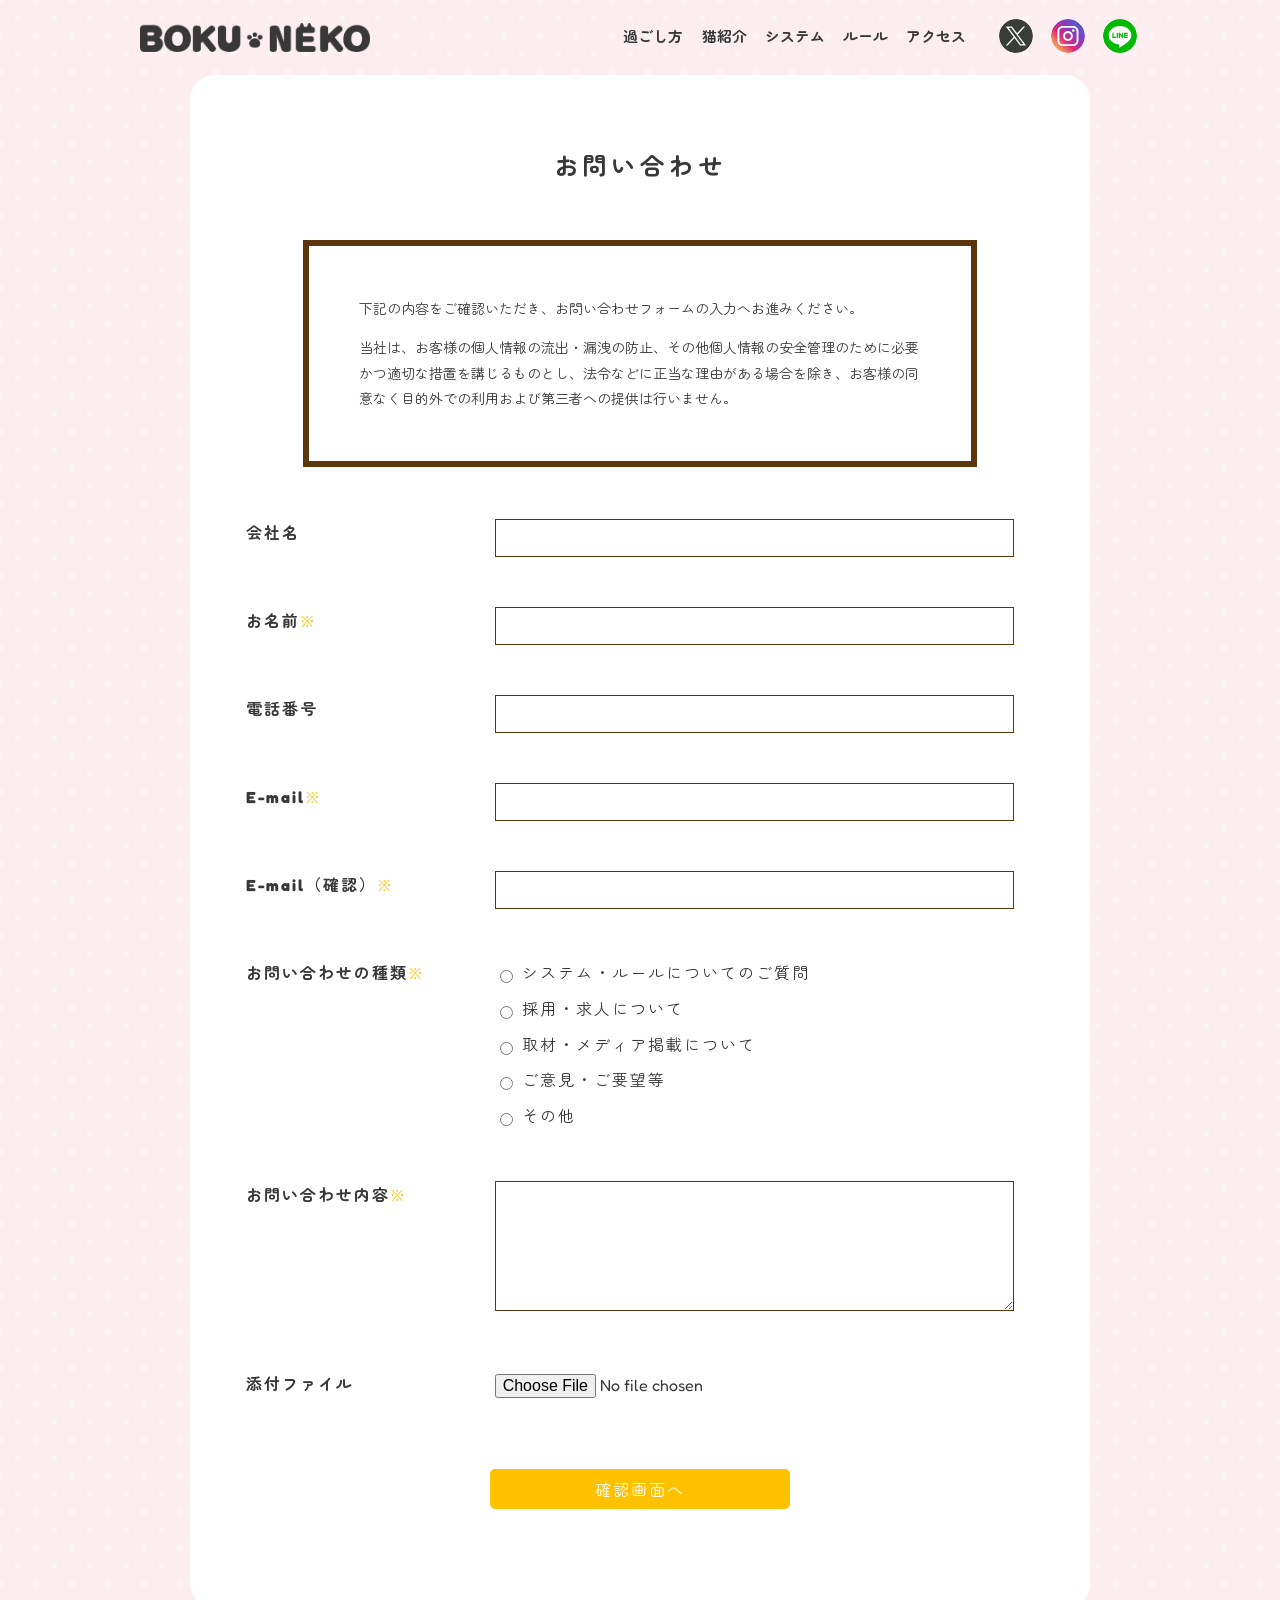
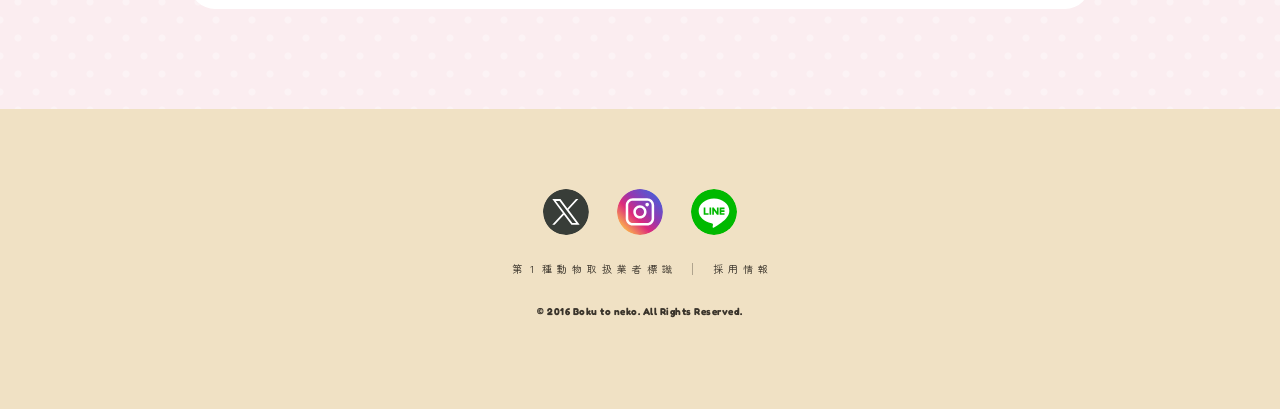
==== commit 8297e84f: "採用情報ページ調整" ====
--- a/bokuneko.jp-static/contact/index.html
+++ b/bokuneko.jp-static/contact/index.html
@@ -12,7 +12,7 @@
     <meta http-equiv="Content-Style-Type" content="text/css" />
     <meta http-equiv="X-UA-Compatible" content="IE=edge,chrome=1" />
     <link type="text/css" rel="stylesheet" href="../assets/css/common/default.css?v=d5689750" />
-    <link type="text/css" rel="stylesheet" href="../assets/css/layout.css?v=b3d377d4" />
+    <link type="text/css" rel="stylesheet" href="../assets/css/layout.css?v=5225ed1d" />
     <script src="../assets/js/jquery-1.11.3.min.js?v=13c0a505"></script>
     <script>
       $(function() {
@@ -27,21 +27,7 @@
       });
     </script>
 
-    <script>
-      $(function(){
-        $('.navButton').click(function(e) {
-          e.preventDefault();
-
-          $(this).next().slideToggle();// 開閉の指示
-
-          if ($(this).hasClass("open")) {
-            $(this).removeClass("open");
-          } else {
-            $(this).addClass("open");
-          }
-        });
-      });
-    </script>
+    <script src="../assets/js/sp-nav.js?v=820c6216"></script>
     <link rel="stylesheet" href="../assets/css/common/remodal.css?v=dc76fd28">
     <link rel="stylesheet" href="../assets/css/common/remodal-default-theme.css?v=8131904d">
     <script src="../assets/js/remodal.min.js?v=9dd8df8a"></script>
@@ -51,6 +37,9 @@
 
     <!-- PC用 追従ヘッダー（既存ヘッダーが画面外に出たら上部に固定表示） -->
     <script src="../assets/js/sticky-header.js?v=3dbb94da"></script>
+
+    <!-- ページ内アンカーのスムーススクロール＋スクロール後に # を消す -->
+    <script src="../assets/js/smooth-scroll.js?v=5f3fe388"></script>
   </head>
 
   <body id="pageTop" class="under">
--- a/bokuneko.jp-static/assets/css/layout.css
+++ b/bokuneko.jp-static/assets/css/layout.css
@@ -1262,6 +1262,127 @@
 
 /* 内側のレイアウト・サイズ・ホバーは共通の .snsList / .snsIcon に統一 */
 
+/* ============================================================
+   下層ページ（.under）のPCヘッダー
+   絶対配置だと狭幅でナビとSNSが重なるため、フレックスの横一列
+   （左：ロゴ ／ 右：ナビ＋SNS）に変更。750pxのハンバーガー切替まで
+   要素が重ならず、余白・文字サイズが自然に追従する。
+   ※ index（.header--index）やSP表示には影響しない。
+   ============================================================ */
+.under .header {
+  min-width: 0;
+}
+
+.under .header__wrap {
+  display: -webkit-box;
+  display: -ms-flexbox;
+  display: flex;
+  -webkit-box-align: center;
+     -ms-flex-align: center;
+        align-items: center;
+  -webkit-box-pack: justify;
+     -ms-flex-pack: justify;
+        justify-content: space-between;
+  gap: clamp(16px, 2.5vw, 40px);
+  width: min(1000px, 92vw);
+  height: auto;
+  padding: 16px 0;
+  -webkit-box-sizing: border-box;
+          box-sizing: border-box;
+}
+
+.under .header__wrap > h1,
+.under .header__wrap > .headerLogo {
+  margin: 0;
+  -webkit-box-flex: 0;
+     -ms-flex: 0 0 auto;
+        flex: 0 0 auto;
+  line-height: 0;
+}
+
+.under .logo {
+  margin: 0;
+  width: clamp(140px, 19vw, 230px);
+}
+
+/* SPメニュー(panel)は下層PCでは横並びのナビバーとして使う */
+.under .panel {
+  position: static;
+  display: -webkit-box;
+  display: -ms-flexbox;
+  display: flex;
+  -webkit-box-align: center;
+     -ms-flex-align: center;
+        align-items: center;
+  -webkit-box-pack: end;
+     -ms-flex-pack: end;
+        justify-content: flex-end;
+  gap: clamp(12px, 2vw, 28px);
+  -webkit-box-flex: 1;
+     -ms-flex: 1 1 auto;
+        flex: 1 1 auto;
+  min-width: 0;
+  width: auto;
+  background: none;
+  -webkit-box-shadow: none;
+          box-shadow: none;
+}
+
+.under .headerNav {
+  position: static;
+  right: auto;
+  bottom: auto;
+  -webkit-box-ordinal-group: 2;
+     -ms-flex-order: 1;
+        order: 1;
+}
+
+.under .headerSNS {
+  position: static;
+  top: auto;
+  right: auto;
+  -webkit-box-ordinal-group: 3;
+     -ms-flex-order: 2;
+        order: 2;
+}
+
+.under .headerNav__wrap {
+  display: -webkit-box;
+  display: -ms-flexbox;
+  display: flex;
+  -webkit-box-align: center;
+     -ms-flex-align: center;
+        align-items: center;
+  gap: clamp(2px, 0.8vw, 12px);
+}
+
+.under .headerNav__item {
+  float: none;
+  padding: 0;
+}
+
+.under .headerNav__item + .headerNav__item {
+  padding-left: 0;
+}
+
+.under .headerNav__item a {
+  padding: 8px 4px;
+  font-size: clamp(12px, 1.15vw, 15px);
+  white-space: nowrap;
+}
+
+.under .headerSNS .snsList {
+  gap: clamp(6px, 1vw, 12px);
+}
+
+.under .headerSNS .snsLink {
+  padding: 3px;
+}
+
+.under .headerSNS .snsIcon {
+  width: clamp(26px, 3vw, 34px);
+}
+
 /** ------------------------------------------------------------
  * section
  */
@@ -2311,34 +2432,13 @@
 .frame {
   margin: 0 auto calc(100 * var(--p));
   padding: calc(70 * var(--p)) calc(56 * var(--p)) calc(100 * var(--p));
-  border: solid #5c370c;
-  border-width: calc(34 * var(--p)) calc(20 * var(--p)) calc(20 * var(--p));
-  -webkit-border-radius: calc(10 * var(--p));
-     -moz-border-radius: calc(10 * var(--p));
-          border-radius: calc(10 * var(--p));
-  position: relative;
   max-width: calc(900 * var(--p));
   -webkit-box-sizing: border-box;
      -moz-box-sizing: border-box;
           box-sizing: border-box;
   background-color: #fff;
   line-height: 1.8;
-}
-
-.frame::after {
-  content: "";
-  margin: 0 auto;
-  position: absolute;
-  top: calc(-34 * var(--p));
-  right: 0;
-  left: 0;
-  display: block;
-  width: 56.22%;
-  height: calc(65 * var(--p));
-  background: url("../images/clipboard.png") no-repeat 50% 0;
-  -webkit-background-size: 100% 100%;
-     -moz-background-size: 100% 100%;
-          background-size: 100% 100%;
+  border-radius: 25px;
 }
 
 .frame > .table:last-of-type {
@@ -2377,6 +2477,8 @@
   border-top: 2px dotted #736357;
   border-bottom: 2px dotted #736357;
   vertical-align: middle;
+  /* 狭幅PCでも読みやすいよう最小14pxを確保（上限は本文と同じ16px） */
+  font-size: max(14px, calc(16 * var(--p)));
 }
 
 .table th {
@@ -4045,44 +4147,14 @@
 .frame {
   margin: 0 10px 50px;
   padding: 53px 20px 50px;
-  border: solid #5c370c;
-  border-width: 20px 10px 10px;
-  -webkit-border-radius: 10px;
-     -moz-border-radius: 10px;
-          border-radius: 10px;
-  position: relative;
-  -webkit-box-sizing: border-box;
-     -moz-box-sizing: border-box;
-          box-sizing: border-box;
   background-color: #fff;
   line-height: 1.8;
-}
-
-.frame::after {
-  content: "";
-  margin: 0 auto;
-  position: absolute;
-  top: -20px;
-  right: 40px;
-  left: 40px;
-  display: block;
-  height: 60px;
-  background: url("../images/clipboard.png") no-repeat 50% 0;
-  -webkit-background-size: 100% 100%;
-     -moz-background-size: 100% 100%;
-          background-size: 100% 100%;
+  border-radius: 15px;
 }
 
 @media only screen and (min-width: 660px) {
   .frame {
     font-size: 16px;
-  }
-
-  .frame::after {
-    right: 0;
-    left: 0;
-    width: 580px;
-    height: 76px;
   }
 }
 
@@ -4136,6 +4208,8 @@
   border-top: 2px dotted #736357;
   border-bottom: 2px dotted #736357;
   vertical-align: middle;
+  /* SPでも読みやすいよう最小14pxを確保（画面幅に応じて最大16pxまで） */
+  font-size: clamp(14px, 3.8vw, 16px);
 }
 
 .table th {
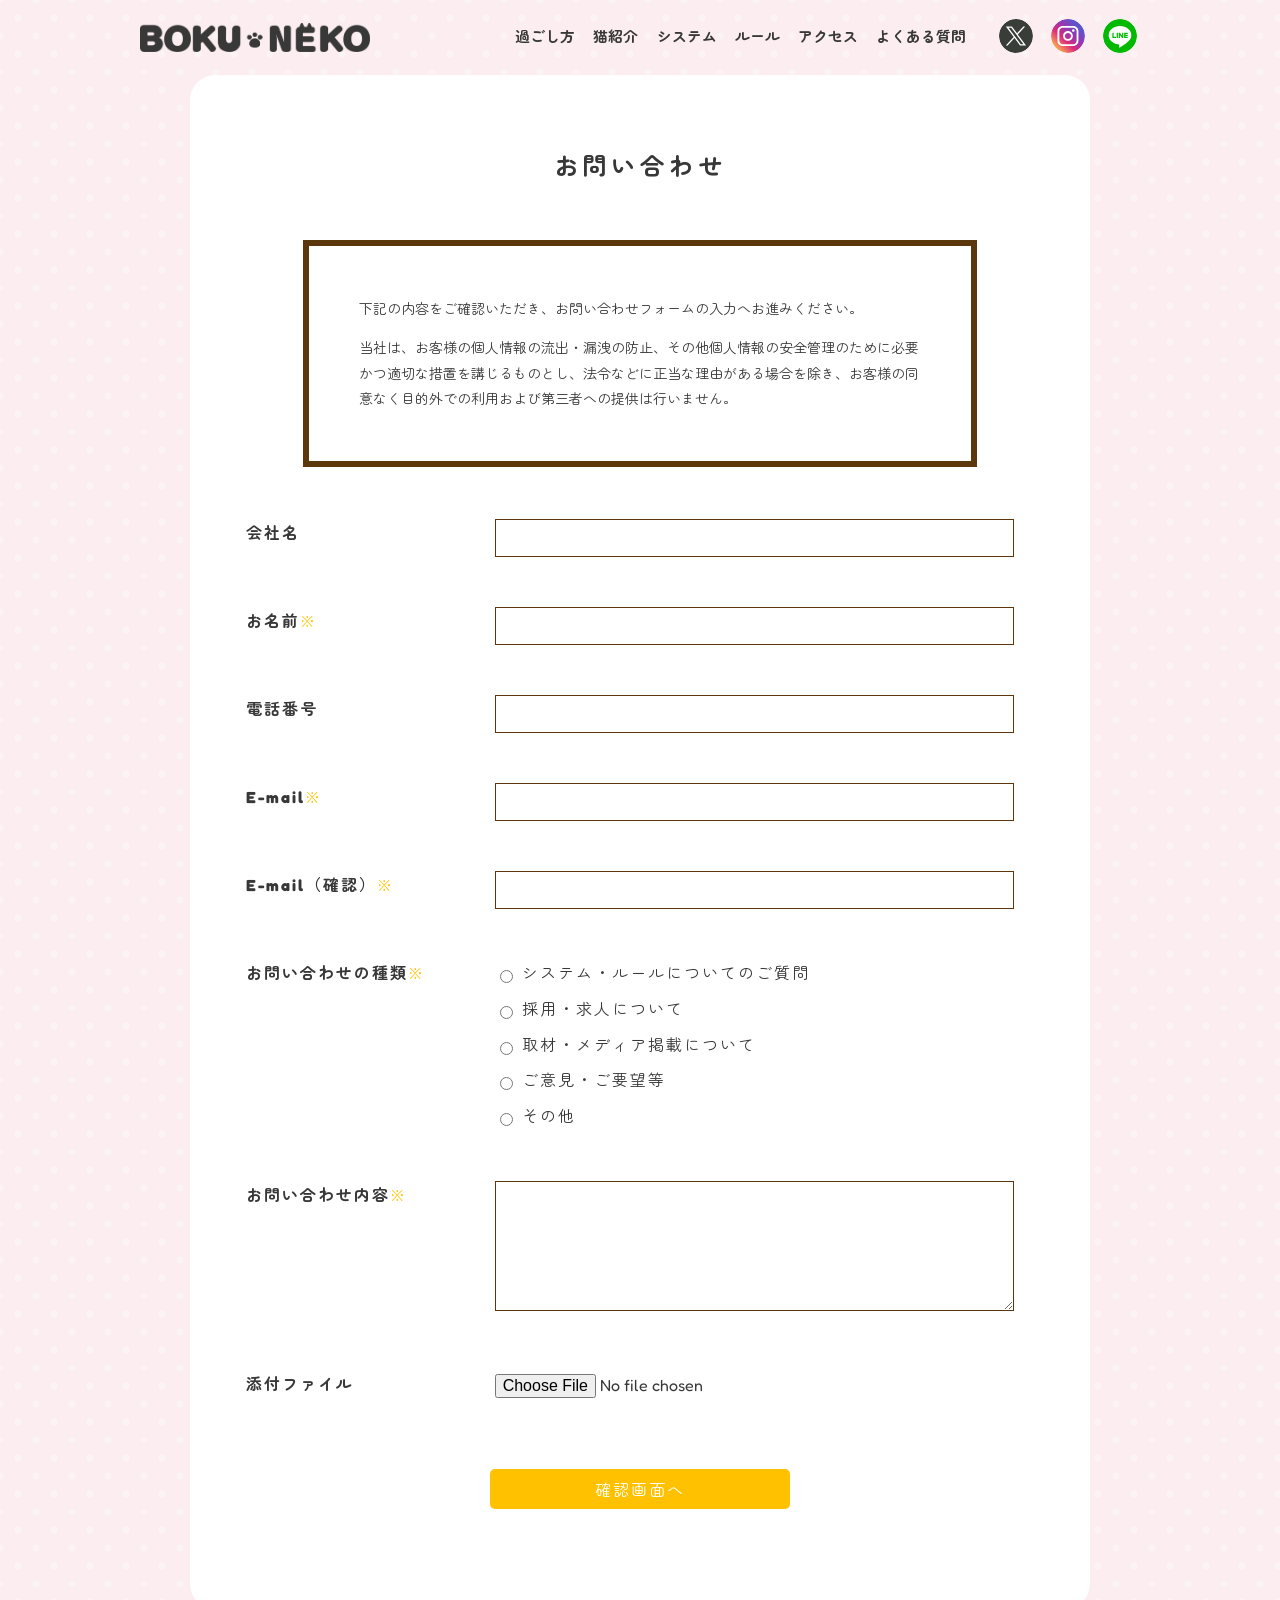
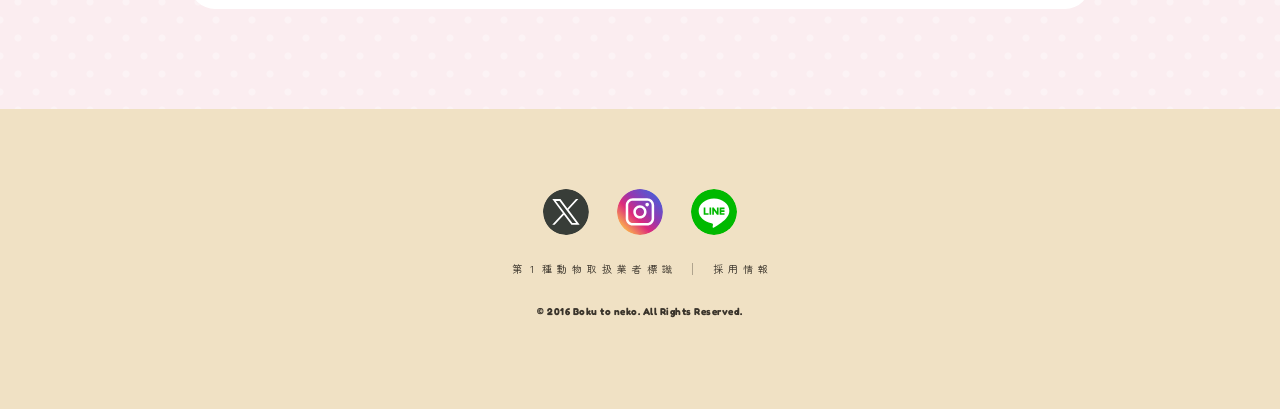
==== commit c2aec456: "QAページ追加" ====
--- a/bokuneko.jp-static/contact/index.html
+++ b/bokuneko.jp-static/contact/index.html
@@ -12,7 +12,7 @@
     <meta http-equiv="Content-Style-Type" content="text/css" />
     <meta http-equiv="X-UA-Compatible" content="IE=edge,chrome=1" />
     <link type="text/css" rel="stylesheet" href="../assets/css/common/default.css?v=d5689750" />
-    <link type="text/css" rel="stylesheet" href="../assets/css/layout.css?v=5225ed1d" />
+    <link type="text/css" rel="stylesheet" href="../assets/css/layout.css?v=066f62a0" />
     <script src="../assets/js/jquery-1.11.3.min.js?v=13c0a505"></script>
     <script>
       $(function() {
@@ -94,6 +94,9 @@
               </li>
               <li class="headerNav__item headerNav__item--access">
                 <a href="../#access">アクセス</a>
+              </li>
+              <li class="headerNav__item headerNav__item--faq">
+                <a href="../faq/">よくある質問</a>
               </li>
             </ul>
           </div>
--- a/bokuneko.jp-static/assets/css/layout.css
+++ b/bokuneko.jp-static/assets/css/layout.css
@@ -283,6 +283,201 @@
   }
 }
 
+/* ============================================================
+   FAQ（よくある質問）※FAQページで使用
+   ・カテゴリ（.faqCategory）＞ アコーディオン項目（.faqList__item）の2階層。
+   ・カテゴリ見出しは sticky でスクロール中も現在地が分かる。
+   ・画像不使用。Q/A・カテゴリ見出しはCSSのみで表現。
+   ・カテゴリや項目はHTMLブロックを増やすだけで拡張でき、崩れない。
+   ・clamp/em/％で自己完結レスポンシブ。開閉は faq.js（jQuery slideToggle）。
+   ============================================================ */
+.faq {
+  margin: 0;
+}
+
+/* カテゴリ（1ブロック＝1カテゴリ） */
+.faqCategory + .faqCategory {
+  margin-top: clamp(26px, 5vw, 46px);
+}
+
+/* カテゴリ見出し：他ページのタイトルと同じフォントで、木の温もりの帯。
+   sticky で、そのカテゴリを読んでいる間は上部に留まり現在地が分かる */
+.faqCategory__title {
+  position: -webkit-sticky;
+  /* position: sticky; */
+  top: 0;
+  z-index: 3;
+  display: -webkit-box;
+  display: -ms-flexbox;
+  display: flex;
+  -webkit-box-align: center;
+     -ms-flex-align: center;
+        align-items: center;
+  gap: 0.55em;
+  margin: 0 0 clamp(6px, 1.6vw, 12px);
+  padding: clamp(10px, 2.4vw, 14px) clamp(10px, 2.2vw, 16px);
+  background-color: #f6eccf;              /* 不透明のクリーム帯（下の項目が透けない） */
+  border-radius: 12px;
+  color: #7a4f28;
+  font-family: 'Fredoka', 'Zen Maru Gothic', "メイリオ", sans-serif;
+  font-weight: 700;
+  font-size: clamp(16px, 4.2vw, 21px);
+  letter-spacing: 0.04em;
+  line-height: 1.4;
+  -webkit-box-shadow: 0 2px 10px rgba(92, 55, 12, 0.08);
+          box-shadow: 0 2px 10px rgba(92, 55, 12, 0.08);
+}
+/* 見出し左のアクセントバー（画像不使用・CSSのみ） */
+.faqCategory__title::before {
+  content: "";
+  -webkit-box-flex: 0;
+     -ms-flex: 0 0 auto;
+        flex: 0 0 auto;
+  width: 6px;
+  height: 1.15em;
+  border-radius: 3px;
+  background-color: #a1545f;              /* サイトのローズアクセント */
+}
+
+/* PCはスクロール時に追従ヘッダー（約55px）が出るため、その下に留める */
+@media only screen and (min-width: 750.02px) {
+  .faqCategory__title {
+    top: 58px;
+  }
+}
+
+.faqList {
+  margin: 0;
+  padding: 0;
+  list-style: none;
+  text-align: left;
+}
+
+.faqList__item {
+  border-bottom: 1px dashed rgba(115, 99, 87, 0.5);
+}
+.faqList__item:first-child {
+  border-top: 1px dashed rgba(115, 99, 87, 0.5);
+}
+
+/* Q行（クリック領域＝アクセシブルなbutton） */
+.faqList__q {
+  display: -webkit-box;
+  display: -ms-flexbox;
+  display: flex;
+  -webkit-box-align: center;
+     -ms-flex-align: center;
+        align-items: center;
+  gap: clamp(10px, 2.5vw, 16px);
+  width: 100%;
+  margin: 0;
+  padding: clamp(15px, 3.2vw, 22px) clamp(2px, 1.2vw, 8px);
+  border: none;
+  background: none;
+  text-align: left;
+  cursor: pointer;
+  color: #383838;
+  font-family: inherit;
+  -webkit-tap-highlight-color: transparent;
+  -webkit-transition: background-color 0.2s ease;
+          transition: background-color 0.2s ease;
+}
+.faqList__q:hover,
+.faqList__q:focus-visible {
+  background-color: rgba(161, 84, 95, 0.06);
+}
+.faqList__q:focus-visible {
+  outline: 2px solid rgba(161, 84, 95, 0.5);
+  outline-offset: -2px;
+}
+
+/* Q・A のマーク（円＋文字、CSSのみ・一目で判別） */
+.faqList__mark {
+  -webkit-box-flex: 0;
+     -ms-flex: 0 0 auto;
+        flex: 0 0 auto;
+  display: -webkit-inline-box;
+  display: -ms-inline-flexbox;
+  display: inline-flex;
+  -webkit-box-align: center;
+     -ms-flex-align: center;
+        align-items: center;
+  -webkit-box-pack: center;
+     -ms-flex-pack: center;
+        justify-content: center;
+  width: clamp(30px, 7vw, 38px);
+  height: clamp(30px, 7vw, 38px);
+  border-radius: 50%;
+  color: #fff;
+  background-color: #a1545f;           /* Q：システムのローズ */
+  font-family: 'Fredoka', 'Zen Maru Gothic', sans-serif;
+  font-weight: 700;
+  font-size: clamp(15px, 3.6vw, 19px);
+  line-height: 1;
+}
+.faqList__mark--a {
+  background-color: #8a6234;           /* A：木のブラウン */
+}
+
+.faqList__qtext {
+  -webkit-box-flex: 1;
+     -ms-flex: 1 1 auto;
+        flex: 1 1 auto;
+  font-weight: 700;
+  font-size: clamp(15px, 3.8vw, 18px);
+  line-height: 1.6;
+}
+
+/* 開閉インジケーター（シェブロン。開くと反転） */
+.faqList__toggle {
+  -webkit-box-flex: 0;
+     -ms-flex: 0 0 auto;
+        flex: 0 0 auto;
+  width: 11px;
+  height: 11px;
+  margin-left: clamp(6px, 1.5vw, 12px);
+  border-right: 2px solid #a1545f;
+  border-bottom: 2px solid #a1545f;
+  -webkit-transform: rotate(45deg);
+          transform: rotate(45deg);
+  -webkit-transition: -webkit-transform 0.3s ease;
+          transition: transform 0.3s ease;
+}
+.faqList__q[aria-expanded="true"] .faqList__toggle {
+  -webkit-transform: rotate(-135deg);
+          transform: rotate(-135deg);
+}
+
+/* A（回答パネル）：初期は閉じる。faq.jsのslideToggle（＝display:block）で開閉するため、
+   外枠はブロック、内側で flex レイアウト（A円マーク＋回答文の横並び）にする */
+.faqList__a {
+  display: none;
+}
+.faqList__aInner {
+  display: -webkit-box;
+  display: -ms-flexbox;
+  display: flex;
+  -webkit-box-align: start;
+     -ms-flex-align: start;
+        align-items: flex-start;
+  gap: clamp(10px, 2.5vw, 16px);
+  padding: 0 clamp(2px, 1.2vw, 8px) clamp(18px, 3.4vw, 24px);
+}
+.faqList__atext {
+  -webkit-box-flex: 1;
+     -ms-flex: 1 1 auto;
+        flex: 1 1 auto;
+  margin: 0;
+  padding-top: clamp(3px, 1vw, 6px);
+  font-size: clamp(14px, 3.6vw, 16px);
+  line-height: 1.9;
+  color: #4a4034;
+}
+
+@media (prefers-reduced-motion: reduce) {
+  .faqList__toggle { -webkit-transition: none; transition: none; }
+}
+
 #cat .titleGraphic__accent { color: var(--accent-cat); }
 #system .titleGraphic__accent { color: var(--accent-system); }
 #rule .titleGraphic__accent { color: var(--accent-rule); }
@@ -1249,6 +1444,10 @@
 
 .headerNav__item--recruit a:hover {
   color: #ffc100;
+}
+
+.headerNav__item--faq a:hover {
+  color: #a1545f;
 }
 
 /** ------------------------------
